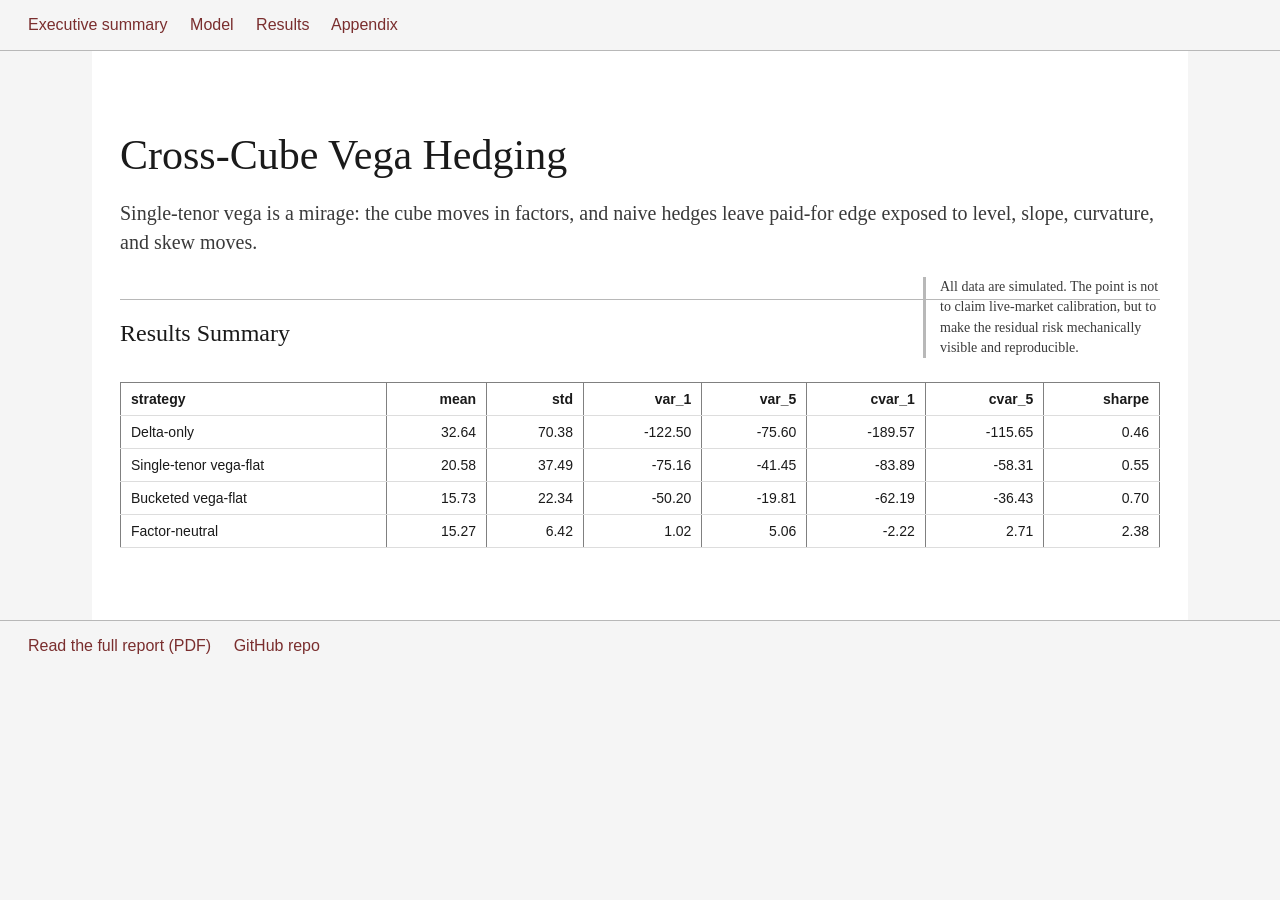
==== docs/site/index.html @ 1a8c3c9f "feat: add reporting pipeline and deliverables" ====
<!doctype html>
<html lang="en">
<head>
  <meta charset="utf-8">
  <meta name="viewport" content="width=device-width, initial-scale=1">
  <title>Cross-Cube Vega Hedging</title>
  <style>
:root {
  --charcoal: #1a1a1a;
  --graphite: #3a3a3a;
  --silver: #b8b8b8;
  --off-white: #f5f5f5;
  --oxblood: #7a2e2e;
}
body {
  margin: 0;
  background: var(--off-white);
  color: var(--charcoal);
  font-family: Georgia, "Times New Roman", serif;
}
main {
  max-width: 1040px;
  margin: 0 auto;
  padding: 48px 28px 72px;
  background: white;
}
nav, footer {
  font-family: Arial, sans-serif;
  color: var(--graphite);
  border-bottom: 1px solid var(--silver);
  padding: 16px 28px;
}
footer {
  border-top: 1px solid var(--silver);
  border-bottom: 0;
}
nav a, footer a {
  color: var(--oxblood);
  margin-right: 18px;
  text-decoration: none;
}
h1, h2 {
  font-weight: 500;
  letter-spacing: 0;
}
h1 {
  font-size: 42px;
  margin: 32px 0 14px;
}
h2 {
  margin-top: 42px;
  border-top: 1px solid var(--silver);
  padding-top: 20px;
}
.lede {
  font-size: 20px;
  line-height: 1.45;
  color: var(--graphite);
}
.note {
  float: right;
  width: 220px;
  margin: 0 0 24px 28px;
  font-size: 14px;
  line-height: 1.45;
  color: var(--graphite);
  border-left: 3px solid var(--silver);
  padding-left: 14px;
}
table {
  border-collapse: collapse;
  width: 100%;
  font-family: Arial, sans-serif;
  font-size: 14px;
}
th, td {
  border-bottom: 1px solid #ddd;
  padding: 8px 10px;
  text-align: right;
}
th:first-child, td:first-child {
  text-align: left;
}
img {
  max-width: 100%;
  height: auto;
}
</style>
</head>
<body>
<nav>
  <a href="index.html">Executive summary</a>
  <a href="model.html">Model</a>
  <a href="results.html">Results</a>
  <a href="appendix.html">Appendix</a>
</nav>
<main>
        <h1>Cross-Cube Vega Hedging</h1>
        <p class="lede">Single-tenor vega is a mirage: the cube moves in factors, and naive hedges
        leave paid-for edge exposed to level, slope, curvature, and skew moves.</p>
        <p class="note">All data are simulated. The point is not to claim live-market calibration,
        but to make the residual risk mechanically visible and reproducible.</p>
        <div>                        <script>window.PlotlyConfig = {MathJaxConfig: 'local'};</script>
        <script charset="utf-8" src="https://cdn.plot.ly/plotly-3.5.0.min.js" integrity="sha256-fHbNLP+GlIXN+efbQec78UkemUz3NJp7UmfGxC1tNxs=" crossorigin="anonymous"></script>                <div id="751f49ab-6dbd-4868-aced-d9160b971938" class="plotly-graph-div" style="height:100%; width:100%;"></div>            <script>                window.PLOTLYENV=window.PLOTLYENV || {};                                if (document.getElementById("751f49ab-6dbd-4868-aced-d9160b971938")) {                    Plotly.newPlot(                        "751f49ab-6dbd-4868-aced-d9160b971938",                        [{"bingroup":"x","hovertemplate":"strategy=Delta-only\u003cbr\u003epnl=%{x}\u003cbr\u003ecount=%{y}\u003cextra\u003e\u003c\u002fextra\u003e","legendgroup":"Delta-only","marker":{"color":"#1F77B4","pattern":{"shape":""}},"name":"Delta-only","nbinsx":44,"orientation":"v","showlegend":true,"x":{"dtype":"f8","bdata":"\u002fJHW8jAcYUGQDMLciUFwwdjGDN2fI4ZBfQaNedo5oEH6l\u002f1E1pKgQfhaaae8X61B\[base64]\u002fpjuraFBjBcHWGo1m0ENXWTa5pujQcHZbKa52a9BJAX4L2LcV8F63C19vrOeQVpCH\u002febmJRBJa7TIEFLdcFN2e6NMXCGwWzjf2\u002fh4JFBU7vvlAm+ekHC8qxABOlzwZAmKZOXN4tB6mKcCNfPkcGlRBvcbhOEQeLHKywLaZNBqioXeR8qgMGdEu1N44KEQWpbTmZb2kVBw3pNigi0e0FXKPNyQuaUQawqJgT\u002f4YBBY00+BSApnUG8nIsPwlx8Qc3l5\[base64]\u002fVRHhBcD0Yuu9VeMF9XGx\u002fZLR6QbAj8E6BW37BTEA53BWdpUFP1IlL0q6cQf0jGjUlCn1Bgx9OSOg\u002fSsH54FwF3rmiQSLbeSmdwXnBilGKbvzdiUG1P\u002fhmE1CLQaP6z7\[base64]\u002fdiycmfabQXLFADtAaIXBPDfdHjlAhUG9T\[base64]\[base64]\[base64]\u002f9R0Jt1QTYfCmvFAn5BAC0bTIGmfUEWVWfePJ2jwZD0jPmrEIlBAd6VnuZsk8Fqof7OmR6QwUaI\u002f4iN7plBGa4sp+TYYkG8kGZ0QKh7waGVQ5ZvGalBWakHL7eygkEHAYxJ3l+CQRIYF8V7+5FBh8nSV42JoEEstX9noFp3QQXGOdsngofBwXKfCwcBYMEdA6cLCV2EQb52d31Q+JFBG1oIUTy4lEHdMTCd9o2RQRFlCQ\u002fNZozByC5oPqxshcGXj\u002fJX85mRwRF8FQKk+XpBd629s3aAkEGVweUpa6iTQdxVgvJF331BIKTqaN9kLUEPip8+yj97QWAf9g02zJRBvz9N6dqMkEEZTQNEp752QUaX\u002fIIaxZPBuVvECpmdgUEdSrjlFf97QSHT\u002fY7fDZBB8c9755eyiEEYWC13YOBZwWJ0T5g2A2rBdiA5d8OplEGpT\u002fKKA9qoQRd5jY4WHHBBoeJkm92R\u002fkAuzhB7C05zQY+nSN3K5TnBl1zoDj5jgUHhnGsC1jaBwfP+EhzhqZBBjhRLqaiLd0FF1RU7GCiiQcgTa1M2kX1BRIp5Vqiih8HtDZ5ifkyXQbjq\u002fXpxB6FB+8iCdZv1h8GKtMKKq6qrwcXBceaYEIXBVivToUntc0GNyEH8c4SEwWs6Wh2W\u002foxBsZqpKHkzfUGiYukktymMQTw3fAI1q6dBwB37vEPHbsFlZIulwVaSwUSvKWMZTnhB1pkCo7GMiEEMBFKw\u002fol5QU5LC95owZRBMrKrcwC9iUEykpRXOPBrQdKXp1o2NpXBtO9K79gmW0HFp7O40VOEQSeS9MREvopBlLRrSx2jj0EyZ5DdjgdvQQKeyzu5vrDBNx9W\u002f2B0ekFncbIckEaUQdW2upEWez9BCACrDf9PaMEbCOn4NVp7QYGScedM8ZPBAG+JvGOeikFvOrHJgSBlQQAuUIuWYZDBpE6yP9S4nEFhUsURadJOwW6WLqVm6odBXxl0zgThl0Hxsye7wSmRQWp17Q10vXjBwaS2gA0lYUEVL3USeJaeQRZ1wvWm\u002fYFBQkOtzJUTRUG5ZfKWvhSEQbR01vyA13VBrcYKBCg2fkE8kUqaLPIgwajRvtBrX23BUpgcUIs5RUEO\u002fw3YF\u002fePQRnBSrgt8JNBl4NHnk2ngcFQp+YTkw+VQZ7\u002f5zHvr4RBeaU7MPpylsHJV0NWAtGPQdbyz4blinJBJWEmbkwQg0GCvz5E6nFxQa5NEwjfW4xB0NFNqtnmgUF5KDt99i+SQRLhO3nIIljBo4AxxlmrkcFAhmkEBzPoQC6NwVYa+lpBuyz1kVuYmUFVeLimB7ZgQVWIN\u002fnOWIBBSzrC6OW1eUEYd+c\u002fuehWQfOeNlEc\u002fonB1IGGhqp4cEGBgzZw6omWwTVEP7G753ZBqmkJpOxgccH1qEpWRtpBwXCjX3h9KIhBj+Sb6rUnlUFI66sULKuIwWF97Bb2yoFBjAaJlCOkl0HwyqTkt\[base64]\u002fZ2TBizCMUqHmk0F55y\u002fW9OdkQafNEGVz8nlBxsZSQzW1hkHk2kT3W4ZnQSAgr7BNyJRBlg3yZQUhiMG3vBYBfpqSQYnE6xsGqaFB1uq\u002fHN8gSUEPDY1kyrt6QbhV9oi\u002fHYfB9r72pxldqUHlQAAAPu2ZQbXmykiFCJxBc1\u002f6XWj1iMHs1sU58eZpQUiHpOZJG33B4cGLe6N9pMFX5572zxiCwYI4HVAtrZ5B3AQQBJpEZkFxb+pj2vyFQVVA7xmH8IBBhNIx4WcwiUHQ4HhvAiUqwaRMTjCTujjBcwoPhQyJr8GXoY8RWxmRwTv4sjKQS4hB8uj5C\u002fWDdEFmPzSqgqulQYrD9HyBP2JBUn5jj+LEgkHG9iUNxh6xQfMme9NYLotBmCcUphzuXUF0F2Bh3BJywUB1UNdg0ZdBS5mh57nTgEGBNYwRiPKTQWGaFmSC4ZpB4IeioKtDlEFK0e3+ayyBQT2epQ\[base64]\u002fuj1rddhlQYkFpfh39IVBUnXr9qNtpEF3XMuKfmGRQW4v9uEfmIBB7DyDcCz6lkER1Niri1VywaFXC6y9CHrBANYP2glPdMGUoOFclX6ZQY4aoFElOZhBsUf065hEkkF4LGd\u002f3HZ5wbUoJ7ItrZ1B5AJFKLFLlsFpj1OSj16WQRZ98IIgr3FBrs5nYvuOhkET1uPT+CyiQS7+MzzUqoJBuft3\u002fSxOnkGlSgvwuZyCweYubO5FE4BBpdf3mhCdlMHeFejttu+XwWyIJ6506qlBp\u002fwTSel8dsEwSbqxQMR8QYX\u002fmuZVx51BArlr5LRRi0H5SaQU5S+PQYHGwxCHnZtBKBylPcj5LEG\u002fyLo6T4iAQbrgVPT+\u002fllBM6aeL87ufsG7a3KDJuh\u002fwSxn2WlqNYLBUZIgFIc0ncGhGpO671STwddG2K4UK4HBs0OhIV3ZjcE57mzSbBRswZzL7gIpSqBBR6Vqp9pwY0Hp8ZvfHPSIwfrGWdSll5BBjQcqKDE0lEEdH1fm5XWkQXth2MaKQ2hB0IumnxYIn0FnUP\u002fG4S5LQcxjHe7ilWNBwbZWWKIDeUEnh1u86iuAwZ16KyFc4JJBJFC7FCe3okFpEJ1aisp1Qcr79pjY\[base64]\u002ffcHsPEWJLDmCwZ3QYcVipaNByaL86pgZhsEPIrT589VtwXP13BidEZZBK6uKm3xhlEEXS2zkv4VzQcibgzIpqqBBHDwg+6ElWcGhUH9l3vpxQeYQn1\[base64]\u002fSaQbg8JkTyRpZBBOVQ4baRgUG+Y8NJfP2AQb95j+KbqmjBsqehlPmfkUEi+scVToOGwaSJuODbfKFBwn6tC3p7RMEMXzJK4VF0wUDQO5yd0X5BPqhv9gLdiEHrkeTeB4lVQSUxdCJqwXxBfKZVS3CQUUEMto\u002fIsJmhQbyClRtVCHDBApAuqJHMkkGyR0KfE3aTQX67p293iIjBvONFNtvnhcHs9+Cz\u002fuWQwfKzhDWWmJJBO\u002f3xZeuvmkFxy4iqBKKLQR6xDX3XC4tB+GjQnpHOmkEdq4AFJAmQwYZJNbzVFZVBNb9hetajh0EbTWTeiTaSwZ7KBBbL7XnBjtyf1yptd0Fftk2NpfBwwZqZKKjG32hBwLYrO\[base64]\u002f5hYRBTRCouZSClkHxff5WI5RrwXFlLb\u002feHWbBmpa9pw8mlUHR1x+lDJ+RQbYMez4kN3tBlUNWThhKqEFfXZ57pbeTQUPMG3JlXJhBZsz1S0lxhUG\u002fx6hFXG+EQcpWFW5AHodBVn5viDYggUFCNV5dAQh9wcmvU82j14pBMLrYpP5XYcHAEz6jOq55QXQ5zOhWRJhBmsFsOYW8lUFGZlXRtiyqQdkv7wZrcZdBBQ2K2AGekME+KrdqjUo0wdAG\[base64]\u002fRg9fsLrbsFi6soD5+tmQaqE2\u002fRWdIRByM+TP5RZZUH2ou0xBllyQT4CMjSCNpzBExKuGDhPjUFwTyJNnAsRwbcjfCVg\[base64]\u002fb7YsHos+v87J+bQXVAw7WK8YRBdwUuigUKjkEiD1Jeqhm0QSZNZOynvn9B7tji2Jw2jkFRDAy6xot2QdxjsrWd55bBKm0D3raadcG5FhlZLhCFQdbfsuk5CaNBLtBLbvWAg0GblFZOqzZ4QRxHyj3\[base64]\u002fYjB2tvqxxmkfEEM6J8NiiBeQbVkULKKH3NBvzNjDY5VfkFP\u002fqUvzn+cQW6YcIQJBWVBPEx9WVUjmkG2W\u002fxVg2GWQZw5KocTsXlBOksZE5QSkUGnccFxqQJyQXNIRGqQHZZBLnF8JG9HjkHxgg3CWG2BQd7l1Y3EaorBWvAQAciNs0GN89WZDGOBwaXPGsp8M2zBDUKJPIj9fMGUqR+bUyyRQWybKW\u002fZ5HNBSF+lhSbqg0HwFlFWq7dAwYLvIpda1mtBJ3gB7r1ypkES\u002f5WfCMKgQVijP25VCX7BWPLCXzn5jkEiZ9RrUjKKQUOK1ZJxUZJBkPafU4CUgUEoEKTXe\u002f2SQQCcBbisj5pBpJsCcI49R8FY9R8Nxs6KQWKSqBj3d1nBrX2mkoYHhMF9kbAPF8+dQeb3CWOwN29BpqLNchgfiEEqcG1A8J1nQQapZHd3RoxBpi20CkSMekHiD93x5TSCQVrfSHVx4X\u002fB8JcIU3qXf0HeRCk9dGJwwdwDVFhQHpBBZ0byAhGTgcESNbUy7gBrQc8BaaBx8XHBLN5azmLeOEEUOzNm7SdiwWommFU685jBHCQjNV9zZsFV6EnvbtKIQV8A+YQQv3vBLnEsR+w4ekFuIisfTk92QRgWcMLFMIFBqeDLW5ijgUFafS2WSq5qQV5VOsS5\[base64]\u002fZhaeEGdScLodXB3QS7GqcPSSoVBAT3D9w\u002f8n0GfveugkQSJQTIfKG0EIFRBENy0mc4FccG1jmnhZVGkQTTLM6Pan5hB7dRJsZByYMGZXi7tVFagQfQtZ1QmfonBy7kX7EaahkFuyUP\u002fhlqBQRJogYouSU9BUxf4Y1IlTEGZ7oa\[base64]\u002fb0NBEw1V4eauf0GMO91YNPOGQWRPO7Is+o5BelAMTelogUECdddxcJWCwctbzm3sMIjB3x782JRZlkEL1gN\u002f4\u002fyXQbTtuTJVmkdB5rHN0rTZUEEh1F1\u002fBGWBQb9TE05ginjBjaUlMSYejEGKpoVxV2ttQX9PG2fr5pxBT8WwYI6kikEznPjxNOGHQR7EXH7xVn\u002fBgEnY5nNbcsG2SCCb8YyOQd1K\u002fS44qnpBYJNnolYFgkHWql6LzcOFQbKDzxDb\u002fYlBEacxLE1BhkF0H9QG5M6rQeCm00exqKVB6tlwwR99mME8nej6GM6SwbjDxAlQ1oTBi+VsK7b2RkEh9LjEdeeYwUpuT08phJnB5qamPSrAjUEuKlRW50RxwU+f3yBd1DhBdbEJirD3lUHytkIJ7VF6wXSCZ6sQUX3BJNot1H7aY0E\u002fy1DY9IyCQfySx4RSp39Bq2Fm9BSQlEEX7j7Cqhx2QYocs4pbqpdB\u002fHW12AdMZsEcQDtcdciLwZPk3Pu9qDHBqLANTf6tnUFbJHNJ2emJwWCJDkkdxphBtQeSAiRclkGouhNy0NqdQTauPavyOJpBoA\u002fIxHQJUEHIBckeq5l6QT8Tyc+6FnZBzKL\u002fqCMIjcEb2zcKP5unQYkdb8X2iJRB49NL2Ru3j0EwPuyFHCaDwRxyx3piGH5Bh5W\u002fZ\u002fJiWMGQTE3lWFVrQSgZIEUZvpBB\u002fJGkIylHjEH9QXsP\u002fOqBwc8z47Nba5rB2T8PRMo8bsG5JbFQHBBoQdR9XiAj2HRBbGmTcIRKkEGTKWrWG0iEQaDtBgEb\u002fZZBKj0LmAxHd0FqnKPeuYJ3wWF26h\u002frHZ9B4ya7bfqFjMHfwEXbMRp9QVVlc2FOCXtBEyR1NHBQgkF3YbiAAbuBQZ0h5cnTaJhBnZOX1O9DZEHP550KhBaQQfw1qBJLjG3BZaFFqZUtecEhsxNbMOZ1QYjd2tnRmZVBfSmzdbe2kMH2p7Tw\u002f3CTQc87mFWhyVdButAW6BSQjEFSTzQ17sGCQUKW6t2XeorBOsSsTep9Y8FeM2tGzVKZQV1ib\u002f\u002frtolBo4R4Ire1gMGsHVdzVRFwQVCtWkeGRGLB995nxzb3iEEx93mc6leLQY58S83G4XNBH9BB2+zjV0Hv1I+wY3VnwbZTVhx8hZxBSaXB9h0bqUH\u002fSUpVFViHQRAL698GUqJBpQdG0YKaeUEmHIPws4GUwaULaAqixpJBrgvxtFy4eUE="},"xaxis":"x","yaxis":"y","type":"histogram"},{"bingroup":"x","hovertemplate":"strategy=Single-tenor vega-flat\u003cbr\u003epnl=%{x}\u003cbr\u003ecount=%{y}\u003cextra\u003e\u003c\u002fextra\u003e","legendgroup":"Single-tenor vega-flat","marker":{"color":"#FF7F0E","pattern":{"shape":""}},"name":"Single-tenor vega-flat","nbinsx":44,"orientation":"v","showlegend":true,"x":{"dtype":"f8","bdata":"7XIQDfbyh0EsBLwhdeyQwd7kXwtxZE9Bi3EvKJE3iUGV\u002f7gIHICBwYllR5m5LotB3j2HPaRfdEGkdZ73s\u002ft4QRR3qZ9xeIlByTHEVHSInUG3Q3IbbeF0Qel6BngNmXPByugpPxj3kUGkcygg6rlSQR85MkwfFIpBY6\u002fhh1PtbkH6zyo5x511wbFOQpcu9HRB1QKTFN61TkG\u002fIVKWHzJawfK8Xi8FR2jBXxwHAudEXUGV3Nk0H1J6QeS4lqKqnX5BSjFeBgfPaEGE5lImA\[base64]\[base64]\u002f88z5vAVEGvAPl3qO5mQSr6OaZIFYfBkh3EoPNUSEEmTscJM+aBQd7i\u002fXpS8GfB1+VfiVN3I8EFLjNuUAZbwdfQ53mNuDZB6AAcaR4zgcFQ05aaKMY1wVBaLrq8p0JBsnvkfaqXd8EZ9rV+z8eJQWdKoSHhOH\u002fBi\[base64]\u002fUgpDBYH1RUxUEV0HZeIARM7JxQdccUI7\u002fY5FBY1Y0AWzIa8E43WsfjB9hwdH2yrpoR4NBZl19qnqjm0HAkkiy+PuZQUdXxUauv2fBiA\u002ffAJmjfEHIq05sZmQhwWPmISvyx1\u002fBhCo7HmihXUEdATMPDJF\u002fwVy\u002fshxCPYdB10yKTJjDg8FmSYB9XmR+QVdQV+9ca4pBGThraA4mhsELtEHi9mmAQQNj1yctnIlBIJ84qqR2eEF4is6BpxlawcpIo\u002fQHq1rBMM37PAJCacEjdQgM6JhlQZpW\u002fFbRUYZBAzC5deTZkUESWLT4o450QdxLbRUPf3xBkyfr11XYbUEb3\u002fAdV+t1QTdFL12BNn3BYOjPdho0c0EQV9BmSeOXQWVEb9aiFmvBOSGB3NxOckEFoH33K7V3QdFd03dha1ZB09gtaD0dcEGvK3Mlg7tIQQwYGTFFI1pB0IYL\u002fWLz3cAa4O81meaDwSDncq5KkmFBgK5ZAb5mhMF5Z6jzcKB1QQxRnGZpP4HB5nNP4dd3YMFYLNrv6EdhwdfCZmiM65HBu3NxOLqMf0FDftlnGpGcQUj1sNtZjnVB\u002fM5suHblZkEphhbBKR6WwY+xXhaOMXZBGmjrInEaSsHVzoSFkl+OQdhA8rewgnJBThXzUlYgckHCfZnyx2eOQZ\u002fcAdLb6YJBGFRctYzTO8Gkv4pnfDZ8QRnru4MLsHFBYH8+q44cZ0EbhhsBIZ5hwaPr6wUA6n9BlFjCD31EnUE816t5JEZ0QTOXgYvoLWbBj8EN75ayhcGgGm0zGs\u002f0QEeRcAnEO4JBb6AblyUNQ8H3WPQkL9J6Qb7gu6hlDGdBQo30L4i5jMEYXWxlvrh0QTqp0kzvY3dBEB7CRzyraEEEntYX\u002fKkpQe2bV6VFBYJByhhqE0HBWMGjLI6I0qZ0QYEhoOyiwIJBtpwxVW\u002ffYkH4Ws8bNH5wQXOoSiQQbV\u002fBzqnEf4rYlkE947UWRLJ2Qdk7M8t1E0RBFRxvUpCyd8G2uwUmKu2XQUa7M\u002fDcLHVBKOqZ+TeWHkEbR\u002fJ5bRuFQeLN9IUxtHjBTjE2GP9PVsFrf3Qgy7Z1wWitjWP8GpdBCPRKgaFvZkHRBB\u002f9tDyGQaa7SZWK8G5BR4OacDe2gUH6f27paBGKQSNKKVrIclRBEZC64karnEFyiN8ib\u002fRpQXuVqWyZm4BBuDif2a1leUFOF+3Nk+pzwSDB99cTnoBB0X60lPOwgUHCv\u002fEneZuHQZNxBCW3HX5BCuYOGucJkkGc3A\u002fTDeeBQX6zRLAHxZNBqQzZO1nwc8FCbQ8svedzQf2hDxc7IlzBrIP98praekGLLDv5lVF3QUIFX\u002f2b7ILBUO6wlIhkYsHoGohYw2CBQXy6UflWK3rBL2iWEd86hEHkid5cwZt7QUJhFKR4spRBcf2Hy41MXkHnlYsy5mpzQdWeKWbUPHlB\u002fiAN8w3Ub0Ffw8ctnTiKQae9xbBQ1WdBEGd2fSQCikF\[base64]\u002fQZ2glWbU3FFB1ebS+xZAiEHfiC3IP6d0QSag0SUpx5PBlOGlTeK0esF+8KipJL2HwTf\[base64]\u002fc9PFrQSgcBsXP3H1BEnx9K+6FZ0FmKQZS5p5SwbSy0yzopolBVK36QESuYcFs17i3Qa5dwSn7cRQD03pBbFUm4DFDlEENk\u002f0d5NGOQZglXtlBk39BNmg4LOmllEEeYC5QTvOHwSkumPWR8GhBqnomvzpfVcGPM7eEhJ5hQU2fRdC82oNBOUjehTspg0Hsg5hQ96KMQePoO2hKAoNB27S2SAY\[base64]\u002ffJmsd2wQUE1htNZ29B42MoFUECdcE0Pb8cYIpeQabQVYm5aHBBGUbCkfYniMHd4\u002fhn2Y1iQZLtG8tx\u002fIRBUQb979xtcEFccTty0\u002fh0QfINP2mBPHpBpFkzPLY9l8E5z0AktX9sQfpS34OnDF3B63OWyTzbScE6JjpZe7R5QUctULkvgHJBYbFUkpdGdEHqBLiSFtxjwe\u002fk90N\u002f1G9B9KRfiDeEXUG9vfQi6rCJQeEMRDafqn9BOMuYB97ZWMGHoYFGIR+XQc36bK4Q8ItB\[base64]\u002f3RBd4RxxcmHdkH79UO9HRB5QXzxRsgaQoRBuAz4P5INZkHXKVmMdt9nwXwSl9TN4WjBWL9U+rjafkHuiY4pxRVawQOz9G2xTYBBFYcw0kfaZUECmMnpv8+KQY7NmoiEn29B9Fa2ZeYkckHVfXffMw6QQcRsiK\u002fCaoVBTj3NppKMlEF1KF\u002fKt26DwQwaBZc2XSdBN\u002fkDEwdCfUE\u002fjq+A60pyQbzErRFz44xB1T0POsIpbEF6xuVSOb97QVq3UG\u002fZ5FVBR18N6TSwX8HjZAGUrEJJQdwVTClqnnHBFu+rQjWLgcGj5wI3RR97wabR40sDpIBByOb9A+gyeUEQDC1jx9V7QdwDzOO99YZB\u002fmt5FIaPYEFJW8q9Z0xdQejcEMkbFVbBQS7x0WcemEFvFdBL1ICAQbQm7WLqeIBBT60lLS88cEFsoPEV4ktjwbYT91hMfVlBxE0dM24BfMH6DR0vHXxqQe1C3HIr2XpBWmWT\u002fEdglUH+PAeN0T9RQdPFFIW4cnBBJ\u002f8EXzrDWMHUXcBo0XN5wbbXmUGrNSpB5OXo0cqpJUFTiVnO0mh+wezpvVE6jm1BGtnRNc6jd0HvaZh6\u002fJJhwdcvkKFkimHBXHKeRF3zY0E03PJdFtB3wawTypDBB2FB70VmOXiWiUE03pnlTXGHQTf\u002fPgL3RHFBcj8W9rjjhsFvwh5JPFt1wRFIyFPR7FDBFqKaFecAc0EzyB0Xny5VQZR5t2ccZYNBOH6FiEevSsG02Isxt3qAQZFPOXDQYl3BNPVyQcpiY0FnsAnxuTSPQSLnWg+WGYlBg7Hlhs\u002fweEF2HJUnCghwwTq49CyWQ2jBfzVBIMA5fkE1zQl2rfFEwSuevEbiTYFBvWSrTjZShEFjM\u002f3juNqAwQEkyewI6X5BbaD34nW7gcERvxdvZyl3wazHlrLzMIVBs0E3Q5gShkHJKoN6tmWCQbOh81Ci3YJBds\u002fv7qlIfMHPT36pvBVQwW9H5Ph+ul9Bk7pPCOMqhkESTakKlNuPQVeG46LL7XhBhnCTBaRZiEEyYedG6h5TQcTFo4cYYEdBQiT2gaxhb0GlzJAHXf2QQZyYlZo6zFjBvFg4lnEfl0Fp+KFNO156wRjZf9BlNHJBgsP\u002f2DdPfUGWZdF4cotxwZqtJE9j+mjBAf0UF5s6kUHfgehllKR4Qa15+w5tKoBBqX\u002fX+DKxlEFSnS3e31V1QdYks70\[base64]\u002fGR6QXZF0jAS9o7BwDEgnMSQSUFTzR+5+YVtQRRV+zFQtFvBk0yCA4crkUF7I\u002fTCTReFQf7Ryq7fK2dB2t\u002fW6yGCiMGabIZBsAGFQebLyZbWIlHB4q+HpQTYfEF7\u002fPdgmcGEwVju2pT6iB5B4vWiSDP6UcEXiH6\u002flTmFQb8S2FX4bWFB0vblrix4UsGI\u002fqK8VhVgwZD+SswLdT7B1QYLsvIokkG6lGuQunJnwYznreY0WXtBeIBBwfvSV0GOt5xghCV2Qc1bTWIU2IJBrpcrcVjngEGSykE8b3p7Qdvhcm\u002fnU2lBpWwcjXePckG3l1W4HpNOwS7OzjbEQIBBalfbCIdEd8Gi5yysvamHQXHci76AY29Bj3OG7pXxbEGfWs5woVeCQXoIHkjGNmVB48x8huWBZcFe1YxOpoR6QRWEyk\u002fStIlBs0RU31pqj0FF4qmj6JaAQSsRG3Dlk25BXOa3bihLdkGkFgfXJep2Qf5jUHdwrYBBbMiV6fnhecEpvnxMkLaAweG\u002f9iiL7n9Byvh7izgEc8GbpTTTRFZxQekeasZ5vIlBJ6DIyCxPi0Fakn7MCfiGQTJDFOjmSn5BGRJ\u002fI5Naf0HKuPpEileDwbnzx9CF2RfBO+w7bK8lg8GosKkg3NGCQTp1IsrALmHBderxulfKaEG0eREObmR\u002fQZaypGg0\u002f2ZBXemq9Kc1hkHDdztwCAN+QRWqurD0CplBc0mGHHasekHlzDwQNPmYQYuAg6B+UXJBiVIT+vSVesHSI8UuC4qNQULltfRRYpNB+9vl5VUIgUGthYysfbuHQd+FaPfoEIBBrVBs2DgIkEFldp2Zl\u002faDwY1HeO3HIX9BXSJ5WkapdsF8IkpzZL5zQTAw2shakl5Bu7+heFEJhkHV2DimlZSEQZmr32wZDYZBEKdsyAizT8HiriSuSO99Qfp70biRJWTBIU99As5DdkHA4BkwP3WBQf4XRn7MCX7B\u002fcVq5z6TkkHv9spk22aJwY6vwWVFr1ZBaYGAPYr6gkFpdHx8tiaKQT\u002f\u002fF0LBrG\u002fBjM6+TzZjckEpNKKGTPJ6wYlazBVYaY1B3qjayWz0f0EYwJZVA4RgQSyGKyQDIGtBCN6LaUMxOEFKTLasveh3QaCfDxc7rJHBk1xEnFlNVEHvHUGwkT54QRUNmXlxsoFBK2AdNom+YMEW8\u002fe9YWaJQewhYpzzmm5BieP0dlwThkEKrakJ3bxwwbYjvnqKU41BYhjQaIHVg0EdmDtdhq17QdnLjv\u002fCZJFBroQfQmCuksEGv+caqPR0QSCzOiQ122DBGlG31zbiLMHwupV9hcdwQVDkYtqNu4pBf9j\u002fwAFqhEF7JAvUsjRcwRU9MTQMiHpBQsUHV\u002fYygEF+fj+nFwCQQdZGHPp6zoPBlFMmz\u002fyqnEH7Z60a2TR1QZ0kI2AO\u002fIZBwLH6Zca9RMFcIICQw0mEQfeJQM7\u002f8JHBxv\u002fIdBlTc0Hptrt3c8tcQeED8db+HYNBnrM3mPFwnUHrOgtGKaSDQTcOX6A4FGxBcju5ZAebdsE0c5wZagyEQS6F3OqyOnNB8VsNt\u002fDNbkExtV0PttJaQXdax0IqfJFBLMt2vCQoWcFY9e59vqxgwSVgqemYpHVBPhsQgZqqZ0HjC5Fl4qJswdDkfxWzNHVBPGM\u002f\u002fKnBk0E0YVnOfS51QRQLIjughINBHS\u002fGJ4TekUFihFj2IkBwQfeEiytoDnHBnShgXHBCU0Gs95aygPaCQbZPQUaNFpBBuuiqzyjDcsHIHap7jSCQQaN2nv5pS2TB9JbxU6hJQEFK+YivAfOCQQ0mmVmJqXdBQ7yElOOFaUFXY8FVLXhJQey6LeU1AJBBuZt04D13cUGAtJbcGqJywYYtOF\[base64]\u002fdcEEL4HnNqxuQcAEQVNqsHBBQfLBYCRXk0ERuI+otNhhwR7KEyGPoHZBVvMYLv0sbsHgLAC53sN6QXN9CiNhgHVBh6kzg\u002fPLo0EGlMCj7Y1rQeR92D860nZB\u002fFBD+uzJiUGtix0\u002fNRJzQbtB3IJuRnVBhm5s3CGaVkH9tToJX2qKQZr3Ss03QYNBCQuWLoGRgUERV\u002fZszY6AQX8GCsHHCoJB2IluoNIqZUF6YW8hHjVzQd6ixwX1NYpBPJiLYmg2bkG4gj1FHOl2QchzORkb8IhBp\u002fSSCsX5hUG7\u002f2GZAUOHQWK59EZdUnVBggVhRTSCdUGdN78TlcSPQbTnynu2B3LBLkioUxHAb8FftgVOZzeAQcAiPXTgcRPBon4xDcGLbMFRLQ5sBiWCQYpteArWsIpB5g\u002fse2pmeUGrHI6BzSyEQQrS8d6cN3lBiI2j0dbUlEHEzVOlpKVnQY4MjUOj0YNB8L60YbdFkUHAjs58aJ6AQeW02ugqPpRBdsTnN\u002fgXcUGy7elSVGWEwURwZ061soVB76mvnd\[base64]\u002fXRQaR1QSTwqYVm7DXBIH60HYh8R8HU6igUBp1gQZKnYGC5coFB7+U996hdYMFHoi7XFVl2wdBFYFeo13lB7cWHhFjVhkFaLhwgP\u002fKJQZ8xNU2aGFzBtUtlyaKFkkEZnA+n3DOKQWuIKM6+4oXBjo41qrHZYUE+5JhYc1VhwYw5dALQd4ZB6osSR3E3b0H+3LAC9KBfQfv12ugvIHbBv3QM\u002fvNrhUEp3eSyaraCQYjokgPCjJdBxGuf3YR+kEET7RUApFuJQZ4PkiQgrIjBniRRw+bufUFK5Q04AN6RQVtWPE7jk5DBXqzw+a7QgUHIpuCuhdWAQXxlmtZYQZNBg6pA7vBxkEGhO6DYjbN\[base64]\u002fBi9sBA+OQaFHmuZOxIVBmKUj1W0UlkGmYXkOV1szwavPQ9Kdw5VBFJ2POT3BikHgp+c6MN9zQbwqC5GmSFNB5oXpLusVg0En\u002fb8q8NtwQa7M0PUp4HNBuglT0kZ1TEHF\u002fofVV9eDQUypSngAX5LBYQMUZ4xzekEBKaxpLKd0QbDjY6jydXDBUHybGq+sckF9VTP1hAyDwTad8d20OXHB3KPf0DzTgkEaU6ar4RqLQS+9Spsy0VhBKnq0M4WXgcFUPl4TJYeAwezIkBQNaTNBcpQpKz0yUkFCN9WB8MqBQZpAwcJrzH3Bs0OYf4ejTcHK4Uj\u002fKfadQcIYaoFTEYbB+eGrhjuDc8Gk1HPDN65wwaQs4l8gBWBBf8ZuU7S9Z0E7HaM3gGyGQfTzX\u002fiya3lBilLGUYpJh0FGa+WmYvF2QUZ\u002fmZWQLzzB+8zbNJjdkEHQoleDLAdlwQmwk1ea9G7B6H9w52G9g0GPr9a3T\u002fcxQeL7I5AMol1BdqO6kX90bUFXw6fXOXF0wb5zpz56eIdBlubKVwG+gkHjd1uqZi2HQVQ8gryr+ohB95JOdtZQcME="},"xaxis":"x","yaxis":"y","type":"histogram"},{"bingroup":"x","hovertemplate":"strategy=Bucketed vega-flat\u003cbr\u003epnl=%{x}\u003cbr\u003ecount=%{y}\u003cextra\u003e\u003c\u002fextra\u003e","legendgroup":"Bucketed vega-flat","marker":{"color":"#2CA02C","pattern":{"shape":""}},"name":"Bucketed vega-flat","nbinsx":44,"orientation":"v","showlegend":true,"x":{"dtype":"f8","bdata":"jAR4GQYxhUFIgwem6GdxQQxoSRq3PGhB0r5gAaT+cUFO4Wmqg1yLQWk2X3MVyZBBnhKRw83seUFXDzMz1i6GQUU+z7A\u002fSHhBy7IdMrU9ZMEeJDpXvP9eQTntxf915FlBc\u002fkZN+9jbUEYx5uHEzwowSAs8FYOunxBfOW2ZkVlbkHhMQH7FoeDQcnxUCTZ\u002fV9Be15GDbdGf0HRnp3CM8JqQU\[base64]\[base64]\u002fJM7dUfR2QXMscu2b2XRB5Qa55FcQdEE4W+5dFMPkQMXXjhHammbBYo0wUriNV8FflcZOty9xQXPvEPaJX2PB\u002fyEfqgK0JMFMHurKwDEfwVmxZs1wk1NBJVxiyFQ1eEHhA3MwyaRbQaZB024fEFfBPoEmf5swbkFUh2TqEDyBQSpmvX9URXZB\u002fLERmfU5cEHAtZrmRMx\[base64]\[base64]\u002fXfEAY7H9BGkumVikxb0ECjWqJGDVXQVgA2q4naXJBYVg2WYv3acEKKopIsUlxwa9OHs\u002fPN3BBU9+2DA63gEEOSmWxMv1AQWBwOlcDVV5BgMC5pjYD4kBlKDQxoAeLQWD99777TY9BGt6S9OZnhUFNQMbYJj9cwcmcFqMVsnVBBRUs+XgIY0F2Mbno24FKwVtL5HsyGXhBU9dVURDid8EcbW66Ocx4QWtsfXiKtXBBKpzbHAAtX0EQooH\[base64]\u002fkcUExRBAeRpxfwdJeKdXAFVbB+goMZ+UeZ0GliU5SSNhgQRH3YMmPVE9BoBDIZuVZgkFK6Jwmr2xSQUAwmpv7kETBTMNVSrtohMHfYtRQ6qCJQRD1EYOHGmxBZ0tr+AYjbkEDAqHr0jNqQej5sXBu14hBw2bdVwjmYUGmAReKlL9hwXSUD1un8F1B5jxT\u002fODzckE8dmdacgRvQeSkUkMlbVdBSjNYb+OrY0HgO6er2WiAQbf\[base64]\u002fzaHN3pyQbXopTnbCnVBiSrtyJmQcsE0a4kF7P91wZgtNyNQ6HRBQRMuSzMLTkEqH3gfQdomwQ35i9k1SVlBig9DoWcSaUGLNDgrM6lUwesU1zqpvIFB4DeR0cEKdEF\u002fmQojYi5Gwfq+cQUkjXtBJCJVDe9YcEGpVYipyxxsQfVir4Gs3mtB9nRF\u002fdnrSkEQnBnOqJiMQdvTs+zSIXVBaThRRRiedUE8MqIvoZh4QZONhadCS3RBz4TxVbtihkF2nGzthUp+QQCrOrLr7IfB1aCnDzESZEGo9ePmodU2QdUhiolqMoRBjbzr7tKWYsFapsUnfeiIQefyrI2NR4FB8xRJGJ+0gUG5QDf+qbhUwTbs\u002f4M\u002fIYJBa5mHZq9Lf0GVtnfat\u002fJpQTu7uUhlxGzBqIMQG7GYckFWsemi6HJ9QcJdwMJTRXFBcs5BHidTZUH9VTls1nRwQXjGtJZyGHRBu8pWa8+hg0H1cavFJvWCQUG2irUqSRVB9Mx75U3McEEiLSC3JyNwQSI99l8M3mRBck\u002fbE4enUMFBcdeGLpB2QVbMhQbNQIDBmKmzE7S3dEEO7F03DPt1QQOLW5tkYFzBrBQFhFXWdUGWbeg2xapywXtuA\u002fHJpH5BcvhB6XcidUGoIkB\u002fQ35RwUqzFzzwUHdBSw1mBoxzgEEaENJfpj18QWumvM1zUINBnTgEADW+Z0Eh7up24PF8QenKkk5sNpRB3BkVOiQVmUFyDTLQKyFaQdY\u002f7mBOB4FBs8kmlTx2ckFCe1402RReQdVkqyTDsGRB2UOO9QTybUGgM7TGTsFRQfgbz4TYkHtBAMJ\u002fAGx2dkEOuNx+crlDQW+19uKQHHRBUuqadmpmXMENQz0bdWp5Qc1X\u002f\u002fRINnhBNWTZVD2RZEHxOnqR2DlkQXrEqwhbonLBd8RWvleKgsHmTUABFBR7QfoQ7xfmy2VBXjLJrzt7hUG6NdHiAfNiwd1quK8UrGBBnLRK7ndRgUGllmyCjiF8QXRUHOec7WLBvsmkFzwbYkF08meF4\u002fl0QZ7wwlbj7YhBokL6bkvQgUGAeMTSLqVgQcWG2\u002fsaE2pBqHVILGhYekHqcpEbqAKHQbkR7IRjD25Bn6eICMAgM8HfVld9mO5pQQ\u002fcPjvaHntBZOqvu+lckkFdw2WGZbB+QXZyCEwPEV1Bv\u002fMiouqMU8HOzLbB1DV\u002fQQePOKeqY29BDKbrD4X5dkGRzl2lNMh3QdBbE\u002fuBCoVBUXyncDONZEGJDm5Hnih0QYMlfvfN3llByoHC0OleeUGPTykSvypvQRr7ojIID0tBC9gQSfnwekHz\u002fASBI854QfNrt7eGa3xB1tEH2vY0dUGnP2GqB\[base64]\u002fBILzXdAjuckH3iUj5SJ53QWUC+DydCmxBbOfOZdFtfMFf\u002fYaDerBzQQyOt\u002fLxDHFBdeAVVcZpcUGV3QzRr0VTQV0CwDt8o4JBrARlDez7dUHnhOy4e2JxQfgbzJGljJVBkx3twl\u002fQc0E4p77zpn6CQamAf40VkGxBL6Yx1c0JecHABq+dZiRyQbQoTaY1FIFBvQSb+6tqgEEXiDp2B39zwUVQ\u002ffhkTWfBOsVWtOChgkGWtHsT3w15QRjSUZ473nxBpGHaz6rqgUE78m1wTER3QVZ3oyAJaXRBRu\u002f6WAwXhEEt9vh2q7Jkwf4llZf1E4NBCQjF\u002f7xTg0HwrTpBXzo6wTQFHshcfWhBHu8TU5kQMUF5TiBJzMx5QaoeC4Q98XRBA1WiO7\u002fwbEH+EIkFRTNpQW\u002fF2M9d5HxB\u002f8T5vojBTEEoaUFTHVwyQahNT+vt\u002fmlBpLfSQNfejEGM9QwAK7vxwEI62xAZlndBt6fabjCZdkHpAINdb3VwQRSeyncG7XtB4HOFr4mFdkF7jUklQ7yFQatoGjSA3odB9aJKY8RmcUHBIayEi3d3Qen\u002ftfKbnXNB9vjOqel8c0FuT1KEy7drQeALPNteTEJBECMQB+p3RUFOOroa84FlQQCjBGf3inBBwqk9KZ9je0EXziFRf45rQacnKDnQMUpBhXJM9PNUesEmzL2MwwVawQ3lhUhOvWPBKLlvp0\u002fBfUFb0o2k9jRzwS+xmXu4TYNBQGuZvf+ahEE1apxjJKVeQbV2tkxIEFpB7CthTK8pWUHgdGS6sJVvQXV31FcesXBB1qEQZnfPeUHiiTzNqHmIQU7\u002f2oIKm1hBDuLWhxxvcUEcKixIVxeFQWRViSa2C2VB7\u002fQJKdUdckHsAD01A11IQZYcgMM2g4dBjBd2qlodf0FYowoy66x9QSLcDwSKaG9B8na0E+pdgkGuZgyoS41yQanD1JZt32ZBmiBU06uUb0HUZNY\u002fCsmEQSgZS2n81HVBybHB7HLBc0H2bV8agLeOQfRssvOJDnZBAXI3robvh8GdfjyB3gFhwSJ\u002fDH7j6lFBJKgcvHmaZ8Fj1uhOjeJxQeEXKJpW315BLVu1AkFnYMELiExtZXRWwWXmlosJg2XB\u002fS1A3V\u002fxbsFrRmQbMhdIwRP+5iDTIHlB\u002fIxnHi1kekGUHuoRU21eQavXS6C\u002fz4dBWdQKEOqQg0HAxlo62f5jQUGPJoQAKXNBmjRFhgdxhUGUyyBf+nBZwcCk1jxNXmBB4w\u002fBUrNOekF3oPuSf\u002fGRQRA\u002fD474WYJB8oizyFU7cEH3qqaaWlGDQfM0baaOK2HBrx\u002fYcwuiI8H2j\u002fdBGWNBQTphRuEGG4FBXDZT2zPDVcEAG10wi19+QTkq9y2jnERBU41LBJ7BiUG8byT7Of1tQfish89cG2pBgrTyPJVKVsEzYd0enOt0Qa0OZdMZAHNBtoeab9YlXMFYO5D2RDWDQR2dIXx9VFZBbXppUIb9hkGMj\u002fB1rq1hwWTBudEUAIpB4entak0PgUFsGyvT+6A\u002fQWYmEl5SD3ZBC4+VPxAIbkF23rxEi0lkwQ84FlVO94zBxcuXBsd2c0HkYywgpNN7QZHB2Px5K3bB3e0IsBBhaEHr3TbO0iaQQcmhuL2F1kZBiuD1NT\u002fsSUEJqDomsCNyQe\[base64]\u002fBCaMui5OwdUGCywp0Q4R1QS6ZiV3czUfBCuFZDkhSVUH+mNXxHo93QV2wYoLY3GRBjw3qiPNUYkFTnIytOpZ8QTYPFI4\u002f5m\u002fBx83kcg3KaEGYTL4cVW1RQflbef\u002fGG4VB\u002fA5Ls3E2RMFVS8U6kJ1kQaBbM96QhFrBEKUogbF0TkEYwv\u002fgOJVtQa35BjuGimFBz0OnQIsKUUEmAi9HFl59QXEvpq8RGyTBtSXMgMUDY0HJQ32+lHuBQaZp4FcnLmxBk7MXECnSgkFA8xeDCJ1\u002fQWPwzQdSsW1BX8\u002f5g7seckHkR7T2grlIwS1JFFgzPFbBiNQBPLcHNME1y5V1RA+BQTXA729X8ltBxMPT5bSwfEHMfqx\u002fDH98QdR0J7\u002fqLHBBoQiSNdlnX8HCZR9kn69oQWtevKLwrnRByZhwdgQfOsGgqOQSa2eLQdzfBunBllTBMM8+SpJ\[base64]\u002fMypKQaZ\u002fmWJYGIRBnaQa8V94c0Ewo\u002fXTHW2EQWWR\u002fwxJr3ZB4C2OiNgYf0HJhjLerIJTQb591c\[base64]\u002feEEwX70A3RWOQdEDkOQa4GVBJgHEkP3oWsEGxW2L9hpwwbP08CQCtF7B90qj56sIMEEedbg6ng9sQZKmr+7cf2dBl5G+kDDykUH2Fq+evHOEwR2mW92i3TPBtAOAepihH0EZp4jK+ARrQf7EdiRBJHpBTwKr8FtFWUHTtsIzR\[base64]\u002fh1+2gG1dkFpbdH+3Jl8QY\u002f32DrBP3BBDIsEj\u002f1be0HYh5qNl0uGQdqW3aARCIJB\u002frZ4\u002fW\u002f7h8FkS7yK\u002fCKHQZeBqrN\u002fvTXBm\u002fAJh5hUGEFW0\u002fSy78ppQYNVrAjGt3NBNtUMiD4Ae0ELYotp4vKAQUIoeLgpI0lBsM3xgPR\u002fhUFlpi4YcV9\u002fQb1TdNvkC2pB8JNGj+L3cUFRTAK4xDp3wR45\u002fGhazmFBOJ2tEjsidkFab23mGFNqQTKWD7R7VoBBduQ6TgScV0F6ZXJnotN9Qce4o2ghaEJBGmSXVIdtdUEeE3Q6rf5zQRTc6HMUCV5BsbDUnZkXTUFSz\u002f03UXGBQSou6ukWlY5B+DlBGVADcUFVs0NaZcFAwbBJFyZjbXdBGhjAavo4f0HJputniCx0wYD1hBBVx6RAuH9cmEpwSEFjJXGZBBh+QUBNUHp9bGlB4jnom9pSi8HBolkL4D98QXlQ6MLyR1pBm55DPOngdEHZolzcFFCQQUzsr\u002fYBgFFBl+YX+IDzScE+q1c593tyQfYrW1BmP3pBDCP5d162cUFNsZS9bwKFQaDm06P5G3RB6aOuTD4XhEEWlvCwFDZtQc\u002flerjfm3lBmlDAR8sfe0EArH3fXjp3QS6AML5S8XVBGWUod2V6i0GAyzTvNJHywP+MbTXgtH3B9ETTQMxUhsE1N2v+Mgc9QdwGAnJKRF5BVuZaB7ojd0FuOGAfixBxQXxr4mnYvXJByZMOM6yQfkFv3xNVQRtVwXh\u002f\u002f\u002f0\u002f9HFBmzmL1UiaaUHz+8WziuJqQQEC\u002fKTFlXpBaVYz7B7jbkEYycdPk0RawQeNbJbMiW1BCmdFHribUMH7EnaokRNFwQLJMqOB0FdBWtemEIvcckFIDCDK0hJTQRIkEZjGwJFBunUocsUgasEZ1NTZh550QfdTw1871GJBGG++E1HGikEfyyimkWJYwR4dd5Z05XLBI4sHeBw+hEHfXEoabVqRQbG\u002fl0KzmlxBlbb5n8DtZ0F+muV2Q8OFQT6r0zFlc1VB2sMt5gGXNcF9SKpTdPN6QWPsLv1qUopBNx2nS1uLYsE+\u002fvKeFd51Qaig+yGYRWRB8EwytY5hckFa3QLYhHlXQZUurGC6xXTBWPorgaWDc0FTuf+EcUdkQbRkeghZK4RBzUfQKB0ofEHs3KdRm79SQQKpXHC24mVB7MHzV6add0F+n37yoG14QY1\u002fHPK1wGBBlT8lidVteEGU8ktTohZwQTHs9V+aSHNBLNI3X72RVEGbZNM8IY1jQXTyiwM7nXRBXBelZeUpckETkxKjr1ppQSRDLKUiKXbBD4ahzeLhYcFpAuIIAcp0QYVSxyvzRXRB1tI\u002fjo+2dUF3ESdwRSp0QTFDOeCuglhBZrw1c3NNYkGJqAlptLZjQf3nA4DQoYVB6+yXqQ5rX0FrrDXBacSIQTuZqREJNXhB2N9NGW5\u002fcUERX0xErGlxQVrJ03vu4IpBGovfj+DLb0GP9t40rSpEQawdJ+9qaHhBnuCuVoSPd0E2B7kdzptiwWdc4O6+O3BB5NFYSpiYYEGWVfN5G6hVQb21JK25snlBywZobSoyekHW0mCWJKk1wQ4Hr1YiYmFBzhwmuImJiUHNO5CaH2uZQWS\u002fVdFQ6ndBwwE0JTycdUFQmtsi\u002fHN3wR8bBMqJdWxB2ZDIgu7kd0FVDd0CrjdkQbaDE1b6fGhB9HD+HUbNZUE4TTk2pM99QSLLmXGYsn1BTQY+3ohRgkH9myOE\[base64]\u002fPAhIJBiLTRaO5sTMGgndLta5pwQXXdZpUQJHVB5ZDALQadgkFcdQpLuGtpQSLEVfGfp3dBgAgHc0LXc0GgKp+VaSdHwbp8MDENennB\u002fcsWZVG+TkGuxA\[base64]\u002f3rW0HE6r9\u002fuXhZQbebUqNMdXFBAvWDtq7bU0EVOiG3U3hxQb5\u002f5dRkMGRBsC0g4lF8bkEXPIrrPQaCQfasnGvaT1pBELqHZlXNd0F46AecNhOCQSavbuK86YNBPMjIjzRzc0EnTyUgIbF2wcBeOhmYvYPBpVzRdda8gEEXv6ZBfaloQd4uFiSj6F9B5bvKxOuBYkHgGUFX90Y9wfoIWzzt\u002fUrBYwd3X2Y\u002ff0FUmSpoypxnQS8VEFN0VH5Blu8BYcl4iEG3Vmo5kbt0QQZY7heCe3JBjrTzMgicXcGY+ghDzNAcQddbYz\[base64]\u002fIjaNoQc3GPUyg62lByUO4fU2oc0EUa9bYldJZwRim8khQhIJBGC4ARUH5c8FrZnOyk2ZyQeEIXCJzv3VBRZjDYqu2c0GLGnaDHQGMQaBj0kDiBkdBCkowslbMZEGN64GlgypyQWyMSqAalXRBE\u002fR75y6jZ8FiP\u002f6VGiGFQV3UIJpthY1BlCMcjvxPV0Gy0cubvWhwQbp5DSpYPo5BbI0ha2zRWkHEc915\[base64]\u002fa5eYkHu3j+leIdYwa73Jb9B0WZBx1++TgD9YEE="},"xaxis":"x","yaxis":"y","type":"histogram"},{"bingroup":"x","hovertemplate":"strategy=Factor-neutral\u003cbr\u003epnl=%{x}\u003cbr\u003ecount=%{y}\u003cextra\u003e\u003c\u002fextra\u003e","legendgroup":"Factor-neutral","marker":{"color":"#D62728","pattern":{"shape":""}},"name":"Factor-neutral","nbinsx":44,"orientation":"v","showlegend":true,"x":{"dtype":"f8","bdata":"812bJD4dckEKtqq99yNoQUA78EH17F1Byhmh2gXycEGVm+pLIu5rQY4k1tl+AX5BL9EjsL2tcEEn8Zuq\u002fcd0QStHWW0\u002f4FJBXA6tQWErd0G9CerfEtR4Qb20JPDNkHFBqc9QhXaad0EG+vlg0Vl6Qf0y\u002flSvRnhB4hTJ4ZV8dEFFRGFEAYVcQfnaEABJgWZBcAW5tqL5akEQLIZjnP1sQbX6zZVbBXFBQ9KjjPVicEHSN0WG6X52Qa+CUDQ1UXhBJ\u002fvbquV\u002fcEFuNb7dwCVlQQJLSkaQZS1BAHKoArRQY0Hn03SQas9wQb13SBlaPXZBgSchbaaiVkH\u002f0FgFPelxQfWJdo7hMnJB7pPHg2gzV0FR+i\u002fZbkBeQZ+eRY5hUXNB\u002f1cXP6hOcEGJ8bKVdhRzQY4UyFevMHNBec5Or1i0c0FrVn41qOpgQY12jyD9MWtBp2+hMv8CdUE9WVqtEm57QZcRZ2RcLmZBkMNjG2Ysb0Hpl+g+IAd1QZQVWxJzGHRBFIE2tB43aUHO1\u002ffAiXVhQZCZpnjnJmBB5ZpJPF0Yc0GI8BZZISAFwcIYk1vzN2BBWIEvQdhkcEFynnS\u002fZq5rQYYPl6Jpw17BDyEifru4dEFXqx\[base64]\u002fmgMNacEG2qo0CIGVxQfOxGjEtV3NB+ZAYzg3vaUGS2riB7dppQfVk2cn8qEVBbLckjNqrbkHRwtSiOSpkQRU1Ab3SI3BBjsE4\u002fypTc0G6GiAWDe1zQWjkdy5zuHFB4fjvYny3aEGCx\u002f\u002fCnGlMQURVy5DQL2lBlgj8I4DRdUGMWP+MKEB5QTdAzf+rPWRB1fMSMrCiZkErQXZripl0QatROhbJ+l1BjHynRYkDZkGRhXxr8DpmQZoBqlCTP2hBWHERm0djeUFCcDvFxthTQdzMJSauxmxBwJDu\u002fFVZb0Ewb9rdnvZyQaLilj2PIz3BuRi1U+bsZkFv1pObuKNuQdZeRpQsomlB\u002f8RrchLlZ0FccwbVAWN2QfOFFIxA03NB6oD\u002f8JvCakG+9vJfoMJyQXGqmPuCHXBBJ9icVqhpcEFU\u002fiLamOlqQQtH3zTqmWZBUiQPnimscUGCZ3He9G1ZQbs5hB6HymtBljzrftRsYEGHskdXlIFyQdKYMlbJFl9BAxL5PqdtZkFBIf71mKtxQSg6pSeZ5HVBeQFYkggwbEE3bYq+Zo1vQYTi0lzQhXBBTO\u002fTdMq1ckFcQuRFqHFnQSD322vzlFVBxvsytf1\u002fWUFOeEBj\u002fwRkQUhqDcfp0mtB7UtT2u04cEGzKot\[base64]\u002f6n\u002f2xBQvfJZ3vHW0EImHQ\u002fRzlzQcJdjEZws1FBH7qAHueed0EQDs2S2W9nQQbOULJXqntB880AAO14dUHQgphDhtNmQVMfckBTvWJBULLALVlIbEFTGfSUp9xwQRnUR1cKAGdBr4zEBY6id0EgftfLXW5mQY83rVSLXGtB9YFOLs1SdEHoR8EU2lZzQTkrC80T9W9BRp2oBEv\[base64]\u002fx6Q0h\u002fQdqjJOIQMnZBUTKwLvMCbUGcIe7wl6NmQTnDs3cdO2RB2zWZpdaJbUHCpu3fJs53QQxBGvqQgXJBemd\u002fvm7OaUF0lp5RL95QQTgNWwduJGBBebv+oo6Ve0FEVWUjBlhiQQoQklAMOXFBA3aM5HI9c0H9uQyWZjpcQcvdOsbmuP\u002fAoHII4e7wYEGMzeZQDZhrQc3XNY3PCGJBtdA+fvneX0Hzap295bVwQfe4xDVqqm1B4Kec+ShjWEH01+cJCU53QXIQlYlTL29BM6pvcOBxb0Hor0LYY9psQdY\u002fwgikK3BBDdwG7kYuc0HdEFrY6klTQSIgS1XCCW5B0TLrpqX2VEEEqr9WypxtQSZ\u002fknWY4VlBfozj4fyTVkEFjay7B5pMQSzNMt2dPGRB\u002fHM8EqsYakGxcXuXkw5uQeXObh5vZXZBrESOyWxteEHQ7qxKbrhuQfKYcw+yx3ZBuITrNoWKbUFYhutETeJdQc20\u002ffFAymdBbKmxTGL4fEGbO\u002fW+nhFIQTu4O0iQSXdBomy3Icphb0Fwz+KXHMl2QWhUy5QCnVtBp46LV6wuckEwlhNi9aB4QTMLhSXsW1ZBd1ADHbc8ZUG0jgfYjRhyQdHBhSJSRG9BG15pmXBGd0FqH+sMQ8NdQSZlKOQ242pBL3HnifFAT0HAksxp8Zx0QZ9YUi\u002fJnHJBpqgEKT+ad0HJ7XaAAWFwQWbsjf8id3VBX3jGboOmb0FYJezMv6VbQZUQdxcOCmxBn0+upcGQcUFZxjpkb3VrQVRbja0guldBAqEfs2x7aEERlhlqLKlYQTek+TabHHNB\u002fdfiqiHPckGv8\u002fL8pTFWQa2fBMCrgGdB5s9JYi3lckE0oYn6H+tsQVPw4KwduWlBQiJfMo\u002frc0EHDw\u002fsCEhzQaxseMsxoFJBJckUnpDrbEF+b31Y9HFyQco\u002f5FQf\u002fGtBoCQccg6KZkG0kF7C23lcQVZ08tDCWVdBaCocuLOKcEHXYaHw565tQTkYo\u002fNpWW9BLxqMes8IUUHMzeoXkD5jQaUR1ERaz25ByPcDQnaWcEG5oyI5pNZtQZKWhfoPqmNBCYol36gJb0Gs0XjrrhVzQZ09GQcr23BBwEwO3g1saUHu1zYMhyFnQdO6bqB1vG5B9UfJyRY6bEHmuXgyaE1xQXQrrt8\u002f1V1BFkO9XVKYc0GVkb17suR9QbNtFq65+mNBqd5\u002fdAmZc0HsvoyrH6FuQWaxc\u002f9nlWVBiWDO+f2+bEE0GfxJCHNjQeq5f5lyVmVB4DcjRWK1b0EFActRrF1yQaYw\u002fNmjg2JBmb8IL9QNfUHgWxuEoxFqQZ2vWeYIHm1BFvw5oQKbV0GEmuhg1pVuQa\u002f50GeBTWRBPn4vglsGZEEo3j4wip94QUBJMXpgtGxBlF8w27guL0EWYz9Jz\u002fBmQRyPA6e0KGpB6x6cwybma0EmGzXB8shwQVjYbsWGM3hBtsld5a0JY0FSh907kl55QfvmRVympXFBPCB+VjBhZ0FqOT\u002fFj0JfQUKto6SffmlBOpGHq4E3c0FI4WpPYrBqQZ7I+sVAkXJBn0zvjX\[base64]\u002frkXA73RBHZeIEAbaUEF5UBLa4F5qQZL\u002foDHvC2tBkvVbDODraEGe0qg0LAN0Qd8Jhz5rsGJBtqhqDspbbkFZH33rxQtsQTZ64ODKjHRBxgzpe0dGVkEAvGqVmFlxQQI\u002fe0K+f3NBUVEkHcWmYkFyfENgV7JnQZFMt1+Iy2FBLHhvO\u002fj1ZUHA7KhGD4FwQX7wPL45smxBINQW\u002fgR7bEFpDRjGE25bQVkGyFYV8XdB6gqZ05pNZUFePt1d+H9qQYyYBjsyDmNBfmZ4IW8wckFhrpKPBlV0QTHDQXheMHZB9SMkYvNEXkH3DdK+jpBoQZLnWUauFWRBDfNxsFJWcEG8ceZhg35nQbLPT+1u\u002fW1Bq1oNKC3LeEEUsjRMiU1yQZNkLB7pCm5BvZ0X0Jj0Z0GigPKwfQx0QQgz6YGqq1FBC0oQZ\u002fhxYUEVDaKybaB3QY6UOlhWb3dB1osloCHCZkEZI\u002f6MNwdmQQPLdtGsVXBBC6dS\[base64]\u002fgWxBHomzSMIya0EUZvnNB7xiQdhqNIj50GpB3G0F74eEbEEywape5lhfQb39QqwlAoBBBkFA4xS2c0F0tTJ7\u002fu1kQVHLpakrJ3BB2uxMZ++GaUEYzS+A1d1UQca2G+Rr72JBMJOfr++GdUFDCxIRNaViQQECo8jprXJB9\u002fw30hzecUGy\u002f14RA6tvQTlbLr1eq1hBKSCDqailb0FiSseaeF9jQf6LRp94N3FBbhAZUol8a0FQ68dbRJ57QYyQGt+3fHNBnWES\u002fOEGcEGxtfercMNqQRczFnt11nhBowNH6aXoZkE58jxTL69pQV1cpyezRF1B3SzO07\u002fHZEFc7KlvnXtuQfYj43gz6m5Bsium5OmQXUG1j5GLsf1xQTZrF0PXS29B\u002fbsYbjoOU0Hd2zP28JFjQUiK6uP472ZBgsLwzMzybUHfpqsMzS9rQV0Iu6wjtmhBF2tpPMkUbEFVFJRAlklwQTZe8+Q9FHNBJiVwekRcZUHGpIQMJz9xQf4yADIs53VBkX+Rhj\u002fwXUEVMDGJqsZgQafgn9E59HdBIcrV5Pw+dEFy9lC0hVlxQVEtwnmUAG5BXiG\u002f3uprdUGNhoaceQluQeE9feL\u002fvXZBeZmaRTdgZUHC4x66gRxvQbFZDujIUmZBubgt7481ckE+lqrD8VljQVzISzqWgmlBlwc2nL0+gEFNQuTl9GR4QbJNCSgP22VBFE\u002ffqg6mdkHC9PWUCZRzQaZAMEmAFF9Bumm2AuTGcUHlaoIzJQNlQdExthaI5nNBvatJUjRNcUFsoVktGylyQQYKEDdx+mpB+cLH43tTTUH9SsX2b4V0QdEWPYsXL2VBC\u002fw8Sb\u002fEc0FmSSm6Z614QUA21z0GJHJBhJSn2LpJZ0Gz1aHR1slrQfAxdQ5n2U5BNR2+\u002f284ckGSdww555tKQQl92VIrLWRB2\u002foRhOV6XEEj99IR5fBwQfB79TLeTHJBfoS2s2udZkGkNyL86P9UQc9JAcUecnVBNBbqUiV4ZkEL0eb1Kp5zQWZGqfwDQFxBC8YQFT3FZEGxy9m\u002fVyJyQbFdrks4Bl1BIDa\u002frSGxc0FcDS6QC6dyQTY7hN9qBnBBFdWCcKoQckGb2FI1LIVvQTePh85z3mFBZJ5ydPFncUG+z4Tg1V1wQW4d3\u002fKDpnRBawq9DtbsZkFeTjUWkRpzQfcMYKa7R1LBFMHCBYYIaUGvRWT173hwQW8wcy4ERGlBp72TtNk+bkEjjoi1YK50QRrmj8hnzmtBJO6bR9x+ckEGXnMyCa1oQYBy8EUqP2lBVSSTBXS8ZkEoxGuF4+FlQQ61ZbK3\u002f29Bk4laWSnVcEFWgqm3uLtpQYjyGBPJSWVBiruP4+dAc0F6VQUW74doQRgkhq9AVmVBrV4cmvCscUEXPD6yfaN1QZJ3erSI3G1Bm4jyy47Cb0HW01CIS4J1Qag+oy17l3xBV1Pyj1evbkGPFmIywtZiQaKnetrYeHNBvJqJZwGCdUHvGdL\u002fdoBaQYbkn4Kxe2xBgch1O1bObkFvW7\u002fppe1tQbWIN4ZSXWVBENOr+RFxcEHgDiYDlVJkQSqju\u002feo+nBB1yOudOgvdUGBfg9Hm5B2QSh1hOeBcGRB+Rh1bBs0J8FaFOQ5FkVxQfpfLr\u002fKwmxBrrsXWAhdVMHDtNfog6tnQT0U2cAvxWdBxGtsXYjFcEH3\u002f8jdy3llQRpyh8jEa3JBE3N2dQoHZkGCbl6HI1x4QRCoLoVo32RB3yaFAZEFV0G\u002f7IZO1whqQfonzZRewWxBUcnlTsOWYkGOCovVWht2QV8c8vVSDmdBHTwCe470bkHK7DDKA7hmQdsdGTwj0HJBKMP4cFkTdUGfnIiWKJ90QccaZybEkmRBHUKwKdXvY0EOrEFb0OdpQZL44pIrDHBBJErCN\u002fYxbUEz9KtZ1JxVQSfi\u002fD68H3dB1pt+NcaJZ0ETqZSab+FzQcIvB9Om1m5B0dSgkLAwMkH8npaQKD1uQSyWgW36GG5BwF23uGi0dEHLBmCR3bJ\[base64]\u002fv+voT5eUFjmUqgMS1TQT\u002fAD0IoMWNBeNImAuo6dEHFiTemJvRqQWwEyRqXl31B2ZvGH1DLYEHjbMkBPG9qQWDQtzKN63BBW7Zj67cedkFUGLgFnoJLQfssDRu+KVhBq7SNn7BxZkGpawroCi1qQTCZPs3LdnJBnJXNoiqaX0GxvPfkVCxrQbGRz+VoyXpBjfw6\u002fqSkVUGHntujIF9pQV6ZARTdu3BBIFdaXZbPZkG\u002fjk9QhVtgQdoTVm7ghm5BwMvFUiLedkESQ+8IKCRxQVTOAJJ6a3VBNBoQrsiGb0FghsdtiuVnQZB3APISzXRByTaJvltqW0FMITYjiK9zQTbI1slmG3RBiToumQwXe0H7dym7J551QSj5O6TWAXVBujC\u002fjYd3ckHV\u002fOA+lXF3QegJQXARcVlBpjsoOU3od0EKz+Ok0rVzQUdCFRpuR3JBXJoCtgjdZkEYIN7f\u002f6tjQcFBgNCeRXFBFbsAbFrxa0HgzChn7VdvQRHfc+88FWZB+fSrgcEtTUHo4NOu5SxuQTeSiKAeqGxBUj\u002fS5SWKckG0DujnZ9ppQU7OE9awCmVB5I+QvyAVe0HscFH8kY9wQXsy64glH3tBh0uX6i86ZkHf1sr3XKhdQZw1WevkeHBB08lIuFmZakEliCAsU0RoQXX33EjK5nRB73i\u002fw01uaEFC7QOPjfNnQVr2uoqwZndBGpRDHwk\[base64]\u002f1fQbFgbdL\[base64]\u002f6YcEGZ7\u002fLNX6p4QfssQz961HBBzVP+4GSjXUEBgzx4PEJuQQ0wV9\u002fgQmRBbQU\u002fW\u002fHgdkFaamrSa+t5QUolrotMVnVBHNGrfGp3cEFAq0ltE5VRQdHezkzyrGZBDR6cS3AGckHGpWw\u002fAwFtQTZMhuFNpHtB2z9qKzkna0GCUfM8ImNxQawNFTVCU2RBnhWOARRxW0G2PI0MOqR1QeskpEBhGXRBtMDnfE0meUEelsggvq5PQdQC5LoFz2RBffPN6NJVakF\u002fkFyg\u002fjNmQVNOYTFaCGhB7qYDoIl\u002fcEG0MSnmRspnQY6sHUO7hWNBMU0jOY+7dUHw5U4fsZ1lQS7PXO3HFGRBfvlCHi3\[base64]\u002fHLeUHwHz68wHpyQYWmLRx1YUVBrlbjRGdXUUEq\u002fB\u002f6DGBoQcyWi3cylVdBHT9C3spKbEHuDD08sBV1QctxQjFgUHFB05pjW18PcEEuHuBLYPVkQSJIyDhUVH1B9vzPj7ZXaUFCtA4rHnJhQTS4oXBMSW9BnKV8km7MZUFIU2G3wa1rQYZUgVJYhGBB28UCXyM6V0FOIQDS3dVxQdH0JP5icWpBAE\u002fjWJdza0FBrRTBaepwQR0+cHXyRGxBsPOxF1wjfEH4jAS50E9iQXw\u002fGA+8T05Bj8oM8x\[base64]\u002f0CNUHEDATA+1ddQWbiA\[base64]\[base64]\u002fpXUHe0zT1+AZoQRzx\u002fw+aaWJBBVOFPP43VUEEyqJouf5nQRsmjuA1smxB5jDjZZ+DdEG4kzfZNNNzQQXrqafQxGpBl1Mj6IoccEExYKZxB8RkQb9t3pADyG5BKt0vRlQvc0HwVv+ErBl0QXa+UXIdG3FBHW9V4lv6aEFvPjM2qw9gQdld3\u002fiOHmBBIpPieMRDcEFL611k78JaQWJepJQqlnZB\[base64]\u002ft8XuA3dEHzA8qECIxgQf6GQSeT1GxBzIVeUUSzbkHaeF0QFMJcQQbpiFfTYHhB5UHulYVIckFO9Rsym0NhQT+xcxORbl1BlpHWLZAQc0HZ8XuyECFxQcs1kyK4MGhBM3qlFcteeEHz+kX5uWpKQdWhuzGcAE9BSAxox4E6bEHUk4vnvIBnQYTPL7\u002f1LXJBp9OjlmaAaUFnZ7O8PmVlQUbD1jUpOnFBNsIW78lacUEkvLrsORZxQeMEGVGek3FBaE8GEOYAbkGvfoG3lq9lQXHf1DcrDmhBZs+ROHp0bEFOvH9N\u002fJJ+QQbb\u002fmev4XVB2DjijQ1RckGTDnpYzWN2QbpTPZOSvXBBaCNcyLusXUFMvOwSci1mQRD+RjgL+2FBBT7QdLSEfEE="},"xaxis":"x","yaxis":"y","type":"histogram"}],                        {"template":{"data":{"barpolar":[{"marker":{"line":{"color":"white","width":0.5},"pattern":{"fillmode":"overlay","size":10,"solidity":0.2}},"type":"barpolar"}],"bar":[{"error_x":{"color":"rgb(36,36,36)"},"error_y":{"color":"rgb(36,36,36)"},"marker":{"line":{"color":"white","width":0.5},"pattern":{"fillmode":"overlay","size":10,"solidity":0.2}},"type":"bar"}],"carpet":[{"aaxis":{"endlinecolor":"rgb(36,36,36)","gridcolor":"white","linecolor":"white","minorgridcolor":"white","startlinecolor":"rgb(36,36,36)"},"baxis":{"endlinecolor":"rgb(36,36,36)","gridcolor":"white","linecolor":"white","minorgridcolor":"white","startlinecolor":"rgb(36,36,36)"},"type":"carpet"}],"choropleth":[{"colorbar":{"outlinewidth":1,"tickcolor":"rgb(36,36,36)","ticks":"outside"},"type":"choropleth"}],"contourcarpet":[{"colorbar":{"outlinewidth":1,"tickcolor":"rgb(36,36,36)","ticks":"outside"},"type":"contourcarpet"}],"contour":[{"colorbar":{"outlinewidth":1,"tickcolor":"rgb(36,36,36)","ticks":"outside"},"colorscale":[[0.0,"#440154"],[0.1111111111111111,"#482878"],[0.2222222222222222,"#3e4989"],[0.3333333333333333,"#31688e"],[0.4444444444444444,"#26828e"],[0.5555555555555556,"#1f9e89"],[0.6666666666666666,"#35b779"],[0.7777777777777778,"#6ece58"],[0.8888888888888888,"#b5de2b"],[1.0,"#fde725"]],"type":"contour"}],"heatmap":[{"colorbar":{"outlinewidth":1,"tickcolor":"rgb(36,36,36)","ticks":"outside"},"colorscale":[[0.0,"#440154"],[0.1111111111111111,"#482878"],[0.2222222222222222,"#3e4989"],[0.3333333333333333,"#31688e"],[0.4444444444444444,"#26828e"],[0.5555555555555556,"#1f9e89"],[0.6666666666666666,"#35b779"],[0.7777777777777778,"#6ece58"],[0.8888888888888888,"#b5de2b"],[1.0,"#fde725"]],"type":"heatmap"}],"histogram2dcontour":[{"colorbar":{"outlinewidth":1,"tickcolor":"rgb(36,36,36)","ticks":"outside"},"colorscale":[[0.0,"#440154"],[0.1111111111111111,"#482878"],[0.2222222222222222,"#3e4989"],[0.3333333333333333,"#31688e"],[0.4444444444444444,"#26828e"],[0.5555555555555556,"#1f9e89"],[0.6666666666666666,"#35b779"],[0.7777777777777778,"#6ece58"],[0.8888888888888888,"#b5de2b"],[1.0,"#fde725"]],"type":"histogram2dcontour"}],"histogram2d":[{"colorbar":{"outlinewidth":1,"tickcolor":"rgb(36,36,36)","ticks":"outside"},"colorscale":[[0.0,"#440154"],[0.1111111111111111,"#482878"],[0.2222222222222222,"#3e4989"],[0.3333333333333333,"#31688e"],[0.4444444444444444,"#26828e"],[0.5555555555555556,"#1f9e89"],[0.6666666666666666,"#35b779"],[0.7777777777777778,"#6ece58"],[0.8888888888888888,"#b5de2b"],[1.0,"#fde725"]],"type":"histogram2d"}],"histogram":[{"marker":{"line":{"color":"white","width":0.6}},"type":"histogram"}],"mesh3d":[{"colorbar":{"outlinewidth":1,"tickcolor":"rgb(36,36,36)","ticks":"outside"},"type":"mesh3d"}],"parcoords":[{"line":{"colorbar":{"outlinewidth":1,"tickcolor":"rgb(36,36,36)","ticks":"outside"}},"type":"parcoords"}],"pie":[{"automargin":true,"type":"pie"}],"scatter3d":[{"line":{"colorbar":{"outlinewidth":1,"tickcolor":"rgb(36,36,36)","ticks":"outside"}},"marker":{"colorbar":{"outlinewidth":1,"tickcolor":"rgb(36,36,36)","ticks":"outside"}},"type":"scatter3d"}],"scattercarpet":[{"marker":{"colorbar":{"outlinewidth":1,"tickcolor":"rgb(36,36,36)","ticks":"outside"}},"type":"scattercarpet"}],"scattergeo":[{"marker":{"colorbar":{"outlinewidth":1,"tickcolor":"rgb(36,36,36)","ticks":"outside"}},"type":"scattergeo"}],"scattergl":[{"marker":{"colorbar":{"outlinewidth":1,"tickcolor":"rgb(36,36,36)","ticks":"outside"}},"type":"scattergl"}],"scattermapbox":[{"marker":{"colorbar":{"outlinewidth":1,"tickcolor":"rgb(36,36,36)","ticks":"outside"}},"type":"scattermapbox"}],"scattermap":[{"marker":{"colorbar":{"outlinewidth":1,"tickcolor":"rgb(36,36,36)","ticks":"outside"}},"type":"scattermap"}],"scatterpolargl":[{"marker":{"colorbar":{"outlinewidth":1,"tickcolor":"rgb(36,36,36)","ticks":"outside"}},"type":"scatterpolargl"}],"scatterpolar":[{"marker":{"colorbar":{"outlinewidth":1,"tickcolor":"rgb(36,36,36)","ticks":"outside"}},"type":"scatterpolar"}],"scatter":[{"fillpattern":{"fillmode":"overlay","size":10,"solidity":0.2},"type":"scatter"}],"scatterternary":[{"marker":{"colorbar":{"outlinewidth":1,"tickcolor":"rgb(36,36,36)","ticks":"outside"}},"type":"scatterternary"}],"surface":[{"colorbar":{"outlinewidth":1,"tickcolor":"rgb(36,36,36)","ticks":"outside"},"colorscale":[[0.0,"#440154"],[0.1111111111111111,"#482878"],[0.2222222222222222,"#3e4989"],[0.3333333333333333,"#31688e"],[0.4444444444444444,"#26828e"],[0.5555555555555556,"#1f9e89"],[0.6666666666666666,"#35b779"],[0.7777777777777778,"#6ece58"],[0.8888888888888888,"#b5de2b"],[1.0,"#fde725"]],"type":"surface"}],"table":[{"cells":{"fill":{"color":"rgb(237,237,237)"},"line":{"color":"white"}},"header":{"fill":{"color":"rgb(217,217,217)"},"line":{"color":"white"}},"type":"table"}]},"layout":{"annotationdefaults":{"arrowhead":0,"arrowwidth":1},"autotypenumbers":"strict","coloraxis":{"colorbar":{"outlinewidth":1,"tickcolor":"rgb(36,36,36)","ticks":"outside"}},"colorscale":{"diverging":[[0.0,"rgb(103,0,31)"],[0.1,"rgb(178,24,43)"],[0.2,"rgb(214,96,77)"],[0.3,"rgb(244,165,130)"],[0.4,"rgb(253,219,199)"],[0.5,"rgb(247,247,247)"],[0.6,"rgb(209,229,240)"],[0.7,"rgb(146,197,222)"],[0.8,"rgb(67,147,195)"],[0.9,"rgb(33,102,172)"],[1.0,"rgb(5,48,97)"]],"sequential":[[0.0,"#440154"],[0.1111111111111111,"#482878"],[0.2222222222222222,"#3e4989"],[0.3333333333333333,"#31688e"],[0.4444444444444444,"#26828e"],[0.5555555555555556,"#1f9e89"],[0.6666666666666666,"#35b779"],[0.7777777777777778,"#6ece58"],[0.8888888888888888,"#b5de2b"],[1.0,"#fde725"]],"sequentialminus":[[0.0,"#440154"],[0.1111111111111111,"#482878"],[0.2222222222222222,"#3e4989"],[0.3333333333333333,"#31688e"],[0.4444444444444444,"#26828e"],[0.5555555555555556,"#1f9e89"],[0.6666666666666666,"#35b779"],[0.7777777777777778,"#6ece58"],[0.8888888888888888,"#b5de2b"],[1.0,"#fde725"]]},"colorway":["#1F77B4","#FF7F0E","#2CA02C","#D62728","#9467BD","#8C564B","#E377C2","#7F7F7F","#BCBD22","#17BECF"],"font":{"color":"rgb(36,36,36)"},"geo":{"bgcolor":"white","lakecolor":"white","landcolor":"white","showlakes":true,"showland":true,"subunitcolor":"white"},"hoverlabel":{"align":"left"},"hovermode":"closest","mapbox":{"style":"light"},"paper_bgcolor":"white","plot_bgcolor":"white","polar":{"angularaxis":{"gridcolor":"rgb(232,232,232)","linecolor":"rgb(36,36,36)","showgrid":false,"showline":true,"ticks":"outside"},"bgcolor":"white","radialaxis":{"gridcolor":"rgb(232,232,232)","linecolor":"rgb(36,36,36)","showgrid":false,"showline":true,"ticks":"outside"}},"scene":{"xaxis":{"backgroundcolor":"white","gridcolor":"rgb(232,232,232)","gridwidth":2,"linecolor":"rgb(36,36,36)","showbackground":true,"showgrid":false,"showline":true,"ticks":"outside","zeroline":false,"zerolinecolor":"rgb(36,36,36)"},"yaxis":{"backgroundcolor":"white","gridcolor":"rgb(232,232,232)","gridwidth":2,"linecolor":"rgb(36,36,36)","showbackground":true,"showgrid":false,"showline":true,"ticks":"outside","zeroline":false,"zerolinecolor":"rgb(36,36,36)"},"zaxis":{"backgroundcolor":"white","gridcolor":"rgb(232,232,232)","gridwidth":2,"linecolor":"rgb(36,36,36)","showbackground":true,"showgrid":false,"showline":true,"ticks":"outside","zeroline":false,"zerolinecolor":"rgb(36,36,36)"}},"shapedefaults":{"fillcolor":"black","line":{"width":0},"opacity":0.3},"ternary":{"aaxis":{"gridcolor":"rgb(232,232,232)","linecolor":"rgb(36,36,36)","showgrid":false,"showline":true,"ticks":"outside"},"baxis":{"gridcolor":"rgb(232,232,232)","linecolor":"rgb(36,36,36)","showgrid":false,"showline":true,"ticks":"outside"},"bgcolor":"white","caxis":{"gridcolor":"rgb(232,232,232)","linecolor":"rgb(36,36,36)","showgrid":false,"showline":true,"ticks":"outside"}},"title":{"x":0.05},"xaxis":{"automargin":true,"gridcolor":"rgb(232,232,232)","linecolor":"rgb(36,36,36)","showgrid":false,"showline":true,"ticks":"outside","title":{"standoff":15},"zeroline":false,"zerolinecolor":"rgb(36,36,36)"},"yaxis":{"automargin":true,"gridcolor":"rgb(232,232,232)","linecolor":"rgb(36,36,36)","showgrid":false,"showline":true,"ticks":"outside","title":{"standoff":15},"zeroline":false,"zerolinecolor":"rgb(36,36,36)"}}},"xaxis":{"anchor":"y","domain":[0.0,1.0],"title":{"text":"pnl"}},"yaxis":{"anchor":"x","domain":[0.0,1.0],"title":{"text":"count"}},"legend":{"title":{"text":"strategy"},"tracegroupgap":0},"title":{"text":"Terminal P&L by strategy"},"barmode":"relative","font":{"family":"Arial"},"paper_bgcolor":"#f5f5f5","plot_bgcolor":"white"},                        {"responsive": true}                    )                };            </script>        </div>
        <h2>Results Summary</h2>
        <table border="1" class="dataframe">
  <thead>
    <tr style="text-align: right;">
      <th>strategy</th>
      <th>mean</th>
      <th>std</th>
      <th>var_1</th>
      <th>var_5</th>
      <th>cvar_1</th>
      <th>cvar_5</th>
      <th>sharpe</th>
    </tr>
  </thead>
  <tbody>
    <tr>
      <td>Delta-only</td>
      <td>32.64</td>
      <td>70.38</td>
      <td>-122.50</td>
      <td>-75.60</td>
      <td>-189.57</td>
      <td>-115.65</td>
      <td>0.46</td>
    </tr>
    <tr>
      <td>Single-tenor vega-flat</td>
      <td>20.58</td>
      <td>37.49</td>
      <td>-75.16</td>
      <td>-41.45</td>
      <td>-83.89</td>
      <td>-58.31</td>
      <td>0.55</td>
    </tr>
    <tr>
      <td>Bucketed vega-flat</td>
      <td>15.73</td>
      <td>22.34</td>
      <td>-50.20</td>
      <td>-19.81</td>
      <td>-62.19</td>
      <td>-36.43</td>
      <td>0.70</td>
    </tr>
    <tr>
      <td>Factor-neutral</td>
      <td>15.27</td>
      <td>6.42</td>
      <td>1.02</td>
      <td>5.06</td>
      <td>-2.22</td>
      <td>2.71</td>
      <td>2.38</td>
    </tr>
  </tbody>
</table>
        </main>
<footer>
  <a href="../report/report.pdf">Read the full report (PDF)</a>
  <a href="https://github.com/imranhakmm/Cross-Cube-Vega-Hedger">GitHub repo</a>
</footer>
</body>
</html>
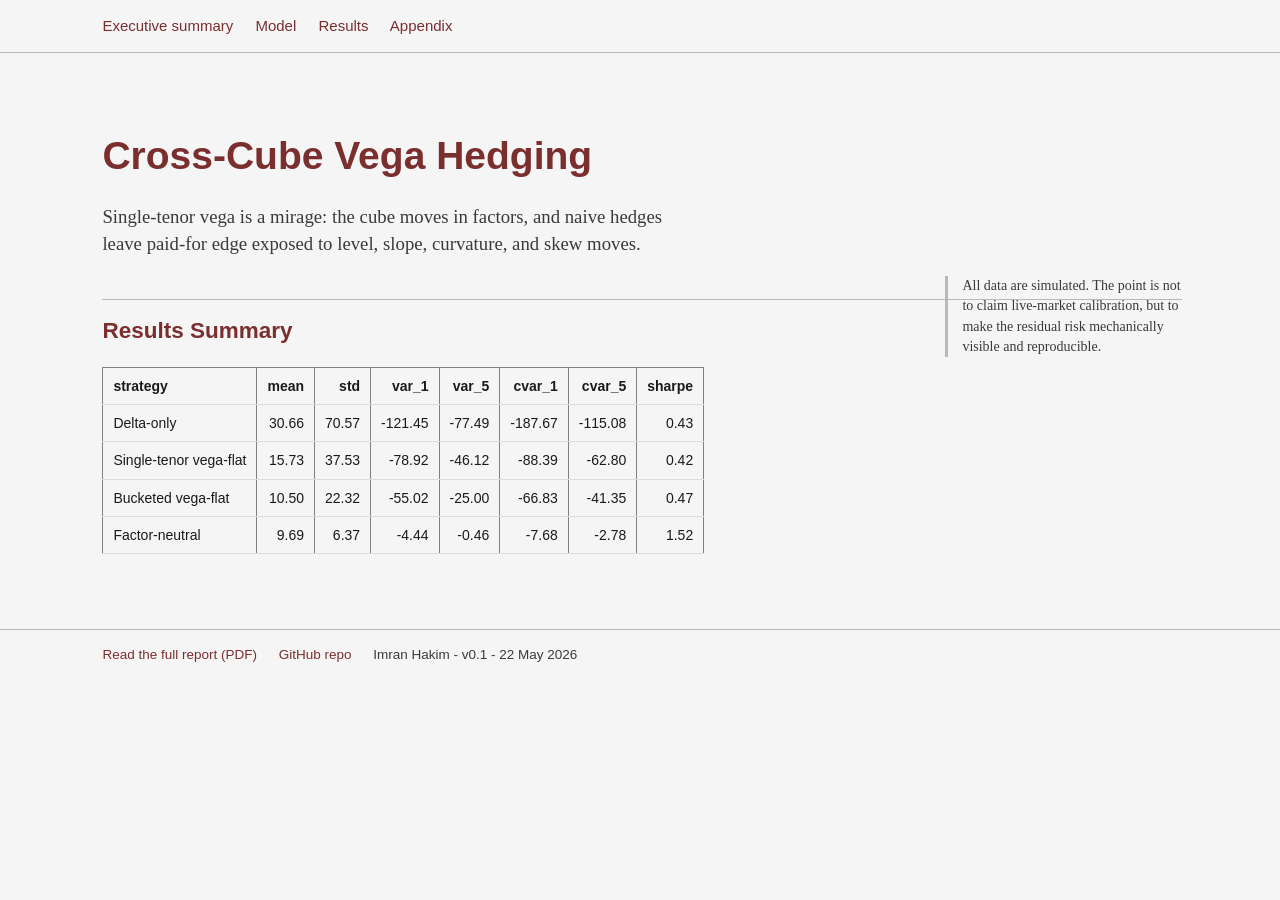
==== commit 2a11a0a5: "docs: polish research note and static site" ====
--- a/docs/site/index.html
+++ b/docs/site/index.html
@@ -5,6 +5,7 @@
   <meta charset="utf-8">
   <meta name="viewport" content="width=device-width, initial-scale=1">
   <title>Cross-Cube Vega Hedging</title>
+  <link rel="stylesheet" href="assets/tufte.css">
   <style>
 :root {
   --charcoal: #1a1a1a;
@@ -12,49 +13,52 @@
   --silver: #b8b8b8;
   --off-white: #f5f5f5;
   --oxblood: #7a2e2e;
+  --teal: #2f5d56;
 }
 body {
-  margin: 0;
   background: var(--off-white);
   color: var(--charcoal);
-  font-family: Georgia, "Times New Roman", serif;
+  font-family: "EB Garamond", "Source Serif Pro", Georgia, serif;
+  line-height: 1.45;
 }
 main {
-  max-width: 1040px;
-  margin: 0 auto;
-  padding: 48px 28px 72px;
-  background: white;
+  max-width: 72rem;
+  margin-left: 8%;
+  padding: 3rem 2rem 5rem 0;
 }
 nav, footer {
-  font-family: Arial, sans-serif;
+  font-family: "Source Sans Pro", Inter, Arial, sans-serif;
   color: var(--graphite);
-  border-bottom: 1px solid var(--silver);
-  padding: 16px 28px;
+  padding: 1rem 8%;
 }
+nav { border-bottom: 1px solid var(--silver); }
 footer {
   border-top: 1px solid var(--silver);
-  border-bottom: 0;
+  font-size: 0.9rem;
 }
 nav a, footer a {
   color: var(--oxblood);
-  margin-right: 18px;
+  margin-right: 1.2rem;
   text-decoration: none;
 }
 h1, h2 {
-  font-weight: 500;
+  font-family: "Source Sans Pro", Inter, Arial, sans-serif;
+  font-weight: 600;
   letter-spacing: 0;
+  color: var(--oxblood);
 }
 h1 {
-  font-size: 42px;
-  margin: 32px 0 14px;
+  font-size: 2.6rem;
+  margin: 2rem 0 0.8rem;
 }
 h2 {
-  margin-top: 42px;
+  margin-top: 2.8rem;
   border-top: 1px solid var(--silver);
-  padding-top: 20px;
+  padding-top: 1rem;
 }
 .lede {
-  font-size: 20px;
+  max-width: 60ch;
+  font-size: 1.25rem;
   line-height: 1.45;
   color: var(--graphite);
 }
@@ -68,10 +72,13 @@
   border-left: 3px solid var(--silver);
   padding-left: 14px;
 }
+p {
+  max-width: 60ch;
+}
 table {
   border-collapse: collapse;
-  width: 100%;
-  font-family: Arial, sans-serif;
+  max-width: 64rem;
+  font-family: "Source Sans Pro", Inter, Arial, sans-serif;
   font-size: 14px;
 }
 th, td {
@@ -85,6 +92,10 @@
 img {
   max-width: 100%;
   height: auto;
+  margin: 1.2rem 0;
+}
+.plotly-graph-div {
+  max-width: 64rem;
 }
 </style>
 </head>
@@ -102,7 +113,7 @@
         <p class="note">All data are simulated. The point is not to claim live-market calibration,
         but to make the residual risk mechanically visible and reproducible.</p>
         <div>                        <script>window.PlotlyConfig = {MathJaxConfig: 'local'};</script>
-        <script charset="utf-8" src="https://cdn.plot.ly/plotly-3.5.0.min.js" integrity="sha256-fHbNLP+GlIXN+efbQec78UkemUz3NJp7UmfGxC1tNxs=" crossorigin="anonymous"></script>                <div id="751f49ab-6dbd-4868-aced-d9160b971938" class="plotly-graph-div" style="height:100%; width:100%;"></div>            <script>                window.PLOTLYENV=window.PLOTLYENV || {};                                if (document.getElementById("751f49ab-6dbd-4868-aced-d9160b971938")) {                    Plotly.newPlot(                        "751f49ab-6dbd-4868-aced-d9160b971938",                        [{"bingroup":"x","hovertemplate":"strategy=Delta-only\u003cbr\u003epnl=%{x}\u003cbr\u003ecount=%{y}\u003cextra\u003e\u003c\u002fextra\u003e","legendgroup":"Delta-only","marker":{"color":"#1F77B4","pattern":{"shape":""}},"name":"Delta-only","nbinsx":44,"orientation":"v","showlegend":true,"x":{"dtype":"f8","bdata":"\u002fJHW8jAcYUGQDMLciUFwwdjGDN2fI4ZBfQaNedo5oEH6l\u002f1E1pKgQfhaaae8X61B\[base64]\u002fpjuraFBjBcHWGo1m0ENXWTa5pujQcHZbKa52a9BJAX4L2LcV8F63C19vrOeQVpCH\u002febmJRBJa7TIEFLdcFN2e6NMXCGwWzjf2\u002fh4JFBU7vvlAm+ekHC8qxABOlzwZAmKZOXN4tB6mKcCNfPkcGlRBvcbhOEQeLHKywLaZNBqioXeR8qgMGdEu1N44KEQWpbTmZb2kVBw3pNigi0e0FXKPNyQuaUQawqJgT\u002f4YBBY00+BSApnUG8nIsPwlx8Qc3l5\[base64]\u002fVRHhBcD0Yuu9VeMF9XGx\u002fZLR6QbAj8E6BW37BTEA53BWdpUFP1IlL0q6cQf0jGjUlCn1Bgx9OSOg\u002fSsH54FwF3rmiQSLbeSmdwXnBilGKbvzdiUG1P\u002fhmE1CLQaP6z7\[base64]\u002fdiycmfabQXLFADtAaIXBPDfdHjlAhUG9T\[base64]\[base64]\[base64]\u002f9R0Jt1QTYfCmvFAn5BAC0bTIGmfUEWVWfePJ2jwZD0jPmrEIlBAd6VnuZsk8Fqof7OmR6QwUaI\u002f4iN7plBGa4sp+TYYkG8kGZ0QKh7waGVQ5ZvGalBWakHL7eygkEHAYxJ3l+CQRIYF8V7+5FBh8nSV42JoEEstX9noFp3QQXGOdsngofBwXKfCwcBYMEdA6cLCV2EQb52d31Q+JFBG1oIUTy4lEHdMTCd9o2RQRFlCQ\u002fNZozByC5oPqxshcGXj\u002fJX85mRwRF8FQKk+XpBd629s3aAkEGVweUpa6iTQdxVgvJF331BIKTqaN9kLUEPip8+yj97QWAf9g02zJRBvz9N6dqMkEEZTQNEp752QUaX\u002fIIaxZPBuVvECpmdgUEdSrjlFf97QSHT\u002fY7fDZBB8c9755eyiEEYWC13YOBZwWJ0T5g2A2rBdiA5d8OplEGpT\u002fKKA9qoQRd5jY4WHHBBoeJkm92R\u002fkAuzhB7C05zQY+nSN3K5TnBl1zoDj5jgUHhnGsC1jaBwfP+EhzhqZBBjhRLqaiLd0FF1RU7GCiiQcgTa1M2kX1BRIp5Vqiih8HtDZ5ifkyXQbjq\u002fXpxB6FB+8iCdZv1h8GKtMKKq6qrwcXBceaYEIXBVivToUntc0GNyEH8c4SEwWs6Wh2W\u002foxBsZqpKHkzfUGiYukktymMQTw3fAI1q6dBwB37vEPHbsFlZIulwVaSwUSvKWMZTnhB1pkCo7GMiEEMBFKw\u002fol5QU5LC95owZRBMrKrcwC9iUEykpRXOPBrQdKXp1o2NpXBtO9K79gmW0HFp7O40VOEQSeS9MREvopBlLRrSx2jj0EyZ5DdjgdvQQKeyzu5vrDBNx9W\u002f2B0ekFncbIckEaUQdW2upEWez9BCACrDf9PaMEbCOn4NVp7QYGScedM8ZPBAG+JvGOeikFvOrHJgSBlQQAuUIuWYZDBpE6yP9S4nEFhUsURadJOwW6WLqVm6odBXxl0zgThl0Hxsye7wSmRQWp17Q10vXjBwaS2gA0lYUEVL3USeJaeQRZ1wvWm\u002fYFBQkOtzJUTRUG5ZfKWvhSEQbR01vyA13VBrcYKBCg2fkE8kUqaLPIgwajRvtBrX23BUpgcUIs5RUEO\u002fw3YF\u002fePQRnBSrgt8JNBl4NHnk2ngcFQp+YTkw+VQZ7\u002f5zHvr4RBeaU7MPpylsHJV0NWAtGPQdbyz4blinJBJWEmbkwQg0GCvz5E6nFxQa5NEwjfW4xB0NFNqtnmgUF5KDt99i+SQRLhO3nIIljBo4AxxlmrkcFAhmkEBzPoQC6NwVYa+lpBuyz1kVuYmUFVeLimB7ZgQVWIN\u002fnOWIBBSzrC6OW1eUEYd+c\u002fuehWQfOeNlEc\u002fonB1IGGhqp4cEGBgzZw6omWwTVEP7G753ZBqmkJpOxgccH1qEpWRtpBwXCjX3h9KIhBj+Sb6rUnlUFI66sULKuIwWF97Bb2yoFBjAaJlCOkl0HwyqTkt\[base64]\u002fZ2TBizCMUqHmk0F55y\u002fW9OdkQafNEGVz8nlBxsZSQzW1hkHk2kT3W4ZnQSAgr7BNyJRBlg3yZQUhiMG3vBYBfpqSQYnE6xsGqaFB1uq\u002fHN8gSUEPDY1kyrt6QbhV9oi\u002fHYfB9r72pxldqUHlQAAAPu2ZQbXmykiFCJxBc1\u002f6XWj1iMHs1sU58eZpQUiHpOZJG33B4cGLe6N9pMFX5572zxiCwYI4HVAtrZ5B3AQQBJpEZkFxb+pj2vyFQVVA7xmH8IBBhNIx4WcwiUHQ4HhvAiUqwaRMTjCTujjBcwoPhQyJr8GXoY8RWxmRwTv4sjKQS4hB8uj5C\u002fWDdEFmPzSqgqulQYrD9HyBP2JBUn5jj+LEgkHG9iUNxh6xQfMme9NYLotBmCcUphzuXUF0F2Bh3BJywUB1UNdg0ZdBS5mh57nTgEGBNYwRiPKTQWGaFmSC4ZpB4IeioKtDlEFK0e3+ayyBQT2epQ\[base64]\u002fuj1rddhlQYkFpfh39IVBUnXr9qNtpEF3XMuKfmGRQW4v9uEfmIBB7DyDcCz6lkER1Niri1VywaFXC6y9CHrBANYP2glPdMGUoOFclX6ZQY4aoFElOZhBsUf065hEkkF4LGd\u002f3HZ5wbUoJ7ItrZ1B5AJFKLFLlsFpj1OSj16WQRZ98IIgr3FBrs5nYvuOhkET1uPT+CyiQS7+MzzUqoJBuft3\u002fSxOnkGlSgvwuZyCweYubO5FE4BBpdf3mhCdlMHeFejttu+XwWyIJ6506qlBp\u002fwTSel8dsEwSbqxQMR8QYX\u002fmuZVx51BArlr5LRRi0H5SaQU5S+PQYHGwxCHnZtBKBylPcj5LEG\u002fyLo6T4iAQbrgVPT+\u002fllBM6aeL87ufsG7a3KDJuh\u002fwSxn2WlqNYLBUZIgFIc0ncGhGpO671STwddG2K4UK4HBs0OhIV3ZjcE57mzSbBRswZzL7gIpSqBBR6Vqp9pwY0Hp8ZvfHPSIwfrGWdSll5BBjQcqKDE0lEEdH1fm5XWkQXth2MaKQ2hB0IumnxYIn0FnUP\u002fG4S5LQcxjHe7ilWNBwbZWWKIDeUEnh1u86iuAwZ16KyFc4JJBJFC7FCe3okFpEJ1aisp1Qcr79pjY\[base64]\u002ffcHsPEWJLDmCwZ3QYcVipaNByaL86pgZhsEPIrT589VtwXP13BidEZZBK6uKm3xhlEEXS2zkv4VzQcibgzIpqqBBHDwg+6ElWcGhUH9l3vpxQeYQn1\[base64]\u002fSaQbg8JkTyRpZBBOVQ4baRgUG+Y8NJfP2AQb95j+KbqmjBsqehlPmfkUEi+scVToOGwaSJuODbfKFBwn6tC3p7RMEMXzJK4VF0wUDQO5yd0X5BPqhv9gLdiEHrkeTeB4lVQSUxdCJqwXxBfKZVS3CQUUEMto\u002fIsJmhQbyClRtVCHDBApAuqJHMkkGyR0KfE3aTQX67p293iIjBvONFNtvnhcHs9+Cz\u002fuWQwfKzhDWWmJJBO\u002f3xZeuvmkFxy4iqBKKLQR6xDX3XC4tB+GjQnpHOmkEdq4AFJAmQwYZJNbzVFZVBNb9hetajh0EbTWTeiTaSwZ7KBBbL7XnBjtyf1yptd0Fftk2NpfBwwZqZKKjG32hBwLYrO\[base64]\u002f5hYRBTRCouZSClkHxff5WI5RrwXFlLb\u002feHWbBmpa9pw8mlUHR1x+lDJ+RQbYMez4kN3tBlUNWThhKqEFfXZ57pbeTQUPMG3JlXJhBZsz1S0lxhUG\u002fx6hFXG+EQcpWFW5AHodBVn5viDYggUFCNV5dAQh9wcmvU82j14pBMLrYpP5XYcHAEz6jOq55QXQ5zOhWRJhBmsFsOYW8lUFGZlXRtiyqQdkv7wZrcZdBBQ2K2AGekME+KrdqjUo0wdAG\[base64]\u002fRg9fsLrbsFi6soD5+tmQaqE2\u002fRWdIRByM+TP5RZZUH2ou0xBllyQT4CMjSCNpzBExKuGDhPjUFwTyJNnAsRwbcjfCVg\[base64]\u002fb7YsHos+v87J+bQXVAw7WK8YRBdwUuigUKjkEiD1Jeqhm0QSZNZOynvn9B7tji2Jw2jkFRDAy6xot2QdxjsrWd55bBKm0D3raadcG5FhlZLhCFQdbfsuk5CaNBLtBLbvWAg0GblFZOqzZ4QRxHyj3\[base64]\u002fYjB2tvqxxmkfEEM6J8NiiBeQbVkULKKH3NBvzNjDY5VfkFP\u002fqUvzn+cQW6YcIQJBWVBPEx9WVUjmkG2W\u002fxVg2GWQZw5KocTsXlBOksZE5QSkUGnccFxqQJyQXNIRGqQHZZBLnF8JG9HjkHxgg3CWG2BQd7l1Y3EaorBWvAQAciNs0GN89WZDGOBwaXPGsp8M2zBDUKJPIj9fMGUqR+bUyyRQWybKW\u002fZ5HNBSF+lhSbqg0HwFlFWq7dAwYLvIpda1mtBJ3gB7r1ypkES\u002f5WfCMKgQVijP25VCX7BWPLCXzn5jkEiZ9RrUjKKQUOK1ZJxUZJBkPafU4CUgUEoEKTXe\u002f2SQQCcBbisj5pBpJsCcI49R8FY9R8Nxs6KQWKSqBj3d1nBrX2mkoYHhMF9kbAPF8+dQeb3CWOwN29BpqLNchgfiEEqcG1A8J1nQQapZHd3RoxBpi20CkSMekHiD93x5TSCQVrfSHVx4X\u002fB8JcIU3qXf0HeRCk9dGJwwdwDVFhQHpBBZ0byAhGTgcESNbUy7gBrQc8BaaBx8XHBLN5azmLeOEEUOzNm7SdiwWommFU685jBHCQjNV9zZsFV6EnvbtKIQV8A+YQQv3vBLnEsR+w4ekFuIisfTk92QRgWcMLFMIFBqeDLW5ijgUFafS2WSq5qQV5VOsS5\[base64]\u002fZhaeEGdScLodXB3QS7GqcPSSoVBAT3D9w\u002f8n0GfveugkQSJQTIfKG0EIFRBENy0mc4FccG1jmnhZVGkQTTLM6Pan5hB7dRJsZByYMGZXi7tVFagQfQtZ1QmfonBy7kX7EaahkFuyUP\u002fhlqBQRJogYouSU9BUxf4Y1IlTEGZ7oa\[base64]\u002fb0NBEw1V4eauf0GMO91YNPOGQWRPO7Is+o5BelAMTelogUECdddxcJWCwctbzm3sMIjB3x782JRZlkEL1gN\u002f4\u002fyXQbTtuTJVmkdB5rHN0rTZUEEh1F1\u002fBGWBQb9TE05ginjBjaUlMSYejEGKpoVxV2ttQX9PG2fr5pxBT8WwYI6kikEznPjxNOGHQR7EXH7xVn\u002fBgEnY5nNbcsG2SCCb8YyOQd1K\u002fS44qnpBYJNnolYFgkHWql6LzcOFQbKDzxDb\u002fYlBEacxLE1BhkF0H9QG5M6rQeCm00exqKVB6tlwwR99mME8nej6GM6SwbjDxAlQ1oTBi+VsK7b2RkEh9LjEdeeYwUpuT08phJnB5qamPSrAjUEuKlRW50RxwU+f3yBd1DhBdbEJirD3lUHytkIJ7VF6wXSCZ6sQUX3BJNot1H7aY0E\u002fy1DY9IyCQfySx4RSp39Bq2Fm9BSQlEEX7j7Cqhx2QYocs4pbqpdB\u002fHW12AdMZsEcQDtcdciLwZPk3Pu9qDHBqLANTf6tnUFbJHNJ2emJwWCJDkkdxphBtQeSAiRclkGouhNy0NqdQTauPavyOJpBoA\u002fIxHQJUEHIBckeq5l6QT8Tyc+6FnZBzKL\u002fqCMIjcEb2zcKP5unQYkdb8X2iJRB49NL2Ru3j0EwPuyFHCaDwRxyx3piGH5Bh5W\u002fZ\u002fJiWMGQTE3lWFVrQSgZIEUZvpBB\u002fJGkIylHjEH9QXsP\u002fOqBwc8z47Nba5rB2T8PRMo8bsG5JbFQHBBoQdR9XiAj2HRBbGmTcIRKkEGTKWrWG0iEQaDtBgEb\u002fZZBKj0LmAxHd0FqnKPeuYJ3wWF26h\u002frHZ9B4ya7bfqFjMHfwEXbMRp9QVVlc2FOCXtBEyR1NHBQgkF3YbiAAbuBQZ0h5cnTaJhBnZOX1O9DZEHP550KhBaQQfw1qBJLjG3BZaFFqZUtecEhsxNbMOZ1QYjd2tnRmZVBfSmzdbe2kMH2p7Tw\u002f3CTQc87mFWhyVdButAW6BSQjEFSTzQ17sGCQUKW6t2XeorBOsSsTep9Y8FeM2tGzVKZQV1ib\u002f\u002frtolBo4R4Ire1gMGsHVdzVRFwQVCtWkeGRGLB995nxzb3iEEx93mc6leLQY58S83G4XNBH9BB2+zjV0Hv1I+wY3VnwbZTVhx8hZxBSaXB9h0bqUH\u002fSUpVFViHQRAL698GUqJBpQdG0YKaeUEmHIPws4GUwaULaAqixpJBrgvxtFy4eUE="},"xaxis":"x","yaxis":"y","type":"histogram"},{"bingroup":"x","hovertemplate":"strategy=Single-tenor vega-flat\u003cbr\u003epnl=%{x}\u003cbr\u003ecount=%{y}\u003cextra\u003e\u003c\u002fextra\u003e","legendgroup":"Single-tenor vega-flat","marker":{"color":"#FF7F0E","pattern":{"shape":""}},"name":"Single-tenor vega-flat","nbinsx":44,"orientation":"v","showlegend":true,"x":{"dtype":"f8","bdata":"7XIQDfbyh0EsBLwhdeyQwd7kXwtxZE9Bi3EvKJE3iUGV\u002f7gIHICBwYllR5m5LotB3j2HPaRfdEGkdZ73s\u002ft4QRR3qZ9xeIlByTHEVHSInUG3Q3IbbeF0Qel6BngNmXPByugpPxj3kUGkcygg6rlSQR85MkwfFIpBY6\u002fhh1PtbkH6zyo5x511wbFOQpcu9HRB1QKTFN61TkG\u002fIVKWHzJawfK8Xi8FR2jBXxwHAudEXUGV3Nk0H1J6QeS4lqKqnX5BSjFeBgfPaEGE5lImA\[base64]\[base64]\u002f88z5vAVEGvAPl3qO5mQSr6OaZIFYfBkh3EoPNUSEEmTscJM+aBQd7i\u002fXpS8GfB1+VfiVN3I8EFLjNuUAZbwdfQ53mNuDZB6AAcaR4zgcFQ05aaKMY1wVBaLrq8p0JBsnvkfaqXd8EZ9rV+z8eJQWdKoSHhOH\u002fBi\[base64]\u002fUgpDBYH1RUxUEV0HZeIARM7JxQdccUI7\u002fY5FBY1Y0AWzIa8E43WsfjB9hwdH2yrpoR4NBZl19qnqjm0HAkkiy+PuZQUdXxUauv2fBiA\u002ffAJmjfEHIq05sZmQhwWPmISvyx1\u002fBhCo7HmihXUEdATMPDJF\u002fwVy\u002fshxCPYdB10yKTJjDg8FmSYB9XmR+QVdQV+9ca4pBGThraA4mhsELtEHi9mmAQQNj1yctnIlBIJ84qqR2eEF4is6BpxlawcpIo\u002fQHq1rBMM37PAJCacEjdQgM6JhlQZpW\u002fFbRUYZBAzC5deTZkUESWLT4o450QdxLbRUPf3xBkyfr11XYbUEb3\u002fAdV+t1QTdFL12BNn3BYOjPdho0c0EQV9BmSeOXQWVEb9aiFmvBOSGB3NxOckEFoH33K7V3QdFd03dha1ZB09gtaD0dcEGvK3Mlg7tIQQwYGTFFI1pB0IYL\u002fWLz3cAa4O81meaDwSDncq5KkmFBgK5ZAb5mhMF5Z6jzcKB1QQxRnGZpP4HB5nNP4dd3YMFYLNrv6EdhwdfCZmiM65HBu3NxOLqMf0FDftlnGpGcQUj1sNtZjnVB\u002fM5suHblZkEphhbBKR6WwY+xXhaOMXZBGmjrInEaSsHVzoSFkl+OQdhA8rewgnJBThXzUlYgckHCfZnyx2eOQZ\u002fcAdLb6YJBGFRctYzTO8Gkv4pnfDZ8QRnru4MLsHFBYH8+q44cZ0EbhhsBIZ5hwaPr6wUA6n9BlFjCD31EnUE816t5JEZ0QTOXgYvoLWbBj8EN75ayhcGgGm0zGs\u002f0QEeRcAnEO4JBb6AblyUNQ8H3WPQkL9J6Qb7gu6hlDGdBQo30L4i5jMEYXWxlvrh0QTqp0kzvY3dBEB7CRzyraEEEntYX\u002fKkpQe2bV6VFBYJByhhqE0HBWMGjLI6I0qZ0QYEhoOyiwIJBtpwxVW\u002ffYkH4Ws8bNH5wQXOoSiQQbV\u002fBzqnEf4rYlkE947UWRLJ2Qdk7M8t1E0RBFRxvUpCyd8G2uwUmKu2XQUa7M\u002fDcLHVBKOqZ+TeWHkEbR\u002fJ5bRuFQeLN9IUxtHjBTjE2GP9PVsFrf3Qgy7Z1wWitjWP8GpdBCPRKgaFvZkHRBB\u002f9tDyGQaa7SZWK8G5BR4OacDe2gUH6f27paBGKQSNKKVrIclRBEZC64karnEFyiN8ib\u002fRpQXuVqWyZm4BBuDif2a1leUFOF+3Nk+pzwSDB99cTnoBB0X60lPOwgUHCv\u002fEneZuHQZNxBCW3HX5BCuYOGucJkkGc3A\u002fTDeeBQX6zRLAHxZNBqQzZO1nwc8FCbQ8svedzQf2hDxc7IlzBrIP98praekGLLDv5lVF3QUIFX\u002f2b7ILBUO6wlIhkYsHoGohYw2CBQXy6UflWK3rBL2iWEd86hEHkid5cwZt7QUJhFKR4spRBcf2Hy41MXkHnlYsy5mpzQdWeKWbUPHlB\u002fiAN8w3Ub0Ffw8ctnTiKQae9xbBQ1WdBEGd2fSQCikF\[base64]\u002fQZ2glWbU3FFB1ebS+xZAiEHfiC3IP6d0QSag0SUpx5PBlOGlTeK0esF+8KipJL2HwTf\[base64]\u002fc9PFrQSgcBsXP3H1BEnx9K+6FZ0FmKQZS5p5SwbSy0yzopolBVK36QESuYcFs17i3Qa5dwSn7cRQD03pBbFUm4DFDlEENk\u002f0d5NGOQZglXtlBk39BNmg4LOmllEEeYC5QTvOHwSkumPWR8GhBqnomvzpfVcGPM7eEhJ5hQU2fRdC82oNBOUjehTspg0Hsg5hQ96KMQePoO2hKAoNB27S2SAY\[base64]\u002ffJmsd2wQUE1htNZ29B42MoFUECdcE0Pb8cYIpeQabQVYm5aHBBGUbCkfYniMHd4\u002fhn2Y1iQZLtG8tx\u002fIRBUQb979xtcEFccTty0\u002fh0QfINP2mBPHpBpFkzPLY9l8E5z0AktX9sQfpS34OnDF3B63OWyTzbScE6JjpZe7R5QUctULkvgHJBYbFUkpdGdEHqBLiSFtxjwe\u002fk90N\u002f1G9B9KRfiDeEXUG9vfQi6rCJQeEMRDafqn9BOMuYB97ZWMGHoYFGIR+XQc36bK4Q8ItB\[base64]\u002f3RBd4RxxcmHdkH79UO9HRB5QXzxRsgaQoRBuAz4P5INZkHXKVmMdt9nwXwSl9TN4WjBWL9U+rjafkHuiY4pxRVawQOz9G2xTYBBFYcw0kfaZUECmMnpv8+KQY7NmoiEn29B9Fa2ZeYkckHVfXffMw6QQcRsiK\u002fCaoVBTj3NppKMlEF1KF\u002fKt26DwQwaBZc2XSdBN\u002fkDEwdCfUE\u002fjq+A60pyQbzErRFz44xB1T0POsIpbEF6xuVSOb97QVq3UG\u002fZ5FVBR18N6TSwX8HjZAGUrEJJQdwVTClqnnHBFu+rQjWLgcGj5wI3RR97wabR40sDpIBByOb9A+gyeUEQDC1jx9V7QdwDzOO99YZB\u002fmt5FIaPYEFJW8q9Z0xdQejcEMkbFVbBQS7x0WcemEFvFdBL1ICAQbQm7WLqeIBBT60lLS88cEFsoPEV4ktjwbYT91hMfVlBxE0dM24BfMH6DR0vHXxqQe1C3HIr2XpBWmWT\u002fEdglUH+PAeN0T9RQdPFFIW4cnBBJ\u002f8EXzrDWMHUXcBo0XN5wbbXmUGrNSpB5OXo0cqpJUFTiVnO0mh+wezpvVE6jm1BGtnRNc6jd0HvaZh6\u002fJJhwdcvkKFkimHBXHKeRF3zY0E03PJdFtB3wawTypDBB2FB70VmOXiWiUE03pnlTXGHQTf\u002fPgL3RHFBcj8W9rjjhsFvwh5JPFt1wRFIyFPR7FDBFqKaFecAc0EzyB0Xny5VQZR5t2ccZYNBOH6FiEevSsG02Isxt3qAQZFPOXDQYl3BNPVyQcpiY0FnsAnxuTSPQSLnWg+WGYlBg7Hlhs\u002fweEF2HJUnCghwwTq49CyWQ2jBfzVBIMA5fkE1zQl2rfFEwSuevEbiTYFBvWSrTjZShEFjM\u002f3juNqAwQEkyewI6X5BbaD34nW7gcERvxdvZyl3wazHlrLzMIVBs0E3Q5gShkHJKoN6tmWCQbOh81Ci3YJBds\u002fv7qlIfMHPT36pvBVQwW9H5Ph+ul9Bk7pPCOMqhkESTakKlNuPQVeG46LL7XhBhnCTBaRZiEEyYedG6h5TQcTFo4cYYEdBQiT2gaxhb0GlzJAHXf2QQZyYlZo6zFjBvFg4lnEfl0Fp+KFNO156wRjZf9BlNHJBgsP\u002f2DdPfUGWZdF4cotxwZqtJE9j+mjBAf0UF5s6kUHfgehllKR4Qa15+w5tKoBBqX\u002fX+DKxlEFSnS3e31V1QdYks70\[base64]\u002fGR6QXZF0jAS9o7BwDEgnMSQSUFTzR+5+YVtQRRV+zFQtFvBk0yCA4crkUF7I\u002fTCTReFQf7Ryq7fK2dB2t\u002fW6yGCiMGabIZBsAGFQebLyZbWIlHB4q+HpQTYfEF7\u002fPdgmcGEwVju2pT6iB5B4vWiSDP6UcEXiH6\u002flTmFQb8S2FX4bWFB0vblrix4UsGI\u002fqK8VhVgwZD+SswLdT7B1QYLsvIokkG6lGuQunJnwYznreY0WXtBeIBBwfvSV0GOt5xghCV2Qc1bTWIU2IJBrpcrcVjngEGSykE8b3p7Qdvhcm\u002fnU2lBpWwcjXePckG3l1W4HpNOwS7OzjbEQIBBalfbCIdEd8Gi5yysvamHQXHci76AY29Bj3OG7pXxbEGfWs5woVeCQXoIHkjGNmVB48x8huWBZcFe1YxOpoR6QRWEyk\u002fStIlBs0RU31pqj0FF4qmj6JaAQSsRG3Dlk25BXOa3bihLdkGkFgfXJep2Qf5jUHdwrYBBbMiV6fnhecEpvnxMkLaAweG\u002f9iiL7n9Byvh7izgEc8GbpTTTRFZxQekeasZ5vIlBJ6DIyCxPi0Fakn7MCfiGQTJDFOjmSn5BGRJ\u002fI5Naf0HKuPpEileDwbnzx9CF2RfBO+w7bK8lg8GosKkg3NGCQTp1IsrALmHBderxulfKaEG0eREObmR\u002fQZaypGg0\u002f2ZBXemq9Kc1hkHDdztwCAN+QRWqurD0CplBc0mGHHasekHlzDwQNPmYQYuAg6B+UXJBiVIT+vSVesHSI8UuC4qNQULltfRRYpNB+9vl5VUIgUGthYysfbuHQd+FaPfoEIBBrVBs2DgIkEFldp2Zl\u002faDwY1HeO3HIX9BXSJ5WkapdsF8IkpzZL5zQTAw2shakl5Bu7+heFEJhkHV2DimlZSEQZmr32wZDYZBEKdsyAizT8HiriSuSO99Qfp70biRJWTBIU99As5DdkHA4BkwP3WBQf4XRn7MCX7B\u002fcVq5z6TkkHv9spk22aJwY6vwWVFr1ZBaYGAPYr6gkFpdHx8tiaKQT\u002f\u002fF0LBrG\u002fBjM6+TzZjckEpNKKGTPJ6wYlazBVYaY1B3qjayWz0f0EYwJZVA4RgQSyGKyQDIGtBCN6LaUMxOEFKTLasveh3QaCfDxc7rJHBk1xEnFlNVEHvHUGwkT54QRUNmXlxsoFBK2AdNom+YMEW8\u002fe9YWaJQewhYpzzmm5BieP0dlwThkEKrakJ3bxwwbYjvnqKU41BYhjQaIHVg0EdmDtdhq17QdnLjv\u002fCZJFBroQfQmCuksEGv+caqPR0QSCzOiQ122DBGlG31zbiLMHwupV9hcdwQVDkYtqNu4pBf9j\u002fwAFqhEF7JAvUsjRcwRU9MTQMiHpBQsUHV\u002fYygEF+fj+nFwCQQdZGHPp6zoPBlFMmz\u002fyqnEH7Z60a2TR1QZ0kI2AO\u002fIZBwLH6Zca9RMFcIICQw0mEQfeJQM7\u002f8JHBxv\u002fIdBlTc0Hptrt3c8tcQeED8db+HYNBnrM3mPFwnUHrOgtGKaSDQTcOX6A4FGxBcju5ZAebdsE0c5wZagyEQS6F3OqyOnNB8VsNt\u002fDNbkExtV0PttJaQXdax0IqfJFBLMt2vCQoWcFY9e59vqxgwSVgqemYpHVBPhsQgZqqZ0HjC5Fl4qJswdDkfxWzNHVBPGM\u002f\u002fKnBk0E0YVnOfS51QRQLIjughINBHS\u002fGJ4TekUFihFj2IkBwQfeEiytoDnHBnShgXHBCU0Gs95aygPaCQbZPQUaNFpBBuuiqzyjDcsHIHap7jSCQQaN2nv5pS2TB9JbxU6hJQEFK+YivAfOCQQ0mmVmJqXdBQ7yElOOFaUFXY8FVLXhJQey6LeU1AJBBuZt04D13cUGAtJbcGqJywYYtOF\[base64]\u002fdcEEL4HnNqxuQcAEQVNqsHBBQfLBYCRXk0ERuI+otNhhwR7KEyGPoHZBVvMYLv0sbsHgLAC53sN6QXN9CiNhgHVBh6kzg\u002fPLo0EGlMCj7Y1rQeR92D860nZB\u002fFBD+uzJiUGtix0\u002fNRJzQbtB3IJuRnVBhm5s3CGaVkH9tToJX2qKQZr3Ss03QYNBCQuWLoGRgUERV\u002fZszY6AQX8GCsHHCoJB2IluoNIqZUF6YW8hHjVzQd6ixwX1NYpBPJiLYmg2bkG4gj1FHOl2QchzORkb8IhBp\u002fSSCsX5hUG7\u002f2GZAUOHQWK59EZdUnVBggVhRTSCdUGdN78TlcSPQbTnynu2B3LBLkioUxHAb8FftgVOZzeAQcAiPXTgcRPBon4xDcGLbMFRLQ5sBiWCQYpteArWsIpB5g\u002fse2pmeUGrHI6BzSyEQQrS8d6cN3lBiI2j0dbUlEHEzVOlpKVnQY4MjUOj0YNB8L60YbdFkUHAjs58aJ6AQeW02ugqPpRBdsTnN\u002fgXcUGy7elSVGWEwURwZ061soVB76mvnd\[base64]\u002fXRQaR1QSTwqYVm7DXBIH60HYh8R8HU6igUBp1gQZKnYGC5coFB7+U996hdYMFHoi7XFVl2wdBFYFeo13lB7cWHhFjVhkFaLhwgP\u002fKJQZ8xNU2aGFzBtUtlyaKFkkEZnA+n3DOKQWuIKM6+4oXBjo41qrHZYUE+5JhYc1VhwYw5dALQd4ZB6osSR3E3b0H+3LAC9KBfQfv12ugvIHbBv3QM\u002fvNrhUEp3eSyaraCQYjokgPCjJdBxGuf3YR+kEET7RUApFuJQZ4PkiQgrIjBniRRw+bufUFK5Q04AN6RQVtWPE7jk5DBXqzw+a7QgUHIpuCuhdWAQXxlmtZYQZNBg6pA7vBxkEGhO6DYjbN\[base64]\u002fBi9sBA+OQaFHmuZOxIVBmKUj1W0UlkGmYXkOV1szwavPQ9Kdw5VBFJ2POT3BikHgp+c6MN9zQbwqC5GmSFNB5oXpLusVg0En\u002fb8q8NtwQa7M0PUp4HNBuglT0kZ1TEHF\u002fofVV9eDQUypSngAX5LBYQMUZ4xzekEBKaxpLKd0QbDjY6jydXDBUHybGq+sckF9VTP1hAyDwTad8d20OXHB3KPf0DzTgkEaU6ar4RqLQS+9Spsy0VhBKnq0M4WXgcFUPl4TJYeAwezIkBQNaTNBcpQpKz0yUkFCN9WB8MqBQZpAwcJrzH3Bs0OYf4ejTcHK4Uj\u002fKfadQcIYaoFTEYbB+eGrhjuDc8Gk1HPDN65wwaQs4l8gBWBBf8ZuU7S9Z0E7HaM3gGyGQfTzX\u002fiya3lBilLGUYpJh0FGa+WmYvF2QUZ\u002fmZWQLzzB+8zbNJjdkEHQoleDLAdlwQmwk1ea9G7B6H9w52G9g0GPr9a3T\u002fcxQeL7I5AMol1BdqO6kX90bUFXw6fXOXF0wb5zpz56eIdBlubKVwG+gkHjd1uqZi2HQVQ8gryr+ohB95JOdtZQcME="},"xaxis":"x","yaxis":"y","type":"histogram"},{"bingroup":"x","hovertemplate":"strategy=Bucketed vega-flat\u003cbr\u003epnl=%{x}\u003cbr\u003ecount=%{y}\u003cextra\u003e\u003c\u002fextra\u003e","legendgroup":"Bucketed vega-flat","marker":{"color":"#2CA02C","pattern":{"shape":""}},"name":"Bucketed vega-flat","nbinsx":44,"orientation":"v","showlegend":true,"x":{"dtype":"f8","bdata":"jAR4GQYxhUFIgwem6GdxQQxoSRq3PGhB0r5gAaT+cUFO4Wmqg1yLQWk2X3MVyZBBnhKRw83seUFXDzMz1i6GQUU+z7A\u002fSHhBy7IdMrU9ZMEeJDpXvP9eQTntxf915FlBc\u002fkZN+9jbUEYx5uHEzwowSAs8FYOunxBfOW2ZkVlbkHhMQH7FoeDQcnxUCTZ\u002fV9Be15GDbdGf0HRnp3CM8JqQU\[base64]\[base64]\u002fJM7dUfR2QXMscu2b2XRB5Qa55FcQdEE4W+5dFMPkQMXXjhHammbBYo0wUriNV8FflcZOty9xQXPvEPaJX2PB\u002fyEfqgK0JMFMHurKwDEfwVmxZs1wk1NBJVxiyFQ1eEHhA3MwyaRbQaZB024fEFfBPoEmf5swbkFUh2TqEDyBQSpmvX9URXZB\u002fLERmfU5cEHAtZrmRMx\[base64]\[base64]\u002fXfEAY7H9BGkumVikxb0ECjWqJGDVXQVgA2q4naXJBYVg2WYv3acEKKopIsUlxwa9OHs\u002fPN3BBU9+2DA63gEEOSmWxMv1AQWBwOlcDVV5BgMC5pjYD4kBlKDQxoAeLQWD99777TY9BGt6S9OZnhUFNQMbYJj9cwcmcFqMVsnVBBRUs+XgIY0F2Mbno24FKwVtL5HsyGXhBU9dVURDid8EcbW66Ocx4QWtsfXiKtXBBKpzbHAAtX0EQooH\[base64]\u002fkcUExRBAeRpxfwdJeKdXAFVbB+goMZ+UeZ0GliU5SSNhgQRH3YMmPVE9BoBDIZuVZgkFK6Jwmr2xSQUAwmpv7kETBTMNVSrtohMHfYtRQ6qCJQRD1EYOHGmxBZ0tr+AYjbkEDAqHr0jNqQej5sXBu14hBw2bdVwjmYUGmAReKlL9hwXSUD1un8F1B5jxT\u002fODzckE8dmdacgRvQeSkUkMlbVdBSjNYb+OrY0HgO6er2WiAQbf\[base64]\u002fzaHN3pyQbXopTnbCnVBiSrtyJmQcsE0a4kF7P91wZgtNyNQ6HRBQRMuSzMLTkEqH3gfQdomwQ35i9k1SVlBig9DoWcSaUGLNDgrM6lUwesU1zqpvIFB4DeR0cEKdEF\u002fmQojYi5Gwfq+cQUkjXtBJCJVDe9YcEGpVYipyxxsQfVir4Gs3mtB9nRF\u002fdnrSkEQnBnOqJiMQdvTs+zSIXVBaThRRRiedUE8MqIvoZh4QZONhadCS3RBz4TxVbtihkF2nGzthUp+QQCrOrLr7IfB1aCnDzESZEGo9ePmodU2QdUhiolqMoRBjbzr7tKWYsFapsUnfeiIQefyrI2NR4FB8xRJGJ+0gUG5QDf+qbhUwTbs\u002f4M\u002fIYJBa5mHZq9Lf0GVtnfat\u002fJpQTu7uUhlxGzBqIMQG7GYckFWsemi6HJ9QcJdwMJTRXFBcs5BHidTZUH9VTls1nRwQXjGtJZyGHRBu8pWa8+hg0H1cavFJvWCQUG2irUqSRVB9Mx75U3McEEiLSC3JyNwQSI99l8M3mRBck\u002fbE4enUMFBcdeGLpB2QVbMhQbNQIDBmKmzE7S3dEEO7F03DPt1QQOLW5tkYFzBrBQFhFXWdUGWbeg2xapywXtuA\u002fHJpH5BcvhB6XcidUGoIkB\u002fQ35RwUqzFzzwUHdBSw1mBoxzgEEaENJfpj18QWumvM1zUINBnTgEADW+Z0Eh7up24PF8QenKkk5sNpRB3BkVOiQVmUFyDTLQKyFaQdY\u002f7mBOB4FBs8kmlTx2ckFCe1402RReQdVkqyTDsGRB2UOO9QTybUGgM7TGTsFRQfgbz4TYkHtBAMJ\u002fAGx2dkEOuNx+crlDQW+19uKQHHRBUuqadmpmXMENQz0bdWp5Qc1X\u002f\u002fRINnhBNWTZVD2RZEHxOnqR2DlkQXrEqwhbonLBd8RWvleKgsHmTUABFBR7QfoQ7xfmy2VBXjLJrzt7hUG6NdHiAfNiwd1quK8UrGBBnLRK7ndRgUGllmyCjiF8QXRUHOec7WLBvsmkFzwbYkF08meF4\u002fl0QZ7wwlbj7YhBokL6bkvQgUGAeMTSLqVgQcWG2\u002fsaE2pBqHVILGhYekHqcpEbqAKHQbkR7IRjD25Bn6eICMAgM8HfVld9mO5pQQ\u002fcPjvaHntBZOqvu+lckkFdw2WGZbB+QXZyCEwPEV1Bv\u002fMiouqMU8HOzLbB1DV\u002fQQePOKeqY29BDKbrD4X5dkGRzl2lNMh3QdBbE\u002fuBCoVBUXyncDONZEGJDm5Hnih0QYMlfvfN3llByoHC0OleeUGPTykSvypvQRr7ojIID0tBC9gQSfnwekHz\u002fASBI854QfNrt7eGa3xB1tEH2vY0dUGnP2GqB\[base64]\u002fBILzXdAjuckH3iUj5SJ53QWUC+DydCmxBbOfOZdFtfMFf\u002fYaDerBzQQyOt\u002fLxDHFBdeAVVcZpcUGV3QzRr0VTQV0CwDt8o4JBrARlDez7dUHnhOy4e2JxQfgbzJGljJVBkx3twl\u002fQc0E4p77zpn6CQamAf40VkGxBL6Yx1c0JecHABq+dZiRyQbQoTaY1FIFBvQSb+6tqgEEXiDp2B39zwUVQ\u002ffhkTWfBOsVWtOChgkGWtHsT3w15QRjSUZ473nxBpGHaz6rqgUE78m1wTER3QVZ3oyAJaXRBRu\u002f6WAwXhEEt9vh2q7Jkwf4llZf1E4NBCQjF\u002f7xTg0HwrTpBXzo6wTQFHshcfWhBHu8TU5kQMUF5TiBJzMx5QaoeC4Q98XRBA1WiO7\u002fwbEH+EIkFRTNpQW\u002fF2M9d5HxB\u002f8T5vojBTEEoaUFTHVwyQahNT+vt\u002fmlBpLfSQNfejEGM9QwAK7vxwEI62xAZlndBt6fabjCZdkHpAINdb3VwQRSeyncG7XtB4HOFr4mFdkF7jUklQ7yFQatoGjSA3odB9aJKY8RmcUHBIayEi3d3Qen\u002ftfKbnXNB9vjOqel8c0FuT1KEy7drQeALPNteTEJBECMQB+p3RUFOOroa84FlQQCjBGf3inBBwqk9KZ9je0EXziFRf45rQacnKDnQMUpBhXJM9PNUesEmzL2MwwVawQ3lhUhOvWPBKLlvp0\u002fBfUFb0o2k9jRzwS+xmXu4TYNBQGuZvf+ahEE1apxjJKVeQbV2tkxIEFpB7CthTK8pWUHgdGS6sJVvQXV31FcesXBB1qEQZnfPeUHiiTzNqHmIQU7\u002f2oIKm1hBDuLWhxxvcUEcKixIVxeFQWRViSa2C2VB7\u002fQJKdUdckHsAD01A11IQZYcgMM2g4dBjBd2qlodf0FYowoy66x9QSLcDwSKaG9B8na0E+pdgkGuZgyoS41yQanD1JZt32ZBmiBU06uUb0HUZNY\u002fCsmEQSgZS2n81HVBybHB7HLBc0H2bV8agLeOQfRssvOJDnZBAXI3robvh8GdfjyB3gFhwSJ\u002fDH7j6lFBJKgcvHmaZ8Fj1uhOjeJxQeEXKJpW315BLVu1AkFnYMELiExtZXRWwWXmlosJg2XB\u002fS1A3V\u002fxbsFrRmQbMhdIwRP+5iDTIHlB\u002fIxnHi1kekGUHuoRU21eQavXS6C\u002fz4dBWdQKEOqQg0HAxlo62f5jQUGPJoQAKXNBmjRFhgdxhUGUyyBf+nBZwcCk1jxNXmBB4w\u002fBUrNOekF3oPuSf\u002fGRQRA\u002fD474WYJB8oizyFU7cEH3qqaaWlGDQfM0baaOK2HBrx\u002fYcwuiI8H2j\u002fdBGWNBQTphRuEGG4FBXDZT2zPDVcEAG10wi19+QTkq9y2jnERBU41LBJ7BiUG8byT7Of1tQfish89cG2pBgrTyPJVKVsEzYd0enOt0Qa0OZdMZAHNBtoeab9YlXMFYO5D2RDWDQR2dIXx9VFZBbXppUIb9hkGMj\u002fB1rq1hwWTBudEUAIpB4entak0PgUFsGyvT+6A\u002fQWYmEl5SD3ZBC4+VPxAIbkF23rxEi0lkwQ84FlVO94zBxcuXBsd2c0HkYywgpNN7QZHB2Px5K3bB3e0IsBBhaEHr3TbO0iaQQcmhuL2F1kZBiuD1NT\u002fsSUEJqDomsCNyQe\[base64]\u002fBCaMui5OwdUGCywp0Q4R1QS6ZiV3czUfBCuFZDkhSVUH+mNXxHo93QV2wYoLY3GRBjw3qiPNUYkFTnIytOpZ8QTYPFI4\u002f5m\u002fBx83kcg3KaEGYTL4cVW1RQflbef\u002fGG4VB\u002fA5Ls3E2RMFVS8U6kJ1kQaBbM96QhFrBEKUogbF0TkEYwv\u002fgOJVtQa35BjuGimFBz0OnQIsKUUEmAi9HFl59QXEvpq8RGyTBtSXMgMUDY0HJQ32+lHuBQaZp4FcnLmxBk7MXECnSgkFA8xeDCJ1\u002fQWPwzQdSsW1BX8\u002f5g7seckHkR7T2grlIwS1JFFgzPFbBiNQBPLcHNME1y5V1RA+BQTXA729X8ltBxMPT5bSwfEHMfqx\u002fDH98QdR0J7\u002fqLHBBoQiSNdlnX8HCZR9kn69oQWtevKLwrnRByZhwdgQfOsGgqOQSa2eLQdzfBunBllTBMM8+SpJ\[base64]\u002fMypKQaZ\u002fmWJYGIRBnaQa8V94c0Ewo\u002fXTHW2EQWWR\u002fwxJr3ZB4C2OiNgYf0HJhjLerIJTQb591c\[base64]\u002feEEwX70A3RWOQdEDkOQa4GVBJgHEkP3oWsEGxW2L9hpwwbP08CQCtF7B90qj56sIMEEedbg6ng9sQZKmr+7cf2dBl5G+kDDykUH2Fq+evHOEwR2mW92i3TPBtAOAepihH0EZp4jK+ARrQf7EdiRBJHpBTwKr8FtFWUHTtsIzR\[base64]\u002fh1+2gG1dkFpbdH+3Jl8QY\u002f32DrBP3BBDIsEj\u002f1be0HYh5qNl0uGQdqW3aARCIJB\u002frZ4\u002fW\u002f7h8FkS7yK\u002fCKHQZeBqrN\u002fvTXBm\u002fAJh5hUGEFW0\u002fSy78ppQYNVrAjGt3NBNtUMiD4Ae0ELYotp4vKAQUIoeLgpI0lBsM3xgPR\u002fhUFlpi4YcV9\u002fQb1TdNvkC2pB8JNGj+L3cUFRTAK4xDp3wR45\u002fGhazmFBOJ2tEjsidkFab23mGFNqQTKWD7R7VoBBduQ6TgScV0F6ZXJnotN9Qce4o2ghaEJBGmSXVIdtdUEeE3Q6rf5zQRTc6HMUCV5BsbDUnZkXTUFSz\u002f03UXGBQSou6ukWlY5B+DlBGVADcUFVs0NaZcFAwbBJFyZjbXdBGhjAavo4f0HJputniCx0wYD1hBBVx6RAuH9cmEpwSEFjJXGZBBh+QUBNUHp9bGlB4jnom9pSi8HBolkL4D98QXlQ6MLyR1pBm55DPOngdEHZolzcFFCQQUzsr\u002fYBgFFBl+YX+IDzScE+q1c593tyQfYrW1BmP3pBDCP5d162cUFNsZS9bwKFQaDm06P5G3RB6aOuTD4XhEEWlvCwFDZtQc\u002flerjfm3lBmlDAR8sfe0EArH3fXjp3QS6AML5S8XVBGWUod2V6i0GAyzTvNJHywP+MbTXgtH3B9ETTQMxUhsE1N2v+Mgc9QdwGAnJKRF5BVuZaB7ojd0FuOGAfixBxQXxr4mnYvXJByZMOM6yQfkFv3xNVQRtVwXh\u002f\u002f\u002f0\u002f9HFBmzmL1UiaaUHz+8WziuJqQQEC\u002fKTFlXpBaVYz7B7jbkEYycdPk0RawQeNbJbMiW1BCmdFHribUMH7EnaokRNFwQLJMqOB0FdBWtemEIvcckFIDCDK0hJTQRIkEZjGwJFBunUocsUgasEZ1NTZh550QfdTw1871GJBGG++E1HGikEfyyimkWJYwR4dd5Z05XLBI4sHeBw+hEHfXEoabVqRQbG\u002fl0KzmlxBlbb5n8DtZ0F+muV2Q8OFQT6r0zFlc1VB2sMt5gGXNcF9SKpTdPN6QWPsLv1qUopBNx2nS1uLYsE+\u002fvKeFd51Qaig+yGYRWRB8EwytY5hckFa3QLYhHlXQZUurGC6xXTBWPorgaWDc0FTuf+EcUdkQbRkeghZK4RBzUfQKB0ofEHs3KdRm79SQQKpXHC24mVB7MHzV6add0F+n37yoG14QY1\u002fHPK1wGBBlT8lidVteEGU8ktTohZwQTHs9V+aSHNBLNI3X72RVEGbZNM8IY1jQXTyiwM7nXRBXBelZeUpckETkxKjr1ppQSRDLKUiKXbBD4ahzeLhYcFpAuIIAcp0QYVSxyvzRXRB1tI\u002fjo+2dUF3ESdwRSp0QTFDOeCuglhBZrw1c3NNYkGJqAlptLZjQf3nA4DQoYVB6+yXqQ5rX0FrrDXBacSIQTuZqREJNXhB2N9NGW5\u002fcUERX0xErGlxQVrJ03vu4IpBGovfj+DLb0GP9t40rSpEQawdJ+9qaHhBnuCuVoSPd0E2B7kdzptiwWdc4O6+O3BB5NFYSpiYYEGWVfN5G6hVQb21JK25snlBywZobSoyekHW0mCWJKk1wQ4Hr1YiYmFBzhwmuImJiUHNO5CaH2uZQWS\u002fVdFQ6ndBwwE0JTycdUFQmtsi\u002fHN3wR8bBMqJdWxB2ZDIgu7kd0FVDd0CrjdkQbaDE1b6fGhB9HD+HUbNZUE4TTk2pM99QSLLmXGYsn1BTQY+3ohRgkH9myOE\[base64]\u002fPAhIJBiLTRaO5sTMGgndLta5pwQXXdZpUQJHVB5ZDALQadgkFcdQpLuGtpQSLEVfGfp3dBgAgHc0LXc0GgKp+VaSdHwbp8MDENennB\u002fcsWZVG+TkGuxA\[base64]\u002f3rW0HE6r9\u002fuXhZQbebUqNMdXFBAvWDtq7bU0EVOiG3U3hxQb5\u002f5dRkMGRBsC0g4lF8bkEXPIrrPQaCQfasnGvaT1pBELqHZlXNd0F46AecNhOCQSavbuK86YNBPMjIjzRzc0EnTyUgIbF2wcBeOhmYvYPBpVzRdda8gEEXv6ZBfaloQd4uFiSj6F9B5bvKxOuBYkHgGUFX90Y9wfoIWzzt\u002fUrBYwd3X2Y\u002ff0FUmSpoypxnQS8VEFN0VH5Blu8BYcl4iEG3Vmo5kbt0QQZY7heCe3JBjrTzMgicXcGY+ghDzNAcQddbYz\[base64]\u002fIjaNoQc3GPUyg62lByUO4fU2oc0EUa9bYldJZwRim8khQhIJBGC4ARUH5c8FrZnOyk2ZyQeEIXCJzv3VBRZjDYqu2c0GLGnaDHQGMQaBj0kDiBkdBCkowslbMZEGN64GlgypyQWyMSqAalXRBE\u002fR75y6jZ8FiP\u002f6VGiGFQV3UIJpthY1BlCMcjvxPV0Gy0cubvWhwQbp5DSpYPo5BbI0ha2zRWkHEc915\[base64]\u002fa5eYkHu3j+leIdYwa73Jb9B0WZBx1++TgD9YEE="},"xaxis":"x","yaxis":"y","type":"histogram"},{"bingroup":"x","hovertemplate":"strategy=Factor-neutral\u003cbr\u003epnl=%{x}\u003cbr\u003ecount=%{y}\u003cextra\u003e\u003c\u002fextra\u003e","legendgroup":"Factor-neutral","marker":{"color":"#D62728","pattern":{"shape":""}},"name":"Factor-neutral","nbinsx":44,"orientation":"v","showlegend":true,"x":{"dtype":"f8","bdata":"812bJD4dckEKtqq99yNoQUA78EH17F1Byhmh2gXycEGVm+pLIu5rQY4k1tl+AX5BL9EjsL2tcEEn8Zuq\u002fcd0QStHWW0\u002f4FJBXA6tQWErd0G9CerfEtR4Qb20JPDNkHFBqc9QhXaad0EG+vlg0Vl6Qf0y\u002flSvRnhB4hTJ4ZV8dEFFRGFEAYVcQfnaEABJgWZBcAW5tqL5akEQLIZjnP1sQbX6zZVbBXFBQ9KjjPVicEHSN0WG6X52Qa+CUDQ1UXhBJ\u002fvbquV\u002fcEFuNb7dwCVlQQJLSkaQZS1BAHKoArRQY0Hn03SQas9wQb13SBlaPXZBgSchbaaiVkH\u002f0FgFPelxQfWJdo7hMnJB7pPHg2gzV0FR+i\u002fZbkBeQZ+eRY5hUXNB\u002f1cXP6hOcEGJ8bKVdhRzQY4UyFevMHNBec5Or1i0c0FrVn41qOpgQY12jyD9MWtBp2+hMv8CdUE9WVqtEm57QZcRZ2RcLmZBkMNjG2Ysb0Hpl+g+IAd1QZQVWxJzGHRBFIE2tB43aUHO1\u002ffAiXVhQZCZpnjnJmBB5ZpJPF0Yc0GI8BZZISAFwcIYk1vzN2BBWIEvQdhkcEFynnS\u002fZq5rQYYPl6Jpw17BDyEifru4dEFXqx\[base64]\u002fmgMNacEG2qo0CIGVxQfOxGjEtV3NB+ZAYzg3vaUGS2riB7dppQfVk2cn8qEVBbLckjNqrbkHRwtSiOSpkQRU1Ab3SI3BBjsE4\u002fypTc0G6GiAWDe1zQWjkdy5zuHFB4fjvYny3aEGCx\u002f\u002fCnGlMQURVy5DQL2lBlgj8I4DRdUGMWP+MKEB5QTdAzf+rPWRB1fMSMrCiZkErQXZripl0QatROhbJ+l1BjHynRYkDZkGRhXxr8DpmQZoBqlCTP2hBWHERm0djeUFCcDvFxthTQdzMJSauxmxBwJDu\u002fFVZb0Ewb9rdnvZyQaLilj2PIz3BuRi1U+bsZkFv1pObuKNuQdZeRpQsomlB\u002f8RrchLlZ0FccwbVAWN2QfOFFIxA03NB6oD\u002f8JvCakG+9vJfoMJyQXGqmPuCHXBBJ9icVqhpcEFU\u002fiLamOlqQQtH3zTqmWZBUiQPnimscUGCZ3He9G1ZQbs5hB6HymtBljzrftRsYEGHskdXlIFyQdKYMlbJFl9BAxL5PqdtZkFBIf71mKtxQSg6pSeZ5HVBeQFYkggwbEE3bYq+Zo1vQYTi0lzQhXBBTO\u002fTdMq1ckFcQuRFqHFnQSD322vzlFVBxvsytf1\u002fWUFOeEBj\u002fwRkQUhqDcfp0mtB7UtT2u04cEGzKot\[base64]\u002f6n\u002f2xBQvfJZ3vHW0EImHQ\u002fRzlzQcJdjEZws1FBH7qAHueed0EQDs2S2W9nQQbOULJXqntB880AAO14dUHQgphDhtNmQVMfckBTvWJBULLALVlIbEFTGfSUp9xwQRnUR1cKAGdBr4zEBY6id0EgftfLXW5mQY83rVSLXGtB9YFOLs1SdEHoR8EU2lZzQTkrC80T9W9BRp2oBEv\[base64]\u002fx6Q0h\u002fQdqjJOIQMnZBUTKwLvMCbUGcIe7wl6NmQTnDs3cdO2RB2zWZpdaJbUHCpu3fJs53QQxBGvqQgXJBemd\u002fvm7OaUF0lp5RL95QQTgNWwduJGBBebv+oo6Ve0FEVWUjBlhiQQoQklAMOXFBA3aM5HI9c0H9uQyWZjpcQcvdOsbmuP\u002fAoHII4e7wYEGMzeZQDZhrQc3XNY3PCGJBtdA+fvneX0Hzap295bVwQfe4xDVqqm1B4Kec+ShjWEH01+cJCU53QXIQlYlTL29BM6pvcOBxb0Hor0LYY9psQdY\u002fwgikK3BBDdwG7kYuc0HdEFrY6klTQSIgS1XCCW5B0TLrpqX2VEEEqr9WypxtQSZ\u002fknWY4VlBfozj4fyTVkEFjay7B5pMQSzNMt2dPGRB\u002fHM8EqsYakGxcXuXkw5uQeXObh5vZXZBrESOyWxteEHQ7qxKbrhuQfKYcw+yx3ZBuITrNoWKbUFYhutETeJdQc20\u002ffFAymdBbKmxTGL4fEGbO\u002fW+nhFIQTu4O0iQSXdBomy3Icphb0Fwz+KXHMl2QWhUy5QCnVtBp46LV6wuckEwlhNi9aB4QTMLhSXsW1ZBd1ADHbc8ZUG0jgfYjRhyQdHBhSJSRG9BG15pmXBGd0FqH+sMQ8NdQSZlKOQ242pBL3HnifFAT0HAksxp8Zx0QZ9YUi\u002fJnHJBpqgEKT+ad0HJ7XaAAWFwQWbsjf8id3VBX3jGboOmb0FYJezMv6VbQZUQdxcOCmxBn0+upcGQcUFZxjpkb3VrQVRbja0guldBAqEfs2x7aEERlhlqLKlYQTek+TabHHNB\u002fdfiqiHPckGv8\u002fL8pTFWQa2fBMCrgGdB5s9JYi3lckE0oYn6H+tsQVPw4KwduWlBQiJfMo\u002frc0EHDw\u002fsCEhzQaxseMsxoFJBJckUnpDrbEF+b31Y9HFyQco\u002f5FQf\u002fGtBoCQccg6KZkG0kF7C23lcQVZ08tDCWVdBaCocuLOKcEHXYaHw565tQTkYo\u002fNpWW9BLxqMes8IUUHMzeoXkD5jQaUR1ERaz25ByPcDQnaWcEG5oyI5pNZtQZKWhfoPqmNBCYol36gJb0Gs0XjrrhVzQZ09GQcr23BBwEwO3g1saUHu1zYMhyFnQdO6bqB1vG5B9UfJyRY6bEHmuXgyaE1xQXQrrt8\u002f1V1BFkO9XVKYc0GVkb17suR9QbNtFq65+mNBqd5\u002fdAmZc0HsvoyrH6FuQWaxc\u002f9nlWVBiWDO+f2+bEE0GfxJCHNjQeq5f5lyVmVB4DcjRWK1b0EFActRrF1yQaYw\u002fNmjg2JBmb8IL9QNfUHgWxuEoxFqQZ2vWeYIHm1BFvw5oQKbV0GEmuhg1pVuQa\u002f50GeBTWRBPn4vglsGZEEo3j4wip94QUBJMXpgtGxBlF8w27guL0EWYz9Jz\u002fBmQRyPA6e0KGpB6x6cwybma0EmGzXB8shwQVjYbsWGM3hBtsld5a0JY0FSh907kl55QfvmRVympXFBPCB+VjBhZ0FqOT\u002fFj0JfQUKto6SffmlBOpGHq4E3c0FI4WpPYrBqQZ7I+sVAkXJBn0zvjX\[base64]\u002frkXA73RBHZeIEAbaUEF5UBLa4F5qQZL\u002foDHvC2tBkvVbDODraEGe0qg0LAN0Qd8Jhz5rsGJBtqhqDspbbkFZH33rxQtsQTZ64ODKjHRBxgzpe0dGVkEAvGqVmFlxQQI\u002fe0K+f3NBUVEkHcWmYkFyfENgV7JnQZFMt1+Iy2FBLHhvO\u002fj1ZUHA7KhGD4FwQX7wPL45smxBINQW\u002fgR7bEFpDRjGE25bQVkGyFYV8XdB6gqZ05pNZUFePt1d+H9qQYyYBjsyDmNBfmZ4IW8wckFhrpKPBlV0QTHDQXheMHZB9SMkYvNEXkH3DdK+jpBoQZLnWUauFWRBDfNxsFJWcEG8ceZhg35nQbLPT+1u\u002fW1Bq1oNKC3LeEEUsjRMiU1yQZNkLB7pCm5BvZ0X0Jj0Z0GigPKwfQx0QQgz6YGqq1FBC0oQZ\u002fhxYUEVDaKybaB3QY6UOlhWb3dB1osloCHCZkEZI\u002f6MNwdmQQPLdtGsVXBBC6dS\[base64]\u002fgWxBHomzSMIya0EUZvnNB7xiQdhqNIj50GpB3G0F74eEbEEywape5lhfQb39QqwlAoBBBkFA4xS2c0F0tTJ7\u002fu1kQVHLpakrJ3BB2uxMZ++GaUEYzS+A1d1UQca2G+Rr72JBMJOfr++GdUFDCxIRNaViQQECo8jprXJB9\u002fw30hzecUGy\u002f14RA6tvQTlbLr1eq1hBKSCDqailb0FiSseaeF9jQf6LRp94N3FBbhAZUol8a0FQ68dbRJ57QYyQGt+3fHNBnWES\u002fOEGcEGxtfercMNqQRczFnt11nhBowNH6aXoZkE58jxTL69pQV1cpyezRF1B3SzO07\u002fHZEFc7KlvnXtuQfYj43gz6m5Bsium5OmQXUG1j5GLsf1xQTZrF0PXS29B\u002fbsYbjoOU0Hd2zP28JFjQUiK6uP472ZBgsLwzMzybUHfpqsMzS9rQV0Iu6wjtmhBF2tpPMkUbEFVFJRAlklwQTZe8+Q9FHNBJiVwekRcZUHGpIQMJz9xQf4yADIs53VBkX+Rhj\u002fwXUEVMDGJqsZgQafgn9E59HdBIcrV5Pw+dEFy9lC0hVlxQVEtwnmUAG5BXiG\u002f3uprdUGNhoaceQluQeE9feL\u002fvXZBeZmaRTdgZUHC4x66gRxvQbFZDujIUmZBubgt7481ckE+lqrD8VljQVzISzqWgmlBlwc2nL0+gEFNQuTl9GR4QbJNCSgP22VBFE\u002ffqg6mdkHC9PWUCZRzQaZAMEmAFF9Bumm2AuTGcUHlaoIzJQNlQdExthaI5nNBvatJUjRNcUFsoVktGylyQQYKEDdx+mpB+cLH43tTTUH9SsX2b4V0QdEWPYsXL2VBC\u002fw8Sb\u002fEc0FmSSm6Z614QUA21z0GJHJBhJSn2LpJZ0Gz1aHR1slrQfAxdQ5n2U5BNR2+\u002f284ckGSdww555tKQQl92VIrLWRB2\u002foRhOV6XEEj99IR5fBwQfB79TLeTHJBfoS2s2udZkGkNyL86P9UQc9JAcUecnVBNBbqUiV4ZkEL0eb1Kp5zQWZGqfwDQFxBC8YQFT3FZEGxy9m\u002fVyJyQbFdrks4Bl1BIDa\u002frSGxc0FcDS6QC6dyQTY7hN9qBnBBFdWCcKoQckGb2FI1LIVvQTePh85z3mFBZJ5ydPFncUG+z4Tg1V1wQW4d3\u002fKDpnRBawq9DtbsZkFeTjUWkRpzQfcMYKa7R1LBFMHCBYYIaUGvRWT173hwQW8wcy4ERGlBp72TtNk+bkEjjoi1YK50QRrmj8hnzmtBJO6bR9x+ckEGXnMyCa1oQYBy8EUqP2lBVSSTBXS8ZkEoxGuF4+FlQQ61ZbK3\u002f29Bk4laWSnVcEFWgqm3uLtpQYjyGBPJSWVBiruP4+dAc0F6VQUW74doQRgkhq9AVmVBrV4cmvCscUEXPD6yfaN1QZJ3erSI3G1Bm4jyy47Cb0HW01CIS4J1Qag+oy17l3xBV1Pyj1evbkGPFmIywtZiQaKnetrYeHNBvJqJZwGCdUHvGdL\u002fdoBaQYbkn4Kxe2xBgch1O1bObkFvW7\u002fppe1tQbWIN4ZSXWVBENOr+RFxcEHgDiYDlVJkQSqju\u002feo+nBB1yOudOgvdUGBfg9Hm5B2QSh1hOeBcGRB+Rh1bBs0J8FaFOQ5FkVxQfpfLr\u002fKwmxBrrsXWAhdVMHDtNfog6tnQT0U2cAvxWdBxGtsXYjFcEH3\u002f8jdy3llQRpyh8jEa3JBE3N2dQoHZkGCbl6HI1x4QRCoLoVo32RB3yaFAZEFV0G\u002f7IZO1whqQfonzZRewWxBUcnlTsOWYkGOCovVWht2QV8c8vVSDmdBHTwCe470bkHK7DDKA7hmQdsdGTwj0HJBKMP4cFkTdUGfnIiWKJ90QccaZybEkmRBHUKwKdXvY0EOrEFb0OdpQZL44pIrDHBBJErCN\u002fYxbUEz9KtZ1JxVQSfi\u002fD68H3dB1pt+NcaJZ0ETqZSab+FzQcIvB9Om1m5B0dSgkLAwMkH8npaQKD1uQSyWgW36GG5BwF23uGi0dEHLBmCR3bJ\[base64]\u002fv+voT5eUFjmUqgMS1TQT\u002fAD0IoMWNBeNImAuo6dEHFiTemJvRqQWwEyRqXl31B2ZvGH1DLYEHjbMkBPG9qQWDQtzKN63BBW7Zj67cedkFUGLgFnoJLQfssDRu+KVhBq7SNn7BxZkGpawroCi1qQTCZPs3LdnJBnJXNoiqaX0GxvPfkVCxrQbGRz+VoyXpBjfw6\u002fqSkVUGHntujIF9pQV6ZARTdu3BBIFdaXZbPZkG\u002fjk9QhVtgQdoTVm7ghm5BwMvFUiLedkESQ+8IKCRxQVTOAJJ6a3VBNBoQrsiGb0FghsdtiuVnQZB3APISzXRByTaJvltqW0FMITYjiK9zQTbI1slmG3RBiToumQwXe0H7dym7J551QSj5O6TWAXVBujC\u002fjYd3ckHV\u002fOA+lXF3QegJQXARcVlBpjsoOU3od0EKz+Ok0rVzQUdCFRpuR3JBXJoCtgjdZkEYIN7f\u002f6tjQcFBgNCeRXFBFbsAbFrxa0HgzChn7VdvQRHfc+88FWZB+fSrgcEtTUHo4NOu5SxuQTeSiKAeqGxBUj\u002fS5SWKckG0DujnZ9ppQU7OE9awCmVB5I+QvyAVe0HscFH8kY9wQXsy64glH3tBh0uX6i86ZkHf1sr3XKhdQZw1WevkeHBB08lIuFmZakEliCAsU0RoQXX33EjK5nRB73i\u002fw01uaEFC7QOPjfNnQVr2uoqwZndBGpRDHwk\[base64]\u002f1fQbFgbdL\[base64]\u002f6YcEGZ7\u002fLNX6p4QfssQz961HBBzVP+4GSjXUEBgzx4PEJuQQ0wV9\u002fgQmRBbQU\u002fW\u002fHgdkFaamrSa+t5QUolrotMVnVBHNGrfGp3cEFAq0ltE5VRQdHezkzyrGZBDR6cS3AGckHGpWw\u002fAwFtQTZMhuFNpHtB2z9qKzkna0GCUfM8ImNxQawNFTVCU2RBnhWOARRxW0G2PI0MOqR1QeskpEBhGXRBtMDnfE0meUEelsggvq5PQdQC5LoFz2RBffPN6NJVakF\u002fkFyg\u002fjNmQVNOYTFaCGhB7qYDoIl\u002fcEG0MSnmRspnQY6sHUO7hWNBMU0jOY+7dUHw5U4fsZ1lQS7PXO3HFGRBfvlCHi3\[base64]\u002fHLeUHwHz68wHpyQYWmLRx1YUVBrlbjRGdXUUEq\u002fB\u002f6DGBoQcyWi3cylVdBHT9C3spKbEHuDD08sBV1QctxQjFgUHFB05pjW18PcEEuHuBLYPVkQSJIyDhUVH1B9vzPj7ZXaUFCtA4rHnJhQTS4oXBMSW9BnKV8km7MZUFIU2G3wa1rQYZUgVJYhGBB28UCXyM6V0FOIQDS3dVxQdH0JP5icWpBAE\u002fjWJdza0FBrRTBaepwQR0+cHXyRGxBsPOxF1wjfEH4jAS50E9iQXw\u002fGA+8T05Bj8oM8x\[base64]\u002f0CNUHEDATA+1ddQWbiA\[base64]\[base64]\u002fpXUHe0zT1+AZoQRzx\u002fw+aaWJBBVOFPP43VUEEyqJouf5nQRsmjuA1smxB5jDjZZ+DdEG4kzfZNNNzQQXrqafQxGpBl1Mj6IoccEExYKZxB8RkQb9t3pADyG5BKt0vRlQvc0HwVv+ErBl0QXa+UXIdG3FBHW9V4lv6aEFvPjM2qw9gQdld3\u002fiOHmBBIpPieMRDcEFL611k78JaQWJepJQqlnZB\[base64]\u002ft8XuA3dEHzA8qECIxgQf6GQSeT1GxBzIVeUUSzbkHaeF0QFMJcQQbpiFfTYHhB5UHulYVIckFO9Rsym0NhQT+xcxORbl1BlpHWLZAQc0HZ8XuyECFxQcs1kyK4MGhBM3qlFcteeEHz+kX5uWpKQdWhuzGcAE9BSAxox4E6bEHUk4vnvIBnQYTPL7\u002f1LXJBp9OjlmaAaUFnZ7O8PmVlQUbD1jUpOnFBNsIW78lacUEkvLrsORZxQeMEGVGek3FBaE8GEOYAbkGvfoG3lq9lQXHf1DcrDmhBZs+ROHp0bEFOvH9N\u002fJJ+QQbb\u002fmev4XVB2DjijQ1RckGTDnpYzWN2QbpTPZOSvXBBaCNcyLusXUFMvOwSci1mQRD+RjgL+2FBBT7QdLSEfEE="},"xaxis":"x","yaxis":"y","type":"histogram"}],                        {"template":{"data":{"barpolar":[{"marker":{"line":{"color":"white","width":0.5},"pattern":{"fillmode":"overlay","size":10,"solidity":0.2}},"type":"barpolar"}],"bar":[{"error_x":{"color":"rgb(36,36,36)"},"error_y":{"color":"rgb(36,36,36)"},"marker":{"line":{"color":"white","width":0.5},"pattern":{"fillmode":"overlay","size":10,"solidity":0.2}},"type":"bar"}],"carpet":[{"aaxis":{"endlinecolor":"rgb(36,36,36)","gridcolor":"white","linecolor":"white","minorgridcolor":"white","startlinecolor":"rgb(36,36,36)"},"baxis":{"endlinecolor":"rgb(36,36,36)","gridcolor":"white","linecolor":"white","minorgridcolor":"white","startlinecolor":"rgb(36,36,36)"},"type":"carpet"}],"choropleth":[{"colorbar":{"outlinewidth":1,"tickcolor":"rgb(36,36,36)","ticks":"outside"},"type":"choropleth"}],"contourcarpet":[{"colorbar":{"outlinewidth":1,"tickcolor":"rgb(36,36,36)","ticks":"outside"},"type":"contourcarpet"}],"contour":[{"colorbar":{"outlinewidth":1,"tickcolor":"rgb(36,36,36)","ticks":"outside"},"colorscale":[[0.0,"#440154"],[0.1111111111111111,"#482878"],[0.2222222222222222,"#3e4989"],[0.3333333333333333,"#31688e"],[0.4444444444444444,"#26828e"],[0.5555555555555556,"#1f9e89"],[0.6666666666666666,"#35b779"],[0.7777777777777778,"#6ece58"],[0.8888888888888888,"#b5de2b"],[1.0,"#fde725"]],"type":"contour"}],"heatmap":[{"colorbar":{"outlinewidth":1,"tickcolor":"rgb(36,36,36)","ticks":"outside"},"colorscale":[[0.0,"#440154"],[0.1111111111111111,"#482878"],[0.2222222222222222,"#3e4989"],[0.3333333333333333,"#31688e"],[0.4444444444444444,"#26828e"],[0.5555555555555556,"#1f9e89"],[0.6666666666666666,"#35b779"],[0.7777777777777778,"#6ece58"],[0.8888888888888888,"#b5de2b"],[1.0,"#fde725"]],"type":"heatmap"}],"histogram2dcontour":[{"colorbar":{"outlinewidth":1,"tickcolor":"rgb(36,36,36)","ticks":"outside"},"colorscale":[[0.0,"#440154"],[0.1111111111111111,"#482878"],[0.2222222222222222,"#3e4989"],[0.3333333333333333,"#31688e"],[0.4444444444444444,"#26828e"],[0.5555555555555556,"#1f9e89"],[0.6666666666666666,"#35b779"],[0.7777777777777778,"#6ece58"],[0.8888888888888888,"#b5de2b"],[1.0,"#fde725"]],"type":"histogram2dcontour"}],"histogram2d":[{"colorbar":{"outlinewidth":1,"tickcolor":"rgb(36,36,36)","ticks":"outside"},"colorscale":[[0.0,"#440154"],[0.1111111111111111,"#482878"],[0.2222222222222222,"#3e4989"],[0.3333333333333333,"#31688e"],[0.4444444444444444,"#26828e"],[0.5555555555555556,"#1f9e89"],[0.6666666666666666,"#35b779"],[0.7777777777777778,"#6ece58"],[0.8888888888888888,"#b5de2b"],[1.0,"#fde725"]],"type":"histogram2d"}],"histogram":[{"marker":{"line":{"color":"white","width":0.6}},"type":"histogram"}],"mesh3d":[{"colorbar":{"outlinewidth":1,"tickcolor":"rgb(36,36,36)","ticks":"outside"},"type":"mesh3d"}],"parcoords":[{"line":{"colorbar":{"outlinewidth":1,"tickcolor":"rgb(36,36,36)","ticks":"outside"}},"type":"parcoords"}],"pie":[{"automargin":true,"type":"pie"}],"scatter3d":[{"line":{"colorbar":{"outlinewidth":1,"tickcolor":"rgb(36,36,36)","ticks":"outside"}},"marker":{"colorbar":{"outlinewidth":1,"tickcolor":"rgb(36,36,36)","ticks":"outside"}},"type":"scatter3d"}],"scattercarpet":[{"marker":{"colorbar":{"outlinewidth":1,"tickcolor":"rgb(36,36,36)","ticks":"outside"}},"type":"scattercarpet"}],"scattergeo":[{"marker":{"colorbar":{"outlinewidth":1,"tickcolor":"rgb(36,36,36)","ticks":"outside"}},"type":"scattergeo"}],"scattergl":[{"marker":{"colorbar":{"outlinewidth":1,"tickcolor":"rgb(36,36,36)","ticks":"outside"}},"type":"scattergl"}],"scattermapbox":[{"marker":{"colorbar":{"outlinewidth":1,"tickcolor":"rgb(36,36,36)","ticks":"outside"}},"type":"scattermapbox"}],"scattermap":[{"marker":{"colorbar":{"outlinewidth":1,"tickcolor":"rgb(36,36,36)","ticks":"outside"}},"type":"scattermap"}],"scatterpolargl":[{"marker":{"colorbar":{"outlinewidth":1,"tickcolor":"rgb(36,36,36)","ticks":"outside"}},"type":"scatterpolargl"}],"scatterpolar":[{"marker":{"colorbar":{"outlinewidth":1,"tickcolor":"rgb(36,36,36)","ticks":"outside"}},"type":"scatterpolar"}],"scatter":[{"fillpattern":{"fillmode":"overlay","size":10,"solidity":0.2},"type":"scatter"}],"scatterternary":[{"marker":{"colorbar":{"outlinewidth":1,"tickcolor":"rgb(36,36,36)","ticks":"outside"}},"type":"scatterternary"}],"surface":[{"colorbar":{"outlinewidth":1,"tickcolor":"rgb(36,36,36)","ticks":"outside"},"colorscale":[[0.0,"#440154"],[0.1111111111111111,"#482878"],[0.2222222222222222,"#3e4989"],[0.3333333333333333,"#31688e"],[0.4444444444444444,"#26828e"],[0.5555555555555556,"#1f9e89"],[0.6666666666666666,"#35b779"],[0.7777777777777778,"#6ece58"],[0.8888888888888888,"#b5de2b"],[1.0,"#fde725"]],"type":"surface"}],"table":[{"cells":{"fill":{"color":"rgb(237,237,237)"},"line":{"color":"white"}},"header":{"fill":{"color":"rgb(217,217,217)"},"line":{"color":"white"}},"type":"table"}]},"layout":{"annotationdefaults":{"arrowhead":0,"arrowwidth":1},"autotypenumbers":"strict","coloraxis":{"colorbar":{"outlinewidth":1,"tickcolor":"rgb(36,36,36)","ticks":"outside"}},"colorscale":{"diverging":[[0.0,"rgb(103,0,31)"],[0.1,"rgb(178,24,43)"],[0.2,"rgb(214,96,77)"],[0.3,"rgb(244,165,130)"],[0.4,"rgb(253,219,199)"],[0.5,"rgb(247,247,247)"],[0.6,"rgb(209,229,240)"],[0.7,"rgb(146,197,222)"],[0.8,"rgb(67,147,195)"],[0.9,"rgb(33,102,172)"],[1.0,"rgb(5,48,97)"]],"sequential":[[0.0,"#440154"],[0.1111111111111111,"#482878"],[0.2222222222222222,"#3e4989"],[0.3333333333333333,"#31688e"],[0.4444444444444444,"#26828e"],[0.5555555555555556,"#1f9e89"],[0.6666666666666666,"#35b779"],[0.7777777777777778,"#6ece58"],[0.8888888888888888,"#b5de2b"],[1.0,"#fde725"]],"sequentialminus":[[0.0,"#440154"],[0.1111111111111111,"#482878"],[0.2222222222222222,"#3e4989"],[0.3333333333333333,"#31688e"],[0.4444444444444444,"#26828e"],[0.5555555555555556,"#1f9e89"],[0.6666666666666666,"#35b779"],[0.7777777777777778,"#6ece58"],[0.8888888888888888,"#b5de2b"],[1.0,"#fde725"]]},"colorway":["#1F77B4","#FF7F0E","#2CA02C","#D62728","#9467BD","#8C564B","#E377C2","#7F7F7F","#BCBD22","#17BECF"],"font":{"color":"rgb(36,36,36)"},"geo":{"bgcolor":"white","lakecolor":"white","landcolor":"white","showlakes":true,"showland":true,"subunitcolor":"white"},"hoverlabel":{"align":"left"},"hovermode":"closest","mapbox":{"style":"light"},"paper_bgcolor":"white","plot_bgcolor":"white","polar":{"angularaxis":{"gridcolor":"rgb(232,232,232)","linecolor":"rgb(36,36,36)","showgrid":false,"showline":true,"ticks":"outside"},"bgcolor":"white","radialaxis":{"gridcolor":"rgb(232,232,232)","linecolor":"rgb(36,36,36)","showgrid":false,"showline":true,"ticks":"outside"}},"scene":{"xaxis":{"backgroundcolor":"white","gridcolor":"rgb(232,232,232)","gridwidth":2,"linecolor":"rgb(36,36,36)","showbackground":true,"showgrid":false,"showline":true,"ticks":"outside","zeroline":false,"zerolinecolor":"rgb(36,36,36)"},"yaxis":{"backgroundcolor":"white","gridcolor":"rgb(232,232,232)","gridwidth":2,"linecolor":"rgb(36,36,36)","showbackground":true,"showgrid":false,"showline":true,"ticks":"outside","zeroline":false,"zerolinecolor":"rgb(36,36,36)"},"zaxis":{"backgroundcolor":"white","gridcolor":"rgb(232,232,232)","gridwidth":2,"linecolor":"rgb(36,36,36)","showbackground":true,"showgrid":false,"showline":true,"ticks":"outside","zeroline":false,"zerolinecolor":"rgb(36,36,36)"}},"shapedefaults":{"fillcolor":"black","line":{"width":0},"opacity":0.3},"ternary":{"aaxis":{"gridcolor":"rgb(232,232,232)","linecolor":"rgb(36,36,36)","showgrid":false,"showline":true,"ticks":"outside"},"baxis":{"gridcolor":"rgb(232,232,232)","linecolor":"rgb(36,36,36)","showgrid":false,"showline":true,"ticks":"outside"},"bgcolor":"white","caxis":{"gridcolor":"rgb(232,232,232)","linecolor":"rgb(36,36,36)","showgrid":false,"showline":true,"ticks":"outside"}},"title":{"x":0.05},"xaxis":{"automargin":true,"gridcolor":"rgb(232,232,232)","linecolor":"rgb(36,36,36)","showgrid":false,"showline":true,"ticks":"outside","title":{"standoff":15},"zeroline":false,"zerolinecolor":"rgb(36,36,36)"},"yaxis":{"automargin":true,"gridcolor":"rgb(232,232,232)","linecolor":"rgb(36,36,36)","showgrid":false,"showline":true,"ticks":"outside","title":{"standoff":15},"zeroline":false,"zerolinecolor":"rgb(36,36,36)"}}},"xaxis":{"anchor":"y","domain":[0.0,1.0],"title":{"text":"pnl"}},"yaxis":{"anchor":"x","domain":[0.0,1.0],"title":{"text":"count"}},"legend":{"title":{"text":"strategy"},"tracegroupgap":0},"title":{"text":"Terminal P&L by strategy"},"barmode":"relative","font":{"family":"Arial"},"paper_bgcolor":"#f5f5f5","plot_bgcolor":"white"},                        {"responsive": true}                    )                };            </script>        </div>
+        <script charset="utf-8" src="https://cdn.plot.ly/plotly-3.5.0.min.js" integrity="sha256-fHbNLP+GlIXN+efbQec78UkemUz3NJp7UmfGxC1tNxs=" crossorigin="anonymous"></script>                <div id="cxvega-terminal-pnl-histogram" class="plotly-graph-div" style="height:100%; width:100%;"></div>            <script>                window.PLOTLYENV=window.PLOTLYENV || {};                                if (document.getElementById("cxvega-terminal-pnl-histogram")) {                    Plotly.newPlot(                        "cxvega-terminal-pnl-histogram",                        [{"bingroup":"x","hovertemplate":"strategy=Delta-only\u003cbr\u003epnl=%{x}\u003cbr\u003ecount=%{y}\u003cextra\u003e\u003c\u002fextra\u003e","legendgroup":"Delta-only","marker":{"color":"#3a3a3a","pattern":{"shape":""}},"name":"Delta-only","nbinsx":44,"orientation":"v","showlegend":true,"x":{"dtype":"f8","bdata":"1PLf\u002fYWXUkGy1LlsOX1uwQR7\u002fiHjDIRBIx73BQsRoEHRT1tRPsagQUuB8T79061B6AwDNlrFgUHQ6SnRvbKhQfKinvLB+IdBElZM6s\u002fSgkF4LHHrffScwS+MssXTy2lBsFVUxFavg0EG36RXG0yGQXdYhcjKA6FBc+yicGhXbkFdhx7EXQGsQdwNNl1qLJHBbnbMFGBOhEEgdqrIJdiJwdXOZ3tdxovBmX9ol7u\u002fhMGK2ewlMSVcQQCsVmFibw9BOYSErgdib8G43\u002fSJ4QaIQRR89b6zkKFByRrjxPLPmkFfHPMiW0+jQVTz4xNsHLBB9LaBRIUQYsG90gQ+E2GfQQwEBzM4sJNBMgn\u002fz2ZOecEWmmNJtp6GwbctXbCPX5FBlI9BdK76eUG8O\u002fl7h5h1wT1C4eewKY1BOBun1B29ksHCeSlp7JyCQVQKcMOfRJNBcduxJGaugcFGnxWtgD2EQdD7PgB55ShBYr+slAWUd0GoeC\u002fQ2OWUQUucgAiRBn5B+6ahxgXHnEGiaZJIKj55QbuqZZHr7ZpBo\u002fD0JL31oEHb6LHtVoyCQabbn+cV0pBBRNUffWrsgcHoZmgRWBsyQRpPQwCU+ZjByRHokipth0H8eAIn5SaqQf5DvE28HYFBEUl4VRNCY0GT4S1usNuUQU+bU4FpJaBB7oO+i2n\u002fiUFcs0jx5XiiwW9sp2RLNoBB9hP275DojUGNQ++qNGyWQTAUz1VTclHBcl\u002fYo97qY0G624C9R++DQcXx5vAZKXRBCZGXCXX7esFBUC7rNqd3QZQRywQDVX\u002fBjJJbT\[base64]\u002fa\u002fkXPBDddbhYW5cUECl8Aci7lqwTUDPplZW25Bc6J8lvz5fUGvAsnLcsGbQSh3vbXlm4bBIDjBBnuNg0FG5kuJkjSQwR3LM+CSzlnBgU7srZ67fsG5jJkqGal8Qc\u002fKP7\u002fPEYvB0JVzMf9GdUFjcp23sMOBQarkLSe6ToVBnLEYXWQPbEEusTaMxQmCwd3Qx9EQ0XJBtHWOYI1Np0FVOBuIlQphQSNc1gyy4l9BHMYlcoSdfEG9DWDsGkCgQfMGhvQiJGDBbgtn1tFEpsFKL\u002fP3GRaYwV17Xz3a4JDBewHE8tx7eEHiN9jj9698wR0gYGfcyKZBVNUDRpZtjME6laZJbgR6weijokM\u002fJ2PBLurig88wi0F35N21cKmdQbGHPDVd66JBCFpwTCQpdUHuYDx5hnN7wW5c\u002fXTOlYbBeZsQN+ECjUFld3heJ6V6QeYl6WQ2WIHBiqZbVNstdUHGVZERrHFoQVNlrl8thXNByExtFzAEf0Gv9OPfQ2WJQaLvizfSrX7BoCqDs8\u002fgY0E1TozKyOA0wXIipQzE9I5B+ilr7cjobMGx9BMJh6SJQZ\u002fOa0HYOJxBOKX\u002f2kghm8Hjmu\u002fXuDyUQZZV2F+2XJBBiUzlSivijEEATDVKdtaRQR6kly59XJlBm9zFEkS1nMEZg83TOPlQQYfnIx6tEHvBsn\u002f9CfdhkUFOcOxNWXF+QU9PlFaKsGHBGG3hkpFWnMGFpk64wHV3wTWP6ydnQ4lBrPmZIZr2kUFX8R\u002fMRThiQbFrU+\u002fKroFBPGNFOGOyYUFygpeJIWuOwVJRdbgz6a1BeN5d0JoXZ0FcaOU5252KQZnR33z\u002fXWlBYS0I74HHnEEuGGzrbQRlQeouRpNb4H9BCgEzT2KriUHIGxcFW76HwZT3T9vvDadBE3VexshWkkGI4fSJXxN0QbXoUPm\u002fkWTBz3diDwG0aMFtGiL3jBNyQUqT\[base64]\u002fA8WlEH8domAkZaQQUQ48k11P4zB8P1W4k\u002f1hMF5McZfK\u002fqRwY5msOga2HdB+Q3r58LLkEERBufDGleTQTra7ly5UXpBuL7nbq46M8F4KQliUDF3QUqW+u+GXZRBFsvz66NMkEFPS342wURzQecRGkPtMpTBUtydzjPxfkE54nnK4tR4QR\u002fLanZjbo5B7mQ7T\u002fY6h0FY6WIxuupRwUZWW47EBXHBZ6W\u002fs6FslUF+PyYVaJCoQdvJBV6kLGlBZ4qH7iL4TMHiZIt9+hJuQQb10xspYlHBcFgshg8lgEFXEJOzw0+DwQKLeuvqYJBBHDFgg2MSc0G22QrIdlaiQUAoSCLO83lBE\u002f9ecZqUh8EJhNv1+QmXQS2YF86uyaBBXXj0y12zh8HohcRHQL2rwZsREsgcJobBRCJ0dWYpcEE5c20u06WEwdh3JhGANYtB2dDQgq\u002f7eEHRoR12\u002fviKQWQ4ycHbnKdBg90SZ\u002fowcMHD7+6LQ3eSwYU8eOiUQHZBtLadl0S5hkF1eZja1nR5QXvOiumx5pNB0ZTkM4myh0FGoWc3MLtiQfpgU6Gw5ZXBwhwKzasPU0GgUT53EliCQSOtKdhDVYlBKHUQfVDjjUHkYn9tAZ1nQXcn5sKrqrDBhcboV\u002fJ2d0H27nAtCECUQahSizqzb0LBHllvZM4ZcMEU72DK8iB4QVhLXssrhZTBPssfsUemiEEAGIxai6lhQdvIkzmSDZHB\u002fRpsM+JKnEF6EXRoOFtTwXBoWnm0SoZBmmITRdnLl0GqwhAuZGKQQdhJscXMwHvBq4vBEtKoVUEj3DvhDASeQSRoNloNLoFBqbHolfX1PcFLW9rA4BSDQfLue\u002fmwTXNB\u002fFZcKlJVe0HFc26ZYKhMwZ4sUdcTDHHBQ7YUDPopJsES\u002fi2wnN6OQQMH7dobWJNB8J3B81YggsE7h7MB2VGUQfiB51Dv6oRBEY\u002fNohlmlcEK9dGUdFWQQfOBZvozFm1BPtIxHehXgkE1AGjYewdrQUBKJmvw1IpBZhJEEOiXgEGHmEyKgomRQdcv5xzhXWDBMV68m+IdksF6aop3YIdKwbgKPDQEgUhBVtJKcO26mUGAZ5x65CRSQYvtPnRSoX5BVDWWN2JzdUGWgdw5gP8yQZIz7\u002fzycYvBHoLA1CUbbEE+R6v7YW2WweNzdRUbVnNBVl4HKXArdMGn1PEylXBUwRdC\u002fCWIv4ZBehoOFJKAlEH4p63JI5CIwf5KJaA+BYFBwsq788\u002fNlkGU7wkK4sFEwTwFqnTVg1pBW4uuDEwXUMFkKTd1uEmBQQCoRRYMYpLBWOjZVeWJNEGOMdqKQZt4wUFWVWAsWqNBpCfMxVgRhcGGh7+NlUp9wRcnXsWC\u002f0rBrtq6GaC8a8GN6BXplganQRpXyRWwanFBkN6utJwKkEG6YHkVZFebwbTgT96T84lBqsxUVaFIeEFHURP+yphAQfShs9lDHGzBCFkXMlMLk0EVhoIn2EdbQVoQq9SGh3hBuHL8Dh\u002fthUH\u002fcLuvFzZqQdt6DT+lmZRBlHxSHy4JisH8ya9qIRqTQRi+1YR6sKFBYBkzonZ8GUEOpiN+l556QTMY2H8kBIjBR1GM2FZhqUH8kTdmlueZQVrlo\u002fDY2ZtB\u002fmjVFg+risFXE5oskRFlQbNiQ5YvYYDBfhHwLQazpMGMwTFGhtiCwbG9eGve4J1BlCrOcDRnZ0Fdev1jgziEQfG40A\u002fvxX1BewkVFKhQiEHAjAg3zdpPwcvnRNk4lFTBxeytOK9lr8Fp4fTJIB+RwRF5ZVw9ToZB+S1MgDsicUHFsgMLuK+lQd99YVhSslpBnoFm+zT8gkFdvl7lelmxQeAUMnpMp4tBiqXnNMEWTUEoakQttxt2wc0F3S34TJdB\u002f3mpR9zVfUHL5wBs\u002fgOTQdgAoGw2JJtBlmPtG8uRk0Eah\u002feVwQOBQdWRddMq42VBVH0bFXb3YUG0ysFGxwqAQT3F1KWkOIdBYPTZNs6xdME29wv616SBQW9TvYrBMY9BUKFNMiQFdEFYg9V7iuZpwVKHTGcFMWXBAu9SZALQoEFJG1YXv2ScQaSIePYF\u002fYRBD8yG\u002fiv8oEHQqZufH1aFwYArUgENBpXB2wVAO8q1lEEQY2Ng7lSHwTVqKOIoWHhByT9kzwzAi0HD1DZdbxGlQUzHgDFDW5FBfr18+nswmcEy+\u002fEzJnpiQXyiVyqKBIRBuPZt2Nk9pEERwIjdOpGQQSfZKqNVln5Bc1uT8ZlalkEfZVavMCJ0wR3aeZKsQXzBmb7K1v7Oc8GZLeZEQ+6YQWgcUlYstZdB8EXWSpBckkEU2xTacf58weVDwxSkb51BGytynQpMlcGI1F9EHq6VQZgCbHvXaHBBb7yAO\u002fouhUHDkBUeLRqiQaKv5YOQfoJBTKGrSCiXnUFI5\u002fPd3duDwWSUfgGfa3xBrslXyxMxlMHL22Z78qyYwXiI5gk4LKpBwnlUAWAtesHPnSsLbfV6QSf5Em4g05xBs\u002feebtx2jUE\u002fB\u002fVjnySPQeRfUoKlKptBMtktBBF8REFeC8IqoGl+QQ2c8lnbHEVBFsQIdMqqgMEB0cFupCKCwTcHNNwV24PBjinB1dXgnMGYW1YT\u002f+OTwbtJv+wwUoHB8ermdnZ2jMF0QZwBe29wwcXVGVPKFKBBU34vtaUUZkGdCwa1CDuKwaR32lMEVZBBdklqul12k0E\u002f9Kd9BuikQaQY3xjGn2FBZeHzdfcGn0FNbJ6BR3EwwdQXnHEv8ltBlEY0aCuKd0G3eViVbxCBwfdG5PL+ipJB+UINiVp8okG2qeBerVtyQX7qdCCnIH7BO4EKDcLyk0FVoR63+7Y6QUyroqVuRZFBrAOxX7bRYcGOLE2469GCwbVsLTenimfBKm\u002fj1sxCfcFTQFOAZOuCweo05HfjapnB8Wtj2xkwksEiaHDJvvdXQdlu3L\u002f3HpFBZbWTR2YYZMH2bdgbXsaQQUNJh9Bn9WFB13M5WwlfLsFy+A3BNL1Uwd0QdkaO5KdBy8n52PFNmkEeEzkQYV97QYCPJSn3iqBB2UnseKmPhMEdRkr2a\u002fRRQc4wtzOEUItBa9OJmMBQaEHZPC90pTNzwXig1GwK7pFBwUZAq8oNo8F6NRi2J4yWwZXV3o3WuY9BfU4r51Q4l0FDaFD5CP9aQcFXHr4oBZFBbg5E+PDbmEGcojaKftdBwXQ7Q92dxG\u002fB+bmNMpLNcMFxM2lH+s+dQdGIXb3BJnzBZDYAwANzfMH8uylkWSVzQTMsfUeGoHNBjgPiUBuDgMHgek2qoZyCwVe7zMI4i6NBzKC4nBbohsEGcIPpLJJywTHv5ha48pVBXcljR\u002fTgk0FchBDjlINwQe1j7xwYV6BBLINv2PxNY8GgirffHt1rQXMbExlwoXJBwj5BueK\u002fhkFgpD2lYGJoQVr7vx6vEYNBBCr7C5BPVEG5iAQYEdB6QZX3nJT3pplB5Lmy+Vv8OsFUcr8ankWTQaoPenxxV2nBDvllrXctj0GKDFXDgISJQcAPXgO5AolBMDMEYdoPY0GsqDe3aZyIQbJeS9wifHXBsIWio\u002fg2dkEuBNygViGCQRLNquGbDXHBotCx4OLcmkFSSdlXXNuYQX0v1cfpmJxBk19Zw6yBoEEn2qjbNLaBQe5W3edk8HLBB8RXVLZrh0H32b\[base64]\u002fAOZfSEHdsig1s8yhQR5A63DrXHPBMLlLGNRFk0GXyBmMK4CSQWjqAUH3v4nBC9t8KGuHg8HknLS1co2RwcIC+Y4rxpFBVmpCM05ym0HPF+CEOy+KQX+tjnL59IlB9WUZUxxlmkGg7pcj1bKQwRh\u002fjT85b5RB9UUXo03DhUEPJV5I4sGSwUMqLYNrTXPBYPsIGAAYeUHvSJXntNlzwWXieNfvHGJBQuSv\u002f\u002fMLokG265A7vQiTwUnjiJ3oo4lBqtAspj+7bUGlxy08WpmZQdttgIE1lmRBv62ayL0IpUGhoN7QRw+RQdhaB+KFCnfBHo8SRM1ThEH7rdCQauOWQWj\u002flaYcwIVBr1qvNBiRUsHAz9IcX52BQasy7J1i5YVB\u002f0e7iQPNiUECQxW1+RqKQVyer4TPg1vBYfvlu1udLMG0\u002fpIdG+WWQZBxbWwLdJJBVolhyrUClkFD4MoiPSiEQYLSWG0424JB6y66g2\u002fNlkGKJR\u002fp64RwwRLAASXH623Bvxc+myS2lEF8z7KMQyaSQRFL9vyF9XlB9PYW2lxxqEH86oJb056TQeqy5\u002f6Y0ZdBZ1iewsDvhEEbdRNqEQiDQWSRgkZ\u002f4YVBAu+0nz04fkExCpBg+hN\[base64]\u002fO6oZBap\u002fdk7hAhkHuv\u002fd2m5ihQRYpr45d7nHBDRFtmLSyjUHm8TxW4C1ywagp0wvLZaFBNjSrx\[base64]\u002fg8EIkgwQxmebwUoeKLg7gXNBk8EnSueKkUGgWcpCGfeBQXyUlx5ALHzBeZkSYizXhkGFBh+xtrxkwbv+UarnTnxB3JHJ8k3BhUE01b\u002fqS7p+wbC1KdH8MYNBm05WYlpkaMHWm25dG9yaQY7pMdHJOINBPWs45svMjEEgQWoSdUG0QRlSJbFdwX9B9SodzZ5gjEG0poTXUnxzQUv1mLgRa5XBHdiywRr+eME20m2k9RWEQcSXw0nvy6JBRfvUBvcagkHbTQsFplZ3QU0Ws5BgqpRBBynlZZ8fdMGx\u002f0JA\u002fM+CQV99ZTYZRoTBP9eDcvUqcUFnp+f\u002fkhB3QVvejDHBoVvBhdFASoXdcMGSf7RmlbWAwTq\u002fxUeCzpjBvKNbb\u002fnmgUFVMXP3gsWEwTS\u002fkpQvrYdBM\u002fd3zH3ekEHT0M0izZiTQSl3seEcT5pBregXL\[base64]\u002fQYffj8SEsorBMjmoWFrds0El+Qfn+uGCwRzbqZS6KXDBhyTnbe+YgMGwwIzGHleQQRZbOGYFcXFBbBSXV7eShEEW4TwRYgZWwcbQd7MZ\u002fWRBs3jx+tM+pkGMm9UpRX+gQQWUct5PKIDB0yJCWup7jUFJ8Sg4Rg2IQaM+EjzjrJFBpGl\u002fqqiXgEHn+qHp9KiSQatAfbwS95pBZ8hV6ZtnW8EfY1nFTAiKQTNpt66SnWHBVGmpNS7Dg8H\u002fCeE682qdQR+GMDJzTWhB9rNUUesmhkGKqDQEwghjQa1SAY3huIpB4zTtmXfwe0FHm71xkbeAQW8T3F6N54DB5LV\u002fZDyte0GkHldLRFV0wZjstQJls49BU3BWTqKqg8FLDSBBWwRmQTgS1PP5S2\u002fBZmySRx9SQcFX\u002f6rxjZxmwcDxcYwD45nBv\u002f0n9FELcMFbhX5pQRWHQRcVDl6S6XrB73KjtSKxdkH1Kvt8U\u002f9xQSXc99TaLX5BNNtE5pXsf0EXl9QxyHBjQY8hYGNNAZNB95lNPdl\[base64]\u002f6WQeQdscQhEYLBwxC+47NKoEHV3uc\u002foqduwYoI2BIKzWXBvPaz92F5ksEOsFGwnd+RQcG5Yg4rwpbBwsslmQ4eiEGVh1BjsUaaQYKUYTNSnZdBuodc6uhubEGg1iWfkrRdwXs6pp+eIolBWnI2Cf93YEHkQVJyMcV+Qal7RH1axYFBV1Pyc1zWkMH6HPmKwsJ0QXK5+HWBrpRBSHw\u002f8ITFiEHnPRkscRp3QQ+fO1xEbINBnu0hfeEkm0HqnIVhNIqIQcIc+N7tBptBuyOpr4M3dUGstfZwQFJ2Qa21eCFBEIRBJv2e6UJaoEEP2Q9HlT+HQQjZLA25VjdBujXVA+7ucsEojILDuOqjQR0\[base64]\u002frkmHvBKxc6NaRWjUGsOuF3FlqTQRxXvIY6g61Bt0Eji+SHskHeWPpTTDOVQbFJqf9dgGNBZ5foEpKRoEHYoxIunYlXQWY0p\u002fEFfnlBmLcOZ375kUFLd2zw9G6IwUL4YhZ1dXDBxlZdz49nm0GBrdm2WL2RwSRTH8B1PzfBIDzAqjbwe0H3cKOOH96EQfBDYgsbL41BkRXwEhCyfkECtwmb872CwWnZ8disN4nB889Y8kfhlUGN\u002fEe0NHKXQTBaEZEL3wbBWB8XSAHBS0EoONsIc55\u002fQffvVWMBHnzBLuf0qs\u002f\u002fikG7B1Bv+etmQTeaj0QiLZxBApZRsIibiUGun0Yd1\u002fqHQSuWtFvcV4HB7IUKLXKucsGhMyZU12WNQbLedNzdyHdBI7TAPG\u002fpf0FxjsgqrLCDQby3zG+j\u002fohBIj5oEDk9hUHA45BTeNWrQbq9TBxMXqVBDRwAkFWMmMGIhbesW+WSwUAPgEziMIXBlF65qtrmMsENRc+xYseYwanH7EMHIpjBmZxFiK38i0FBjpxbDoluwdh+dZfrGTLBfLBjW8K4lUEN1ks2f0Z9wfK4YX3G9n\u002fBCRZThRuOV0EJKiSXvreAQb+aiIGFuXtBXr3OKEY5lEHHfCRv3fV4QR1glUYKcZdB9p+wjn9TasGlnH+qJzyNwYXnEOaajlLB1Vv2fBdanUGnyovU3XuLwR\u002fcqIMihZhBRXVtMsWnlUHzJTBs8FCdQfoc+2fB9plBARWXLUQ1QkHGIR107452QTb950Y2M3NB9KkMKnabjMFiFBRGBXanQdImafnSf5RBH+XZpjaFjUE+TIpjp0KCwbDOFZze\[base64]\u002fgEF38lrUI2SAQeMqn4XZA5hBklHQmCBeZ0HVBga29nOOQWoflzCG7HHBYOd3PbrqfMF5uSSrcxNyQZnSO\u002fuj6pRBL30V8opDkcGCHCTAsDSTQWxK9kkpSD1BWniStujyikEl4+6DeRaBQW1O1au1U4vBNmvNs0pEa8ErepBJalyaQXPLmpWG9YhBnzRk41YFgcHn14k4A75mQT5yXewFqGfB90b6a90\u002fiEEKw7bIsauJQUnxDVKTV3BBXK5ao9\u002fOSEFHz6IBE5FswUjwXb3pZpxBwCs879seqUF\u002fTwWMGzaGQW9Mb2dVmqJB9tV57uzid0E\u002f2pPmqzmUwcTtHtcZ+JFBjTPFH2PWdUE="},"xaxis":"x","yaxis":"y","type":"histogram"},{"bingroup":"x","hovertemplate":"strategy=Single-tenor vega-flat\u003cbr\u003epnl=%{x}\u003cbr\u003ecount=%{y}\u003cextra\u003e\u003c\u002fextra\u003e","legendgroup":"Single-tenor vega-flat","marker":{"color":"#b8b8b8","pattern":{"shape":""}},"name":"Single-tenor vega-flat","nbinsx":44,"orientation":"v","showlegend":true,"x":{"dtype":"f8","bdata":"okWyeBaohUGpyujuUiuSwSKs4w3BtyHB\u002fW6xVFzJhkHCVf2HvvqDwWeAwPUVqIhB81rmeJjsbkG8xwWNI0J0QbbQVcdvOIdBOnnfcOGZnEH1qPyZ05ZwQTz7YcdqfHjBIbBvoeLTkEGgYgU\[base64]\u002fSbh2xB5itTEN2Zj0HTAnXIMkZWQXBa1CoPN3pBb72yRiZWk0EdRk+nOleJwVRPzDywXoZBvqAlFMo4Z8FjGQbW0FNmQXDLJomliEBBsOxZvSW+gEGn98lsToZVweQLHoBYsotBtMKpzqIia8HexRFxpY6NQUhY\u002fhSFzmXB1yjMbyN8iUEAmSuas25sQeDujtvSyXTBU4cgukK8isHoh3PDbr1xQe2lKmbYinfBMNm3N\[base64]\u002fQQHNmxuj3nDBbGkevYjiUsExWkH14y9lwdFKOtHvkUrB+rrBnoZhg8GkL4+BnxhawSILYYe5kUPByJKYigF4fMETjbpw8I6HQWcnulEgx4HBFfuRePTQXkH9E6Uxu9GOQeOi3iuLI3ZBwEAhSbQ\u002fbUF+Nsx0AMSEQV946XSXToVBhX8ahnzAeEFLumdbO993QZFneWpV5UBBMi8GOFn\[base64]\u002fIZB+kct8b2Nc0F9uViMydVlwbFYQXadaGbBj2ZBU5kMccHVoaocma5WQeXJmJmVYIRBqQdT0ZTskEEi39cpY39vQRuWchdCpXdB\u002f6XnbYlvZEFwhsGgFjxxQRTwaZAg+4DBp\u002fg9mmE5bEHznokH9xKXQcSb+4sgqnLBF\u002fX2\u002fSMza0Fh1uT\[base64]\u002fhYHJBinNO3K2mXkGsjHRSuyNRwRe7MCPRkn9B62CI38EWZsGxHMSmeAlwQeDhsK\u002fHT4BBnLJ2qq6pU0GzNs32cLppQdqlGIGnsGjBsoLA1\u002fWzlUHJ7Kv4C65xQWDBtTgtTEHB703dEnlbfME+wdEEoA6XQec1FCfqXnBBF5iP5Ax1UMH053lORfSCQZCROUhdW33BXFPi1Xz6ZMEL90sxuft6wXcmGgKQ5JVBAE8BsMUnW0GgwLCPKvqDQRt\[base64]\[base64]\u002fXykDsEhUElAwvpJ7B2QeI3vfMhUodBKxRIsMUJacHew0lGUCN2QWLcHAQrk1nBdOWr0Ge3dkF+\u002fCKjRFRZQfXmGDabvWxBRyUN46F6gEF00e7rLtOUwavkyRPJiWdBiI4y3bOjWEFb1I3QSMiMQZfWt4GM84FBYk22uErfe0H16HhLKuB6QbC\u002fGuj9vxrB0MpeTb6qhUHeisSsCxRwQcwaT5eX65TBUz\u002fAvMy4f8FDN+jtBv+Jwf0xISFbI3NBO9fwR0yClkGtOslB+ZFMwSA0bYvwrnfBpLtfwsO\u002fdkEycV55jAp0Qa2sfyadMX7BWP24w5pWcEEWcCu9BfuJwbrvLGBPdWVBYwRmYoS9NUFGu+lXg3CEQcAIKbQ\u002fAGFBv5Vh8OgHecGuwZo4PaRwwVDS4ZO5LkDBXZYwSIHvgcHjLQr9T7JiQZpsw7Qjv4bB4AarhFTKDEEASVvymD1vQXCDfX\u002fOWURB9krubVlGQcHAZxKFgegeQcrny1Ob1kfB0xNWzUBdnEFb5XKYJnliQdx3j52r43lBM7PDLhxfWkEdFJ4+m6piwclWPx0RmodBz7EL8txka8ELRgQUxQ9nwXj\u002fT9n12XVB1Mh0YjMsk0F473rvUIOMQRLYH\u002fYTp3pBE1rYL+i3k0HUboDv+gKKwS9I\u002fTAJMmBBZDKrrteYYsF\u002fbHMVLBxNQe+957b1soFBFWpYsWS1gEGqFO6wvsGKQfBfCGdFxIBBPSxr\u002f3juW0GTFLDPEc93wXfKAftmUYFBsF4aptiMd0GmibZEf9t0waCbOZoXlzPBWNtOToEDhkEITorPGT+AwbJD5JU81T3BjOS\u002fOqBSfEHdrElZoIhzQQnJBaJpM3FBr\u002f93XZ2mgcGddY0UOr6Ewbr4b\u002fW\u002fH0DBB30Yh8UqnkHOV9t9L3FYQbjoehlaK4xB5KNLGBs+ckHj9xJ63u2TwaKz6bxy6ohBlqJfIaITXEE3AEm6U6Z6wbyM9FTv0GRBKNPszArwecFEml8fUfFLQYlfdoowQWdBfxS9QaqXicHm5JsXCNNUQSR\u002fZ9aaoYJB\[base64]\[base64]\[base64]\u002f+1CMSi0HgxnSm8WERwYdg40b6KHBBfu1S+ZjKcUGmRhj\u002f81R0QSV5qKGxm4FBiEN+Z2DdWkGZGQXzq4pwwTLILX08PXHBUaXl33XneUFtN11p47hmwa4HZ8fAtntBEOdVqSR0WEEBx+dhdVKIQVVUEPcy3GVBNM6kb9M6a0HDFIYFg8aNQezMQERFjYNBH18kO6q6k0Grmf9ykVWFwapzLbpvc1LBsn\u002fE47+IeEFY77fWFCFrQdLnHq2RxopB3yjt\u002fo+IYkF4LLvN49N2QY40XpOe6CBBI568RTNuacEYUQfujeg8wQ0kMFLmdnbBJRRt0naeg8FUstAE34d\u002fwSOsBHhVb3xB8pwtfAiydEH3tGqyt412QavOsT78UIRBF0tAKP4BUEE2QvVUT7ZHQUel2\[base64]\u002fWhBrDUaoSwricEALlWT4kN6wUnRNs0b+mDBwNLBPbCoa0HAFNVL70X+QKv2BX\u002fecoFBVfPyAMkXYMFDA4B3bk98QZ4\u002feEavfmnBeHxtepNjVkG8bmFIWUqNQco1LeZ6oYZB9GP3TzX9c0G8CrImS+p0wf0bPqOk9XDBtLmovvfdeUEya2SsVtdewbXlG+N\u002fQ35B+Q03QfX8gUGfXrQL+PWCwShnInflCXpBau7WLVxehMGPh0ospxF8wXT2HtDH9YJBlQN5D9iEg0GyrZMGAb1\u002fQdwFBc\u002fem4BBvZB\u002f5OG6gMF4HSJ4ozdgwSKCn+Mhx0pBJ1WSOoX6g0FNV0xsUJ2NQU9Eu8\u002ffyXRB5kgMh6QMhkHg5GNdTNIEwfzjy29KfjnBba+Nud3IZUGeonejPwSQQfvxBkE14mTBgAywmlUklkGFTEyRl\[base64]\u002fmUQfCKwuxVeofB+SvcaXvrckF0sgl8VnUhwccHLF\u002fndThBJhxmh\u002fOOk0GU19PcxOpOQd6ngpbOspFBolgcOcXkb0Ee31ol29JSQfIA307jAV9BTppRKknAS8E45lrg5MUKQfX4rkID947Bu51qa4cDbkFdF+og6p6AQdRJzlSWcIFBHJevDMLPlUFTVkG\u002f2Yt1QX+gUJ0aepDBOquafIYNMsGgCkapaM1jQQa4cuHbomTBn4U\u002fEeIGkEEIZMoD\u002fm2CQSiRSsSt2V1BDNPXoOmoisGjnlT6ILmCQc8QsNzi0mHBiyzjJHrdd0HARtrW39OGwYFNaYEs31LBrxtP45ZDY8HeI5Xej+qCQcIXGWIjKVBBl8lu2ixwYsFf\u002fTVF60FqwTrqsJ8S7FnBVJq4hB79kEGEsJIlZeRwwcqLvDe5ynZB8OYDmB3VM0EhzYenrilxQR0beGa\u002feIBBFoTdQCN0fUGGyLqEYml3Qb1GgR5BZmBBS+QfAhTkakE+cFp5sfJgwShR2pUGy3tB6Ffc2wECfMEd6Ms6xU2FQRa994ubhGVBWXBEItZKYkG+RSX2oSKAQXGHhaoXzVdBllBQ9Ex8bsGP\u002fhQhJbp1QSWGFshxGIhB576CDBoAjUHos3zU5Q59QRydUE6EE2VB1x\u002fN4N+FcUEE08nrZWhzQRKyNm+rmHxBmFzKD79EfsG6lSpnoweDwfjsXuK253pBRC886gisd8H0NRfjZi5pQaIdFUpbbYdB379IsHoTiUE+iGpJdXuEQeL\u002fZThwDHpB1lF\u002f2WR2ekH7\u002fb06n52FwZb4KojpUVfBV0sB2ddKhcFpDqqD+jyBQYRGAPsBZWvB7Rnulj5UXUE\u002fxlgjvB57QRpHxMJPR1pBIUbSgqAdhEGFSkHtTiB5QTH3UPvDDZhBFvO6bqEDdkF6P8c7KFqYQVz9UMiZHG5BFhPvwhT6fsHpZWLyP4eLQTC99sxmUJJBEmQW9fLMfUFXqF\u002fxdjGFQfmcV6u2JHtBa50T1qd\u002fjUG\u002ffeORplCGwYdwr5tVb3pBIWg1cAl8e8GgFvMg6KxtQYYkUA0XPUZBQ7a88J5mg0F5b6MuElWCQQbGjiFDIIRBUQKOybjRYcHbOXUGI0N5QXhH5UE8dG3BcAwiK3ykcUGcZOAZhZR+QVDXnS6GK4HBTIeNFrZ3kUGgzyZeXx2LwaDTNa9ptypBv8r\u002fvjemgEHX4BgEM+OHQct1LQXOPXXBLRcAiiaDa0ExC55tp1F\u002fwepcdL+FyopBUwgjFt8ye0GJ8qP58B9KQeLREbT+CGJB2g1+vrFORsETCBFzcOByQa3cnoQs0ZLBAK1yTBSF4ED+zFAtna5zQdNgK+VM7n5BvAtvJlbtacFyMOnOPxeHQXFaolFGi2RBR\u002fxKvoaqg0GUfnf6+dZ0wUeic+vSRYtBwXp\u002f1SR+gUFTXiMHrS93QbS1rGSZYZBBYLkARlHjk8FIHe5+2fJuQZcbR9i66mjBsWT3fVopV8Ef739y1OtnQdZiiM8bdohBquc8a1vrgUGuRxN55rhnwWLin4B0xnVBJ4Ba3VzAe0F3m0YH05aNQQaK+p\u002fr7IXBO3tO81rOm0FIyZpgOWpwQQQqYa6mroRBHFRi690QX8HkyPzyEyiCQaoK7pPiIJPBhBNrvDTubEGIyaXZ6xNDQY++SV7AYoBBwsJQ1ER5nEEnfxaJvDSBQTXCjIol0mJB9C8pUi77esG6F6x0zTaCQYS1TXrPtmxBtKbGJyvQZEFALES2kI8\[base64]\u002fG3BwuqHCL39RMFZOXcEgfaAQTIz2eBqa3NBMNlwhB5FXkGGJ8Ov8\u002f87wWIFtMW8KY5BXGfBJXc0aEESMSC5qLZ2weNpwqfEdmNBobnVKvu1hsGTqKZHLbiWQScXZt+MoTzB7VTdTfe4f0FgBXvWMB9QQajO8ULDp4pBCl3g6aPAi0HFdeIKCYeKQR8SHUfzR1nBzOKze0h1gkGA7v1w\u002f4ETwZ4lY1hfXGbB5HtpNsI\u002fO0GmwpdiW7x0QQ58yU\u002fJt0jBvRjLm0\u002f2XUFxCDAYwzdxwWDoDUYV5YBBplimRYUjiEEDM5i2YVxDwerdVt\u002fWBYBBURaRkj1ajkHo0kkocvCFQcOQ59HRNVPB0E7rYuHdZ0EO2ijdXgd2QZgqYCwbQIBBBpR3PY+ZnkESjJdz4BxwQVoDGqJc2INBayubKKUdh0HN+5GYK+tuQfFnIT4fAZJBD6\u002fuVF4odkFwOsHR6yR9QdFoN\u002fusVX1B+JQg4+w+d8HT0LQMAtFfwVzTgzQL1nlBcK72\u002fyjHesGKPItJRiBlQZit\u002fuYsuGdB0E6C\u002fCswkkHtu+24NPtqwc55iWyrM3JBjfqcag2dc8EXlXC6Gnh2QYFN6j4wl3BBbTOfpMZZo0EOzrCq5WJiQTYmE8QNRXNBRJ9n6hJWh0GN21pY9mBtQZa85QTiEHFB6xYqKA\[base64]\u002fQYP95TMBb4hBoUf2tOpedEEEF2z1iN2BQVYgNMrHTXRBZyQKVr\u002fMk0H0qVYUDtVcQWENzlammoFBuCTlktUmkEEevGMfXZx8QSIWdWSjOJNBxwqtiHpMaEHqTbG6a96Gwafhq9vcRINB9WeMQmY5gkHVVJo9WTmFwZVTlWUHCWNBCAtE5MusccGWswrIrPpcQevNhOd6FnFB6+a6zHunckFQP1\[base64]\u002foGHQaLM7f5Nh2fBB4nJ25hskUGLG6Xf8qmHQR8bqZZ7OIjBeXiTEDvuUEHX5TPGRppqwdKcUdTeDoRBKBin5S4EZUEfA29B68JHQX3VFcOws3rBHhN6pbP0gkFCNEbQPHyAQZpnAxstaJZBdOhG373ZjkEWMl\u002fgh2mHQeTntca35YrBBFj90X\u002fLeUF2cKYZ+q2QQekvHVGfxJHBG1FZ3soYgEGdmkkUYOx8QUKHG3BUIpJBSV8PTyHZjkEtE8O1aSp7QQL\u002f\[base64]\u002fSD0Prr7h0HLDBGblFRtQT\[base64]\u002f8d\u002f8yMBbd6gvZ1J+Qc\u002fvE8j7a4HBy8O1xX6mYcHlaBECWBCdQf1EKwxyMIjBsBfNZayBd8FYV66eprV1wTQobO\u002fGHU1BvRGc6Et1XEEDcLG6UyqEQQhk4r1dzHRBgKXJ\u002ffH5hEHGB93CVPpxQSyKIMMr91jBdIco4A7Ij0Flqf9S++ptwcOwYKGD6XPB0X8MIzhegUFLI+YjiqhMwY39ViYbIkJBErn8VnksZkFQoGp9ZBZ5wV1r8sYIAYVBKlXBnTCXgEH0pmj9ZJuEQcYr7Mk0w4ZBZIcmp0fwdME="},"xaxis":"x","yaxis":"y","type":"histogram"},{"bingroup":"x","hovertemplate":"strategy=Bucketed vega-flat\u003cbr\u003epnl=%{x}\u003cbr\u003ecount=%{y}\u003cextra\u003e\u003c\u002fextra\u003e","legendgroup":"Bucketed vega-flat","marker":{"color":"#2f5d56","pattern":{"shape":""}},"name":"Bucketed vega-flat","nbinsx":44,"orientation":"v","showlegend":true,"x":{"dtype":"f8","bdata":"xnYlH2O7gkF4aCAQKVBoQYAf7jDkOl1BkhAcy+lfaUFHiYy+fO+IQRgK+UAL7o5Bj8JbOWa1dEEgKxMXUaSDQZt3TBpjTXNBA\u002f3vPHLmbsHgwrnxB+RDQeBU8ck3lTZBNkGxSCF\u002fZEHANnQMfXFWwbnS5C\u002fBoHdBi1xkG1UGZEGIMirDfQOBQZu0JrekXEhB1Qi+MYI2ekGm8WPEXkhhQS9p1n14hHPBb\u002f9vx7KSYcEsvKSmzql9QRaKpAZqyHlBU90i9INQckFL6rsmBMtEQfwxbRB9lmNBjZ2MECa\u002fYUFI58REDcBgQUx04G451nlBARoe7HgMgEEdmnZRZ7SDQS4fCcIq1n9BdNKfHYNdckF4eS0efMlMQfxS1qIYN3pBhK1YadHQd8FeehE0XSRkQcepHFBe0XFB4P6UjuJtScGSCjCpp1tRQasNE3tIqXBBj6+BZFfldEFQ9VtJ8YNwQaAI\u002f6xtARHBYLdUVEf16UDquzReWfpRQUOnpsOnv3ZB8rMtBCVLdcGcG4331aZzQePQe\u002fPjKnlBHWsgBqwlN8F13bPQEP9nwXaCJ6gYa3pBwmLbvzo3bEEzTL65kONfQUpU8SpfiHJBJHFm\u002f1PuYkHP6UpnNxlOQUnwHiLcXHBBKkhYC\u002fW\u002fhEGIw7l1kshtwUXBKQbsC2RBFofZeOemdsFj1\u002ficx1hqQftEQ0XlnHJBmnnw0VDcT0HeaCCt3OF2wTMtGTgSsXXBqIRli882S0FSZAq4+NZxQfrHy7xWBm9BsMfqUyJDbkFEN35+izFUwayWUXTOB3DBnf0OqK9XZsHFek3rE4doQcuc7U0cfmzBisn3k6fVWMFANddAaJhWwUol71ITbw\u002fBgaCug4loc0FRhFGu9j9DQfjd+OPYu2XBYFMhtQinZEEiXV6pHwZ9Qbw+rV\u002fDcXFBDWfrt9m9ZUHnqnrnBfp6QY+1cvoatTxBGgf5bSRRaEHpfh4N1o92QTcpMmeKpmdBPD1o3jw\u002fZEF616ak2Yh4QZBg6OBIFChBAivAXjciYkFVsZmnMaRCQaDfEzAODH1BvIf3dKtHYMG5zBcn11tmQfje8TzZBF9B1nHxRW23U0HPTgPe3OpbwQDcCM7SJclAHJ3CDweSH8G1UbjYua5pQbOsE8roSURB\u002fqHxx5pvaEG9pyl4f2mIQUi2sIkPVihBOB0WZTMniEGzp2DG+RdswaCCLO+Sp4JBqeJxEjK\u002fjMHyUcTyJxyGQdbb6nGWcWjBZZB562vcbEHQCA6k88VYQSXG2n1EroJBadGUjiS\u002fcEH024eFsJxKwV+Arp+nXlFBtHYE72rbacHlJumoiwdoQWj\u002fZbDjJHtBiIHdfF6gfkElKD7Ku5V2QSOyKupxn2VBfNZpSuFfNMEOscaKyGJhQaouGslKyHpBXz94GGyKZUG23XGHLBIwQTDJkkYqemlBSIsq41beccHwYCm0Jpd2wd2+uPpfZWZBmFfbvp4rfEHEhAiB5RRKwQlcrariJkJBzzfGbGjVU8HFKBoy5MuIQWJy5\u002fHUK41BT6dtx7\u002fHgkGAw8aJhzhnwXoCzTZxf3BBXsxFxlPPUUFbWrE+hWVgwQ8TPiO6inNBlyi2hZB\u002ffME\u002fSgRaTtVzQQtxBBX+D2dBPZsjB2txRkHFKqjhJaBGQZX3pOoQc2lBfncBYkAmb0HhgduPB8V0wZUIlm4llntBrXF\u002ftXMFWMFkauaMeSAwQf9aW+\u002f4A3jB9hZh1B2zU8G7hnzChfduQZ3z+LEI4HdBXRzqmP5RhkHK9zo5qHk0QTK8BllqG5LBCPjhcLD3bkFZV7AX9aV3QbP0ylZQl2hB1OcUPNmofkGAfNqejYIwwZF1rt\u002fyKAZBM5DWQcp3akGhXz3A6BppwWC8dyg0AmXBNB0fx4tPWEHZzNeoK9FMQU\u002fTKMiUMEDBpacVxTq2f0Gs\u002f1RTzbIkwcDiiXlK82DBaQv2DkrRhsF\u002fvPit4GCHQZAHiI8hsGFBT6ARVTx+Y0EW\u002f8L4HGtgQdzBK8jZeIZB0hEk1aMXT0Eo3qblGyVrwfc57LFQG0JBqx298qXMa0GNzesVUI1kQVIgbLDXkBRBDl6kpu6mU0G7gdhh0LN7QeagXWW9\u002fGDBN6Y7f8bDXkEDAcc4NRmXQRn006KQM2nBpiTTiXA3fMEWLeLxMEeCQe6sHpjQEXJBbQdgR\[base64]\u002fWGXkFkkuGsJGZkweHMKEmian5BPAI++cQ9b0FCZCJKpxtfwaqKnYmjkXZBbN1u4bzQZ0HLsoQxXxlhQfRJQUF15GFB+WMgusmLOMGmW3MsgAGKQYLTj7pAJnBB4z\u002feRE9PcEG5fPQ22UlzQae1vdCqgW9BCq0pFGnLg0FQSmyb\u002fR16QX3ekUV6S4rBMZLfWua7UkH4SxHYN4VOweNC53Sax4FB\u002fIoV2qT0bcFOHmgJ1PiGQc7POdmyQX1BmnmTrREafkHKhZCCbkBkwclNr9XeGX9B+7qRclffekHzE8Un0tJeQakxwMsULXPB8kQfuYcVbEGsNWt4bLN4Qbrxph+RkWhBkhElh396VkE\[base64]\u002f8VZBDAaM3yTcgkGLfzpeOqtswXRwUMl\u002fZEtBDpY5kUM7fkFvBBfoN6h2QUVGHE2302vBMa6nL2PrTkG740DtvwNvQVku11eYnYZBcBoFFx+jfkHO4Yor745JQa5QokQM6F5BLUeOywordUEoeWuhQ2uEQRLg1Clna2NBKGxX39xbV8GjJJxoaxRgQbjPoM0GGnZBWvbhLq0vkUF\[base64]\u002ffmhBZ8o9I5V3e0FSNP9XsE1cQayotyh1VGFBnQwI\u002fVFnVkF2Xx61+FFjQbxMPTzrBxLB4ybHi2PRXMFkwrc\u002fJf5wQVPfKKJmDlXBqANzyqThaUFfHcbUYLFzQRG1RDLNaXpBRjjPZZKjaUHB5O97f3NJQWDEdA+4FEnB\u002fDKhq9oOf0FpZdzjbN2FQWqodPw1TEFB6YUig1BteEFtezcfQ1CVwaKdnjlf34RBNXVRJ1OGUcHtiJ2wBKBzQVUycImXC3\u002fBIuYDDhbckcEqc0mt7ypmwazRm+GXGZHBNLPCkQUwbEFmnltlg49yQcqN7fbw1mFB229TLw7cgMHUv2WxwzhtQY8+JrNLEGhB4BinylyEaUGwbnn4vzIfQS1IcVbNLoBBk9qcwjTCcEEzTRu1kv1nQfRgMH1DbpRB5TKoUITubEG9O8pvVvB\[base64]\u002fFTwdvlh7m\[base64]\u002fWeEG0W337ZeJ3wZeVRQQH+IBBPAfwERoDgkFiKd940nBGQf92+l+63j9BDg1ig\u002fmdOUHaCbdpukZmQeb11vnnn2dBl78uJhOQdEFaWXd37+2FQfQPniQ5ei5BWhQZzFQwaUF7FMtO6aOCQQOTPWj2\[base64]\u002fIIMtewdTblsYH23NBzoZ0Rw2kdUFzfI9\[base64]\u002fBBLRAyF\u002fya0FJG6nqh2d2QVtTCSCw1HrBd2Be3gMmXEFmoHgInwKOQXqwR2fTO0XB0ZVmENuqOcFywKsSnAdrQWMra17WC3JBLUKUSOwdU0FONvc2r69xQUxoK4qATVHBn3letqESgUEeSeYAAfE\u002fQeGfiyzMwXxBIHzkRHzUgUEOdG06CteCwYuHJgJYfYRBnpxoRIpWc0HG2wvkbrJ4QWRcm2o7U4fBIpDeciI\u002fS0GGhkSBJJ2AQRwWZnU6u4RBzIw6OO0tZEHqnybVcGNvQa6cSZHwnGrBjswbXTiePUFftwxj3PtjwaKaVkQmkH5BbDa1Gr4RIUHeng9zv\u002f2LweLSqQpve1xBkvvpRu+uekEoiu+gNy51wTkVOazwwk5B4cR54vy6L0FSBOaDGhVpQUWEpsIlPFzBw3tczdejcEFe+Zgvs59wQRgm9e9Vu1\u002fBn9d0fXLQDEHvRxYuNIRyQZNlzErdQ1RBBr5ySM2rUEHXNVHoSuV3QbfBo8MK83TBLUJx+8F9XEE81Qm5f3ApwUJafc5Hq4JBGxdMeKisXsFL2aC1+L9UQesyO\[base64]\u002f2vZaQSoQm\u002f4llXBBVqvX\u002f\u002fm\u002fWsGidg5bbwiJQScKuiLwXWPBrtMLonTrY8EFvR3miKd2QezEkEY+xnRBC9DsQdxfTUFAyrLqTpBCwbgQOpgJRmFBioi3OPHBn0GtJeAvDiJ9wfCKZIxfoGPBS8zKSalxWEHDGUolMwRVQZLK1uvJPnNBHuuizwNGWcG3x8t3ACVjwfwIjtXU1WTBowLYA\u002fVTaEHQgvXOFg4ewXIhRWGjqolBMQ4+EHtleEHKsLtmel45wSKdSyBg5IFBhnaT2rz1bEGVMU1Q9+GBQXbbeLRrp3FBt\[base64]\u002fe+n\u002fB1RBv7orXcUFqC9cvP\u002f18wclGfUQQ0lZBZiZZO0A7REGCwvT4RfdtwRaH4tGje01BXPYIroHMbEGDHwsa3WhhQVCyILFDSG\u002fB8GE\u002f5H3TZsFvXEVUNVRnQU1LrYp4clRBM5UF51zyXMG6MOCA5W1oQWLLtMogPHDBU4DPyEyWi0H5QI4EaBJowbamas3IBXNB425ZI2cHaEH6EL8Z+qZpwTuW0EXSy3ZB\u002fi9PFsTncUHBl8ZYCpd3QZ7Gp3g8QGZBUqGS5i1gdkH\u002fbGBMyeWDQejKrloOdn5BsVj5scI6isEBOxk9p9aEQVItSTPyblzBslWpkFsLUcGNpJZ3aylfQT5FSbE5qW1BhIrZdqTmdUHCqffRHtN8QVS8vQu9azjBziT\u002fNskwg0Fzo6xJrW56Qbrz9UgETF5BqdnG\u002fm5ZaUF524y2ENB7wXBArNuas1BBkMiEtizncEGXpqiebXhgQWPqbRQkc3tB3P6ljcsVNEEMTpBb5cp4QaylWHRrKUPBmlF5\u002ff+VcEEjt9tXOSZuQQyV469KtEdB14VnUVIyNcHTvk03V559QU6gV7peX4xBlaBQgTWRZ0FpzssPMfxcwTWUz4ZoeHJBTQe8elr\u002feUESa2TTyU55wcOQeA7WRlTBFuxPF\u002fMsQMEOj+M0Oup4Qb+XmjE5H19B0q8FiLVxjcHNvjmuKwJ3QbzQYvMEfzlB\u002foJ0w3omb0HG1OYx1VaOQWCln69ZiibBvtjyeGCgYMER643fta5qQXIM9LRXsnRB8m2WQRRUaUHIUmsG1ICCQTARa+XvSm5Bxta\u002fRLS+gUG+fHBzNK5jQaX0rNb6q3RBr+caTVDgdUG5N04D6\[base64]\u002fAy8tcwZauxk7y3DFBibzdp40fa0GgnGILBDQVwb99tr+GsJBBEnUxb5dhcsHVAG2NIWBwQbFumhRSclBBzIyid69+iEGzHQ\u002f0Cppmwe4hqvK02HfBaSPHA5HHgUEAt2dWfgWQQZTYc1BktkBBqr4v7aZuXUFyfz+1MyGDQQ+DgZLR5yBBcoLC2arwWcE2PJm3\u002f6J2QY9i0K+vG4hBa\u002fAetc01bcHQJiUfwNFwQf6TY5QV4lNBLK\u002fd0xxja0FHAYXg6X4hQbadFlJM\u002fXnBJs\[base64]\u002fX\u002foSEG\u002f6LoeoRYjQfW4oCCub3RBlQwUsHv1dUEA6KVjhdBZwYqpD4p\[base64]\u002fBiMlKmFgyekEll9a7qEF9QdWF3AEZsGxBoVD6K8mfeUFoCvJKndd2QdQcuRn1LG5BwwsXx4VUgUHE0zKmIw1\u002fQeQL2Mjsxj5BGPqnpvwcXMEk1MPceyQzwfKBkg6kVnBBAon+BDyNaUFjLTuVqKd3QawDvx1KCIBBWYRZxDoaYcFPCcQuh+BnQWgkbJJwJnBBZKELGtJCgEFtCouX\u002fSFgQY1m3S3YbHJBRfrBAsgqbUHNvZ0PoH9fwXDM+9PalH7B8CsPAOVgN8Hb3aZrTc1iwdMi7XusjnVBPikw\u002fFUMXUEPbbXHDl51wTp2S6V0Rn9BokcoDKt4OcEnEg2mKS92wcrYi1y\u002fenLByxJ\u002flEdYgMH+4VL35WN0QQnQRKmAxktBiuR3XDlJVUEYONiw4mJiwQRZPMFssmlBHM14t58lfUFpTIqwIrZSQbze7d4vpjNB4DFkoDDdicEqikpZGoyCQYXj2\u002fJAIXZB7RtNyr2JO0H4uChDNBUyQYZCdwFUp2hBkUra7nu1EsFu9nHBYMRoQZ7WncXsr1RBTJpc9cSTZEFl1SRCdCB\u002fQdIcTgrmqzlBnBDMkrL3ckFYr3KZDpx+QXWlJ5aWXoFB\u002fF8pwowjbUGhFt\[base64]\u002fQVsNuy9Z2oRBPH9Z8yB4Y0HuMo71449sQdJFZSw+CXFBwSyX6aCafUGMpSAzCktcQd1CsvDaIl9Bq065ZH6ObUFwL6eeScpnwWnKjkjHLIBBtEXceLi0ecE\u002fRaKwELNqQTy1q\u002fw8onBBO8Oy974HbUG\u002fB4iFDqGJQXX9GQfIDkPBIF8vfggSVkGjGmJ4Ft1pQeUiUcPToG9Bl1aCeal5cMEfjEf8stWCQb5zj6g6\u002fopBN+ryjO3mMkGRrhvMvXxmQQZFFoC2t4tBJXv23SgOOkGuR7fy93xSQfL7T9CWA1nBexs0DlaHd0GWuWNtQX1xQcpz7TQjY3LBfJ5944GwdkHihuXjVwpyQQQgI5BQWXNBMz0OGXnDYMEdPYKHyFliQTLiDF6u3iNBxRuwonR5gUHLq45c\u002f8hawXDkAe3mHnlBKASuFTl3e0G1zmNlr49fwcZVXs6WOHLBya\u002fiJh4rUkF4XZ1TMt9cQcvWRtWsySDBHcLCXt+gLEFmdk8Ey1BnQTVLbvWuz4XBhPeQCnvqUkH8oWTqt0VnwTHfZctDE1tBDZV9nWrsS0E="},"xaxis":"x","yaxis":"y","type":"histogram"},{"bingroup":"x","hovertemplate":"strategy=Factor-neutral\u003cbr\u003epnl=%{x}\u003cbr\u003ecount=%{y}\u003cextra\u003e\u003c\u002fextra\u003e","legendgroup":"Factor-neutral","marker":{"color":"#7a2e2e","pattern":{"shape":""}},"name":"Factor-neutral","nbinsx":44,"orientation":"v","showlegend":true,"x":{"dtype":"f8","bdata":"1VwNlnWHaUE9gHkfspxaQWQXGTbAHENB6tMlHUi0ZkEpSsW3lg5hQb1cqkaWRXhBufEYQuEzZkEslQLzRu9uQQYlwb5GBBzBsNZ8cEObcUH7uF1HK21zQfZqzt+POWhBOiah7CRzckG1QApuA0x1QXEWF6pXsHJBvoFUUyxXbkG4lKpohrw\u002fQbW56GPjClhBAf+dE\u002fDIX0G+mfxzgBdjQZRGVyVPr2dBY+eOUxrpZkGJlznH9QJxQce704CKv3JBeoaj\u002fQofZ0EVxYmVRt9TQcpzxcKYVlDBfPLVHffWTkH1A43cjOVmQXld3q\u002f93nBBjowGb\u002fOsEEFsFiowhoZpQa7jjUhK+GhBAbj1Wdk4J0Gg8NYqgrlCQedRsWiiRGxBIya2saFhZkGOjeOs3qNrQb6nhmkeqmtBmkHyFqMbbEG1spcUYZJIQa\u002fs+OiZVGBBlOIkbUiyb0GzqeXl5yZ2QXTY9\u002fLBRFhBasM8mi6NZEEADF70REVvQYQqWS2KYW1BEInegiunX0GKBQVj18FJQfKZ+KIETUVBNiGoL\u002fuPa0GYMzeOy8ZWwRlsPINMjENBu1Q4kO1FZ0F8SDiKTuNhQdww\u002fzQBA2nBd6UseYyvbkEmNeRKe+FsQSpdUp46K1dB2LhDXrqJJ0GnbTZuU2VTQdGxXPtmcGpBHPfFle4YQ8ER+LnjEMBdQdeCRsWYl2JBkIIPgch2aUEkl28oTzhCQX+4QQN8h\u002fZA00HmORLsZkEf6w3qyQs2QfDob7X7dWZBe33HOFalYkF2F9PtwgQ1wXaRL6NLFmFBaKJ2QVWhYEEpsdhPLNZiQUUQSbMjuEVB607tBa0mZUG2gug4HRtoQS\u002f0ubWz6WtBHypPY3sKYEEsXaLmhLdgQYaP8Luen0TBydJexQSnZEFGB\u002fGHsMlRQfybQjr+zGVByQ2ryPiha0GcWd6hzsNtQRgHBW93mGlB1Sfc45a\u002fW0GuFpGFD3I6wahviRbRQl1BGlYr5E1AcEE9XusTysRzQUuECRB1AFRBhbYXUH+4WEF5Fn4HdvZtQSMIE\u002fCrlUBBb1lMkaTkVkH\u002f99a2+ZFXQRSdAo51I1tBfufdfBztc0E\u002friWbr4gOwTYKSVQNM2FBs3leN8UDZUEB9FhXmU5rQePYARcfi1rBFfGGd\u002fXRWUEoAZ4ERCFkQZdA43H7tVtB1+867yXUWkG9FQyTactwQYw\u002fir4EhWxBvyqb5E78YEF6j1ibMbVqQeKZ\u002fA\u002f2T2VBiMMms8exZUEALGrVEgBfQeNZbzglAVhBChINHoXBaEGzRNFWtgMuQZhoLL3jLGFBM9xxkZp8R0GxJwbOau1pQem7Y1UStjtBWB0pb\u002ff0WEHV0pe+PdZoQZQ9h1NURXBBlgYK4wtrYUHYYfxJbY9lQXz40Jkqh2VBj\u002fezQ+o7a0HJEnQG9K9ZQT5EHYD3FxbB4a\u002fYavEkNUEtVUQs5VxSQZ5RmRJqYGFBn1E\u002fUYxbZUFXa5dZandvQRX7xtrt72hBvn0IXobMIcFtSZPqcY9XQRE0ahV6KWZB+31fZ0r9cUG833tS5uhwQbaml\u002f+E0kpBYVVjDG86UUHStHQvE2BvQdUIiRNC6mlBxCZBAdSQe0GMgOa4hZFmQXh\u002ftX12EnFBu9Q4F8LIZEExfQcNwwRoQbg0jjuhYFVBOgyEPgtWa0E5HfzIz3hcQf0\u002fqHFdWGJBQZQy2EnBP0H\u002fjhIPNyZrQXIm3awY3hbBl5VaPWkOckHIP7WNH5daQSj1BZ22XnZB1cePfMQ1cEEUINi2GINZQb1bgKbsjVBBpJI1fZ5tYUGGWI4KwIxmQbqRUvLgNFhBcnMU4ZbucUFaMSxqNgBYQVE7MJ8d6WBBOGsu3UTIbUGhSoRkjW5sQUvsD2vbWWVBn6ZnYEEyckGY+I\u002fyn\u002f9AQUCTbjP6FktBwyoE7rR3cUEDpGFVB4VyQbIgG9qatndBWOz0IMz8YEEw7MYcjMtkQYgAutQsEGVBx9pj5WPSYUGNecQ8DR1UQU3WutUjw3FBx0ZN2TVMMkEksph4V3ZgQcpf0GrQl2JBIbC1Ux8NZkFeyop7BL1zQVqyKgvpgFxBE89E\u002fahcaEE09QZIMNV0QWeFJIsG0GZBpL3w9ewCYEGE5BTJEt5LQT3ap9RUgF5B9XoCKBRzcUHRO\u002fFhTMx5Qa4XlIbZJXFBEUPucHEWY0Enyojv2T1ZQc1NooY\u002fB1RB8r\u002fnJr3XY0HpE5cAP1lyQa5xWOuPmGpBpCusq4DdXUEMsjV0ZFk4wTWLQP3ON0VBmWM0V2kedkH\u002f1iiVNElRQZjweQSjamdBK2sIc73da0G3wPsdUVI5Qa38L1Wxr1TBOI\u002fGyEQnSkF1DIcvdCBiQUMJH4iQnktBKktYMq1sQ0GvWzTY5G9nQeFfM1nAcWNBafRP83aWL0EDXChAJApyQenCu5DupGRBKxihtMpSZEHdrxcBE8RhQVS6elAl9mVBQvrZYcf1a0Fc1G\[base64]\u002f3Q12BBcICP5lB7LsEZQEUiBgxuQX9ZS7HCjGpB9jbgsCzmcUFjp5qXjClmQakh8bJFFXBBmmx0YADXZEGU4des5ls7QcX9xopJ2GFBKNVDE+j4Z0FLwHt4b\u002f1fQfIuX2jWNiFB\u002fi7a1+bPW0FWNq6fkC8sQe\u002ffNs1wwWtBOVXinaKnaUGQxSAipkYVQQmVr\u002fxnxVlBjbN+DYLEakEwHUqBJPdiQVcjL\u002fs0Z15BAjU4oKonbEESs8CMb1RrQQ5UZwRHOiDBfZhjr7UfYUFWAG+VPe1qQez8ni6hQ2FBoIv0xgGeWEExptP0A95AQcuyl74r5CdBoWi9Au4oZkGvavJAlB5jQeRqEdW3nWRBdxX\u002fCCNdM8GDz5KY3n1RQemdnY8OHWRBnrAlBOj7ZUGcQtTDIphjQW85U60SxFJBp0bdtSXTZEEu7e9ZG4JrQWv09CMzPmdB5g79byPhXEGmlaBhTylaQRrePgRyj2RBVg53SL5lYUFfNGsJlX5nQarejWj6gEZBkb37P1F8bEGuaXPn8DB4Qc\u002fqpPHVYlNBh5qaEmmrbEFCBtVQzihkQZaHh\u002fraOFVBhhy7MES7YUFw3jEHxQVRQY4grTal9VRBpCIXgjfxZEGimWnToSFqQYDRqENPfFBBDCGcarqdd0Fr\u002fSiOlkFdQbl2eDq85WJBkllXJ8QdJUF21ZNlfAVkQcshoBHAQ1RBQEXI1uY4U0Ee5TTt6uZyQVQHLskeIGJBO1SIR1brUMGILXSXYaJYQdpX+JMKb15Bu0IEc1VGYUGm84ApzChmQUV8WR9B4XJB\u002fu3Z7IYVUkFEfHP1ZCV0QYMDict7WGhB6fMdwB6lWEGWKUFbDB5GQYP\u002flD0Jr1xBwjb4Vr\[base64]\u002fGJPY\u002fx7QV2eLKCR3G5B9nGc7S7tKcGmZrQYvKteQQglhbY76l9Bpf2ir1SOXUEAzMalu5JtQQZWFKpQUFBBT3jcY50MY0G4dInxn5VhQcfeGFflG25BNnQGSI5aIkGUWl4PUThoQZ\u002fhGMqJ7GxB2h+3udgHT0FIJi1eyTlYQbJMcQluH01BG2tPXRkIVkHhn52WuHxmQZFPyp94D2JBFIql7\u002fFRYkF6YCnK2kk2QasU4u71lHJB5zpzzWPFVEGPaZNAHPdfQd9N\u002fSTFQ1BBPEJ+nmQwakEJfi1IvjJuQY8KrAsdynBB2Ae6Jj7WPkF4D2WMujVbQTnV\u002fOLWzVJBL9YO6j9WZUGI3CwmtAxYQd+ZPBomFmNBCbXqoHFWc0F5u5cZKO9qQdVe9IJe5GNBVcr84FkuXEE8AbD3iyZtQQaTkPx+wC3B4q+ZowpTS0FPkBif\u002fMtxQfkpPJpHK3JByx9l81prV0EJkPXLVshYQUYitJVyKWZBrJ\u002fbMQSOUEFRa3TbakxsQZdH1u9lkG5B5EFPas8ybkEznIrgE8NrQbHQilFCGVRBWyzjKTJdTEHtMcYtzRlZQcDuOA6Bl3FBu4lNd9VMVUE0979JBjJWQeeTyhMciWJBcFAq1zk6PUFtCrwwqhhfQUz4tp\u002fEsmZBm0TW6ykhWUGHyqMlxuBqQanzMkDgsW9BWqn2tWl\u002fZUE0bKfvwwgPwc4+lGUKJGJBOZpl6O40YUG9ZQnHekRRQcV\u002fYhoU219B0QRSyq7dYUHMrDvxSuNGQX2EVoeDb3pBJ9Du+b12bEFRMZkAZ81TQR4MYK77eGZBbhvt4fiOXkFA37LabaniQNOLr2qw31FBAYZnVvVvb0EPc7Es5dpNQWB0Nm8sPGpBfMpfKNNuaUGaRL0xHzFlQZ1alRyHOxtBwQGOxy1ZZUHXcEiLh\u002fRRQcbAx4\[base64]\u002fA88UKYUG5cl2kKxdmQc5JAawkVmtBBg7e5ilFVUFzI8LsP\u002fBnQaQnQ\[base64]\u002fW92NpQXJpug8Nj19BdFWgaXoVPcEwkyssUDFuQSyM7r1GBVdBEOcpJ8z8bEG3tAPkoS1zQbsFodNAUGpBeLJyC4YsWUH7TZATCrtgQUCCyn1dBDnB+Hjv8jolaUGyY9XhZ7lCwX7bxsQyhlNB8kASNnK\u002fOkFMzJmUfGJnQc6h1KOURmlBvJmEb9TLWEF8eRQ7FfQcQc7xTpT3LXBBpS3nUQDkV0FXOXysTo5sQTLusALdtThBRHALt6k1VUH2sIby4SFpQW5V1AMDwz1BMR0E3cA3bEF3N4U\u002fVOlqQRqLBl7j+WRBHxNgumoSaUHS9WGcqA9lQY\u002fl0DO1TU1BPKSLwZDeZ0GmQCApXkBlQaBixGij725BtW5mKtJ+V0HTW+1QxKhrQX4XmtGYfmPBMF9Pl1SlXEEJNoMrjp1lQesmDJKnmF5BqZNHngphY0G4vygbA11uQbihxih4p2FBXZCzVKvbaUFKkoHwO\u002fVbQS6V2V0Ls15BPP22W\[base64]\[base64]\u002fhGlBcSPfvWy+VEHZZf06bTNyQQiUI2g26VRBToVycxJUIUFHBsK1eKxfQV9lQ3Tu9WJBMianrXx\u002fTUHUhgwAFiFwQS8n0LBWCltB4RbsvDPKZEGfBqAGt0BZQVnYd7v7pmtBSy5YtZr8bkFr6r89nVxvQVmmSyrXvVJBIdBjzJeqUEGDbe+UcHNfQWKtKbj8A2ZBieF5nyQDY0GMW+nF15\[base64]\u002fI0HjzANnyWlmQUJrgSILpV5BjlcmGrw5WEGb31Brk1pnQRkK0nflXGVBnB1ks+0KYEFU2ObQ0tBVQVOrTwlmtCvBVBFWzaqVdEEcuDJurXIjwd3lpRkzTFFB6zS8XwwabkGzQellOEBgQfqgWMf\u002ffHhB88GEV4EGRkHf7o\u002fkHvVdQUntPs6ae2ZBqpcvtmiScEHTRZKpdxc2wZQP1moGpBlB+wuKMvVjV0FteCKOz3NgQXp1\u002fTvuTWpB1rdNiDPnSEEn1x79UPpeQc8JGQXEqXVB9IJ6g7gXA0HXu8uBFnpdQUDYXMw57WZBNBTYR2INWUEV4Y9dnR9HQc2CpKmH\u002fmNBYAKRQi9HcUHj78Zl+rxmQS8wdXW+NXBBujfERCNgZEG6CezX9aNaQdSuPh0D4G5B6nSEEqhdO0E\u002f3UQUQsVsQWbsI0Ju221BaNSAhsp7dUHF7OO1\u002f3RwQUW0bge\u002fN29B+D4oxOD9aUHpwTDyCSFyQa1tEdegVjRBFT7F7pPackG4ji8dIZtsQY1YRig1F2pBRAU5lMU5WUEbWpdhDrJRQZ7PMZCN02ZBiFYRBF+6YUH6NXQu2jZlQZ4hDNxSNlRBSO00usbWM8FkUzovtXljQRkKbKf1kGFBYi\u002fy6R2oakGSagIFhpldQUbI1t9f7lVBYIcqpqOVdUHcR\u002f1o8oFmQe\u002f\[base64]\u002fxsVyQVOnG00cynFBky7ponCqR0GDwxOWyMtnQbDFIuRs0wTBXRJHwJWOakGJCM+u5TxiQUiStJuCaGNBa7Icp30yQkGHLDJcmw9IQYvL\u002fDQhSGlBj38LZFgabUEFoe\u002fTCWtMQQgrOIJMF21BM\u002f11TD4IdkGtboj6lrpHQa1Djg+O5jVBUaFkW+XQbUF4umRGx\u002fxcQflormuvZlZB0L2DRlhAbEFAuw1gssicQCD2o7+2b2FBVYwF+PgZc0EYocvMoTBhQY27w1rPXlFBvW1XGHhOZ0GDUP3dAAIwQQwlESQy6kfBnTheh7JPZkHHVQTSLtVzQfyIEpqOt2ZBNfhF9rYbQEEqILryvjpjQW9Ql+ahjVRB9cDEP\u002flDcUH0XKbXfGt0Qbmnj8tEfHBBsUQvvCyRZUHR7g4\u002fltwhwaOXqIAwcldBFdt9ixTwaUEhLGp2AU9iQcH9ZQjWUnZBSCX5S70wYEGxwrARBLNnQUtHm8+WNFNBf2t3B\u002fXtOUFQF\u002fTB6ilwQZmANxig421BwY+AN1eYc0FdFXOgUlQwwVElNKL1TVRB7NIdsuDqXkGYCA3RcHlXQQNEhPKsqVpB9xCsK2cDZ0Hd8RBKhLVZQT1dgWSC4k9BOxx\u002ftFANcEF\u002fddTVCrpVQcTptPYdGlNB033poGNGZ0HZY8Qh9K5gweetzAo4rSxB5SdU792pY0G7Ud90tY5jQc4zS0g7TGVBhN3cd8LBd0HVxTjfasNjQWh7AZQk41VBAQbKqAhtYEGbnAS0Y8dnQb1IKysC\u002f2tBEqGLRCumVkEB9kZ4gUBbQYszxnCeyyfBZtoOQR8EbkGADl\u002fvtttkQQbph\u002f2YAGRBuj5t9+UjYEFJYJE6br1gQU9kihd0D21BXytWXAUSYEH7\u002fmik\u002f6NmQUHaxk3mMV5BqWA98OyddEFW1pYlWhBqQegAJRadI0XBfc5RTAZBL8FYSjS3fidcQQgGJGlriSBBph3sCLlUYUFB4s3VAhVwQfufZWlN2GhBNh1ANt9IZkEwEfY\u002fz8NWQbYml2Ujz3dBgeBCSlEyXUFqb7\u002f5f8xOQbKxAGoQBmRBzrNVaHMwWUGggSW2BlFhQZHCPzoI4kZBmdJcvP16DUGKrx\u002f3M0doQTtvJzZHAWBBJpSDS7fPYEE5p8NXCodnQSZ+gPQ6wWFBItl9hrWcdkGu4NjvMr9OQR7\u002fALpVCzvB2nmXIzfAVUEwqGggrS9iQTlbq2Cl32lBKD4yC4ZpWkGh7B3iWU1gQdYxeeOK30lB9GBoRCmabkGDv+fjUwhvQfO+8OuS\[base64]\u002fWRB79w4veEEcEFiXWjcdDNoQYczjmXXuUBBNI6B+4FQJMFr53VkZ5wpwUOGVi7xRVpBg1kZEdAYaEFrHWzwZlFfQQNn1ZdOenVBpnJvJVqncEEa9xQk8TRVQU\u002fE19VuR2hBxFrMRpDzW0EiDaDTUjHhwI\u002fWY3jIq29BIuWtiQWBXkGA7nWLXaZgQRY4qLm9ckRBlVUxxefPXkEdB36LuHVYQea2I7wuEiFB02jR4MBVa0EDstXmnSJMQawETadZh1RB\u002fvzrNYGbPUGREDJUBmpyQdoxiKW0E1xBy0n5R99+TEE775x2X\u002f9eQVNArJ6CyF1BBQSinMNvY0HYTztO19xWQf6b9c9cE2dBQN94G0UFaEG0LP8jWGtsQZ0U2E3i\u002fGJBIax3yi0NQ0EMV5iLWalZQUgqUugfHE5BoYSnywHvIEGwDzwhSphaQYMzNuMH+WFBorIXT\u002fUDbkExbyR38dRtQdXXwHg6E2BB38IN3dpuZUGe0fm2uuBUQYF8wV8Ts2NB6n0qBihia0HNA3mj1oxtQV8PFi33emdBmA1bO+DSW0GMkA50ejJLQXaqB8XdskdB8U+pQappZkFXQvAWIyEzQZNpXpJ7anFBqTlNo5kXR0FQVlxtmZZkQahNg8wqnT3BEHaGjAh\u002fX0Gn4LtHz41RQaRwzGnjY0VBpyNnRuGFVkEoXXoZoUZhQbG6\u002fifZa15BKLgDPOOmU0GT1\u002fWRWfNwQVDXnhCRO3dBFXs1mvjsYEFsuUEGZUlhQdv7hEccTEVBgwFltfetbkE6l5n\u002fI6BmQegFYhyzKGFBhBPeetM6ckFJX+\u002fgAD5jQRFJIkSwtnBBJAgUG84ZOkHa0t6Atj8WQXsxl11ui2RBqItk2sU7cEF5Utd8W19hQX45\u002fZr4lD3BkXFtfR5pbUGn8+XHO19FQSmJB2\u002fan2JBj0wn5dxEZEHq0iVC9whDQfvJlYbC13JBP294lFOFakEv\u002fLOq8zBLQVJ3ebS5lz1B+Rl\[base64]\u002fOT3BBhkYVuItzakHy6LWBq1hxQXpf+ixzfGZBSij3Z+BzRkHtZq\u002fBUlpVQfMFyj+FF01B76Hl6RQZd0E="},"xaxis":"x","yaxis":"y","type":"histogram"}],                        {"template":{"layout":{"colorway":["#3a3a3a","#b8b8b8","#2f5d56","#7a2e2e"],"font":{"color":"#1a1a1a","family":"Source Sans Pro, Inter, Arial, sans-serif"},"legend":{"orientation":"h","y":-0.18},"paper_bgcolor":"#f5f5f5","plot_bgcolor":"white","title":{"font":{"family":"Source Sans Pro, Inter, Arial, sans-serif"}},"xaxis":{"linecolor":"#b8b8b8","showgrid":false,"tickcolor":"#3a3a3a","zerolinecolor":"#b8b8b8"},"yaxis":{"gridcolor":"#dddddd","linecolor":"#b8b8b8","tickcolor":"#3a3a3a","zerolinecolor":"#b8b8b8"}}},"xaxis":{"anchor":"y","domain":[0.0,1.0],"title":{"text":"pnl"}},"yaxis":{"anchor":"x","domain":[0.0,1.0],"title":{"text":"count"}},"legend":{"title":{"text":"strategy"},"tracegroupgap":0},"title":{"text":"Terminal P&L by strategy"},"barmode":"relative","font":{"family":"Source Sans Pro, Inter, Arial, sans-serif"},"paper_bgcolor":"#f5f5f5","plot_bgcolor":"white"},                        {"responsive": true}                    )                };            </script>        </div>
         <h2>Results Summary</h2>
         <table border="1" class="dataframe">
   <thead>
@@ -120,43 +131,43 @@
   <tbody>
     <tr>
       <td>Delta-only</td>
-      <td>32.64</td>
-      <td>70.38</td>
-      <td>-122.50</td>
-      <td>-75.60</td>
-      <td>-189.57</td>
-      <td>-115.65</td>
-      <td>0.46</td>
+      <td>30.66</td>
+      <td>70.57</td>
+      <td>-121.45</td>
+      <td>-77.49</td>
+      <td>-187.67</td>
+      <td>-115.08</td>
+      <td>0.43</td>
     </tr>
     <tr>
       <td>Single-tenor vega-flat</td>
-      <td>20.58</td>
-      <td>37.49</td>
-      <td>-75.16</td>
-      <td>-41.45</td>
-      <td>-83.89</td>
-      <td>-58.31</td>
-      <td>0.55</td>
+      <td>15.73</td>
+      <td>37.53</td>
+      <td>-78.92</td>
+      <td>-46.12</td>
+      <td>-88.39</td>
+      <td>-62.80</td>
+      <td>0.42</td>
     </tr>
     <tr>
       <td>Bucketed vega-flat</td>
-      <td>15.73</td>
-      <td>22.34</td>
-      <td>-50.20</td>
-      <td>-19.81</td>
-      <td>-62.19</td>
-      <td>-36.43</td>
-      <td>0.70</td>
+      <td>10.50</td>
+      <td>22.32</td>
+      <td>-55.02</td>
+      <td>-25.00</td>
+      <td>-66.83</td>
+      <td>-41.35</td>
+      <td>0.47</td>
     </tr>
     <tr>
       <td>Factor-neutral</td>
-      <td>15.27</td>
-      <td>6.42</td>
-      <td>1.02</td>
-      <td>5.06</td>
-      <td>-2.22</td>
-      <td>2.71</td>
-      <td>2.38</td>
+      <td>9.69</td>
+      <td>6.37</td>
+      <td>-4.44</td>
+      <td>-0.46</td>
+      <td>-7.68</td>
+      <td>-2.78</td>
+      <td>1.52</td>
     </tr>
   </tbody>
 </table>
@@ -164,6 +175,7 @@
 <footer>
   <a href="../report/report.pdf">Read the full report (PDF)</a>
   <a href="https://github.com/imranhakmm/Cross-Cube-Vega-Hedger">GitHub repo</a>
+  <span>Imran Hakim - v0.1 - 22 May 2026</span>
 </footer>
 </body>
 </html>
--- a/docs/site/assets/tufte.css
+++ b/docs/site/assets/tufte.css
@@ -0,0 +1,16 @@
+html { font-size: 15px; }
+body { margin: 0; counter-reset: sidenote-counter; }
+article { padding: 5rem 0; }
+section { padding-top: 1rem; padding-bottom: 1rem; }
+.sidenote, .marginnote {
+  float: right;
+  clear: right;
+  margin-right: -32%;
+  width: 28%;
+  margin-top: 0;
+  margin-bottom: 0;
+  font-size: 0.9rem;
+  line-height: 1.35;
+  vertical-align: baseline;
+  position: relative;
+}
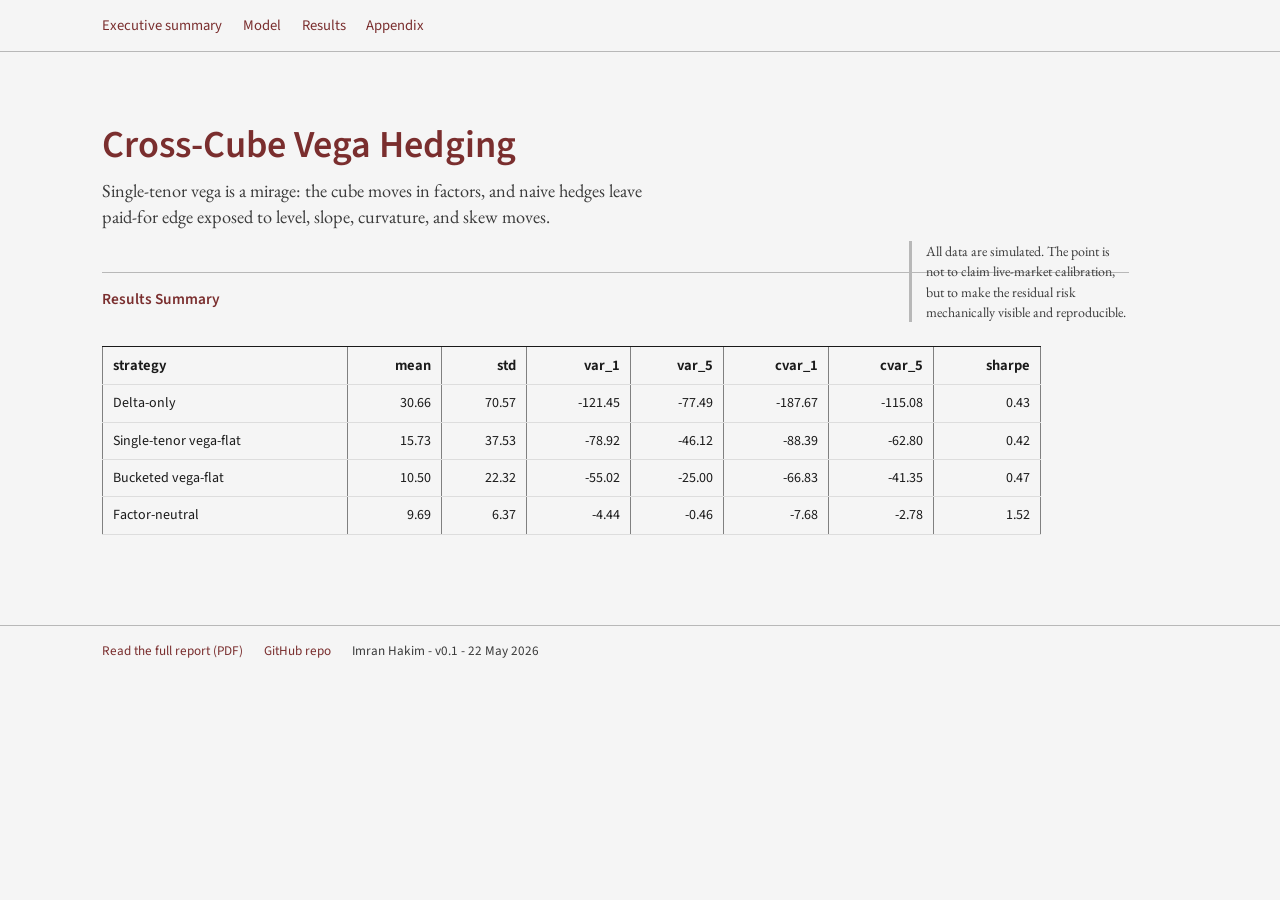
==== commit 137845a0: "docs: render report with html css pipeline" ====
--- a/docs/site/index.html
+++ b/docs/site/index.html
@@ -6,6 +6,7 @@
   <meta name="viewport" content="width=device-width, initial-scale=1">
   <title>Cross-Cube Vega Hedging</title>
   <link rel="stylesheet" href="assets/tufte.css">
+  <link rel="stylesheet" href="assets/report.css">
   <style>
 :root {
   --charcoal: #1a1a1a;
@@ -27,7 +28,7 @@
   padding: 3rem 2rem 5rem 0;
 }
 nav, footer {
-  font-family: "Source Sans Pro", Inter, Arial, sans-serif;
+  font-family: "Source Sans 3", Inter, Arial, sans-serif;
   color: var(--graphite);
   padding: 1rem 8%;
 }
@@ -42,7 +43,7 @@
   text-decoration: none;
 }
 h1, h2 {
-  font-family: "Source Sans Pro", Inter, Arial, sans-serif;
+  font-family: "Source Sans 3", Inter, Arial, sans-serif;
   font-weight: 600;
   letter-spacing: 0;
   color: var(--oxblood);
@@ -78,7 +79,7 @@
 table {
   border-collapse: collapse;
   max-width: 64rem;
-  font-family: "Source Sans Pro", Inter, Arial, sans-serif;
+  font-family: "Source Sans 3", Inter, Arial, sans-serif;
   font-size: 14px;
 }
 th, td {
@@ -99,7 +100,7 @@
 }
 </style>
 </head>
-<body>
+<body class="site-page">
 <nav>
   <a href="index.html">Executive summary</a>
   <a href="model.html">Model</a>
@@ -113,7 +114,7 @@
         <p class="note">All data are simulated. The point is not to claim live-market calibration,
         but to make the residual risk mechanically visible and reproducible.</p>
         <div>                        <script>window.PlotlyConfig = {MathJaxConfig: 'local'};</script>
-        <script charset="utf-8" src="https://cdn.plot.ly/plotly-3.5.0.min.js" integrity="sha256-fHbNLP+GlIXN+efbQec78UkemUz3NJp7UmfGxC1tNxs=" crossorigin="anonymous"></script>                <div id="cxvega-terminal-pnl-histogram" class="plotly-graph-div" style="height:100%; width:100%;"></div>            <script>                window.PLOTLYENV=window.PLOTLYENV || {};                                if (document.getElementById("cxvega-terminal-pnl-histogram")) {                    Plotly.newPlot(                        "cxvega-terminal-pnl-histogram",                        [{"bingroup":"x","hovertemplate":"strategy=Delta-only\u003cbr\u003epnl=%{x}\u003cbr\u003ecount=%{y}\u003cextra\u003e\u003c\u002fextra\u003e","legendgroup":"Delta-only","marker":{"color":"#3a3a3a","pattern":{"shape":""}},"name":"Delta-only","nbinsx":44,"orientation":"v","showlegend":true,"x":{"dtype":"f8","bdata":"1PLf\u002fYWXUkGy1LlsOX1uwQR7\u002fiHjDIRBIx73BQsRoEHRT1tRPsagQUuB8T79061B6AwDNlrFgUHQ6SnRvbKhQfKinvLB+IdBElZM6s\u002fSgkF4LHHrffScwS+MssXTy2lBsFVUxFavg0EG36RXG0yGQXdYhcjKA6FBc+yicGhXbkFdhx7EXQGsQdwNNl1qLJHBbnbMFGBOhEEgdqrIJdiJwdXOZ3tdxovBmX9ol7u\u002fhMGK2ewlMSVcQQCsVmFibw9BOYSErgdib8G43\u002fSJ4QaIQRR89b6zkKFByRrjxPLPmkFfHPMiW0+jQVTz4xNsHLBB9LaBRIUQYsG90gQ+E2GfQQwEBzM4sJNBMgn\u002fz2ZOecEWmmNJtp6GwbctXbCPX5FBlI9BdK76eUG8O\u002fl7h5h1wT1C4eewKY1BOBun1B29ksHCeSlp7JyCQVQKcMOfRJNBcduxJGaugcFGnxWtgD2EQdD7PgB55ShBYr+slAWUd0GoeC\u002fQ2OWUQUucgAiRBn5B+6ahxgXHnEGiaZJIKj55QbuqZZHr7ZpBo\u002fD0JL31oEHb6LHtVoyCQabbn+cV0pBBRNUffWrsgcHoZmgRWBsyQRpPQwCU+ZjByRHokipth0H8eAIn5SaqQf5DvE28HYFBEUl4VRNCY0GT4S1usNuUQU+bU4FpJaBB7oO+i2n\u002fiUFcs0jx5XiiwW9sp2RLNoBB9hP275DojUGNQ++qNGyWQTAUz1VTclHBcl\u002fYo97qY0G624C9R++DQcXx5vAZKXRBCZGXCXX7esFBUC7rNqd3QZQRywQDVX\u002fBjJJbT\[base64]\u002fa\u002fkXPBDddbhYW5cUECl8Aci7lqwTUDPplZW25Bc6J8lvz5fUGvAsnLcsGbQSh3vbXlm4bBIDjBBnuNg0FG5kuJkjSQwR3LM+CSzlnBgU7srZ67fsG5jJkqGal8Qc\u002fKP7\u002fPEYvB0JVzMf9GdUFjcp23sMOBQarkLSe6ToVBnLEYXWQPbEEusTaMxQmCwd3Qx9EQ0XJBtHWOYI1Np0FVOBuIlQphQSNc1gyy4l9BHMYlcoSdfEG9DWDsGkCgQfMGhvQiJGDBbgtn1tFEpsFKL\u002fP3GRaYwV17Xz3a4JDBewHE8tx7eEHiN9jj9698wR0gYGfcyKZBVNUDRpZtjME6laZJbgR6weijokM\u002fJ2PBLurig88wi0F35N21cKmdQbGHPDVd66JBCFpwTCQpdUHuYDx5hnN7wW5c\u002fXTOlYbBeZsQN+ECjUFld3heJ6V6QeYl6WQ2WIHBiqZbVNstdUHGVZERrHFoQVNlrl8thXNByExtFzAEf0Gv9OPfQ2WJQaLvizfSrX7BoCqDs8\u002fgY0E1TozKyOA0wXIipQzE9I5B+ilr7cjobMGx9BMJh6SJQZ\u002fOa0HYOJxBOKX\u002f2kghm8Hjmu\u002fXuDyUQZZV2F+2XJBBiUzlSivijEEATDVKdtaRQR6kly59XJlBm9zFEkS1nMEZg83TOPlQQYfnIx6tEHvBsn\u002f9CfdhkUFOcOxNWXF+QU9PlFaKsGHBGG3hkpFWnMGFpk64wHV3wTWP6ydnQ4lBrPmZIZr2kUFX8R\u002fMRThiQbFrU+\u002fKroFBPGNFOGOyYUFygpeJIWuOwVJRdbgz6a1BeN5d0JoXZ0FcaOU5252KQZnR33z\u002fXWlBYS0I74HHnEEuGGzrbQRlQeouRpNb4H9BCgEzT2KriUHIGxcFW76HwZT3T9vvDadBE3VexshWkkGI4fSJXxN0QbXoUPm\u002fkWTBz3diDwG0aMFtGiL3jBNyQUqT\[base64]\u002fA8WlEH8domAkZaQQUQ48k11P4zB8P1W4k\u002f1hMF5McZfK\u002fqRwY5msOga2HdB+Q3r58LLkEERBufDGleTQTra7ly5UXpBuL7nbq46M8F4KQliUDF3QUqW+u+GXZRBFsvz66NMkEFPS342wURzQecRGkPtMpTBUtydzjPxfkE54nnK4tR4QR\u002fLanZjbo5B7mQ7T\u002fY6h0FY6WIxuupRwUZWW47EBXHBZ6W\u002fs6FslUF+PyYVaJCoQdvJBV6kLGlBZ4qH7iL4TMHiZIt9+hJuQQb10xspYlHBcFgshg8lgEFXEJOzw0+DwQKLeuvqYJBBHDFgg2MSc0G22QrIdlaiQUAoSCLO83lBE\u002f9ecZqUh8EJhNv1+QmXQS2YF86uyaBBXXj0y12zh8HohcRHQL2rwZsREsgcJobBRCJ0dWYpcEE5c20u06WEwdh3JhGANYtB2dDQgq\u002f7eEHRoR12\u002fviKQWQ4ycHbnKdBg90SZ\u002fowcMHD7+6LQ3eSwYU8eOiUQHZBtLadl0S5hkF1eZja1nR5QXvOiumx5pNB0ZTkM4myh0FGoWc3MLtiQfpgU6Gw5ZXBwhwKzasPU0GgUT53EliCQSOtKdhDVYlBKHUQfVDjjUHkYn9tAZ1nQXcn5sKrqrDBhcboV\u002fJ2d0H27nAtCECUQahSizqzb0LBHllvZM4ZcMEU72DK8iB4QVhLXssrhZTBPssfsUemiEEAGIxai6lhQdvIkzmSDZHB\u002fRpsM+JKnEF6EXRoOFtTwXBoWnm0SoZBmmITRdnLl0GqwhAuZGKQQdhJscXMwHvBq4vBEtKoVUEj3DvhDASeQSRoNloNLoFBqbHolfX1PcFLW9rA4BSDQfLue\u002fmwTXNB\u002fFZcKlJVe0HFc26ZYKhMwZ4sUdcTDHHBQ7YUDPopJsES\u002fi2wnN6OQQMH7dobWJNB8J3B81YggsE7h7MB2VGUQfiB51Dv6oRBEY\u002fNohlmlcEK9dGUdFWQQfOBZvozFm1BPtIxHehXgkE1AGjYewdrQUBKJmvw1IpBZhJEEOiXgEGHmEyKgomRQdcv5xzhXWDBMV68m+IdksF6aop3YIdKwbgKPDQEgUhBVtJKcO26mUGAZ5x65CRSQYvtPnRSoX5BVDWWN2JzdUGWgdw5gP8yQZIz7\u002fzycYvBHoLA1CUbbEE+R6v7YW2WweNzdRUbVnNBVl4HKXArdMGn1PEylXBUwRdC\u002fCWIv4ZBehoOFJKAlEH4p63JI5CIwf5KJaA+BYFBwsq788\u002fNlkGU7wkK4sFEwTwFqnTVg1pBW4uuDEwXUMFkKTd1uEmBQQCoRRYMYpLBWOjZVeWJNEGOMdqKQZt4wUFWVWAsWqNBpCfMxVgRhcGGh7+NlUp9wRcnXsWC\u002f0rBrtq6GaC8a8GN6BXplganQRpXyRWwanFBkN6utJwKkEG6YHkVZFebwbTgT96T84lBqsxUVaFIeEFHURP+yphAQfShs9lDHGzBCFkXMlMLk0EVhoIn2EdbQVoQq9SGh3hBuHL8Dh\u002fthUH\u002fcLuvFzZqQdt6DT+lmZRBlHxSHy4JisH8ya9qIRqTQRi+1YR6sKFBYBkzonZ8GUEOpiN+l556QTMY2H8kBIjBR1GM2FZhqUH8kTdmlueZQVrlo\u002fDY2ZtB\u002fmjVFg+risFXE5oskRFlQbNiQ5YvYYDBfhHwLQazpMGMwTFGhtiCwbG9eGve4J1BlCrOcDRnZ0Fdev1jgziEQfG40A\u002fvxX1BewkVFKhQiEHAjAg3zdpPwcvnRNk4lFTBxeytOK9lr8Fp4fTJIB+RwRF5ZVw9ToZB+S1MgDsicUHFsgMLuK+lQd99YVhSslpBnoFm+zT8gkFdvl7lelmxQeAUMnpMp4tBiqXnNMEWTUEoakQttxt2wc0F3S34TJdB\u002f3mpR9zVfUHL5wBs\u002fgOTQdgAoGw2JJtBlmPtG8uRk0Eah\u002feVwQOBQdWRddMq42VBVH0bFXb3YUG0ysFGxwqAQT3F1KWkOIdBYPTZNs6xdME29wv616SBQW9TvYrBMY9BUKFNMiQFdEFYg9V7iuZpwVKHTGcFMWXBAu9SZALQoEFJG1YXv2ScQaSIePYF\u002fYRBD8yG\u002fiv8oEHQqZufH1aFwYArUgENBpXB2wVAO8q1lEEQY2Ng7lSHwTVqKOIoWHhByT9kzwzAi0HD1DZdbxGlQUzHgDFDW5FBfr18+nswmcEy+\u002fEzJnpiQXyiVyqKBIRBuPZt2Nk9pEERwIjdOpGQQSfZKqNVln5Bc1uT8ZlalkEfZVavMCJ0wR3aeZKsQXzBmb7K1v7Oc8GZLeZEQ+6YQWgcUlYstZdB8EXWSpBckkEU2xTacf58weVDwxSkb51BGytynQpMlcGI1F9EHq6VQZgCbHvXaHBBb7yAO\u002fouhUHDkBUeLRqiQaKv5YOQfoJBTKGrSCiXnUFI5\u002fPd3duDwWSUfgGfa3xBrslXyxMxlMHL22Z78qyYwXiI5gk4LKpBwnlUAWAtesHPnSsLbfV6QSf5Em4g05xBs\u002feebtx2jUE\u002fB\u002fVjnySPQeRfUoKlKptBMtktBBF8REFeC8IqoGl+QQ2c8lnbHEVBFsQIdMqqgMEB0cFupCKCwTcHNNwV24PBjinB1dXgnMGYW1YT\u002f+OTwbtJv+wwUoHB8ermdnZ2jMF0QZwBe29wwcXVGVPKFKBBU34vtaUUZkGdCwa1CDuKwaR32lMEVZBBdklqul12k0E\u002f9Kd9BuikQaQY3xjGn2FBZeHzdfcGn0FNbJ6BR3EwwdQXnHEv8ltBlEY0aCuKd0G3eViVbxCBwfdG5PL+ipJB+UINiVp8okG2qeBerVtyQX7qdCCnIH7BO4EKDcLyk0FVoR63+7Y6QUyroqVuRZFBrAOxX7bRYcGOLE2469GCwbVsLTenimfBKm\u002fj1sxCfcFTQFOAZOuCweo05HfjapnB8Wtj2xkwksEiaHDJvvdXQdlu3L\u002f3HpFBZbWTR2YYZMH2bdgbXsaQQUNJh9Bn9WFB13M5WwlfLsFy+A3BNL1Uwd0QdkaO5KdBy8n52PFNmkEeEzkQYV97QYCPJSn3iqBB2UnseKmPhMEdRkr2a\u002fRRQc4wtzOEUItBa9OJmMBQaEHZPC90pTNzwXig1GwK7pFBwUZAq8oNo8F6NRi2J4yWwZXV3o3WuY9BfU4r51Q4l0FDaFD5CP9aQcFXHr4oBZFBbg5E+PDbmEGcojaKftdBwXQ7Q92dxG\u002fB+bmNMpLNcMFxM2lH+s+dQdGIXb3BJnzBZDYAwANzfMH8uylkWSVzQTMsfUeGoHNBjgPiUBuDgMHgek2qoZyCwVe7zMI4i6NBzKC4nBbohsEGcIPpLJJywTHv5ha48pVBXcljR\u002fTgk0FchBDjlINwQe1j7xwYV6BBLINv2PxNY8GgirffHt1rQXMbExlwoXJBwj5BueK\u002fhkFgpD2lYGJoQVr7vx6vEYNBBCr7C5BPVEG5iAQYEdB6QZX3nJT3pplB5Lmy+Vv8OsFUcr8ankWTQaoPenxxV2nBDvllrXctj0GKDFXDgISJQcAPXgO5AolBMDMEYdoPY0GsqDe3aZyIQbJeS9wifHXBsIWio\u002fg2dkEuBNygViGCQRLNquGbDXHBotCx4OLcmkFSSdlXXNuYQX0v1cfpmJxBk19Zw6yBoEEn2qjbNLaBQe5W3edk8HLBB8RXVLZrh0H32b\[base64]\u002fAOZfSEHdsig1s8yhQR5A63DrXHPBMLlLGNRFk0GXyBmMK4CSQWjqAUH3v4nBC9t8KGuHg8HknLS1co2RwcIC+Y4rxpFBVmpCM05ym0HPF+CEOy+KQX+tjnL59IlB9WUZUxxlmkGg7pcj1bKQwRh\u002fjT85b5RB9UUXo03DhUEPJV5I4sGSwUMqLYNrTXPBYPsIGAAYeUHvSJXntNlzwWXieNfvHGJBQuSv\u002f\u002fMLokG265A7vQiTwUnjiJ3oo4lBqtAspj+7bUGlxy08WpmZQdttgIE1lmRBv62ayL0IpUGhoN7QRw+RQdhaB+KFCnfBHo8SRM1ThEH7rdCQauOWQWj\u002flaYcwIVBr1qvNBiRUsHAz9IcX52BQasy7J1i5YVB\u002f0e7iQPNiUECQxW1+RqKQVyer4TPg1vBYfvlu1udLMG0\u002fpIdG+WWQZBxbWwLdJJBVolhyrUClkFD4MoiPSiEQYLSWG0424JB6y66g2\u002fNlkGKJR\u002fp64RwwRLAASXH623Bvxc+myS2lEF8z7KMQyaSQRFL9vyF9XlB9PYW2lxxqEH86oJb056TQeqy5\u002f6Y0ZdBZ1iewsDvhEEbdRNqEQiDQWSRgkZ\u002f4YVBAu+0nz04fkExCpBg+hN\[base64]\u002fO6oZBap\u002fdk7hAhkHuv\u002fd2m5ihQRYpr45d7nHBDRFtmLSyjUHm8TxW4C1ywagp0wvLZaFBNjSrx\[base64]\u002fg8EIkgwQxmebwUoeKLg7gXNBk8EnSueKkUGgWcpCGfeBQXyUlx5ALHzBeZkSYizXhkGFBh+xtrxkwbv+UarnTnxB3JHJ8k3BhUE01b\u002fqS7p+wbC1KdH8MYNBm05WYlpkaMHWm25dG9yaQY7pMdHJOINBPWs45svMjEEgQWoSdUG0QRlSJbFdwX9B9SodzZ5gjEG0poTXUnxzQUv1mLgRa5XBHdiywRr+eME20m2k9RWEQcSXw0nvy6JBRfvUBvcagkHbTQsFplZ3QU0Ws5BgqpRBBynlZZ8fdMGx\u002f0JA\u002fM+CQV99ZTYZRoTBP9eDcvUqcUFnp+f\u002fkhB3QVvejDHBoVvBhdFASoXdcMGSf7RmlbWAwTq\u002fxUeCzpjBvKNbb\u002fnmgUFVMXP3gsWEwTS\u002fkpQvrYdBM\u002fd3zH3ekEHT0M0izZiTQSl3seEcT5pBregXL\[base64]\u002fQYffj8SEsorBMjmoWFrds0El+Qfn+uGCwRzbqZS6KXDBhyTnbe+YgMGwwIzGHleQQRZbOGYFcXFBbBSXV7eShEEW4TwRYgZWwcbQd7MZ\u002fWRBs3jx+tM+pkGMm9UpRX+gQQWUct5PKIDB0yJCWup7jUFJ8Sg4Rg2IQaM+EjzjrJFBpGl\u002fqqiXgEHn+qHp9KiSQatAfbwS95pBZ8hV6ZtnW8EfY1nFTAiKQTNpt66SnWHBVGmpNS7Dg8H\u002fCeE682qdQR+GMDJzTWhB9rNUUesmhkGKqDQEwghjQa1SAY3huIpB4zTtmXfwe0FHm71xkbeAQW8T3F6N54DB5LV\u002fZDyte0GkHldLRFV0wZjstQJls49BU3BWTqKqg8FLDSBBWwRmQTgS1PP5S2\u002fBZmySRx9SQcFX\u002f6rxjZxmwcDxcYwD45nBv\u002f0n9FELcMFbhX5pQRWHQRcVDl6S6XrB73KjtSKxdkH1Kvt8U\u002f9xQSXc99TaLX5BNNtE5pXsf0EXl9QxyHBjQY8hYGNNAZNB95lNPdl\[base64]\u002f6WQeQdscQhEYLBwxC+47NKoEHV3uc\u002foqduwYoI2BIKzWXBvPaz92F5ksEOsFGwnd+RQcG5Yg4rwpbBwsslmQ4eiEGVh1BjsUaaQYKUYTNSnZdBuodc6uhubEGg1iWfkrRdwXs6pp+eIolBWnI2Cf93YEHkQVJyMcV+Qal7RH1axYFBV1Pyc1zWkMH6HPmKwsJ0QXK5+HWBrpRBSHw\u002f8ITFiEHnPRkscRp3QQ+fO1xEbINBnu0hfeEkm0HqnIVhNIqIQcIc+N7tBptBuyOpr4M3dUGstfZwQFJ2Qa21eCFBEIRBJv2e6UJaoEEP2Q9HlT+HQQjZLA25VjdBujXVA+7ucsEojILDuOqjQR0\[base64]\u002frkmHvBKxc6NaRWjUGsOuF3FlqTQRxXvIY6g61Bt0Eji+SHskHeWPpTTDOVQbFJqf9dgGNBZ5foEpKRoEHYoxIunYlXQWY0p\u002fEFfnlBmLcOZ375kUFLd2zw9G6IwUL4YhZ1dXDBxlZdz49nm0GBrdm2WL2RwSRTH8B1PzfBIDzAqjbwe0H3cKOOH96EQfBDYgsbL41BkRXwEhCyfkECtwmb872CwWnZ8disN4nB889Y8kfhlUGN\u002fEe0NHKXQTBaEZEL3wbBWB8XSAHBS0EoONsIc55\u002fQffvVWMBHnzBLuf0qs\u002f\u002fikG7B1Bv+etmQTeaj0QiLZxBApZRsIibiUGun0Yd1\u002fqHQSuWtFvcV4HB7IUKLXKucsGhMyZU12WNQbLedNzdyHdBI7TAPG\u002fpf0FxjsgqrLCDQby3zG+j\u002fohBIj5oEDk9hUHA45BTeNWrQbq9TBxMXqVBDRwAkFWMmMGIhbesW+WSwUAPgEziMIXBlF65qtrmMsENRc+xYseYwanH7EMHIpjBmZxFiK38i0FBjpxbDoluwdh+dZfrGTLBfLBjW8K4lUEN1ks2f0Z9wfK4YX3G9n\u002fBCRZThRuOV0EJKiSXvreAQb+aiIGFuXtBXr3OKEY5lEHHfCRv3fV4QR1glUYKcZdB9p+wjn9TasGlnH+qJzyNwYXnEOaajlLB1Vv2fBdanUGnyovU3XuLwR\u002fcqIMihZhBRXVtMsWnlUHzJTBs8FCdQfoc+2fB9plBARWXLUQ1QkHGIR107452QTb950Y2M3NB9KkMKnabjMFiFBRGBXanQdImafnSf5RBH+XZpjaFjUE+TIpjp0KCwbDOFZze\[base64]\u002fgEF38lrUI2SAQeMqn4XZA5hBklHQmCBeZ0HVBga29nOOQWoflzCG7HHBYOd3PbrqfMF5uSSrcxNyQZnSO\u002fuj6pRBL30V8opDkcGCHCTAsDSTQWxK9kkpSD1BWniStujyikEl4+6DeRaBQW1O1au1U4vBNmvNs0pEa8ErepBJalyaQXPLmpWG9YhBnzRk41YFgcHn14k4A75mQT5yXewFqGfB90b6a90\u002fiEEKw7bIsauJQUnxDVKTV3BBXK5ao9\u002fOSEFHz6IBE5FswUjwXb3pZpxBwCs879seqUF\u002fTwWMGzaGQW9Mb2dVmqJB9tV57uzid0E\u002f2pPmqzmUwcTtHtcZ+JFBjTPFH2PWdUE="},"xaxis":"x","yaxis":"y","type":"histogram"},{"bingroup":"x","hovertemplate":"strategy=Single-tenor vega-flat\u003cbr\u003epnl=%{x}\u003cbr\u003ecount=%{y}\u003cextra\u003e\u003c\u002fextra\u003e","legendgroup":"Single-tenor vega-flat","marker":{"color":"#b8b8b8","pattern":{"shape":""}},"name":"Single-tenor vega-flat","nbinsx":44,"orientation":"v","showlegend":true,"x":{"dtype":"f8","bdata":"okWyeBaohUGpyujuUiuSwSKs4w3BtyHB\u002fW6xVFzJhkHCVf2HvvqDwWeAwPUVqIhB81rmeJjsbkG8xwWNI0J0QbbQVcdvOIdBOnnfcOGZnEH1qPyZ05ZwQTz7YcdqfHjBIbBvoeLTkEGgYgU\[base64]\u002fSbh2xB5itTEN2Zj0HTAnXIMkZWQXBa1CoPN3pBb72yRiZWk0EdRk+nOleJwVRPzDywXoZBvqAlFMo4Z8FjGQbW0FNmQXDLJomliEBBsOxZvSW+gEGn98lsToZVweQLHoBYsotBtMKpzqIia8HexRFxpY6NQUhY\u002fhSFzmXB1yjMbyN8iUEAmSuas25sQeDujtvSyXTBU4cgukK8isHoh3PDbr1xQe2lKmbYinfBMNm3N\[base64]\u002fQQHNmxuj3nDBbGkevYjiUsExWkH14y9lwdFKOtHvkUrB+rrBnoZhg8GkL4+BnxhawSILYYe5kUPByJKYigF4fMETjbpw8I6HQWcnulEgx4HBFfuRePTQXkH9E6Uxu9GOQeOi3iuLI3ZBwEAhSbQ\u002fbUF+Nsx0AMSEQV946XSXToVBhX8ahnzAeEFLumdbO993QZFneWpV5UBBMi8GOFn\[base64]\u002fIZB+kct8b2Nc0F9uViMydVlwbFYQXadaGbBj2ZBU5kMccHVoaocma5WQeXJmJmVYIRBqQdT0ZTskEEi39cpY39vQRuWchdCpXdB\u002f6XnbYlvZEFwhsGgFjxxQRTwaZAg+4DBp\u002fg9mmE5bEHznokH9xKXQcSb+4sgqnLBF\u002fX2\u002fSMza0Fh1uT\[base64]\u002fhYHJBinNO3K2mXkGsjHRSuyNRwRe7MCPRkn9B62CI38EWZsGxHMSmeAlwQeDhsK\u002fHT4BBnLJ2qq6pU0GzNs32cLppQdqlGIGnsGjBsoLA1\u002fWzlUHJ7Kv4C65xQWDBtTgtTEHB703dEnlbfME+wdEEoA6XQec1FCfqXnBBF5iP5Ax1UMH053lORfSCQZCROUhdW33BXFPi1Xz6ZMEL90sxuft6wXcmGgKQ5JVBAE8BsMUnW0GgwLCPKvqDQRt\[base64]\[base64]\u002fXykDsEhUElAwvpJ7B2QeI3vfMhUodBKxRIsMUJacHew0lGUCN2QWLcHAQrk1nBdOWr0Ge3dkF+\u002fCKjRFRZQfXmGDabvWxBRyUN46F6gEF00e7rLtOUwavkyRPJiWdBiI4y3bOjWEFb1I3QSMiMQZfWt4GM84FBYk22uErfe0H16HhLKuB6QbC\u002fGuj9vxrB0MpeTb6qhUHeisSsCxRwQcwaT5eX65TBUz\u002fAvMy4f8FDN+jtBv+Jwf0xISFbI3NBO9fwR0yClkGtOslB+ZFMwSA0bYvwrnfBpLtfwsO\u002fdkEycV55jAp0Qa2sfyadMX7BWP24w5pWcEEWcCu9BfuJwbrvLGBPdWVBYwRmYoS9NUFGu+lXg3CEQcAIKbQ\u002fAGFBv5Vh8OgHecGuwZo4PaRwwVDS4ZO5LkDBXZYwSIHvgcHjLQr9T7JiQZpsw7Qjv4bB4AarhFTKDEEASVvymD1vQXCDfX\u002fOWURB9krubVlGQcHAZxKFgegeQcrny1Ob1kfB0xNWzUBdnEFb5XKYJnliQdx3j52r43lBM7PDLhxfWkEdFJ4+m6piwclWPx0RmodBz7EL8txka8ELRgQUxQ9nwXj\u002fT9n12XVB1Mh0YjMsk0F473rvUIOMQRLYH\u002fYTp3pBE1rYL+i3k0HUboDv+gKKwS9I\u002fTAJMmBBZDKrrteYYsF\u002fbHMVLBxNQe+957b1soFBFWpYsWS1gEGqFO6wvsGKQfBfCGdFxIBBPSxr\u002f3juW0GTFLDPEc93wXfKAftmUYFBsF4aptiMd0GmibZEf9t0waCbOZoXlzPBWNtOToEDhkEITorPGT+AwbJD5JU81T3BjOS\u002fOqBSfEHdrElZoIhzQQnJBaJpM3FBr\u002f93XZ2mgcGddY0UOr6Ewbr4b\u002fW\u002fH0DBB30Yh8UqnkHOV9t9L3FYQbjoehlaK4xB5KNLGBs+ckHj9xJ63u2TwaKz6bxy6ohBlqJfIaITXEE3AEm6U6Z6wbyM9FTv0GRBKNPszArwecFEml8fUfFLQYlfdoowQWdBfxS9QaqXicHm5JsXCNNUQSR\u002fZ9aaoYJB\[base64]\[base64]\[base64]\u002f+1CMSi0HgxnSm8WERwYdg40b6KHBBfu1S+ZjKcUGmRhj\u002f81R0QSV5qKGxm4FBiEN+Z2DdWkGZGQXzq4pwwTLILX08PXHBUaXl33XneUFtN11p47hmwa4HZ8fAtntBEOdVqSR0WEEBx+dhdVKIQVVUEPcy3GVBNM6kb9M6a0HDFIYFg8aNQezMQERFjYNBH18kO6q6k0Grmf9ykVWFwapzLbpvc1LBsn\u002fE47+IeEFY77fWFCFrQdLnHq2RxopB3yjt\u002fo+IYkF4LLvN49N2QY40XpOe6CBBI568RTNuacEYUQfujeg8wQ0kMFLmdnbBJRRt0naeg8FUstAE34d\u002fwSOsBHhVb3xB8pwtfAiydEH3tGqyt412QavOsT78UIRBF0tAKP4BUEE2QvVUT7ZHQUel2\[base64]\u002fWhBrDUaoSwricEALlWT4kN6wUnRNs0b+mDBwNLBPbCoa0HAFNVL70X+QKv2BX\u002fecoFBVfPyAMkXYMFDA4B3bk98QZ4\u002feEavfmnBeHxtepNjVkG8bmFIWUqNQco1LeZ6oYZB9GP3TzX9c0G8CrImS+p0wf0bPqOk9XDBtLmovvfdeUEya2SsVtdewbXlG+N\u002fQ35B+Q03QfX8gUGfXrQL+PWCwShnInflCXpBau7WLVxehMGPh0ospxF8wXT2HtDH9YJBlQN5D9iEg0GyrZMGAb1\u002fQdwFBc\u002fem4BBvZB\u002f5OG6gMF4HSJ4ozdgwSKCn+Mhx0pBJ1WSOoX6g0FNV0xsUJ2NQU9Eu8\u002ffyXRB5kgMh6QMhkHg5GNdTNIEwfzjy29KfjnBba+Nud3IZUGeonejPwSQQfvxBkE14mTBgAywmlUklkGFTEyRl\[base64]\u002fmUQfCKwuxVeofB+SvcaXvrckF0sgl8VnUhwccHLF\u002fndThBJhxmh\u002fOOk0GU19PcxOpOQd6ngpbOspFBolgcOcXkb0Ee31ol29JSQfIA307jAV9BTppRKknAS8E45lrg5MUKQfX4rkID947Bu51qa4cDbkFdF+og6p6AQdRJzlSWcIFBHJevDMLPlUFTVkG\u002f2Yt1QX+gUJ0aepDBOquafIYNMsGgCkapaM1jQQa4cuHbomTBn4U\u002fEeIGkEEIZMoD\u002fm2CQSiRSsSt2V1BDNPXoOmoisGjnlT6ILmCQc8QsNzi0mHBiyzjJHrdd0HARtrW39OGwYFNaYEs31LBrxtP45ZDY8HeI5Xej+qCQcIXGWIjKVBBl8lu2ixwYsFf\u002fTVF60FqwTrqsJ8S7FnBVJq4hB79kEGEsJIlZeRwwcqLvDe5ynZB8OYDmB3VM0EhzYenrilxQR0beGa\u002feIBBFoTdQCN0fUGGyLqEYml3Qb1GgR5BZmBBS+QfAhTkakE+cFp5sfJgwShR2pUGy3tB6Ffc2wECfMEd6Ms6xU2FQRa994ubhGVBWXBEItZKYkG+RSX2oSKAQXGHhaoXzVdBllBQ9Ex8bsGP\u002fhQhJbp1QSWGFshxGIhB576CDBoAjUHos3zU5Q59QRydUE6EE2VB1x\u002fN4N+FcUEE08nrZWhzQRKyNm+rmHxBmFzKD79EfsG6lSpnoweDwfjsXuK253pBRC886gisd8H0NRfjZi5pQaIdFUpbbYdB379IsHoTiUE+iGpJdXuEQeL\u002fZThwDHpB1lF\u002f2WR2ekH7\u002fb06n52FwZb4KojpUVfBV0sB2ddKhcFpDqqD+jyBQYRGAPsBZWvB7Rnulj5UXUE\u002fxlgjvB57QRpHxMJPR1pBIUbSgqAdhEGFSkHtTiB5QTH3UPvDDZhBFvO6bqEDdkF6P8c7KFqYQVz9UMiZHG5BFhPvwhT6fsHpZWLyP4eLQTC99sxmUJJBEmQW9fLMfUFXqF\u002fxdjGFQfmcV6u2JHtBa50T1qd\u002fjUG\u002ffeORplCGwYdwr5tVb3pBIWg1cAl8e8GgFvMg6KxtQYYkUA0XPUZBQ7a88J5mg0F5b6MuElWCQQbGjiFDIIRBUQKOybjRYcHbOXUGI0N5QXhH5UE8dG3BcAwiK3ykcUGcZOAZhZR+QVDXnS6GK4HBTIeNFrZ3kUGgzyZeXx2LwaDTNa9ptypBv8r\u002fvjemgEHX4BgEM+OHQct1LQXOPXXBLRcAiiaDa0ExC55tp1F\u002fwepcdL+FyopBUwgjFt8ye0GJ8qP58B9KQeLREbT+CGJB2g1+vrFORsETCBFzcOByQa3cnoQs0ZLBAK1yTBSF4ED+zFAtna5zQdNgK+VM7n5BvAtvJlbtacFyMOnOPxeHQXFaolFGi2RBR\u002fxKvoaqg0GUfnf6+dZ0wUeic+vSRYtBwXp\u002f1SR+gUFTXiMHrS93QbS1rGSZYZBBYLkARlHjk8FIHe5+2fJuQZcbR9i66mjBsWT3fVopV8Ef739y1OtnQdZiiM8bdohBquc8a1vrgUGuRxN55rhnwWLin4B0xnVBJ4Ba3VzAe0F3m0YH05aNQQaK+p\u002fr7IXBO3tO81rOm0FIyZpgOWpwQQQqYa6mroRBHFRi690QX8HkyPzyEyiCQaoK7pPiIJPBhBNrvDTubEGIyaXZ6xNDQY++SV7AYoBBwsJQ1ER5nEEnfxaJvDSBQTXCjIol0mJB9C8pUi77esG6F6x0zTaCQYS1TXrPtmxBtKbGJyvQZEFALES2kI8\[base64]\u002fG3BwuqHCL39RMFZOXcEgfaAQTIz2eBqa3NBMNlwhB5FXkGGJ8Ov8\u002f87wWIFtMW8KY5BXGfBJXc0aEESMSC5qLZ2weNpwqfEdmNBobnVKvu1hsGTqKZHLbiWQScXZt+MoTzB7VTdTfe4f0FgBXvWMB9QQajO8ULDp4pBCl3g6aPAi0HFdeIKCYeKQR8SHUfzR1nBzOKze0h1gkGA7v1w\u002f4ETwZ4lY1hfXGbB5HtpNsI\u002fO0GmwpdiW7x0QQ58yU\u002fJt0jBvRjLm0\u002f2XUFxCDAYwzdxwWDoDUYV5YBBplimRYUjiEEDM5i2YVxDwerdVt\u002fWBYBBURaRkj1ajkHo0kkocvCFQcOQ59HRNVPB0E7rYuHdZ0EO2ijdXgd2QZgqYCwbQIBBBpR3PY+ZnkESjJdz4BxwQVoDGqJc2INBayubKKUdh0HN+5GYK+tuQfFnIT4fAZJBD6\u002fuVF4odkFwOsHR6yR9QdFoN\u002fusVX1B+JQg4+w+d8HT0LQMAtFfwVzTgzQL1nlBcK72\u002fyjHesGKPItJRiBlQZit\u002fuYsuGdB0E6C\u002fCswkkHtu+24NPtqwc55iWyrM3JBjfqcag2dc8EXlXC6Gnh2QYFN6j4wl3BBbTOfpMZZo0EOzrCq5WJiQTYmE8QNRXNBRJ9n6hJWh0GN21pY9mBtQZa85QTiEHFB6xYqKA\[base64]\u002fQYP95TMBb4hBoUf2tOpedEEEF2z1iN2BQVYgNMrHTXRBZyQKVr\u002fMk0H0qVYUDtVcQWENzlammoFBuCTlktUmkEEevGMfXZx8QSIWdWSjOJNBxwqtiHpMaEHqTbG6a96Gwafhq9vcRINB9WeMQmY5gkHVVJo9WTmFwZVTlWUHCWNBCAtE5MusccGWswrIrPpcQevNhOd6FnFB6+a6zHunckFQP1\[base64]\u002foGHQaLM7f5Nh2fBB4nJ25hskUGLG6Xf8qmHQR8bqZZ7OIjBeXiTEDvuUEHX5TPGRppqwdKcUdTeDoRBKBin5S4EZUEfA29B68JHQX3VFcOws3rBHhN6pbP0gkFCNEbQPHyAQZpnAxstaJZBdOhG373ZjkEWMl\u002fgh2mHQeTntca35YrBBFj90X\u002fLeUF2cKYZ+q2QQekvHVGfxJHBG1FZ3soYgEGdmkkUYOx8QUKHG3BUIpJBSV8PTyHZjkEtE8O1aSp7QQL\u002f\[base64]\u002fSD0Prr7h0HLDBGblFRtQT\[base64]\u002f8d\u002f8yMBbd6gvZ1J+Qc\u002fvE8j7a4HBy8O1xX6mYcHlaBECWBCdQf1EKwxyMIjBsBfNZayBd8FYV66eprV1wTQobO\u002fGHU1BvRGc6Et1XEEDcLG6UyqEQQhk4r1dzHRBgKXJ\u002ffH5hEHGB93CVPpxQSyKIMMr91jBdIco4A7Ij0Flqf9S++ptwcOwYKGD6XPB0X8MIzhegUFLI+YjiqhMwY39ViYbIkJBErn8VnksZkFQoGp9ZBZ5wV1r8sYIAYVBKlXBnTCXgEH0pmj9ZJuEQcYr7Mk0w4ZBZIcmp0fwdME="},"xaxis":"x","yaxis":"y","type":"histogram"},{"bingroup":"x","hovertemplate":"strategy=Bucketed vega-flat\u003cbr\u003epnl=%{x}\u003cbr\u003ecount=%{y}\u003cextra\u003e\u003c\u002fextra\u003e","legendgroup":"Bucketed vega-flat","marker":{"color":"#2f5d56","pattern":{"shape":""}},"name":"Bucketed vega-flat","nbinsx":44,"orientation":"v","showlegend":true,"x":{"dtype":"f8","bdata":"xnYlH2O7gkF4aCAQKVBoQYAf7jDkOl1BkhAcy+lfaUFHiYy+fO+IQRgK+UAL7o5Bj8JbOWa1dEEgKxMXUaSDQZt3TBpjTXNBA\u002f3vPHLmbsHgwrnxB+RDQeBU8ck3lTZBNkGxSCF\u002fZEHANnQMfXFWwbnS5C\u002fBoHdBi1xkG1UGZEGIMirDfQOBQZu0JrekXEhB1Qi+MYI2ekGm8WPEXkhhQS9p1n14hHPBb\u002f9vx7KSYcEsvKSmzql9QRaKpAZqyHlBU90i9INQckFL6rsmBMtEQfwxbRB9lmNBjZ2MECa\u002fYUFI58REDcBgQUx04G451nlBARoe7HgMgEEdmnZRZ7SDQS4fCcIq1n9BdNKfHYNdckF4eS0efMlMQfxS1qIYN3pBhK1YadHQd8FeehE0XSRkQcepHFBe0XFB4P6UjuJtScGSCjCpp1tRQasNE3tIqXBBj6+BZFfldEFQ9VtJ8YNwQaAI\u002f6xtARHBYLdUVEf16UDquzReWfpRQUOnpsOnv3ZB8rMtBCVLdcGcG4331aZzQePQe\u002fPjKnlBHWsgBqwlN8F13bPQEP9nwXaCJ6gYa3pBwmLbvzo3bEEzTL65kONfQUpU8SpfiHJBJHFm\u002f1PuYkHP6UpnNxlOQUnwHiLcXHBBKkhYC\u002fW\u002fhEGIw7l1kshtwUXBKQbsC2RBFofZeOemdsFj1\u002ficx1hqQftEQ0XlnHJBmnnw0VDcT0HeaCCt3OF2wTMtGTgSsXXBqIRli882S0FSZAq4+NZxQfrHy7xWBm9BsMfqUyJDbkFEN35+izFUwayWUXTOB3DBnf0OqK9XZsHFek3rE4doQcuc7U0cfmzBisn3k6fVWMFANddAaJhWwUol71ITbw\u002fBgaCug4loc0FRhFGu9j9DQfjd+OPYu2XBYFMhtQinZEEiXV6pHwZ9Qbw+rV\u002fDcXFBDWfrt9m9ZUHnqnrnBfp6QY+1cvoatTxBGgf5bSRRaEHpfh4N1o92QTcpMmeKpmdBPD1o3jw\u002fZEF616ak2Yh4QZBg6OBIFChBAivAXjciYkFVsZmnMaRCQaDfEzAODH1BvIf3dKtHYMG5zBcn11tmQfje8TzZBF9B1nHxRW23U0HPTgPe3OpbwQDcCM7SJclAHJ3CDweSH8G1UbjYua5pQbOsE8roSURB\u002fqHxx5pvaEG9pyl4f2mIQUi2sIkPVihBOB0WZTMniEGzp2DG+RdswaCCLO+Sp4JBqeJxEjK\u002fjMHyUcTyJxyGQdbb6nGWcWjBZZB562vcbEHQCA6k88VYQSXG2n1EroJBadGUjiS\u002fcEH024eFsJxKwV+Arp+nXlFBtHYE72rbacHlJumoiwdoQWj\u002fZbDjJHtBiIHdfF6gfkElKD7Ku5V2QSOyKupxn2VBfNZpSuFfNMEOscaKyGJhQaouGslKyHpBXz94GGyKZUG23XGHLBIwQTDJkkYqemlBSIsq41beccHwYCm0Jpd2wd2+uPpfZWZBmFfbvp4rfEHEhAiB5RRKwQlcrariJkJBzzfGbGjVU8HFKBoy5MuIQWJy5\u002fHUK41BT6dtx7\u002fHgkGAw8aJhzhnwXoCzTZxf3BBXsxFxlPPUUFbWrE+hWVgwQ8TPiO6inNBlyi2hZB\u002ffME\u002fSgRaTtVzQQtxBBX+D2dBPZsjB2txRkHFKqjhJaBGQZX3pOoQc2lBfncBYkAmb0HhgduPB8V0wZUIlm4llntBrXF\u002ftXMFWMFkauaMeSAwQf9aW+\u002f4A3jB9hZh1B2zU8G7hnzChfduQZ3z+LEI4HdBXRzqmP5RhkHK9zo5qHk0QTK8BllqG5LBCPjhcLD3bkFZV7AX9aV3QbP0ylZQl2hB1OcUPNmofkGAfNqejYIwwZF1rt\u002fyKAZBM5DWQcp3akGhXz3A6BppwWC8dyg0AmXBNB0fx4tPWEHZzNeoK9FMQU\u002fTKMiUMEDBpacVxTq2f0Gs\u002f1RTzbIkwcDiiXlK82DBaQv2DkrRhsF\u002fvPit4GCHQZAHiI8hsGFBT6ARVTx+Y0EW\u002f8L4HGtgQdzBK8jZeIZB0hEk1aMXT0Eo3qblGyVrwfc57LFQG0JBqx298qXMa0GNzesVUI1kQVIgbLDXkBRBDl6kpu6mU0G7gdhh0LN7QeagXWW9\u002fGDBN6Y7f8bDXkEDAcc4NRmXQRn006KQM2nBpiTTiXA3fMEWLeLxMEeCQe6sHpjQEXJBbQdgR\[base64]\u002fWGXkFkkuGsJGZkweHMKEmian5BPAI++cQ9b0FCZCJKpxtfwaqKnYmjkXZBbN1u4bzQZ0HLsoQxXxlhQfRJQUF15GFB+WMgusmLOMGmW3MsgAGKQYLTj7pAJnBB4z\u002feRE9PcEG5fPQ22UlzQae1vdCqgW9BCq0pFGnLg0FQSmyb\u002fR16QX3ekUV6S4rBMZLfWua7UkH4SxHYN4VOweNC53Sax4FB\u002fIoV2qT0bcFOHmgJ1PiGQc7POdmyQX1BmnmTrREafkHKhZCCbkBkwclNr9XeGX9B+7qRclffekHzE8Un0tJeQakxwMsULXPB8kQfuYcVbEGsNWt4bLN4Qbrxph+RkWhBkhElh396VkE\[base64]\u002f8VZBDAaM3yTcgkGLfzpeOqtswXRwUMl\u002fZEtBDpY5kUM7fkFvBBfoN6h2QUVGHE2302vBMa6nL2PrTkG740DtvwNvQVku11eYnYZBcBoFFx+jfkHO4Yor745JQa5QokQM6F5BLUeOywordUEoeWuhQ2uEQRLg1Clna2NBKGxX39xbV8GjJJxoaxRgQbjPoM0GGnZBWvbhLq0vkUF\[base64]\u002ffmhBZ8o9I5V3e0FSNP9XsE1cQayotyh1VGFBnQwI\u002fVFnVkF2Xx61+FFjQbxMPTzrBxLB4ybHi2PRXMFkwrc\u002fJf5wQVPfKKJmDlXBqANzyqThaUFfHcbUYLFzQRG1RDLNaXpBRjjPZZKjaUHB5O97f3NJQWDEdA+4FEnB\u002fDKhq9oOf0FpZdzjbN2FQWqodPw1TEFB6YUig1BteEFtezcfQ1CVwaKdnjlf34RBNXVRJ1OGUcHtiJ2wBKBzQVUycImXC3\u002fBIuYDDhbckcEqc0mt7ypmwazRm+GXGZHBNLPCkQUwbEFmnltlg49yQcqN7fbw1mFB229TLw7cgMHUv2WxwzhtQY8+JrNLEGhB4BinylyEaUGwbnn4vzIfQS1IcVbNLoBBk9qcwjTCcEEzTRu1kv1nQfRgMH1DbpRB5TKoUITubEG9O8pvVvB\[base64]\u002fFTwdvlh7m\[base64]\u002fWeEG0W337ZeJ3wZeVRQQH+IBBPAfwERoDgkFiKd940nBGQf92+l+63j9BDg1ig\u002fmdOUHaCbdpukZmQeb11vnnn2dBl78uJhOQdEFaWXd37+2FQfQPniQ5ei5BWhQZzFQwaUF7FMtO6aOCQQOTPWj2\[base64]\u002fIIMtewdTblsYH23NBzoZ0Rw2kdUFzfI9\[base64]\u002fBBLRAyF\u002fya0FJG6nqh2d2QVtTCSCw1HrBd2Be3gMmXEFmoHgInwKOQXqwR2fTO0XB0ZVmENuqOcFywKsSnAdrQWMra17WC3JBLUKUSOwdU0FONvc2r69xQUxoK4qATVHBn3letqESgUEeSeYAAfE\u002fQeGfiyzMwXxBIHzkRHzUgUEOdG06CteCwYuHJgJYfYRBnpxoRIpWc0HG2wvkbrJ4QWRcm2o7U4fBIpDeciI\u002fS0GGhkSBJJ2AQRwWZnU6u4RBzIw6OO0tZEHqnybVcGNvQa6cSZHwnGrBjswbXTiePUFftwxj3PtjwaKaVkQmkH5BbDa1Gr4RIUHeng9zv\u002f2LweLSqQpve1xBkvvpRu+uekEoiu+gNy51wTkVOazwwk5B4cR54vy6L0FSBOaDGhVpQUWEpsIlPFzBw3tczdejcEFe+Zgvs59wQRgm9e9Vu1\u002fBn9d0fXLQDEHvRxYuNIRyQZNlzErdQ1RBBr5ySM2rUEHXNVHoSuV3QbfBo8MK83TBLUJx+8F9XEE81Qm5f3ApwUJafc5Hq4JBGxdMeKisXsFL2aC1+L9UQesyO\[base64]\u002f2vZaQSoQm\u002f4llXBBVqvX\u002f\u002fm\u002fWsGidg5bbwiJQScKuiLwXWPBrtMLonTrY8EFvR3miKd2QezEkEY+xnRBC9DsQdxfTUFAyrLqTpBCwbgQOpgJRmFBioi3OPHBn0GtJeAvDiJ9wfCKZIxfoGPBS8zKSalxWEHDGUolMwRVQZLK1uvJPnNBHuuizwNGWcG3x8t3ACVjwfwIjtXU1WTBowLYA\u002fVTaEHQgvXOFg4ewXIhRWGjqolBMQ4+EHtleEHKsLtmel45wSKdSyBg5IFBhnaT2rz1bEGVMU1Q9+GBQXbbeLRrp3FBt\[base64]\u002fe+n\u002fB1RBv7orXcUFqC9cvP\u002f18wclGfUQQ0lZBZiZZO0A7REGCwvT4RfdtwRaH4tGje01BXPYIroHMbEGDHwsa3WhhQVCyILFDSG\u002fB8GE\u002f5H3TZsFvXEVUNVRnQU1LrYp4clRBM5UF51zyXMG6MOCA5W1oQWLLtMogPHDBU4DPyEyWi0H5QI4EaBJowbamas3IBXNB425ZI2cHaEH6EL8Z+qZpwTuW0EXSy3ZB\u002fi9PFsTncUHBl8ZYCpd3QZ7Gp3g8QGZBUqGS5i1gdkH\u002fbGBMyeWDQejKrloOdn5BsVj5scI6isEBOxk9p9aEQVItSTPyblzBslWpkFsLUcGNpJZ3aylfQT5FSbE5qW1BhIrZdqTmdUHCqffRHtN8QVS8vQu9azjBziT\u002fNskwg0Fzo6xJrW56Qbrz9UgETF5BqdnG\u002fm5ZaUF524y2ENB7wXBArNuas1BBkMiEtizncEGXpqiebXhgQWPqbRQkc3tB3P6ljcsVNEEMTpBb5cp4QaylWHRrKUPBmlF5\u002ff+VcEEjt9tXOSZuQQyV469KtEdB14VnUVIyNcHTvk03V559QU6gV7peX4xBlaBQgTWRZ0FpzssPMfxcwTWUz4ZoeHJBTQe8elr\u002feUESa2TTyU55wcOQeA7WRlTBFuxPF\u002fMsQMEOj+M0Oup4Qb+XmjE5H19B0q8FiLVxjcHNvjmuKwJ3QbzQYvMEfzlB\u002foJ0w3omb0HG1OYx1VaOQWCln69ZiibBvtjyeGCgYMER643fta5qQXIM9LRXsnRB8m2WQRRUaUHIUmsG1ICCQTARa+XvSm5Bxta\u002fRLS+gUG+fHBzNK5jQaX0rNb6q3RBr+caTVDgdUG5N04D6\[base64]\u002fAy8tcwZauxk7y3DFBibzdp40fa0GgnGILBDQVwb99tr+GsJBBEnUxb5dhcsHVAG2NIWBwQbFumhRSclBBzIyid69+iEGzHQ\u002f0Cppmwe4hqvK02HfBaSPHA5HHgUEAt2dWfgWQQZTYc1BktkBBqr4v7aZuXUFyfz+1MyGDQQ+DgZLR5yBBcoLC2arwWcE2PJm3\u002f6J2QY9i0K+vG4hBa\u002fAetc01bcHQJiUfwNFwQf6TY5QV4lNBLK\u002fd0xxja0FHAYXg6X4hQbadFlJM\u002fXnBJs\[base64]\u002fX\u002foSEG\u002f6LoeoRYjQfW4oCCub3RBlQwUsHv1dUEA6KVjhdBZwYqpD4p\[base64]\u002fBiMlKmFgyekEll9a7qEF9QdWF3AEZsGxBoVD6K8mfeUFoCvJKndd2QdQcuRn1LG5BwwsXx4VUgUHE0zKmIw1\u002fQeQL2Mjsxj5BGPqnpvwcXMEk1MPceyQzwfKBkg6kVnBBAon+BDyNaUFjLTuVqKd3QawDvx1KCIBBWYRZxDoaYcFPCcQuh+BnQWgkbJJwJnBBZKELGtJCgEFtCouX\u002fSFgQY1m3S3YbHJBRfrBAsgqbUHNvZ0PoH9fwXDM+9PalH7B8CsPAOVgN8Hb3aZrTc1iwdMi7XusjnVBPikw\u002fFUMXUEPbbXHDl51wTp2S6V0Rn9BokcoDKt4OcEnEg2mKS92wcrYi1y\u002fenLByxJ\u002flEdYgMH+4VL35WN0QQnQRKmAxktBiuR3XDlJVUEYONiw4mJiwQRZPMFssmlBHM14t58lfUFpTIqwIrZSQbze7d4vpjNB4DFkoDDdicEqikpZGoyCQYXj2\u002fJAIXZB7RtNyr2JO0H4uChDNBUyQYZCdwFUp2hBkUra7nu1EsFu9nHBYMRoQZ7WncXsr1RBTJpc9cSTZEFl1SRCdCB\u002fQdIcTgrmqzlBnBDMkrL3ckFYr3KZDpx+QXWlJ5aWXoFB\u002fF8pwowjbUGhFt\[base64]\u002fQVsNuy9Z2oRBPH9Z8yB4Y0HuMo71449sQdJFZSw+CXFBwSyX6aCafUGMpSAzCktcQd1CsvDaIl9Bq065ZH6ObUFwL6eeScpnwWnKjkjHLIBBtEXceLi0ecE\u002fRaKwELNqQTy1q\u002fw8onBBO8Oy974HbUG\u002fB4iFDqGJQXX9GQfIDkPBIF8vfggSVkGjGmJ4Ft1pQeUiUcPToG9Bl1aCeal5cMEfjEf8stWCQb5zj6g6\u002fopBN+ryjO3mMkGRrhvMvXxmQQZFFoC2t4tBJXv23SgOOkGuR7fy93xSQfL7T9CWA1nBexs0DlaHd0GWuWNtQX1xQcpz7TQjY3LBfJ5944GwdkHihuXjVwpyQQQgI5BQWXNBMz0OGXnDYMEdPYKHyFliQTLiDF6u3iNBxRuwonR5gUHLq45c\u002f8hawXDkAe3mHnlBKASuFTl3e0G1zmNlr49fwcZVXs6WOHLBya\u002fiJh4rUkF4XZ1TMt9cQcvWRtWsySDBHcLCXt+gLEFmdk8Ey1BnQTVLbvWuz4XBhPeQCnvqUkH8oWTqt0VnwTHfZctDE1tBDZV9nWrsS0E="},"xaxis":"x","yaxis":"y","type":"histogram"},{"bingroup":"x","hovertemplate":"strategy=Factor-neutral\u003cbr\u003epnl=%{x}\u003cbr\u003ecount=%{y}\u003cextra\u003e\u003c\u002fextra\u003e","legendgroup":"Factor-neutral","marker":{"color":"#7a2e2e","pattern":{"shape":""}},"name":"Factor-neutral","nbinsx":44,"orientation":"v","showlegend":true,"x":{"dtype":"f8","bdata":"1VwNlnWHaUE9gHkfspxaQWQXGTbAHENB6tMlHUi0ZkEpSsW3lg5hQb1cqkaWRXhBufEYQuEzZkEslQLzRu9uQQYlwb5GBBzBsNZ8cEObcUH7uF1HK21zQfZqzt+POWhBOiah7CRzckG1QApuA0x1QXEWF6pXsHJBvoFUUyxXbkG4lKpohrw\u002fQbW56GPjClhBAf+dE\u002fDIX0G+mfxzgBdjQZRGVyVPr2dBY+eOUxrpZkGJlznH9QJxQce704CKv3JBeoaj\u002fQofZ0EVxYmVRt9TQcpzxcKYVlDBfPLVHffWTkH1A43cjOVmQXld3q\u002f93nBBjowGb\u002fOsEEFsFiowhoZpQa7jjUhK+GhBAbj1Wdk4J0Gg8NYqgrlCQedRsWiiRGxBIya2saFhZkGOjeOs3qNrQb6nhmkeqmtBmkHyFqMbbEG1spcUYZJIQa\u002fs+OiZVGBBlOIkbUiyb0GzqeXl5yZ2QXTY9\u002fLBRFhBasM8mi6NZEEADF70REVvQYQqWS2KYW1BEInegiunX0GKBQVj18FJQfKZ+KIETUVBNiGoL\u002fuPa0GYMzeOy8ZWwRlsPINMjENBu1Q4kO1FZ0F8SDiKTuNhQdww\u002fzQBA2nBd6UseYyvbkEmNeRKe+FsQSpdUp46K1dB2LhDXrqJJ0GnbTZuU2VTQdGxXPtmcGpBHPfFle4YQ8ER+LnjEMBdQdeCRsWYl2JBkIIPgch2aUEkl28oTzhCQX+4QQN8h\u002fZA00HmORLsZkEf6w3qyQs2QfDob7X7dWZBe33HOFalYkF2F9PtwgQ1wXaRL6NLFmFBaKJ2QVWhYEEpsdhPLNZiQUUQSbMjuEVB607tBa0mZUG2gug4HRtoQS\u002f0ubWz6WtBHypPY3sKYEEsXaLmhLdgQYaP8Luen0TBydJexQSnZEFGB\u002fGHsMlRQfybQjr+zGVByQ2ryPiha0GcWd6hzsNtQRgHBW93mGlB1Sfc45a\u002fW0GuFpGFD3I6wahviRbRQl1BGlYr5E1AcEE9XusTysRzQUuECRB1AFRBhbYXUH+4WEF5Fn4HdvZtQSMIE\u002fCrlUBBb1lMkaTkVkH\u002f99a2+ZFXQRSdAo51I1tBfufdfBztc0E\u002friWbr4gOwTYKSVQNM2FBs3leN8UDZUEB9FhXmU5rQePYARcfi1rBFfGGd\u002fXRWUEoAZ4ERCFkQZdA43H7tVtB1+867yXUWkG9FQyTactwQYw\u002fir4EhWxBvyqb5E78YEF6j1ibMbVqQeKZ\u002fA\u002f2T2VBiMMms8exZUEALGrVEgBfQeNZbzglAVhBChINHoXBaEGzRNFWtgMuQZhoLL3jLGFBM9xxkZp8R0GxJwbOau1pQem7Y1UStjtBWB0pb\u002ff0WEHV0pe+PdZoQZQ9h1NURXBBlgYK4wtrYUHYYfxJbY9lQXz40Jkqh2VBj\u002fezQ+o7a0HJEnQG9K9ZQT5EHYD3FxbB4a\u002fYavEkNUEtVUQs5VxSQZ5RmRJqYGFBn1E\u002fUYxbZUFXa5dZandvQRX7xtrt72hBvn0IXobMIcFtSZPqcY9XQRE0ahV6KWZB+31fZ0r9cUG833tS5uhwQbaml\u002f+E0kpBYVVjDG86UUHStHQvE2BvQdUIiRNC6mlBxCZBAdSQe0GMgOa4hZFmQXh\u002ftX12EnFBu9Q4F8LIZEExfQcNwwRoQbg0jjuhYFVBOgyEPgtWa0E5HfzIz3hcQf0\u002fqHFdWGJBQZQy2EnBP0H\u002fjhIPNyZrQXIm3awY3hbBl5VaPWkOckHIP7WNH5daQSj1BZ22XnZB1cePfMQ1cEEUINi2GINZQb1bgKbsjVBBpJI1fZ5tYUGGWI4KwIxmQbqRUvLgNFhBcnMU4ZbucUFaMSxqNgBYQVE7MJ8d6WBBOGsu3UTIbUGhSoRkjW5sQUvsD2vbWWVBn6ZnYEEyckGY+I\u002fyn\u002f9AQUCTbjP6FktBwyoE7rR3cUEDpGFVB4VyQbIgG9qatndBWOz0IMz8YEEw7MYcjMtkQYgAutQsEGVBx9pj5WPSYUGNecQ8DR1UQU3WutUjw3FBx0ZN2TVMMkEksph4V3ZgQcpf0GrQl2JBIbC1Ux8NZkFeyop7BL1zQVqyKgvpgFxBE89E\u002fahcaEE09QZIMNV0QWeFJIsG0GZBpL3w9ewCYEGE5BTJEt5LQT3ap9RUgF5B9XoCKBRzcUHRO\u002fFhTMx5Qa4XlIbZJXFBEUPucHEWY0Enyojv2T1ZQc1NooY\u002fB1RB8r\u002fnJr3XY0HpE5cAP1lyQa5xWOuPmGpBpCusq4DdXUEMsjV0ZFk4wTWLQP3ON0VBmWM0V2kedkH\u002f1iiVNElRQZjweQSjamdBK2sIc73da0G3wPsdUVI5Qa38L1Wxr1TBOI\u002fGyEQnSkF1DIcvdCBiQUMJH4iQnktBKktYMq1sQ0GvWzTY5G9nQeFfM1nAcWNBafRP83aWL0EDXChAJApyQenCu5DupGRBKxihtMpSZEHdrxcBE8RhQVS6elAl9mVBQvrZYcf1a0Fc1G\[base64]\u002f3Q12BBcICP5lB7LsEZQEUiBgxuQX9ZS7HCjGpB9jbgsCzmcUFjp5qXjClmQakh8bJFFXBBmmx0YADXZEGU4des5ls7QcX9xopJ2GFBKNVDE+j4Z0FLwHt4b\u002f1fQfIuX2jWNiFB\u002fi7a1+bPW0FWNq6fkC8sQe\u002ffNs1wwWtBOVXinaKnaUGQxSAipkYVQQmVr\u002fxnxVlBjbN+DYLEakEwHUqBJPdiQVcjL\u002fs0Z15BAjU4oKonbEESs8CMb1RrQQ5UZwRHOiDBfZhjr7UfYUFWAG+VPe1qQez8ni6hQ2FBoIv0xgGeWEExptP0A95AQcuyl74r5CdBoWi9Au4oZkGvavJAlB5jQeRqEdW3nWRBdxX\u002fCCNdM8GDz5KY3n1RQemdnY8OHWRBnrAlBOj7ZUGcQtTDIphjQW85U60SxFJBp0bdtSXTZEEu7e9ZG4JrQWv09CMzPmdB5g79byPhXEGmlaBhTylaQRrePgRyj2RBVg53SL5lYUFfNGsJlX5nQarejWj6gEZBkb37P1F8bEGuaXPn8DB4Qc\u002fqpPHVYlNBh5qaEmmrbEFCBtVQzihkQZaHh\u002fraOFVBhhy7MES7YUFw3jEHxQVRQY4grTal9VRBpCIXgjfxZEGimWnToSFqQYDRqENPfFBBDCGcarqdd0Fr\u002fSiOlkFdQbl2eDq85WJBkllXJ8QdJUF21ZNlfAVkQcshoBHAQ1RBQEXI1uY4U0Ee5TTt6uZyQVQHLskeIGJBO1SIR1brUMGILXSXYaJYQdpX+JMKb15Bu0IEc1VGYUGm84ApzChmQUV8WR9B4XJB\u002fu3Z7IYVUkFEfHP1ZCV0QYMDict7WGhB6fMdwB6lWEGWKUFbDB5GQYP\u002flD0Jr1xBwjb4Vr\[base64]\u002fGJPY\u002fx7QV2eLKCR3G5B9nGc7S7tKcGmZrQYvKteQQglhbY76l9Bpf2ir1SOXUEAzMalu5JtQQZWFKpQUFBBT3jcY50MY0G4dInxn5VhQcfeGFflG25BNnQGSI5aIkGUWl4PUThoQZ\u002fhGMqJ7GxB2h+3udgHT0FIJi1eyTlYQbJMcQluH01BG2tPXRkIVkHhn52WuHxmQZFPyp94D2JBFIql7\u002fFRYkF6YCnK2kk2QasU4u71lHJB5zpzzWPFVEGPaZNAHPdfQd9N\u002fSTFQ1BBPEJ+nmQwakEJfi1IvjJuQY8KrAsdynBB2Ae6Jj7WPkF4D2WMujVbQTnV\u002fOLWzVJBL9YO6j9WZUGI3CwmtAxYQd+ZPBomFmNBCbXqoHFWc0F5u5cZKO9qQdVe9IJe5GNBVcr84FkuXEE8AbD3iyZtQQaTkPx+wC3B4q+ZowpTS0FPkBif\u002fMtxQfkpPJpHK3JByx9l81prV0EJkPXLVshYQUYitJVyKWZBrJ\u002fbMQSOUEFRa3TbakxsQZdH1u9lkG5B5EFPas8ybkEznIrgE8NrQbHQilFCGVRBWyzjKTJdTEHtMcYtzRlZQcDuOA6Bl3FBu4lNd9VMVUE0979JBjJWQeeTyhMciWJBcFAq1zk6PUFtCrwwqhhfQUz4tp\u002fEsmZBm0TW6ykhWUGHyqMlxuBqQanzMkDgsW9BWqn2tWl\u002fZUE0bKfvwwgPwc4+lGUKJGJBOZpl6O40YUG9ZQnHekRRQcV\u002fYhoU219B0QRSyq7dYUHMrDvxSuNGQX2EVoeDb3pBJ9Du+b12bEFRMZkAZ81TQR4MYK77eGZBbhvt4fiOXkFA37LabaniQNOLr2qw31FBAYZnVvVvb0EPc7Es5dpNQWB0Nm8sPGpBfMpfKNNuaUGaRL0xHzFlQZ1alRyHOxtBwQGOxy1ZZUHXcEiLh\u002fRRQcbAx4\[base64]\u002fA88UKYUG5cl2kKxdmQc5JAawkVmtBBg7e5ilFVUFzI8LsP\u002fBnQaQnQ\[base64]\u002fW92NpQXJpug8Nj19BdFWgaXoVPcEwkyssUDFuQSyM7r1GBVdBEOcpJ8z8bEG3tAPkoS1zQbsFodNAUGpBeLJyC4YsWUH7TZATCrtgQUCCyn1dBDnB+Hjv8jolaUGyY9XhZ7lCwX7bxsQyhlNB8kASNnK\u002fOkFMzJmUfGJnQc6h1KOURmlBvJmEb9TLWEF8eRQ7FfQcQc7xTpT3LXBBpS3nUQDkV0FXOXysTo5sQTLusALdtThBRHALt6k1VUH2sIby4SFpQW5V1AMDwz1BMR0E3cA3bEF3N4U\u002fVOlqQRqLBl7j+WRBHxNgumoSaUHS9WGcqA9lQY\u002fl0DO1TU1BPKSLwZDeZ0GmQCApXkBlQaBixGij725BtW5mKtJ+V0HTW+1QxKhrQX4XmtGYfmPBMF9Pl1SlXEEJNoMrjp1lQesmDJKnmF5BqZNHngphY0G4vygbA11uQbihxih4p2FBXZCzVKvbaUFKkoHwO\u002fVbQS6V2V0Ls15BPP22W\[base64]\[base64]\u002fhGlBcSPfvWy+VEHZZf06bTNyQQiUI2g26VRBToVycxJUIUFHBsK1eKxfQV9lQ3Tu9WJBMianrXx\u002fTUHUhgwAFiFwQS8n0LBWCltB4RbsvDPKZEGfBqAGt0BZQVnYd7v7pmtBSy5YtZr8bkFr6r89nVxvQVmmSyrXvVJBIdBjzJeqUEGDbe+UcHNfQWKtKbj8A2ZBieF5nyQDY0GMW+nF15\[base64]\u002fI0HjzANnyWlmQUJrgSILpV5BjlcmGrw5WEGb31Brk1pnQRkK0nflXGVBnB1ks+0KYEFU2ObQ0tBVQVOrTwlmtCvBVBFWzaqVdEEcuDJurXIjwd3lpRkzTFFB6zS8XwwabkGzQellOEBgQfqgWMf\u002ffHhB88GEV4EGRkHf7o\u002fkHvVdQUntPs6ae2ZBqpcvtmiScEHTRZKpdxc2wZQP1moGpBlB+wuKMvVjV0FteCKOz3NgQXp1\u002fTvuTWpB1rdNiDPnSEEn1x79UPpeQc8JGQXEqXVB9IJ6g7gXA0HXu8uBFnpdQUDYXMw57WZBNBTYR2INWUEV4Y9dnR9HQc2CpKmH\u002fmNBYAKRQi9HcUHj78Zl+rxmQS8wdXW+NXBBujfERCNgZEG6CezX9aNaQdSuPh0D4G5B6nSEEqhdO0E\u002f3UQUQsVsQWbsI0Ju221BaNSAhsp7dUHF7OO1\u002f3RwQUW0bge\u002fN29B+D4oxOD9aUHpwTDyCSFyQa1tEdegVjRBFT7F7pPackG4ji8dIZtsQY1YRig1F2pBRAU5lMU5WUEbWpdhDrJRQZ7PMZCN02ZBiFYRBF+6YUH6NXQu2jZlQZ4hDNxSNlRBSO00usbWM8FkUzovtXljQRkKbKf1kGFBYi\u002fy6R2oakGSagIFhpldQUbI1t9f7lVBYIcqpqOVdUHcR\u002f1o8oFmQe\u002f\[base64]\u002fxsVyQVOnG00cynFBky7ponCqR0GDwxOWyMtnQbDFIuRs0wTBXRJHwJWOakGJCM+u5TxiQUiStJuCaGNBa7Icp30yQkGHLDJcmw9IQYvL\u002fDQhSGlBj38LZFgabUEFoe\u002fTCWtMQQgrOIJMF21BM\u002f11TD4IdkGtboj6lrpHQa1Djg+O5jVBUaFkW+XQbUF4umRGx\u002fxcQflormuvZlZB0L2DRlhAbEFAuw1gssicQCD2o7+2b2FBVYwF+PgZc0EYocvMoTBhQY27w1rPXlFBvW1XGHhOZ0GDUP3dAAIwQQwlESQy6kfBnTheh7JPZkHHVQTSLtVzQfyIEpqOt2ZBNfhF9rYbQEEqILryvjpjQW9Ql+ahjVRB9cDEP\u002flDcUH0XKbXfGt0Qbmnj8tEfHBBsUQvvCyRZUHR7g4\u002fltwhwaOXqIAwcldBFdt9ixTwaUEhLGp2AU9iQcH9ZQjWUnZBSCX5S70wYEGxwrARBLNnQUtHm8+WNFNBf2t3B\u002fXtOUFQF\u002fTB6ilwQZmANxig421BwY+AN1eYc0FdFXOgUlQwwVElNKL1TVRB7NIdsuDqXkGYCA3RcHlXQQNEhPKsqVpB9xCsK2cDZ0Hd8RBKhLVZQT1dgWSC4k9BOxx\u002ftFANcEF\u002fddTVCrpVQcTptPYdGlNB033poGNGZ0HZY8Qh9K5gweetzAo4rSxB5SdU792pY0G7Ud90tY5jQc4zS0g7TGVBhN3cd8LBd0HVxTjfasNjQWh7AZQk41VBAQbKqAhtYEGbnAS0Y8dnQb1IKysC\u002f2tBEqGLRCumVkEB9kZ4gUBbQYszxnCeyyfBZtoOQR8EbkGADl\u002fvtttkQQbph\u002f2YAGRBuj5t9+UjYEFJYJE6br1gQU9kihd0D21BXytWXAUSYEH7\u002fmik\u002f6NmQUHaxk3mMV5BqWA98OyddEFW1pYlWhBqQegAJRadI0XBfc5RTAZBL8FYSjS3fidcQQgGJGlriSBBph3sCLlUYUFB4s3VAhVwQfufZWlN2GhBNh1ANt9IZkEwEfY\u002fz8NWQbYml2Ujz3dBgeBCSlEyXUFqb7\u002f5f8xOQbKxAGoQBmRBzrNVaHMwWUGggSW2BlFhQZHCPzoI4kZBmdJcvP16DUGKrx\u002f3M0doQTtvJzZHAWBBJpSDS7fPYEE5p8NXCodnQSZ+gPQ6wWFBItl9hrWcdkGu4NjvMr9OQR7\u002fALpVCzvB2nmXIzfAVUEwqGggrS9iQTlbq2Cl32lBKD4yC4ZpWkGh7B3iWU1gQdYxeeOK30lB9GBoRCmabkGDv+fjUwhvQfO+8OuS\[base64]\u002fWRB79w4veEEcEFiXWjcdDNoQYczjmXXuUBBNI6B+4FQJMFr53VkZ5wpwUOGVi7xRVpBg1kZEdAYaEFrHWzwZlFfQQNn1ZdOenVBpnJvJVqncEEa9xQk8TRVQU\u002fE19VuR2hBxFrMRpDzW0EiDaDTUjHhwI\u002fWY3jIq29BIuWtiQWBXkGA7nWLXaZgQRY4qLm9ckRBlVUxxefPXkEdB36LuHVYQea2I7wuEiFB02jR4MBVa0EDstXmnSJMQawETadZh1RB\u002fvzrNYGbPUGREDJUBmpyQdoxiKW0E1xBy0n5R99+TEE775x2X\u002f9eQVNArJ6CyF1BBQSinMNvY0HYTztO19xWQf6b9c9cE2dBQN94G0UFaEG0LP8jWGtsQZ0U2E3i\u002fGJBIax3yi0NQ0EMV5iLWalZQUgqUugfHE5BoYSnywHvIEGwDzwhSphaQYMzNuMH+WFBorIXT\u002fUDbkExbyR38dRtQdXXwHg6E2BB38IN3dpuZUGe0fm2uuBUQYF8wV8Ts2NB6n0qBihia0HNA3mj1oxtQV8PFi33emdBmA1bO+DSW0GMkA50ejJLQXaqB8XdskdB8U+pQappZkFXQvAWIyEzQZNpXpJ7anFBqTlNo5kXR0FQVlxtmZZkQahNg8wqnT3BEHaGjAh\u002fX0Gn4LtHz41RQaRwzGnjY0VBpyNnRuGFVkEoXXoZoUZhQbG6\u002fifZa15BKLgDPOOmU0GT1\u002fWRWfNwQVDXnhCRO3dBFXs1mvjsYEFsuUEGZUlhQdv7hEccTEVBgwFltfetbkE6l5n\u002fI6BmQegFYhyzKGFBhBPeetM6ckFJX+\u002fgAD5jQRFJIkSwtnBBJAgUG84ZOkHa0t6Atj8WQXsxl11ui2RBqItk2sU7cEF5Utd8W19hQX45\u002fZr4lD3BkXFtfR5pbUGn8+XHO19FQSmJB2\u002fan2JBj0wn5dxEZEHq0iVC9whDQfvJlYbC13JBP294lFOFakEv\u002fLOq8zBLQVJ3ebS5lz1B+Rl\[base64]\u002fOT3BBhkYVuItzakHy6LWBq1hxQXpf+ixzfGZBSij3Z+BzRkHtZq\u002fBUlpVQfMFyj+FF01B76Hl6RQZd0E="},"xaxis":"x","yaxis":"y","type":"histogram"}],                        {"template":{"layout":{"colorway":["#3a3a3a","#b8b8b8","#2f5d56","#7a2e2e"],"font":{"color":"#1a1a1a","family":"Source Sans Pro, Inter, Arial, sans-serif"},"legend":{"orientation":"h","y":-0.18},"paper_bgcolor":"#f5f5f5","plot_bgcolor":"white","title":{"font":{"family":"Source Sans Pro, Inter, Arial, sans-serif"}},"xaxis":{"linecolor":"#b8b8b8","showgrid":false,"tickcolor":"#3a3a3a","zerolinecolor":"#b8b8b8"},"yaxis":{"gridcolor":"#dddddd","linecolor":"#b8b8b8","tickcolor":"#3a3a3a","zerolinecolor":"#b8b8b8"}}},"xaxis":{"anchor":"y","domain":[0.0,1.0],"title":{"text":"pnl"}},"yaxis":{"anchor":"x","domain":[0.0,1.0],"title":{"text":"count"}},"legend":{"title":{"text":"strategy"},"tracegroupgap":0},"title":{"text":"Terminal P&L by strategy"},"barmode":"relative","font":{"family":"Source Sans Pro, Inter, Arial, sans-serif"},"paper_bgcolor":"#f5f5f5","plot_bgcolor":"white"},                        {"responsive": true}                    )                };            </script>        </div>
+        <script charset="utf-8" src="https://cdn.plot.ly/plotly-3.5.0.min.js" integrity="sha256-fHbNLP+GlIXN+efbQec78UkemUz3NJp7UmfGxC1tNxs=" crossorigin="anonymous"></script>                <div id="cxvega-terminal-pnl-histogram" class="plotly-graph-div" style="height:100%; width:100%;"></div>            <script>                window.PLOTLYENV=window.PLOTLYENV || {};                                if (document.getElementById("cxvega-terminal-pnl-histogram")) {                    Plotly.newPlot(                        "cxvega-terminal-pnl-histogram",                        [{"bingroup":"x","hovertemplate":"strategy=Delta-only\u003cbr\u003epnl=%{x}\u003cbr\u003ecount=%{y}\u003cextra\u003e\u003c\u002fextra\u003e","legendgroup":"Delta-only","marker":{"color":"#3a3a3a","pattern":{"shape":""}},"name":"Delta-only","nbinsx":44,"orientation":"v","showlegend":true,"x":{"dtype":"f8","bdata":"1PLf\u002fYWXUkGy1LlsOX1uwQR7\u002fiHjDIRBIx73BQsRoEHRT1tRPsagQUuB8T79061B6AwDNlrFgUHQ6SnRvbKhQfKinvLB+IdBElZM6s\u002fSgkF4LHHrffScwS+MssXTy2lBsFVUxFavg0EG36RXG0yGQXdYhcjKA6FBc+yicGhXbkFdhx7EXQGsQdwNNl1qLJHBbnbMFGBOhEEgdqrIJdiJwdXOZ3tdxovBmX9ol7u\u002fhMGK2ewlMSVcQQCsVmFibw9BOYSErgdib8G43\u002fSJ4QaIQRR89b6zkKFByRrjxPLPmkFfHPMiW0+jQVTz4xNsHLBB9LaBRIUQYsG90gQ+E2GfQQwEBzM4sJNBMgn\u002fz2ZOecEWmmNJtp6GwbctXbCPX5FBlI9BdK76eUG8O\u002fl7h5h1wT1C4eewKY1BOBun1B29ksHCeSlp7JyCQVQKcMOfRJNBcduxJGaugcFGnxWtgD2EQdD7PgB55ShBYr+slAWUd0GoeC\u002fQ2OWUQUucgAiRBn5B+6ahxgXHnEGiaZJIKj55QbuqZZHr7ZpBo\u002fD0JL31oEHb6LHtVoyCQabbn+cV0pBBRNUffWrsgcHoZmgRWBsyQRpPQwCU+ZjByRHokipth0H8eAIn5SaqQf5DvE28HYFBEUl4VRNCY0GT4S1usNuUQU+bU4FpJaBB7oO+i2n\u002fiUFcs0jx5XiiwW9sp2RLNoBB9hP275DojUGNQ++qNGyWQTAUz1VTclHBcl\u002fYo97qY0G624C9R++DQcXx5vAZKXRBCZGXCXX7esFBUC7rNqd3QZQRywQDVX\u002fBjJJbT\[base64]\u002fa\u002fkXPBDddbhYW5cUECl8Aci7lqwTUDPplZW25Bc6J8lvz5fUGvAsnLcsGbQSh3vbXlm4bBIDjBBnuNg0FG5kuJkjSQwR3LM+CSzlnBgU7srZ67fsG5jJkqGal8Qc\u002fKP7\u002fPEYvB0JVzMf9GdUFjcp23sMOBQarkLSe6ToVBnLEYXWQPbEEusTaMxQmCwd3Qx9EQ0XJBtHWOYI1Np0FVOBuIlQphQSNc1gyy4l9BHMYlcoSdfEG9DWDsGkCgQfMGhvQiJGDBbgtn1tFEpsFKL\u002fP3GRaYwV17Xz3a4JDBewHE8tx7eEHiN9jj9698wR0gYGfcyKZBVNUDRpZtjME6laZJbgR6weijokM\u002fJ2PBLurig88wi0F35N21cKmdQbGHPDVd66JBCFpwTCQpdUHuYDx5hnN7wW5c\u002fXTOlYbBeZsQN+ECjUFld3heJ6V6QeYl6WQ2WIHBiqZbVNstdUHGVZERrHFoQVNlrl8thXNByExtFzAEf0Gv9OPfQ2WJQaLvizfSrX7BoCqDs8\u002fgY0E1TozKyOA0wXIipQzE9I5B+ilr7cjobMGx9BMJh6SJQZ\u002fOa0HYOJxBOKX\u002f2kghm8Hjmu\u002fXuDyUQZZV2F+2XJBBiUzlSivijEEATDVKdtaRQR6kly59XJlBm9zFEkS1nMEZg83TOPlQQYfnIx6tEHvBsn\u002f9CfdhkUFOcOxNWXF+QU9PlFaKsGHBGG3hkpFWnMGFpk64wHV3wTWP6ydnQ4lBrPmZIZr2kUFX8R\u002fMRThiQbFrU+\u002fKroFBPGNFOGOyYUFygpeJIWuOwVJRdbgz6a1BeN5d0JoXZ0FcaOU5252KQZnR33z\u002fXWlBYS0I74HHnEEuGGzrbQRlQeouRpNb4H9BCgEzT2KriUHIGxcFW76HwZT3T9vvDadBE3VexshWkkGI4fSJXxN0QbXoUPm\u002fkWTBz3diDwG0aMFtGiL3jBNyQUqT\[base64]\u002fA8WlEH8domAkZaQQUQ48k11P4zB8P1W4k\u002f1hMF5McZfK\u002fqRwY5msOga2HdB+Q3r58LLkEERBufDGleTQTra7ly5UXpBuL7nbq46M8F4KQliUDF3QUqW+u+GXZRBFsvz66NMkEFPS342wURzQecRGkPtMpTBUtydzjPxfkE54nnK4tR4QR\u002fLanZjbo5B7mQ7T\u002fY6h0FY6WIxuupRwUZWW47EBXHBZ6W\u002fs6FslUF+PyYVaJCoQdvJBV6kLGlBZ4qH7iL4TMHiZIt9+hJuQQb10xspYlHBcFgshg8lgEFXEJOzw0+DwQKLeuvqYJBBHDFgg2MSc0G22QrIdlaiQUAoSCLO83lBE\u002f9ecZqUh8EJhNv1+QmXQS2YF86uyaBBXXj0y12zh8HohcRHQL2rwZsREsgcJobBRCJ0dWYpcEE5c20u06WEwdh3JhGANYtB2dDQgq\u002f7eEHRoR12\u002fviKQWQ4ycHbnKdBg90SZ\u002fowcMHD7+6LQ3eSwYU8eOiUQHZBtLadl0S5hkF1eZja1nR5QXvOiumx5pNB0ZTkM4myh0FGoWc3MLtiQfpgU6Gw5ZXBwhwKzasPU0GgUT53EliCQSOtKdhDVYlBKHUQfVDjjUHkYn9tAZ1nQXcn5sKrqrDBhcboV\u002fJ2d0H27nAtCECUQahSizqzb0LBHllvZM4ZcMEU72DK8iB4QVhLXssrhZTBPssfsUemiEEAGIxai6lhQdvIkzmSDZHB\u002fRpsM+JKnEF6EXRoOFtTwXBoWnm0SoZBmmITRdnLl0GqwhAuZGKQQdhJscXMwHvBq4vBEtKoVUEj3DvhDASeQSRoNloNLoFBqbHolfX1PcFLW9rA4BSDQfLue\u002fmwTXNB\u002fFZcKlJVe0HFc26ZYKhMwZ4sUdcTDHHBQ7YUDPopJsES\u002fi2wnN6OQQMH7dobWJNB8J3B81YggsE7h7MB2VGUQfiB51Dv6oRBEY\u002fNohlmlcEK9dGUdFWQQfOBZvozFm1BPtIxHehXgkE1AGjYewdrQUBKJmvw1IpBZhJEEOiXgEGHmEyKgomRQdcv5xzhXWDBMV68m+IdksF6aop3YIdKwbgKPDQEgUhBVtJKcO26mUGAZ5x65CRSQYvtPnRSoX5BVDWWN2JzdUGWgdw5gP8yQZIz7\u002fzycYvBHoLA1CUbbEE+R6v7YW2WweNzdRUbVnNBVl4HKXArdMGn1PEylXBUwRdC\u002fCWIv4ZBehoOFJKAlEH4p63JI5CIwf5KJaA+BYFBwsq788\u002fNlkGU7wkK4sFEwTwFqnTVg1pBW4uuDEwXUMFkKTd1uEmBQQCoRRYMYpLBWOjZVeWJNEGOMdqKQZt4wUFWVWAsWqNBpCfMxVgRhcGGh7+NlUp9wRcnXsWC\u002f0rBrtq6GaC8a8GN6BXplganQRpXyRWwanFBkN6utJwKkEG6YHkVZFebwbTgT96T84lBqsxUVaFIeEFHURP+yphAQfShs9lDHGzBCFkXMlMLk0EVhoIn2EdbQVoQq9SGh3hBuHL8Dh\u002fthUH\u002fcLuvFzZqQdt6DT+lmZRBlHxSHy4JisH8ya9qIRqTQRi+1YR6sKFBYBkzonZ8GUEOpiN+l556QTMY2H8kBIjBR1GM2FZhqUH8kTdmlueZQVrlo\u002fDY2ZtB\u002fmjVFg+risFXE5oskRFlQbNiQ5YvYYDBfhHwLQazpMGMwTFGhtiCwbG9eGve4J1BlCrOcDRnZ0Fdev1jgziEQfG40A\u002fvxX1BewkVFKhQiEHAjAg3zdpPwcvnRNk4lFTBxeytOK9lr8Fp4fTJIB+RwRF5ZVw9ToZB+S1MgDsicUHFsgMLuK+lQd99YVhSslpBnoFm+zT8gkFdvl7lelmxQeAUMnpMp4tBiqXnNMEWTUEoakQttxt2wc0F3S34TJdB\u002f3mpR9zVfUHL5wBs\u002fgOTQdgAoGw2JJtBlmPtG8uRk0Eah\u002feVwQOBQdWRddMq42VBVH0bFXb3YUG0ysFGxwqAQT3F1KWkOIdBYPTZNs6xdME29wv616SBQW9TvYrBMY9BUKFNMiQFdEFYg9V7iuZpwVKHTGcFMWXBAu9SZALQoEFJG1YXv2ScQaSIePYF\u002fYRBD8yG\u002fiv8oEHQqZufH1aFwYArUgENBpXB2wVAO8q1lEEQY2Ng7lSHwTVqKOIoWHhByT9kzwzAi0HD1DZdbxGlQUzHgDFDW5FBfr18+nswmcEy+\u002fEzJnpiQXyiVyqKBIRBuPZt2Nk9pEERwIjdOpGQQSfZKqNVln5Bc1uT8ZlalkEfZVavMCJ0wR3aeZKsQXzBmb7K1v7Oc8GZLeZEQ+6YQWgcUlYstZdB8EXWSpBckkEU2xTacf58weVDwxSkb51BGytynQpMlcGI1F9EHq6VQZgCbHvXaHBBb7yAO\u002fouhUHDkBUeLRqiQaKv5YOQfoJBTKGrSCiXnUFI5\u002fPd3duDwWSUfgGfa3xBrslXyxMxlMHL22Z78qyYwXiI5gk4LKpBwnlUAWAtesHPnSsLbfV6QSf5Em4g05xBs\u002feebtx2jUE\u002fB\u002fVjnySPQeRfUoKlKptBMtktBBF8REFeC8IqoGl+QQ2c8lnbHEVBFsQIdMqqgMEB0cFupCKCwTcHNNwV24PBjinB1dXgnMGYW1YT\u002f+OTwbtJv+wwUoHB8ermdnZ2jMF0QZwBe29wwcXVGVPKFKBBU34vtaUUZkGdCwa1CDuKwaR32lMEVZBBdklqul12k0E\u002f9Kd9BuikQaQY3xjGn2FBZeHzdfcGn0FNbJ6BR3EwwdQXnHEv8ltBlEY0aCuKd0G3eViVbxCBwfdG5PL+ipJB+UINiVp8okG2qeBerVtyQX7qdCCnIH7BO4EKDcLyk0FVoR63+7Y6QUyroqVuRZFBrAOxX7bRYcGOLE2469GCwbVsLTenimfBKm\u002fj1sxCfcFTQFOAZOuCweo05HfjapnB8Wtj2xkwksEiaHDJvvdXQdlu3L\u002f3HpFBZbWTR2YYZMH2bdgbXsaQQUNJh9Bn9WFB13M5WwlfLsFy+A3BNL1Uwd0QdkaO5KdBy8n52PFNmkEeEzkQYV97QYCPJSn3iqBB2UnseKmPhMEdRkr2a\u002fRRQc4wtzOEUItBa9OJmMBQaEHZPC90pTNzwXig1GwK7pFBwUZAq8oNo8F6NRi2J4yWwZXV3o3WuY9BfU4r51Q4l0FDaFD5CP9aQcFXHr4oBZFBbg5E+PDbmEGcojaKftdBwXQ7Q92dxG\u002fB+bmNMpLNcMFxM2lH+s+dQdGIXb3BJnzBZDYAwANzfMH8uylkWSVzQTMsfUeGoHNBjgPiUBuDgMHgek2qoZyCwVe7zMI4i6NBzKC4nBbohsEGcIPpLJJywTHv5ha48pVBXcljR\u002fTgk0FchBDjlINwQe1j7xwYV6BBLINv2PxNY8GgirffHt1rQXMbExlwoXJBwj5BueK\u002fhkFgpD2lYGJoQVr7vx6vEYNBBCr7C5BPVEG5iAQYEdB6QZX3nJT3pplB5Lmy+Vv8OsFUcr8ankWTQaoPenxxV2nBDvllrXctj0GKDFXDgISJQcAPXgO5AolBMDMEYdoPY0GsqDe3aZyIQbJeS9wifHXBsIWio\u002fg2dkEuBNygViGCQRLNquGbDXHBotCx4OLcmkFSSdlXXNuYQX0v1cfpmJxBk19Zw6yBoEEn2qjbNLaBQe5W3edk8HLBB8RXVLZrh0H32b\[base64]\u002fAOZfSEHdsig1s8yhQR5A63DrXHPBMLlLGNRFk0GXyBmMK4CSQWjqAUH3v4nBC9t8KGuHg8HknLS1co2RwcIC+Y4rxpFBVmpCM05ym0HPF+CEOy+KQX+tjnL59IlB9WUZUxxlmkGg7pcj1bKQwRh\u002fjT85b5RB9UUXo03DhUEPJV5I4sGSwUMqLYNrTXPBYPsIGAAYeUHvSJXntNlzwWXieNfvHGJBQuSv\u002f\u002fMLokG265A7vQiTwUnjiJ3oo4lBqtAspj+7bUGlxy08WpmZQdttgIE1lmRBv62ayL0IpUGhoN7QRw+RQdhaB+KFCnfBHo8SRM1ThEH7rdCQauOWQWj\u002flaYcwIVBr1qvNBiRUsHAz9IcX52BQasy7J1i5YVB\u002f0e7iQPNiUECQxW1+RqKQVyer4TPg1vBYfvlu1udLMG0\u002fpIdG+WWQZBxbWwLdJJBVolhyrUClkFD4MoiPSiEQYLSWG0424JB6y66g2\u002fNlkGKJR\u002fp64RwwRLAASXH623Bvxc+myS2lEF8z7KMQyaSQRFL9vyF9XlB9PYW2lxxqEH86oJb056TQeqy5\u002f6Y0ZdBZ1iewsDvhEEbdRNqEQiDQWSRgkZ\u002f4YVBAu+0nz04fkExCpBg+hN\[base64]\u002fO6oZBap\u002fdk7hAhkHuv\u002fd2m5ihQRYpr45d7nHBDRFtmLSyjUHm8TxW4C1ywagp0wvLZaFBNjSrx\[base64]\u002fg8EIkgwQxmebwUoeKLg7gXNBk8EnSueKkUGgWcpCGfeBQXyUlx5ALHzBeZkSYizXhkGFBh+xtrxkwbv+UarnTnxB3JHJ8k3BhUE01b\u002fqS7p+wbC1KdH8MYNBm05WYlpkaMHWm25dG9yaQY7pMdHJOINBPWs45svMjEEgQWoSdUG0QRlSJbFdwX9B9SodzZ5gjEG0poTXUnxzQUv1mLgRa5XBHdiywRr+eME20m2k9RWEQcSXw0nvy6JBRfvUBvcagkHbTQsFplZ3QU0Ws5BgqpRBBynlZZ8fdMGx\u002f0JA\u002fM+CQV99ZTYZRoTBP9eDcvUqcUFnp+f\u002fkhB3QVvejDHBoVvBhdFASoXdcMGSf7RmlbWAwTq\u002fxUeCzpjBvKNbb\u002fnmgUFVMXP3gsWEwTS\u002fkpQvrYdBM\u002fd3zH3ekEHT0M0izZiTQSl3seEcT5pBregXL\[base64]\u002fQYffj8SEsorBMjmoWFrds0El+Qfn+uGCwRzbqZS6KXDBhyTnbe+YgMGwwIzGHleQQRZbOGYFcXFBbBSXV7eShEEW4TwRYgZWwcbQd7MZ\u002fWRBs3jx+tM+pkGMm9UpRX+gQQWUct5PKIDB0yJCWup7jUFJ8Sg4Rg2IQaM+EjzjrJFBpGl\u002fqqiXgEHn+qHp9KiSQatAfbwS95pBZ8hV6ZtnW8EfY1nFTAiKQTNpt66SnWHBVGmpNS7Dg8H\u002fCeE682qdQR+GMDJzTWhB9rNUUesmhkGKqDQEwghjQa1SAY3huIpB4zTtmXfwe0FHm71xkbeAQW8T3F6N54DB5LV\u002fZDyte0GkHldLRFV0wZjstQJls49BU3BWTqKqg8FLDSBBWwRmQTgS1PP5S2\u002fBZmySRx9SQcFX\u002f6rxjZxmwcDxcYwD45nBv\u002f0n9FELcMFbhX5pQRWHQRcVDl6S6XrB73KjtSKxdkH1Kvt8U\u002f9xQSXc99TaLX5BNNtE5pXsf0EXl9QxyHBjQY8hYGNNAZNB95lNPdl\[base64]\u002f6WQeQdscQhEYLBwxC+47NKoEHV3uc\u002foqduwYoI2BIKzWXBvPaz92F5ksEOsFGwnd+RQcG5Yg4rwpbBwsslmQ4eiEGVh1BjsUaaQYKUYTNSnZdBuodc6uhubEGg1iWfkrRdwXs6pp+eIolBWnI2Cf93YEHkQVJyMcV+Qal7RH1axYFBV1Pyc1zWkMH6HPmKwsJ0QXK5+HWBrpRBSHw\u002f8ITFiEHnPRkscRp3QQ+fO1xEbINBnu0hfeEkm0HqnIVhNIqIQcIc+N7tBptBuyOpr4M3dUGstfZwQFJ2Qa21eCFBEIRBJv2e6UJaoEEP2Q9HlT+HQQjZLA25VjdBujXVA+7ucsEojILDuOqjQR0\[base64]\u002frkmHvBKxc6NaRWjUGsOuF3FlqTQRxXvIY6g61Bt0Eji+SHskHeWPpTTDOVQbFJqf9dgGNBZ5foEpKRoEHYoxIunYlXQWY0p\u002fEFfnlBmLcOZ375kUFLd2zw9G6IwUL4YhZ1dXDBxlZdz49nm0GBrdm2WL2RwSRTH8B1PzfBIDzAqjbwe0H3cKOOH96EQfBDYgsbL41BkRXwEhCyfkECtwmb872CwWnZ8disN4nB889Y8kfhlUGN\u002fEe0NHKXQTBaEZEL3wbBWB8XSAHBS0EoONsIc55\u002fQffvVWMBHnzBLuf0qs\u002f\u002fikG7B1Bv+etmQTeaj0QiLZxBApZRsIibiUGun0Yd1\u002fqHQSuWtFvcV4HB7IUKLXKucsGhMyZU12WNQbLedNzdyHdBI7TAPG\u002fpf0FxjsgqrLCDQby3zG+j\u002fohBIj5oEDk9hUHA45BTeNWrQbq9TBxMXqVBDRwAkFWMmMGIhbesW+WSwUAPgEziMIXBlF65qtrmMsENRc+xYseYwanH7EMHIpjBmZxFiK38i0FBjpxbDoluwdh+dZfrGTLBfLBjW8K4lUEN1ks2f0Z9wfK4YX3G9n\u002fBCRZThRuOV0EJKiSXvreAQb+aiIGFuXtBXr3OKEY5lEHHfCRv3fV4QR1glUYKcZdB9p+wjn9TasGlnH+qJzyNwYXnEOaajlLB1Vv2fBdanUGnyovU3XuLwR\u002fcqIMihZhBRXVtMsWnlUHzJTBs8FCdQfoc+2fB9plBARWXLUQ1QkHGIR107452QTb950Y2M3NB9KkMKnabjMFiFBRGBXanQdImafnSf5RBH+XZpjaFjUE+TIpjp0KCwbDOFZze\[base64]\u002fgEF38lrUI2SAQeMqn4XZA5hBklHQmCBeZ0HVBga29nOOQWoflzCG7HHBYOd3PbrqfMF5uSSrcxNyQZnSO\u002fuj6pRBL30V8opDkcGCHCTAsDSTQWxK9kkpSD1BWniStujyikEl4+6DeRaBQW1O1au1U4vBNmvNs0pEa8ErepBJalyaQXPLmpWG9YhBnzRk41YFgcHn14k4A75mQT5yXewFqGfB90b6a90\u002fiEEKw7bIsauJQUnxDVKTV3BBXK5ao9\u002fOSEFHz6IBE5FswUjwXb3pZpxBwCs879seqUF\u002fTwWMGzaGQW9Mb2dVmqJB9tV57uzid0E\u002f2pPmqzmUwcTtHtcZ+JFBjTPFH2PWdUE="},"xaxis":"x","yaxis":"y","type":"histogram"},{"bingroup":"x","hovertemplate":"strategy=Single-tenor vega-flat\u003cbr\u003epnl=%{x}\u003cbr\u003ecount=%{y}\u003cextra\u003e\u003c\u002fextra\u003e","legendgroup":"Single-tenor vega-flat","marker":{"color":"#b8b8b8","pattern":{"shape":""}},"name":"Single-tenor vega-flat","nbinsx":44,"orientation":"v","showlegend":true,"x":{"dtype":"f8","bdata":"okWyeBaohUGpyujuUiuSwSKs4w3BtyHB\u002fW6xVFzJhkHCVf2HvvqDwWeAwPUVqIhB81rmeJjsbkG8xwWNI0J0QbbQVcdvOIdBOnnfcOGZnEH1qPyZ05ZwQTz7YcdqfHjBIbBvoeLTkEGgYgU\[base64]\u002fSbh2xB5itTEN2Zj0HTAnXIMkZWQXBa1CoPN3pBb72yRiZWk0EdRk+nOleJwVRPzDywXoZBvqAlFMo4Z8FjGQbW0FNmQXDLJomliEBBsOxZvSW+gEGn98lsToZVweQLHoBYsotBtMKpzqIia8HexRFxpY6NQUhY\u002fhSFzmXB1yjMbyN8iUEAmSuas25sQeDujtvSyXTBU4cgukK8isHoh3PDbr1xQe2lKmbYinfBMNm3N\[base64]\u002fQQHNmxuj3nDBbGkevYjiUsExWkH14y9lwdFKOtHvkUrB+rrBnoZhg8GkL4+BnxhawSILYYe5kUPByJKYigF4fMETjbpw8I6HQWcnulEgx4HBFfuRePTQXkH9E6Uxu9GOQeOi3iuLI3ZBwEAhSbQ\u002fbUF+Nsx0AMSEQV946XSXToVBhX8ahnzAeEFLumdbO993QZFneWpV5UBBMi8GOFn\[base64]\u002fIZB+kct8b2Nc0F9uViMydVlwbFYQXadaGbBj2ZBU5kMccHVoaocma5WQeXJmJmVYIRBqQdT0ZTskEEi39cpY39vQRuWchdCpXdB\u002f6XnbYlvZEFwhsGgFjxxQRTwaZAg+4DBp\u002fg9mmE5bEHznokH9xKXQcSb+4sgqnLBF\u002fX2\u002fSMza0Fh1uT\[base64]\u002fhYHJBinNO3K2mXkGsjHRSuyNRwRe7MCPRkn9B62CI38EWZsGxHMSmeAlwQeDhsK\u002fHT4BBnLJ2qq6pU0GzNs32cLppQdqlGIGnsGjBsoLA1\u002fWzlUHJ7Kv4C65xQWDBtTgtTEHB703dEnlbfME+wdEEoA6XQec1FCfqXnBBF5iP5Ax1UMH053lORfSCQZCROUhdW33BXFPi1Xz6ZMEL90sxuft6wXcmGgKQ5JVBAE8BsMUnW0GgwLCPKvqDQRt\[base64]\[base64]\u002fXykDsEhUElAwvpJ7B2QeI3vfMhUodBKxRIsMUJacHew0lGUCN2QWLcHAQrk1nBdOWr0Ge3dkF+\u002fCKjRFRZQfXmGDabvWxBRyUN46F6gEF00e7rLtOUwavkyRPJiWdBiI4y3bOjWEFb1I3QSMiMQZfWt4GM84FBYk22uErfe0H16HhLKuB6QbC\u002fGuj9vxrB0MpeTb6qhUHeisSsCxRwQcwaT5eX65TBUz\u002fAvMy4f8FDN+jtBv+Jwf0xISFbI3NBO9fwR0yClkGtOslB+ZFMwSA0bYvwrnfBpLtfwsO\u002fdkEycV55jAp0Qa2sfyadMX7BWP24w5pWcEEWcCu9BfuJwbrvLGBPdWVBYwRmYoS9NUFGu+lXg3CEQcAIKbQ\u002fAGFBv5Vh8OgHecGuwZo4PaRwwVDS4ZO5LkDBXZYwSIHvgcHjLQr9T7JiQZpsw7Qjv4bB4AarhFTKDEEASVvymD1vQXCDfX\u002fOWURB9krubVlGQcHAZxKFgegeQcrny1Ob1kfB0xNWzUBdnEFb5XKYJnliQdx3j52r43lBM7PDLhxfWkEdFJ4+m6piwclWPx0RmodBz7EL8txka8ELRgQUxQ9nwXj\u002fT9n12XVB1Mh0YjMsk0F473rvUIOMQRLYH\u002fYTp3pBE1rYL+i3k0HUboDv+gKKwS9I\u002fTAJMmBBZDKrrteYYsF\u002fbHMVLBxNQe+957b1soFBFWpYsWS1gEGqFO6wvsGKQfBfCGdFxIBBPSxr\u002f3juW0GTFLDPEc93wXfKAftmUYFBsF4aptiMd0GmibZEf9t0waCbOZoXlzPBWNtOToEDhkEITorPGT+AwbJD5JU81T3BjOS\u002fOqBSfEHdrElZoIhzQQnJBaJpM3FBr\u002f93XZ2mgcGddY0UOr6Ewbr4b\u002fW\u002fH0DBB30Yh8UqnkHOV9t9L3FYQbjoehlaK4xB5KNLGBs+ckHj9xJ63u2TwaKz6bxy6ohBlqJfIaITXEE3AEm6U6Z6wbyM9FTv0GRBKNPszArwecFEml8fUfFLQYlfdoowQWdBfxS9QaqXicHm5JsXCNNUQSR\u002fZ9aaoYJB\[base64]\[base64]\[base64]\u002f+1CMSi0HgxnSm8WERwYdg40b6KHBBfu1S+ZjKcUGmRhj\u002f81R0QSV5qKGxm4FBiEN+Z2DdWkGZGQXzq4pwwTLILX08PXHBUaXl33XneUFtN11p47hmwa4HZ8fAtntBEOdVqSR0WEEBx+dhdVKIQVVUEPcy3GVBNM6kb9M6a0HDFIYFg8aNQezMQERFjYNBH18kO6q6k0Grmf9ykVWFwapzLbpvc1LBsn\u002fE47+IeEFY77fWFCFrQdLnHq2RxopB3yjt\u002fo+IYkF4LLvN49N2QY40XpOe6CBBI568RTNuacEYUQfujeg8wQ0kMFLmdnbBJRRt0naeg8FUstAE34d\u002fwSOsBHhVb3xB8pwtfAiydEH3tGqyt412QavOsT78UIRBF0tAKP4BUEE2QvVUT7ZHQUel2\[base64]\u002fWhBrDUaoSwricEALlWT4kN6wUnRNs0b+mDBwNLBPbCoa0HAFNVL70X+QKv2BX\u002fecoFBVfPyAMkXYMFDA4B3bk98QZ4\u002feEavfmnBeHxtepNjVkG8bmFIWUqNQco1LeZ6oYZB9GP3TzX9c0G8CrImS+p0wf0bPqOk9XDBtLmovvfdeUEya2SsVtdewbXlG+N\u002fQ35B+Q03QfX8gUGfXrQL+PWCwShnInflCXpBau7WLVxehMGPh0ospxF8wXT2HtDH9YJBlQN5D9iEg0GyrZMGAb1\u002fQdwFBc\u002fem4BBvZB\u002f5OG6gMF4HSJ4ozdgwSKCn+Mhx0pBJ1WSOoX6g0FNV0xsUJ2NQU9Eu8\u002ffyXRB5kgMh6QMhkHg5GNdTNIEwfzjy29KfjnBba+Nud3IZUGeonejPwSQQfvxBkE14mTBgAywmlUklkGFTEyRl\[base64]\u002fmUQfCKwuxVeofB+SvcaXvrckF0sgl8VnUhwccHLF\u002fndThBJhxmh\u002fOOk0GU19PcxOpOQd6ngpbOspFBolgcOcXkb0Ee31ol29JSQfIA307jAV9BTppRKknAS8E45lrg5MUKQfX4rkID947Bu51qa4cDbkFdF+og6p6AQdRJzlSWcIFBHJevDMLPlUFTVkG\u002f2Yt1QX+gUJ0aepDBOquafIYNMsGgCkapaM1jQQa4cuHbomTBn4U\u002fEeIGkEEIZMoD\u002fm2CQSiRSsSt2V1BDNPXoOmoisGjnlT6ILmCQc8QsNzi0mHBiyzjJHrdd0HARtrW39OGwYFNaYEs31LBrxtP45ZDY8HeI5Xej+qCQcIXGWIjKVBBl8lu2ixwYsFf\u002fTVF60FqwTrqsJ8S7FnBVJq4hB79kEGEsJIlZeRwwcqLvDe5ynZB8OYDmB3VM0EhzYenrilxQR0beGa\u002feIBBFoTdQCN0fUGGyLqEYml3Qb1GgR5BZmBBS+QfAhTkakE+cFp5sfJgwShR2pUGy3tB6Ffc2wECfMEd6Ms6xU2FQRa994ubhGVBWXBEItZKYkG+RSX2oSKAQXGHhaoXzVdBllBQ9Ex8bsGP\u002fhQhJbp1QSWGFshxGIhB576CDBoAjUHos3zU5Q59QRydUE6EE2VB1x\u002fN4N+FcUEE08nrZWhzQRKyNm+rmHxBmFzKD79EfsG6lSpnoweDwfjsXuK253pBRC886gisd8H0NRfjZi5pQaIdFUpbbYdB379IsHoTiUE+iGpJdXuEQeL\u002fZThwDHpB1lF\u002f2WR2ekH7\u002fb06n52FwZb4KojpUVfBV0sB2ddKhcFpDqqD+jyBQYRGAPsBZWvB7Rnulj5UXUE\u002fxlgjvB57QRpHxMJPR1pBIUbSgqAdhEGFSkHtTiB5QTH3UPvDDZhBFvO6bqEDdkF6P8c7KFqYQVz9UMiZHG5BFhPvwhT6fsHpZWLyP4eLQTC99sxmUJJBEmQW9fLMfUFXqF\u002fxdjGFQfmcV6u2JHtBa50T1qd\u002fjUG\u002ffeORplCGwYdwr5tVb3pBIWg1cAl8e8GgFvMg6KxtQYYkUA0XPUZBQ7a88J5mg0F5b6MuElWCQQbGjiFDIIRBUQKOybjRYcHbOXUGI0N5QXhH5UE8dG3BcAwiK3ykcUGcZOAZhZR+QVDXnS6GK4HBTIeNFrZ3kUGgzyZeXx2LwaDTNa9ptypBv8r\u002fvjemgEHX4BgEM+OHQct1LQXOPXXBLRcAiiaDa0ExC55tp1F\u002fwepcdL+FyopBUwgjFt8ye0GJ8qP58B9KQeLREbT+CGJB2g1+vrFORsETCBFzcOByQa3cnoQs0ZLBAK1yTBSF4ED+zFAtna5zQdNgK+VM7n5BvAtvJlbtacFyMOnOPxeHQXFaolFGi2RBR\u002fxKvoaqg0GUfnf6+dZ0wUeic+vSRYtBwXp\u002f1SR+gUFTXiMHrS93QbS1rGSZYZBBYLkARlHjk8FIHe5+2fJuQZcbR9i66mjBsWT3fVopV8Ef739y1OtnQdZiiM8bdohBquc8a1vrgUGuRxN55rhnwWLin4B0xnVBJ4Ba3VzAe0F3m0YH05aNQQaK+p\u002fr7IXBO3tO81rOm0FIyZpgOWpwQQQqYa6mroRBHFRi690QX8HkyPzyEyiCQaoK7pPiIJPBhBNrvDTubEGIyaXZ6xNDQY++SV7AYoBBwsJQ1ER5nEEnfxaJvDSBQTXCjIol0mJB9C8pUi77esG6F6x0zTaCQYS1TXrPtmxBtKbGJyvQZEFALES2kI8\[base64]\u002fG3BwuqHCL39RMFZOXcEgfaAQTIz2eBqa3NBMNlwhB5FXkGGJ8Ov8\u002f87wWIFtMW8KY5BXGfBJXc0aEESMSC5qLZ2weNpwqfEdmNBobnVKvu1hsGTqKZHLbiWQScXZt+MoTzB7VTdTfe4f0FgBXvWMB9QQajO8ULDp4pBCl3g6aPAi0HFdeIKCYeKQR8SHUfzR1nBzOKze0h1gkGA7v1w\u002f4ETwZ4lY1hfXGbB5HtpNsI\u002fO0GmwpdiW7x0QQ58yU\u002fJt0jBvRjLm0\u002f2XUFxCDAYwzdxwWDoDUYV5YBBplimRYUjiEEDM5i2YVxDwerdVt\u002fWBYBBURaRkj1ajkHo0kkocvCFQcOQ59HRNVPB0E7rYuHdZ0EO2ijdXgd2QZgqYCwbQIBBBpR3PY+ZnkESjJdz4BxwQVoDGqJc2INBayubKKUdh0HN+5GYK+tuQfFnIT4fAZJBD6\u002fuVF4odkFwOsHR6yR9QdFoN\u002fusVX1B+JQg4+w+d8HT0LQMAtFfwVzTgzQL1nlBcK72\u002fyjHesGKPItJRiBlQZit\u002fuYsuGdB0E6C\u002fCswkkHtu+24NPtqwc55iWyrM3JBjfqcag2dc8EXlXC6Gnh2QYFN6j4wl3BBbTOfpMZZo0EOzrCq5WJiQTYmE8QNRXNBRJ9n6hJWh0GN21pY9mBtQZa85QTiEHFB6xYqKA\[base64]\u002fQYP95TMBb4hBoUf2tOpedEEEF2z1iN2BQVYgNMrHTXRBZyQKVr\u002fMk0H0qVYUDtVcQWENzlammoFBuCTlktUmkEEevGMfXZx8QSIWdWSjOJNBxwqtiHpMaEHqTbG6a96Gwafhq9vcRINB9WeMQmY5gkHVVJo9WTmFwZVTlWUHCWNBCAtE5MusccGWswrIrPpcQevNhOd6FnFB6+a6zHunckFQP1\[base64]\u002foGHQaLM7f5Nh2fBB4nJ25hskUGLG6Xf8qmHQR8bqZZ7OIjBeXiTEDvuUEHX5TPGRppqwdKcUdTeDoRBKBin5S4EZUEfA29B68JHQX3VFcOws3rBHhN6pbP0gkFCNEbQPHyAQZpnAxstaJZBdOhG373ZjkEWMl\u002fgh2mHQeTntca35YrBBFj90X\u002fLeUF2cKYZ+q2QQekvHVGfxJHBG1FZ3soYgEGdmkkUYOx8QUKHG3BUIpJBSV8PTyHZjkEtE8O1aSp7QQL\u002f\[base64]\u002fSD0Prr7h0HLDBGblFRtQT\[base64]\u002f8d\u002f8yMBbd6gvZ1J+Qc\u002fvE8j7a4HBy8O1xX6mYcHlaBECWBCdQf1EKwxyMIjBsBfNZayBd8FYV66eprV1wTQobO\u002fGHU1BvRGc6Et1XEEDcLG6UyqEQQhk4r1dzHRBgKXJ\u002ffH5hEHGB93CVPpxQSyKIMMr91jBdIco4A7Ij0Flqf9S++ptwcOwYKGD6XPB0X8MIzhegUFLI+YjiqhMwY39ViYbIkJBErn8VnksZkFQoGp9ZBZ5wV1r8sYIAYVBKlXBnTCXgEH0pmj9ZJuEQcYr7Mk0w4ZBZIcmp0fwdME="},"xaxis":"x","yaxis":"y","type":"histogram"},{"bingroup":"x","hovertemplate":"strategy=Bucketed vega-flat\u003cbr\u003epnl=%{x}\u003cbr\u003ecount=%{y}\u003cextra\u003e\u003c\u002fextra\u003e","legendgroup":"Bucketed vega-flat","marker":{"color":"#2f5d56","pattern":{"shape":""}},"name":"Bucketed vega-flat","nbinsx":44,"orientation":"v","showlegend":true,"x":{"dtype":"f8","bdata":"xnYlH2O7gkF4aCAQKVBoQYAf7jDkOl1BkhAcy+lfaUFHiYy+fO+IQRgK+UAL7o5Bj8JbOWa1dEEgKxMXUaSDQZt3TBpjTXNBA\u002f3vPHLmbsHgwrnxB+RDQeBU8ck3lTZBNkGxSCF\u002fZEHANnQMfXFWwbnS5C\u002fBoHdBi1xkG1UGZEGIMirDfQOBQZu0JrekXEhB1Qi+MYI2ekGm8WPEXkhhQS9p1n14hHPBb\u002f9vx7KSYcEsvKSmzql9QRaKpAZqyHlBU90i9INQckFL6rsmBMtEQfwxbRB9lmNBjZ2MECa\u002fYUFI58REDcBgQUx04G451nlBARoe7HgMgEEdmnZRZ7SDQS4fCcIq1n9BdNKfHYNdckF4eS0efMlMQfxS1qIYN3pBhK1YadHQd8FeehE0XSRkQcepHFBe0XFB4P6UjuJtScGSCjCpp1tRQasNE3tIqXBBj6+BZFfldEFQ9VtJ8YNwQaAI\u002f6xtARHBYLdUVEf16UDquzReWfpRQUOnpsOnv3ZB8rMtBCVLdcGcG4331aZzQePQe\u002fPjKnlBHWsgBqwlN8F13bPQEP9nwXaCJ6gYa3pBwmLbvzo3bEEzTL65kONfQUpU8SpfiHJBJHFm\u002f1PuYkHP6UpnNxlOQUnwHiLcXHBBKkhYC\u002fW\u002fhEGIw7l1kshtwUXBKQbsC2RBFofZeOemdsFj1\u002ficx1hqQftEQ0XlnHJBmnnw0VDcT0HeaCCt3OF2wTMtGTgSsXXBqIRli882S0FSZAq4+NZxQfrHy7xWBm9BsMfqUyJDbkFEN35+izFUwayWUXTOB3DBnf0OqK9XZsHFek3rE4doQcuc7U0cfmzBisn3k6fVWMFANddAaJhWwUol71ITbw\u002fBgaCug4loc0FRhFGu9j9DQfjd+OPYu2XBYFMhtQinZEEiXV6pHwZ9Qbw+rV\u002fDcXFBDWfrt9m9ZUHnqnrnBfp6QY+1cvoatTxBGgf5bSRRaEHpfh4N1o92QTcpMmeKpmdBPD1o3jw\u002fZEF616ak2Yh4QZBg6OBIFChBAivAXjciYkFVsZmnMaRCQaDfEzAODH1BvIf3dKtHYMG5zBcn11tmQfje8TzZBF9B1nHxRW23U0HPTgPe3OpbwQDcCM7SJclAHJ3CDweSH8G1UbjYua5pQbOsE8roSURB\u002fqHxx5pvaEG9pyl4f2mIQUi2sIkPVihBOB0WZTMniEGzp2DG+RdswaCCLO+Sp4JBqeJxEjK\u002fjMHyUcTyJxyGQdbb6nGWcWjBZZB562vcbEHQCA6k88VYQSXG2n1EroJBadGUjiS\u002fcEH024eFsJxKwV+Arp+nXlFBtHYE72rbacHlJumoiwdoQWj\u002fZbDjJHtBiIHdfF6gfkElKD7Ku5V2QSOyKupxn2VBfNZpSuFfNMEOscaKyGJhQaouGslKyHpBXz94GGyKZUG23XGHLBIwQTDJkkYqemlBSIsq41beccHwYCm0Jpd2wd2+uPpfZWZBmFfbvp4rfEHEhAiB5RRKwQlcrariJkJBzzfGbGjVU8HFKBoy5MuIQWJy5\u002fHUK41BT6dtx7\u002fHgkGAw8aJhzhnwXoCzTZxf3BBXsxFxlPPUUFbWrE+hWVgwQ8TPiO6inNBlyi2hZB\u002ffME\u002fSgRaTtVzQQtxBBX+D2dBPZsjB2txRkHFKqjhJaBGQZX3pOoQc2lBfncBYkAmb0HhgduPB8V0wZUIlm4llntBrXF\u002ftXMFWMFkauaMeSAwQf9aW+\u002f4A3jB9hZh1B2zU8G7hnzChfduQZ3z+LEI4HdBXRzqmP5RhkHK9zo5qHk0QTK8BllqG5LBCPjhcLD3bkFZV7AX9aV3QbP0ylZQl2hB1OcUPNmofkGAfNqejYIwwZF1rt\u002fyKAZBM5DWQcp3akGhXz3A6BppwWC8dyg0AmXBNB0fx4tPWEHZzNeoK9FMQU\u002fTKMiUMEDBpacVxTq2f0Gs\u002f1RTzbIkwcDiiXlK82DBaQv2DkrRhsF\u002fvPit4GCHQZAHiI8hsGFBT6ARVTx+Y0EW\u002f8L4HGtgQdzBK8jZeIZB0hEk1aMXT0Eo3qblGyVrwfc57LFQG0JBqx298qXMa0GNzesVUI1kQVIgbLDXkBRBDl6kpu6mU0G7gdhh0LN7QeagXWW9\u002fGDBN6Y7f8bDXkEDAcc4NRmXQRn006KQM2nBpiTTiXA3fMEWLeLxMEeCQe6sHpjQEXJBbQdgR\[base64]\u002fWGXkFkkuGsJGZkweHMKEmian5BPAI++cQ9b0FCZCJKpxtfwaqKnYmjkXZBbN1u4bzQZ0HLsoQxXxlhQfRJQUF15GFB+WMgusmLOMGmW3MsgAGKQYLTj7pAJnBB4z\u002feRE9PcEG5fPQ22UlzQae1vdCqgW9BCq0pFGnLg0FQSmyb\u002fR16QX3ekUV6S4rBMZLfWua7UkH4SxHYN4VOweNC53Sax4FB\u002fIoV2qT0bcFOHmgJ1PiGQc7POdmyQX1BmnmTrREafkHKhZCCbkBkwclNr9XeGX9B+7qRclffekHzE8Un0tJeQakxwMsULXPB8kQfuYcVbEGsNWt4bLN4Qbrxph+RkWhBkhElh396VkE\[base64]\u002f8VZBDAaM3yTcgkGLfzpeOqtswXRwUMl\u002fZEtBDpY5kUM7fkFvBBfoN6h2QUVGHE2302vBMa6nL2PrTkG740DtvwNvQVku11eYnYZBcBoFFx+jfkHO4Yor745JQa5QokQM6F5BLUeOywordUEoeWuhQ2uEQRLg1Clna2NBKGxX39xbV8GjJJxoaxRgQbjPoM0GGnZBWvbhLq0vkUF\[base64]\u002ffmhBZ8o9I5V3e0FSNP9XsE1cQayotyh1VGFBnQwI\u002fVFnVkF2Xx61+FFjQbxMPTzrBxLB4ybHi2PRXMFkwrc\u002fJf5wQVPfKKJmDlXBqANzyqThaUFfHcbUYLFzQRG1RDLNaXpBRjjPZZKjaUHB5O97f3NJQWDEdA+4FEnB\u002fDKhq9oOf0FpZdzjbN2FQWqodPw1TEFB6YUig1BteEFtezcfQ1CVwaKdnjlf34RBNXVRJ1OGUcHtiJ2wBKBzQVUycImXC3\u002fBIuYDDhbckcEqc0mt7ypmwazRm+GXGZHBNLPCkQUwbEFmnltlg49yQcqN7fbw1mFB229TLw7cgMHUv2WxwzhtQY8+JrNLEGhB4BinylyEaUGwbnn4vzIfQS1IcVbNLoBBk9qcwjTCcEEzTRu1kv1nQfRgMH1DbpRB5TKoUITubEG9O8pvVvB\[base64]\u002fFTwdvlh7m\[base64]\u002fWeEG0W337ZeJ3wZeVRQQH+IBBPAfwERoDgkFiKd940nBGQf92+l+63j9BDg1ig\u002fmdOUHaCbdpukZmQeb11vnnn2dBl78uJhOQdEFaWXd37+2FQfQPniQ5ei5BWhQZzFQwaUF7FMtO6aOCQQOTPWj2\[base64]\u002fIIMtewdTblsYH23NBzoZ0Rw2kdUFzfI9\[base64]\u002fBBLRAyF\u002fya0FJG6nqh2d2QVtTCSCw1HrBd2Be3gMmXEFmoHgInwKOQXqwR2fTO0XB0ZVmENuqOcFywKsSnAdrQWMra17WC3JBLUKUSOwdU0FONvc2r69xQUxoK4qATVHBn3letqESgUEeSeYAAfE\u002fQeGfiyzMwXxBIHzkRHzUgUEOdG06CteCwYuHJgJYfYRBnpxoRIpWc0HG2wvkbrJ4QWRcm2o7U4fBIpDeciI\u002fS0GGhkSBJJ2AQRwWZnU6u4RBzIw6OO0tZEHqnybVcGNvQa6cSZHwnGrBjswbXTiePUFftwxj3PtjwaKaVkQmkH5BbDa1Gr4RIUHeng9zv\u002f2LweLSqQpve1xBkvvpRu+uekEoiu+gNy51wTkVOazwwk5B4cR54vy6L0FSBOaDGhVpQUWEpsIlPFzBw3tczdejcEFe+Zgvs59wQRgm9e9Vu1\u002fBn9d0fXLQDEHvRxYuNIRyQZNlzErdQ1RBBr5ySM2rUEHXNVHoSuV3QbfBo8MK83TBLUJx+8F9XEE81Qm5f3ApwUJafc5Hq4JBGxdMeKisXsFL2aC1+L9UQesyO\[base64]\u002f2vZaQSoQm\u002f4llXBBVqvX\u002f\u002fm\u002fWsGidg5bbwiJQScKuiLwXWPBrtMLonTrY8EFvR3miKd2QezEkEY+xnRBC9DsQdxfTUFAyrLqTpBCwbgQOpgJRmFBioi3OPHBn0GtJeAvDiJ9wfCKZIxfoGPBS8zKSalxWEHDGUolMwRVQZLK1uvJPnNBHuuizwNGWcG3x8t3ACVjwfwIjtXU1WTBowLYA\u002fVTaEHQgvXOFg4ewXIhRWGjqolBMQ4+EHtleEHKsLtmel45wSKdSyBg5IFBhnaT2rz1bEGVMU1Q9+GBQXbbeLRrp3FBt\[base64]\u002fe+n\u002fB1RBv7orXcUFqC9cvP\u002f18wclGfUQQ0lZBZiZZO0A7REGCwvT4RfdtwRaH4tGje01BXPYIroHMbEGDHwsa3WhhQVCyILFDSG\u002fB8GE\u002f5H3TZsFvXEVUNVRnQU1LrYp4clRBM5UF51zyXMG6MOCA5W1oQWLLtMogPHDBU4DPyEyWi0H5QI4EaBJowbamas3IBXNB425ZI2cHaEH6EL8Z+qZpwTuW0EXSy3ZB\u002fi9PFsTncUHBl8ZYCpd3QZ7Gp3g8QGZBUqGS5i1gdkH\u002fbGBMyeWDQejKrloOdn5BsVj5scI6isEBOxk9p9aEQVItSTPyblzBslWpkFsLUcGNpJZ3aylfQT5FSbE5qW1BhIrZdqTmdUHCqffRHtN8QVS8vQu9azjBziT\u002fNskwg0Fzo6xJrW56Qbrz9UgETF5BqdnG\u002fm5ZaUF524y2ENB7wXBArNuas1BBkMiEtizncEGXpqiebXhgQWPqbRQkc3tB3P6ljcsVNEEMTpBb5cp4QaylWHRrKUPBmlF5\u002ff+VcEEjt9tXOSZuQQyV469KtEdB14VnUVIyNcHTvk03V559QU6gV7peX4xBlaBQgTWRZ0FpzssPMfxcwTWUz4ZoeHJBTQe8elr\u002feUESa2TTyU55wcOQeA7WRlTBFuxPF\u002fMsQMEOj+M0Oup4Qb+XmjE5H19B0q8FiLVxjcHNvjmuKwJ3QbzQYvMEfzlB\u002foJ0w3omb0HG1OYx1VaOQWCln69ZiibBvtjyeGCgYMER643fta5qQXIM9LRXsnRB8m2WQRRUaUHIUmsG1ICCQTARa+XvSm5Bxta\u002fRLS+gUG+fHBzNK5jQaX0rNb6q3RBr+caTVDgdUG5N04D6\[base64]\u002fAy8tcwZauxk7y3DFBibzdp40fa0GgnGILBDQVwb99tr+GsJBBEnUxb5dhcsHVAG2NIWBwQbFumhRSclBBzIyid69+iEGzHQ\u002f0Cppmwe4hqvK02HfBaSPHA5HHgUEAt2dWfgWQQZTYc1BktkBBqr4v7aZuXUFyfz+1MyGDQQ+DgZLR5yBBcoLC2arwWcE2PJm3\u002f6J2QY9i0K+vG4hBa\u002fAetc01bcHQJiUfwNFwQf6TY5QV4lNBLK\u002fd0xxja0FHAYXg6X4hQbadFlJM\u002fXnBJs\[base64]\u002fX\u002foSEG\u002f6LoeoRYjQfW4oCCub3RBlQwUsHv1dUEA6KVjhdBZwYqpD4p\[base64]\u002fBiMlKmFgyekEll9a7qEF9QdWF3AEZsGxBoVD6K8mfeUFoCvJKndd2QdQcuRn1LG5BwwsXx4VUgUHE0zKmIw1\u002fQeQL2Mjsxj5BGPqnpvwcXMEk1MPceyQzwfKBkg6kVnBBAon+BDyNaUFjLTuVqKd3QawDvx1KCIBBWYRZxDoaYcFPCcQuh+BnQWgkbJJwJnBBZKELGtJCgEFtCouX\u002fSFgQY1m3S3YbHJBRfrBAsgqbUHNvZ0PoH9fwXDM+9PalH7B8CsPAOVgN8Hb3aZrTc1iwdMi7XusjnVBPikw\u002fFUMXUEPbbXHDl51wTp2S6V0Rn9BokcoDKt4OcEnEg2mKS92wcrYi1y\u002fenLByxJ\u002flEdYgMH+4VL35WN0QQnQRKmAxktBiuR3XDlJVUEYONiw4mJiwQRZPMFssmlBHM14t58lfUFpTIqwIrZSQbze7d4vpjNB4DFkoDDdicEqikpZGoyCQYXj2\u002fJAIXZB7RtNyr2JO0H4uChDNBUyQYZCdwFUp2hBkUra7nu1EsFu9nHBYMRoQZ7WncXsr1RBTJpc9cSTZEFl1SRCdCB\u002fQdIcTgrmqzlBnBDMkrL3ckFYr3KZDpx+QXWlJ5aWXoFB\u002fF8pwowjbUGhFt\[base64]\u002fQVsNuy9Z2oRBPH9Z8yB4Y0HuMo71449sQdJFZSw+CXFBwSyX6aCafUGMpSAzCktcQd1CsvDaIl9Bq065ZH6ObUFwL6eeScpnwWnKjkjHLIBBtEXceLi0ecE\u002fRaKwELNqQTy1q\u002fw8onBBO8Oy974HbUG\u002fB4iFDqGJQXX9GQfIDkPBIF8vfggSVkGjGmJ4Ft1pQeUiUcPToG9Bl1aCeal5cMEfjEf8stWCQb5zj6g6\u002fopBN+ryjO3mMkGRrhvMvXxmQQZFFoC2t4tBJXv23SgOOkGuR7fy93xSQfL7T9CWA1nBexs0DlaHd0GWuWNtQX1xQcpz7TQjY3LBfJ5944GwdkHihuXjVwpyQQQgI5BQWXNBMz0OGXnDYMEdPYKHyFliQTLiDF6u3iNBxRuwonR5gUHLq45c\u002f8hawXDkAe3mHnlBKASuFTl3e0G1zmNlr49fwcZVXs6WOHLBya\u002fiJh4rUkF4XZ1TMt9cQcvWRtWsySDBHcLCXt+gLEFmdk8Ey1BnQTVLbvWuz4XBhPeQCnvqUkH8oWTqt0VnwTHfZctDE1tBDZV9nWrsS0E="},"xaxis":"x","yaxis":"y","type":"histogram"},{"bingroup":"x","hovertemplate":"strategy=Factor-neutral\u003cbr\u003epnl=%{x}\u003cbr\u003ecount=%{y}\u003cextra\u003e\u003c\u002fextra\u003e","legendgroup":"Factor-neutral","marker":{"color":"#7a2e2e","pattern":{"shape":""}},"name":"Factor-neutral","nbinsx":44,"orientation":"v","showlegend":true,"x":{"dtype":"f8","bdata":"1VwNlnWHaUE9gHkfspxaQWQXGTbAHENB6tMlHUi0ZkEpSsW3lg5hQb1cqkaWRXhBufEYQuEzZkEslQLzRu9uQQYlwb5GBBzBsNZ8cEObcUH7uF1HK21zQfZqzt+POWhBOiah7CRzckG1QApuA0x1QXEWF6pXsHJBvoFUUyxXbkG4lKpohrw\u002fQbW56GPjClhBAf+dE\u002fDIX0G+mfxzgBdjQZRGVyVPr2dBY+eOUxrpZkGJlznH9QJxQce704CKv3JBeoaj\u002fQofZ0EVxYmVRt9TQcpzxcKYVlDBfPLVHffWTkH1A43cjOVmQXld3q\u002f93nBBjowGb\u002fOsEEFsFiowhoZpQa7jjUhK+GhBAbj1Wdk4J0Gg8NYqgrlCQedRsWiiRGxBIya2saFhZkGOjeOs3qNrQb6nhmkeqmtBmkHyFqMbbEG1spcUYZJIQa\u002fs+OiZVGBBlOIkbUiyb0GzqeXl5yZ2QXTY9\u002fLBRFhBasM8mi6NZEEADF70REVvQYQqWS2KYW1BEInegiunX0GKBQVj18FJQfKZ+KIETUVBNiGoL\u002fuPa0GYMzeOy8ZWwRlsPINMjENBu1Q4kO1FZ0F8SDiKTuNhQdww\u002fzQBA2nBd6UseYyvbkEmNeRKe+FsQSpdUp46K1dB2LhDXrqJJ0GnbTZuU2VTQdGxXPtmcGpBHPfFle4YQ8ER+LnjEMBdQdeCRsWYl2JBkIIPgch2aUEkl28oTzhCQX+4QQN8h\u002fZA00HmORLsZkEf6w3qyQs2QfDob7X7dWZBe33HOFalYkF2F9PtwgQ1wXaRL6NLFmFBaKJ2QVWhYEEpsdhPLNZiQUUQSbMjuEVB607tBa0mZUG2gug4HRtoQS\u002f0ubWz6WtBHypPY3sKYEEsXaLmhLdgQYaP8Luen0TBydJexQSnZEFGB\u002fGHsMlRQfybQjr+zGVByQ2ryPiha0GcWd6hzsNtQRgHBW93mGlB1Sfc45a\u002fW0GuFpGFD3I6wahviRbRQl1BGlYr5E1AcEE9XusTysRzQUuECRB1AFRBhbYXUH+4WEF5Fn4HdvZtQSMIE\u002fCrlUBBb1lMkaTkVkH\u002f99a2+ZFXQRSdAo51I1tBfufdfBztc0E\u002friWbr4gOwTYKSVQNM2FBs3leN8UDZUEB9FhXmU5rQePYARcfi1rBFfGGd\u002fXRWUEoAZ4ERCFkQZdA43H7tVtB1+867yXUWkG9FQyTactwQYw\u002fir4EhWxBvyqb5E78YEF6j1ibMbVqQeKZ\u002fA\u002f2T2VBiMMms8exZUEALGrVEgBfQeNZbzglAVhBChINHoXBaEGzRNFWtgMuQZhoLL3jLGFBM9xxkZp8R0GxJwbOau1pQem7Y1UStjtBWB0pb\u002ff0WEHV0pe+PdZoQZQ9h1NURXBBlgYK4wtrYUHYYfxJbY9lQXz40Jkqh2VBj\u002fezQ+o7a0HJEnQG9K9ZQT5EHYD3FxbB4a\u002fYavEkNUEtVUQs5VxSQZ5RmRJqYGFBn1E\u002fUYxbZUFXa5dZandvQRX7xtrt72hBvn0IXobMIcFtSZPqcY9XQRE0ahV6KWZB+31fZ0r9cUG833tS5uhwQbaml\u002f+E0kpBYVVjDG86UUHStHQvE2BvQdUIiRNC6mlBxCZBAdSQe0GMgOa4hZFmQXh\u002ftX12EnFBu9Q4F8LIZEExfQcNwwRoQbg0jjuhYFVBOgyEPgtWa0E5HfzIz3hcQf0\u002fqHFdWGJBQZQy2EnBP0H\u002fjhIPNyZrQXIm3awY3hbBl5VaPWkOckHIP7WNH5daQSj1BZ22XnZB1cePfMQ1cEEUINi2GINZQb1bgKbsjVBBpJI1fZ5tYUGGWI4KwIxmQbqRUvLgNFhBcnMU4ZbucUFaMSxqNgBYQVE7MJ8d6WBBOGsu3UTIbUGhSoRkjW5sQUvsD2vbWWVBn6ZnYEEyckGY+I\u002fyn\u002f9AQUCTbjP6FktBwyoE7rR3cUEDpGFVB4VyQbIgG9qatndBWOz0IMz8YEEw7MYcjMtkQYgAutQsEGVBx9pj5WPSYUGNecQ8DR1UQU3WutUjw3FBx0ZN2TVMMkEksph4V3ZgQcpf0GrQl2JBIbC1Ux8NZkFeyop7BL1zQVqyKgvpgFxBE89E\u002fahcaEE09QZIMNV0QWeFJIsG0GZBpL3w9ewCYEGE5BTJEt5LQT3ap9RUgF5B9XoCKBRzcUHRO\u002fFhTMx5Qa4XlIbZJXFBEUPucHEWY0Enyojv2T1ZQc1NooY\u002fB1RB8r\u002fnJr3XY0HpE5cAP1lyQa5xWOuPmGpBpCusq4DdXUEMsjV0ZFk4wTWLQP3ON0VBmWM0V2kedkH\u002f1iiVNElRQZjweQSjamdBK2sIc73da0G3wPsdUVI5Qa38L1Wxr1TBOI\u002fGyEQnSkF1DIcvdCBiQUMJH4iQnktBKktYMq1sQ0GvWzTY5G9nQeFfM1nAcWNBafRP83aWL0EDXChAJApyQenCu5DupGRBKxihtMpSZEHdrxcBE8RhQVS6elAl9mVBQvrZYcf1a0Fc1G\[base64]\u002f3Q12BBcICP5lB7LsEZQEUiBgxuQX9ZS7HCjGpB9jbgsCzmcUFjp5qXjClmQakh8bJFFXBBmmx0YADXZEGU4des5ls7QcX9xopJ2GFBKNVDE+j4Z0FLwHt4b\u002f1fQfIuX2jWNiFB\u002fi7a1+bPW0FWNq6fkC8sQe\u002ffNs1wwWtBOVXinaKnaUGQxSAipkYVQQmVr\u002fxnxVlBjbN+DYLEakEwHUqBJPdiQVcjL\u002fs0Z15BAjU4oKonbEESs8CMb1RrQQ5UZwRHOiDBfZhjr7UfYUFWAG+VPe1qQez8ni6hQ2FBoIv0xgGeWEExptP0A95AQcuyl74r5CdBoWi9Au4oZkGvavJAlB5jQeRqEdW3nWRBdxX\u002fCCNdM8GDz5KY3n1RQemdnY8OHWRBnrAlBOj7ZUGcQtTDIphjQW85U60SxFJBp0bdtSXTZEEu7e9ZG4JrQWv09CMzPmdB5g79byPhXEGmlaBhTylaQRrePgRyj2RBVg53SL5lYUFfNGsJlX5nQarejWj6gEZBkb37P1F8bEGuaXPn8DB4Qc\u002fqpPHVYlNBh5qaEmmrbEFCBtVQzihkQZaHh\u002fraOFVBhhy7MES7YUFw3jEHxQVRQY4grTal9VRBpCIXgjfxZEGimWnToSFqQYDRqENPfFBBDCGcarqdd0Fr\u002fSiOlkFdQbl2eDq85WJBkllXJ8QdJUF21ZNlfAVkQcshoBHAQ1RBQEXI1uY4U0Ee5TTt6uZyQVQHLskeIGJBO1SIR1brUMGILXSXYaJYQdpX+JMKb15Bu0IEc1VGYUGm84ApzChmQUV8WR9B4XJB\u002fu3Z7IYVUkFEfHP1ZCV0QYMDict7WGhB6fMdwB6lWEGWKUFbDB5GQYP\u002flD0Jr1xBwjb4Vr\[base64]\u002fGJPY\u002fx7QV2eLKCR3G5B9nGc7S7tKcGmZrQYvKteQQglhbY76l9Bpf2ir1SOXUEAzMalu5JtQQZWFKpQUFBBT3jcY50MY0G4dInxn5VhQcfeGFflG25BNnQGSI5aIkGUWl4PUThoQZ\u002fhGMqJ7GxB2h+3udgHT0FIJi1eyTlYQbJMcQluH01BG2tPXRkIVkHhn52WuHxmQZFPyp94D2JBFIql7\u002fFRYkF6YCnK2kk2QasU4u71lHJB5zpzzWPFVEGPaZNAHPdfQd9N\u002fSTFQ1BBPEJ+nmQwakEJfi1IvjJuQY8KrAsdynBB2Ae6Jj7WPkF4D2WMujVbQTnV\u002fOLWzVJBL9YO6j9WZUGI3CwmtAxYQd+ZPBomFmNBCbXqoHFWc0F5u5cZKO9qQdVe9IJe5GNBVcr84FkuXEE8AbD3iyZtQQaTkPx+wC3B4q+ZowpTS0FPkBif\u002fMtxQfkpPJpHK3JByx9l81prV0EJkPXLVshYQUYitJVyKWZBrJ\u002fbMQSOUEFRa3TbakxsQZdH1u9lkG5B5EFPas8ybkEznIrgE8NrQbHQilFCGVRBWyzjKTJdTEHtMcYtzRlZQcDuOA6Bl3FBu4lNd9VMVUE0979JBjJWQeeTyhMciWJBcFAq1zk6PUFtCrwwqhhfQUz4tp\u002fEsmZBm0TW6ykhWUGHyqMlxuBqQanzMkDgsW9BWqn2tWl\u002fZUE0bKfvwwgPwc4+lGUKJGJBOZpl6O40YUG9ZQnHekRRQcV\u002fYhoU219B0QRSyq7dYUHMrDvxSuNGQX2EVoeDb3pBJ9Du+b12bEFRMZkAZ81TQR4MYK77eGZBbhvt4fiOXkFA37LabaniQNOLr2qw31FBAYZnVvVvb0EPc7Es5dpNQWB0Nm8sPGpBfMpfKNNuaUGaRL0xHzFlQZ1alRyHOxtBwQGOxy1ZZUHXcEiLh\u002fRRQcbAx4\[base64]\u002fA88UKYUG5cl2kKxdmQc5JAawkVmtBBg7e5ilFVUFzI8LsP\u002fBnQaQnQ\[base64]\u002fW92NpQXJpug8Nj19BdFWgaXoVPcEwkyssUDFuQSyM7r1GBVdBEOcpJ8z8bEG3tAPkoS1zQbsFodNAUGpBeLJyC4YsWUH7TZATCrtgQUCCyn1dBDnB+Hjv8jolaUGyY9XhZ7lCwX7bxsQyhlNB8kASNnK\u002fOkFMzJmUfGJnQc6h1KOURmlBvJmEb9TLWEF8eRQ7FfQcQc7xTpT3LXBBpS3nUQDkV0FXOXysTo5sQTLusALdtThBRHALt6k1VUH2sIby4SFpQW5V1AMDwz1BMR0E3cA3bEF3N4U\u002fVOlqQRqLBl7j+WRBHxNgumoSaUHS9WGcqA9lQY\u002fl0DO1TU1BPKSLwZDeZ0GmQCApXkBlQaBixGij725BtW5mKtJ+V0HTW+1QxKhrQX4XmtGYfmPBMF9Pl1SlXEEJNoMrjp1lQesmDJKnmF5BqZNHngphY0G4vygbA11uQbihxih4p2FBXZCzVKvbaUFKkoHwO\u002fVbQS6V2V0Ls15BPP22W\[base64]\[base64]\u002fhGlBcSPfvWy+VEHZZf06bTNyQQiUI2g26VRBToVycxJUIUFHBsK1eKxfQV9lQ3Tu9WJBMianrXx\u002fTUHUhgwAFiFwQS8n0LBWCltB4RbsvDPKZEGfBqAGt0BZQVnYd7v7pmtBSy5YtZr8bkFr6r89nVxvQVmmSyrXvVJBIdBjzJeqUEGDbe+UcHNfQWKtKbj8A2ZBieF5nyQDY0GMW+nF15\[base64]\u002fI0HjzANnyWlmQUJrgSILpV5BjlcmGrw5WEGb31Brk1pnQRkK0nflXGVBnB1ks+0KYEFU2ObQ0tBVQVOrTwlmtCvBVBFWzaqVdEEcuDJurXIjwd3lpRkzTFFB6zS8XwwabkGzQellOEBgQfqgWMf\u002ffHhB88GEV4EGRkHf7o\u002fkHvVdQUntPs6ae2ZBqpcvtmiScEHTRZKpdxc2wZQP1moGpBlB+wuKMvVjV0FteCKOz3NgQXp1\u002fTvuTWpB1rdNiDPnSEEn1x79UPpeQc8JGQXEqXVB9IJ6g7gXA0HXu8uBFnpdQUDYXMw57WZBNBTYR2INWUEV4Y9dnR9HQc2CpKmH\u002fmNBYAKRQi9HcUHj78Zl+rxmQS8wdXW+NXBBujfERCNgZEG6CezX9aNaQdSuPh0D4G5B6nSEEqhdO0E\u002f3UQUQsVsQWbsI0Ju221BaNSAhsp7dUHF7OO1\u002f3RwQUW0bge\u002fN29B+D4oxOD9aUHpwTDyCSFyQa1tEdegVjRBFT7F7pPackG4ji8dIZtsQY1YRig1F2pBRAU5lMU5WUEbWpdhDrJRQZ7PMZCN02ZBiFYRBF+6YUH6NXQu2jZlQZ4hDNxSNlRBSO00usbWM8FkUzovtXljQRkKbKf1kGFBYi\u002fy6R2oakGSagIFhpldQUbI1t9f7lVBYIcqpqOVdUHcR\u002f1o8oFmQe\u002f\[base64]\u002fxsVyQVOnG00cynFBky7ponCqR0GDwxOWyMtnQbDFIuRs0wTBXRJHwJWOakGJCM+u5TxiQUiStJuCaGNBa7Icp30yQkGHLDJcmw9IQYvL\u002fDQhSGlBj38LZFgabUEFoe\u002fTCWtMQQgrOIJMF21BM\u002f11TD4IdkGtboj6lrpHQa1Djg+O5jVBUaFkW+XQbUF4umRGx\u002fxcQflormuvZlZB0L2DRlhAbEFAuw1gssicQCD2o7+2b2FBVYwF+PgZc0EYocvMoTBhQY27w1rPXlFBvW1XGHhOZ0GDUP3dAAIwQQwlESQy6kfBnTheh7JPZkHHVQTSLtVzQfyIEpqOt2ZBNfhF9rYbQEEqILryvjpjQW9Ql+ahjVRB9cDEP\u002flDcUH0XKbXfGt0Qbmnj8tEfHBBsUQvvCyRZUHR7g4\u002fltwhwaOXqIAwcldBFdt9ixTwaUEhLGp2AU9iQcH9ZQjWUnZBSCX5S70wYEGxwrARBLNnQUtHm8+WNFNBf2t3B\u002fXtOUFQF\u002fTB6ilwQZmANxig421BwY+AN1eYc0FdFXOgUlQwwVElNKL1TVRB7NIdsuDqXkGYCA3RcHlXQQNEhPKsqVpB9xCsK2cDZ0Hd8RBKhLVZQT1dgWSC4k9BOxx\u002ftFANcEF\u002fddTVCrpVQcTptPYdGlNB033poGNGZ0HZY8Qh9K5gweetzAo4rSxB5SdU792pY0G7Ud90tY5jQc4zS0g7TGVBhN3cd8LBd0HVxTjfasNjQWh7AZQk41VBAQbKqAhtYEGbnAS0Y8dnQb1IKysC\u002f2tBEqGLRCumVkEB9kZ4gUBbQYszxnCeyyfBZtoOQR8EbkGADl\u002fvtttkQQbph\u002f2YAGRBuj5t9+UjYEFJYJE6br1gQU9kihd0D21BXytWXAUSYEH7\u002fmik\u002f6NmQUHaxk3mMV5BqWA98OyddEFW1pYlWhBqQegAJRadI0XBfc5RTAZBL8FYSjS3fidcQQgGJGlriSBBph3sCLlUYUFB4s3VAhVwQfufZWlN2GhBNh1ANt9IZkEwEfY\u002fz8NWQbYml2Ujz3dBgeBCSlEyXUFqb7\u002f5f8xOQbKxAGoQBmRBzrNVaHMwWUGggSW2BlFhQZHCPzoI4kZBmdJcvP16DUGKrx\u002f3M0doQTtvJzZHAWBBJpSDS7fPYEE5p8NXCodnQSZ+gPQ6wWFBItl9hrWcdkGu4NjvMr9OQR7\u002fALpVCzvB2nmXIzfAVUEwqGggrS9iQTlbq2Cl32lBKD4yC4ZpWkGh7B3iWU1gQdYxeeOK30lB9GBoRCmabkGDv+fjUwhvQfO+8OuS\[base64]\u002fWRB79w4veEEcEFiXWjcdDNoQYczjmXXuUBBNI6B+4FQJMFr53VkZ5wpwUOGVi7xRVpBg1kZEdAYaEFrHWzwZlFfQQNn1ZdOenVBpnJvJVqncEEa9xQk8TRVQU\u002fE19VuR2hBxFrMRpDzW0EiDaDTUjHhwI\u002fWY3jIq29BIuWtiQWBXkGA7nWLXaZgQRY4qLm9ckRBlVUxxefPXkEdB36LuHVYQea2I7wuEiFB02jR4MBVa0EDstXmnSJMQawETadZh1RB\u002fvzrNYGbPUGREDJUBmpyQdoxiKW0E1xBy0n5R99+TEE775x2X\u002f9eQVNArJ6CyF1BBQSinMNvY0HYTztO19xWQf6b9c9cE2dBQN94G0UFaEG0LP8jWGtsQZ0U2E3i\u002fGJBIax3yi0NQ0EMV5iLWalZQUgqUugfHE5BoYSnywHvIEGwDzwhSphaQYMzNuMH+WFBorIXT\u002fUDbkExbyR38dRtQdXXwHg6E2BB38IN3dpuZUGe0fm2uuBUQYF8wV8Ts2NB6n0qBihia0HNA3mj1oxtQV8PFi33emdBmA1bO+DSW0GMkA50ejJLQXaqB8XdskdB8U+pQappZkFXQvAWIyEzQZNpXpJ7anFBqTlNo5kXR0FQVlxtmZZkQahNg8wqnT3BEHaGjAh\u002fX0Gn4LtHz41RQaRwzGnjY0VBpyNnRuGFVkEoXXoZoUZhQbG6\u002fifZa15BKLgDPOOmU0GT1\u002fWRWfNwQVDXnhCRO3dBFXs1mvjsYEFsuUEGZUlhQdv7hEccTEVBgwFltfetbkE6l5n\u002fI6BmQegFYhyzKGFBhBPeetM6ckFJX+\u002fgAD5jQRFJIkSwtnBBJAgUG84ZOkHa0t6Atj8WQXsxl11ui2RBqItk2sU7cEF5Utd8W19hQX45\u002fZr4lD3BkXFtfR5pbUGn8+XHO19FQSmJB2\u002fan2JBj0wn5dxEZEHq0iVC9whDQfvJlYbC13JBP294lFOFakEv\u002fLOq8zBLQVJ3ebS5lz1B+Rl\[base64]\u002fOT3BBhkYVuItzakHy6LWBq1hxQXpf+ixzfGZBSij3Z+BzRkHtZq\u002fBUlpVQfMFyj+FF01B76Hl6RQZd0E="},"xaxis":"x","yaxis":"y","type":"histogram"}],                        {"template":{"layout":{"colorway":["#3a3a3a","#b8b8b8","#2f5d56","#7a2e2e"],"font":{"color":"#1a1a1a","family":"Source Sans Pro, Inter, Arial, sans-serif"},"legend":{"orientation":"h","y":-0.18},"paper_bgcolor":"#f5f5f5","plot_bgcolor":"white","title":{"font":{"family":"Source Sans Pro, Inter, Arial, sans-serif"}},"xaxis":{"linecolor":"#b8b8b8","showgrid":false,"tickcolor":"#3a3a3a","zerolinecolor":"#b8b8b8"},"yaxis":{"gridcolor":"#dddddd","linecolor":"#b8b8b8","tickcolor":"#3a3a3a","zerolinecolor":"#b8b8b8"}}},"xaxis":{"anchor":"y","domain":[0.0,1.0],"title":{"text":"pnl"}},"yaxis":{"anchor":"x","domain":[0.0,1.0],"title":{"text":"count"}},"legend":{"title":{"text":"strategy"},"tracegroupgap":0},"title":{"text":"Terminal P&L by strategy"},"barmode":"relative","font":{"family":"Source Sans 3, Inter, Arial, sans-serif"},"paper_bgcolor":"#f5f5f5","plot_bgcolor":"white"},                        {"responsive": true}                    )                };            </script>        </div>
         <h2>Results Summary</h2>
         <table border="1" class="dataframe">
   <thead>
--- a/docs/site/assets/report.css
+++ b/docs/site/assets/report.css
@@ -0,0 +1,381 @@
+@font-face {
+  font-family: "EB Garamond";
+  src: url("fonts/EBGaramond.ttf") format("truetype");
+  font-weight: 400 800;
+  font-style: normal;
+}
+
+@font-face {
+  font-family: "EB Garamond";
+  src: url("fonts/EBGaramond-Italic.ttf") format("truetype");
+  font-weight: 400 800;
+  font-style: italic;
+}
+
+@font-face {
+  font-family: "Source Sans 3";
+  src: url("fonts/SourceSans3.ttf") format("truetype");
+  font-weight: 200 900;
+  font-style: normal;
+}
+
+@font-face {
+  font-family: "JetBrains Mono";
+  src: url("fonts/JetBrainsMono.ttf") format("truetype");
+  font-weight: 100 800;
+  font-style: normal;
+}
+
+:root {
+  --charcoal: #1a1a1a;
+  --graphite: #3a3a3a;
+  --silver: #b8b8b8;
+  --off-white: #f5f5f5;
+  --teal: #2f5d56;
+  --oxblood: #7a2e2e;
+  --muted: #888888;
+  --light-rule: #d8d8d8;
+}
+
+@page {
+  size: Letter;
+  margin: 0;
+}
+
+* {
+  box-sizing: border-box;
+}
+
+html,
+body {
+  margin: 0;
+  padding: 0;
+  background: var(--off-white);
+  color: var(--charcoal);
+  font-family: "EB Garamond", serif;
+  font-size: 11pt;
+  line-height: 1.32;
+  -webkit-print-color-adjust: exact;
+  print-color-adjust: exact;
+}
+
+.cover,
+.sheet {
+  width: 8.5in;
+  height: 11in;
+  position: relative;
+  page-break-after: always;
+  break-after: page;
+  overflow: hidden;
+}
+
+.sheet:last-child {
+  page-break-after: auto;
+  break-after: auto;
+}
+
+.cover {
+  background: var(--charcoal);
+  color: var(--silver);
+}
+
+.cover-title {
+  position: absolute;
+  left: 0.72in;
+  top: 2.45in;
+  margin: 0;
+  color: var(--silver);
+  font-family: "EB Garamond", serif;
+  font-size: 48pt;
+  font-weight: 500;
+  line-height: 0.92;
+  letter-spacing: 0;
+  white-space: nowrap;
+}
+
+.cover-subtitle {
+  position: absolute;
+  left: 0.75in;
+  top: 3.30in;
+  margin: 0;
+  color: var(--muted);
+  font-family: "EB Garamond", serif;
+  font-size: 24pt;
+  font-style: italic;
+  line-height: 1;
+}
+
+.cover-rule {
+  position: absolute;
+  left: 0.76in;
+  top: 3.86in;
+  width: 4.35in;
+  border-top: 0.5pt solid rgba(184, 184, 184, 0.50);
+}
+
+.cover-author {
+  position: absolute;
+  left: 0.95in;
+  bottom: 0.88in;
+  color: #d7d7d7;
+  font-family: "Source Sans 3", sans-serif;
+}
+
+.cover-author strong {
+  display: block;
+  color: #eeeeee;
+  font-size: 14pt;
+  font-weight: 600;
+  margin-bottom: 0.16in;
+}
+
+.cover-author span {
+  display: block;
+  color: #a8a8a8;
+  font-size: 11pt;
+  line-height: 1.45;
+}
+
+.cover-cube {
+  position: absolute;
+  right: 0.56in;
+  bottom: 0.60in;
+  width: 30%;
+  height: auto;
+}
+
+.sheet {
+  background: white;
+  padding: 0.78in 0.80in 0.70in;
+}
+
+.page-header {
+  position: absolute;
+  top: 0.34in;
+  left: 0.80in;
+  right: 0.80in;
+  height: 0.24in;
+  border-bottom: 0.4pt solid var(--silver);
+  color: var(--graphite);
+  font-family: "Source Sans 3", sans-serif;
+  font-size: 9pt;
+  font-variant-caps: small-caps;
+  letter-spacing: 0.02em;
+}
+
+.page-header .page-number {
+  float: right;
+  font-variant-caps: normal;
+}
+
+.page-footer {
+  position: absolute;
+  bottom: 0.32in;
+  left: 0.80in;
+  right: 0.80in;
+  color: #8a8a8a;
+  font-family: "Source Sans 3", sans-serif;
+  font-size: 9pt;
+}
+
+.content {
+  height: 9.28in;
+}
+
+h1,
+h2,
+h3 {
+  font-family: "Source Sans 3", sans-serif;
+  color: var(--charcoal);
+  letter-spacing: 0;
+  margin: 0;
+}
+
+h1 {
+  font-size: 16pt;
+  line-height: 1.08;
+  margin-bottom: 0.20in;
+}
+
+h2 {
+  color: var(--oxblood);
+  font-size: 11.5pt;
+  font-weight: 700;
+  margin: 0.12in 0 0.045in;
+}
+
+p {
+  margin: 0 0 0.105in;
+}
+
+.columns {
+  display: grid;
+  grid-template-columns: 1fr 1fr;
+  column-gap: 0.42in;
+}
+
+.wide-text {
+  max-width: 6.75in;
+}
+
+.lede {
+  color: var(--graphite);
+  font-size: 12.8pt;
+  line-height: 1.32;
+}
+
+.callout {
+  border-left: 3pt solid var(--silver);
+  color: var(--graphite);
+  padding-left: 0.16in;
+}
+
+figure {
+  margin: 0.10in 0 0.16in;
+}
+
+figure img {
+  display: block;
+  width: 100%;
+  max-height: 4.10in;
+  object-fit: contain;
+}
+
+.figure-small img {
+  max-height: 3.15in;
+}
+
+.figure-tiny img {
+  max-height: 2.35in;
+}
+
+figcaption {
+  color: var(--graphite);
+  font-family: "EB Garamond", serif;
+  font-size: 10pt;
+  font-style: italic;
+  margin-top: 0.045in;
+}
+
+.architecture-svg {
+  width: 100%;
+  height: auto;
+  display: block;
+}
+
+.equation {
+  display: block;
+  width: 92%;
+  max-height: 0.52in;
+  margin: 0.08in auto 0.14in;
+}
+
+table {
+  width: 100%;
+  border-collapse: collapse;
+  table-layout: auto;
+  margin: 0.08in 0 0.18in;
+  border-top: 1pt solid var(--charcoal);
+  border-bottom: 1pt solid var(--charcoal);
+  font-family: "EB Garamond", serif;
+  font-size: 11pt;
+}
+
+thead tr {
+  border-bottom: 0.5pt solid var(--charcoal);
+}
+
+th {
+  font-family: "Source Sans 3", sans-serif;
+  font-size: 11pt;
+  font-weight: 650;
+}
+
+th,
+td {
+  padding: 0.30em 0.50em;
+  vertical-align: top;
+  text-align: right;
+  white-space: nowrap;
+}
+
+th:first-child,
+td:first-child {
+  text-align: left;
+}
+
+tbody tr:nth-child(even) {
+  background: var(--off-white);
+}
+
+.references p {
+  padding-left: 0.18in;
+  text-indent: -0.18in;
+}
+
+.site-page main {
+  max-width: 72rem;
+  margin-left: 8%;
+  padding: 3rem 2rem 5rem 0;
+}
+
+.site-page nav,
+.site-page footer {
+  color: var(--graphite);
+  font-family: "Source Sans 3", sans-serif;
+  padding: 1rem 8%;
+}
+
+.site-page nav {
+  border-bottom: 1px solid var(--silver);
+}
+
+.site-page footer {
+  border-top: 1px solid var(--silver);
+  font-size: 0.9rem;
+}
+
+.site-page nav a,
+.site-page footer a {
+  color: var(--oxblood);
+  margin-right: 1.2rem;
+  text-decoration: none;
+}
+
+.site-page p {
+  max-width: 60ch;
+}
+
+.site-page h1 {
+  color: var(--oxblood);
+  font-size: 2.6rem;
+  margin: 2rem 0 0.8rem;
+}
+
+.site-page h2 {
+  border-top: 1px solid var(--silver);
+  color: var(--oxblood);
+  margin-top: 2.8rem;
+  padding-top: 1rem;
+}
+
+.site-page .note {
+  border-left: 3px solid var(--silver);
+  color: var(--graphite);
+  float: right;
+  font-size: 14px;
+  line-height: 1.45;
+  margin: 0 0 24px 28px;
+  padding-left: 14px;
+  width: 220px;
+}
+
+.site-page img {
+  height: auto;
+  margin: 1.2rem 0;
+  max-width: 100%;
+}
+
+.plotly-graph-div {
+  max-width: 64rem;
+}
